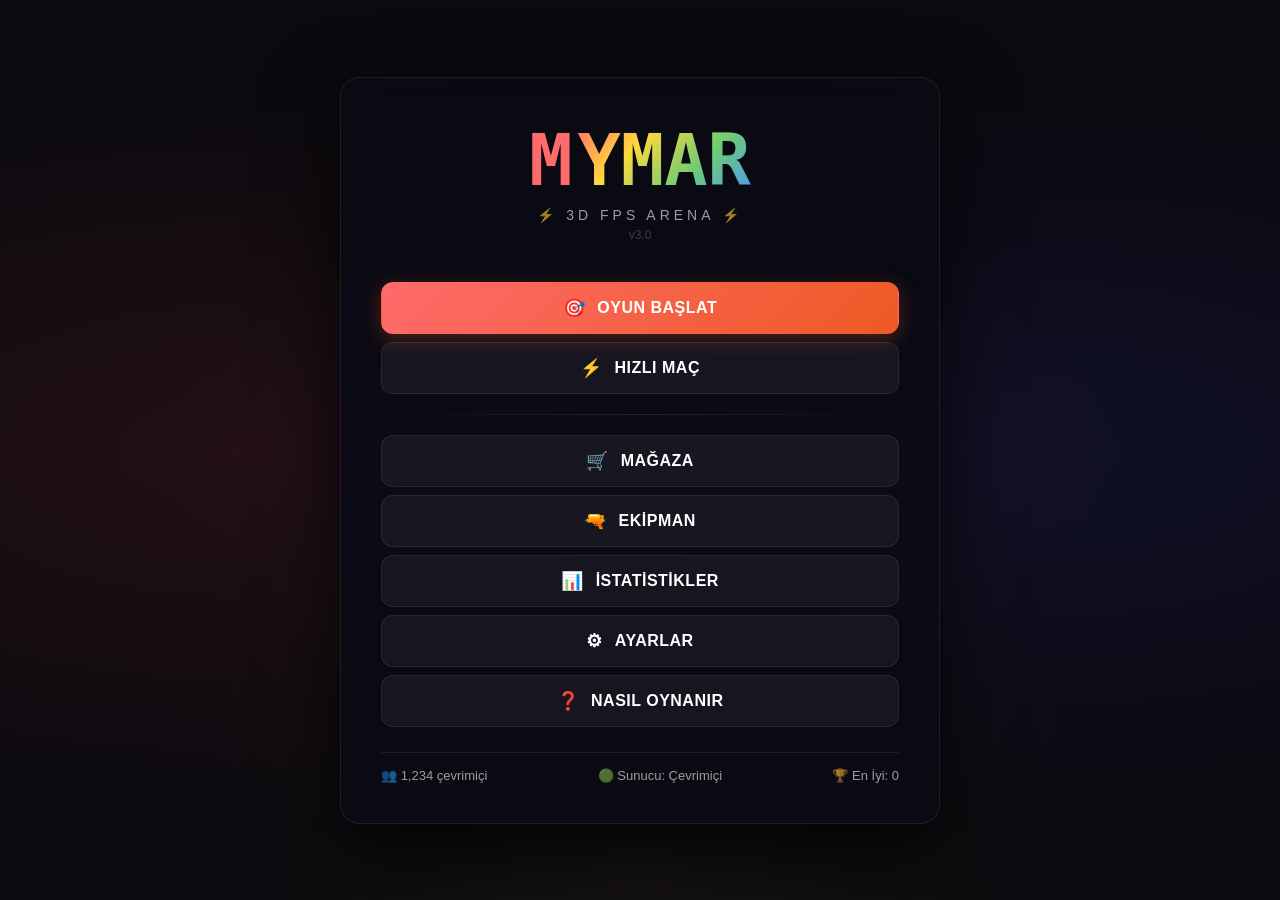
==== index.html @ e3c2e4b3 "Create index.html" ====
<!DOCTYPE html>
<html lang="tr">
<head>
    <meta charset="UTF-8">
    <meta name="viewport" content="width=device-width, initial-scale=1.0, maximum-scale=1.0, user-scalable=no">
    <title>MYMAR - 3D FPS</title>
    <style>
        /* ============================================================
           TÜM STILLER TEK BLOKTA
           ============================================================ */
        *{margin:0;padding:0;box-sizing:border-box;user-select:none}
        @import url('https://fonts.googleapis.com/css2?family=Orbitron:wght@400;700;900&family=Rajdhani:wght@400;600;700&display=swap');
        :root{--primary:#ff6b6b;--secondary:#4d96ff;--accent:#ffd93d;--bg-dark:#0a0a0f;--text-primary:#fff;--text-secondary:rgba(255,255,255,0.6)}
        body{font-family:'Rajdhani','Segoe UI',sans-serif;background:var(--bg-dark);overflow:hidden;height:100vh;width:100vw;cursor:none;color:var(--text-primary)}
        ::-webkit-scrollbar{width:4px}::-webkit-scrollbar-track{background:rgba(255,255,255,0.05)}::-webkit-scrollbar-thumb{background:var(--primary);border-radius:2px}
        
        /* MENÜLER */
        .menu-container{position:fixed;top:0;left:0;width:100%;height:100%;display:none;justify-content:center;align-items:center;z-index:1000;background:var(--bg-dark);overflow-y:auto;padding:20px}
        .menu-container.active{display:flex}
        .menu-bg-animation{position:absolute;top:0;left:0;width:100%;height:100%;background:radial-gradient(ellipse at 20% 50%,rgba(255,70,70,0.1) 0%,transparent 60%),radial-gradient(ellipse at 80% 50%,rgba(70,70,255,0.1) 0%,transparent 60%),radial-gradient(ellipse at 50% 100%,rgba(255,200,70,0.05) 0%,transparent 50%);animation:menuBgPulse 4s ease-in-out infinite}
        @keyframes menuBgPulse{0%,100%{opacity:0.5}50%{opacity:1}}
        .menu-content{position:relative;background:rgba(10,10,20,0.9);backdrop-filter:blur(20px);border:1px solid rgba(255,255,255,0.08);border-radius:20px;padding:40px;max-width:900px;width:100%;max-height:90vh;overflow-y:auto;box-shadow:0 30px 80px rgba(0,0,0,0.8);z-index:1}
        .menu-header{display:flex;align-items:center;gap:15px;margin-bottom:25px}
        .back-btn{background:rgba(255,255,255,0.05);border:1px solid rgba(255,255,255,0.08);color:#fff;padding:8px 16px;border-radius:10px;cursor:pointer;font-size:18px;transition:all 0.3s ease;font-family:'Rajdhani',sans-serif}
        .back-btn:hover{background:rgba(255,255,255,0.15);transform:scale(1.05)}
        .menu-title{font-size:28px;font-weight:700;color:#fff;flex:1;font-family:'Orbitron',monospace}
        
        /* ANA MENÜ */
        .main-menu-content{max-width:600px}
        .logo-section{text-align:center;margin-bottom:40px}
        .game-logo{display:flex;justify-content:center;align-items:center;gap:5px;font-size:72px;font-weight:900;font-family:'Orbitron',monospace}
        .logo-m{color:var(--primary);animation:logoPulse 2s ease-in-out infinite}
        .logo-text{background:linear-gradient(135deg,#ff6b6b,#ffd93d,#6bcb77,#4d96ff);-webkit-background-clip:text;-webkit-text-fill-color:transparent;animation:titleGlow 3s ease-in-out infinite}
        @keyframes logoPulse{0%,100%{transform:scale(1)}50%{transform:scale(1.1)}}
        @keyframes titleGlow{0%,100%{filter:drop-shadow(0 0 20px rgba(255,107,107,0.3))}50%{filter:drop-shadow(0 0 40px rgba(255,107,107,0.6))}}
        .game-tagline{font-size:14px;color:var(--text-secondary);letter-spacing:4px;margin-top:5px}
        .version-info{font-size:12px;color:rgba(255,255,255,0.2);margin-top:5px}
        .menu-sections{display:flex;flex-direction:column;gap:10px}
        .menu-section{display:flex;flex-direction:column;gap:8px}
        .menu-divider{height:1px;background:linear-gradient(90deg,transparent,rgba(255,255,255,0.1),transparent);margin:10px 0}
        .menu-footer{display:flex;justify-content:space-between;margin-top:25px;padding-top:15px;border-top:1px solid rgba(255,255,255,0.08);font-size:13px;color:var(--text-secondary)}
        
        /* BUTONLAR */
        .menu-btn{display:flex;align-items:center;justify-content:center;gap:12px;width:100%;padding:14px 24px;border:none;border-radius:12px;font-size:16px;font-weight:700;cursor:pointer;transition:all 0.3s cubic-bezier(0.4,0,0.2,1);color:#fff;background:rgba(255,255,255,0.05);border:1px solid rgba(255,255,255,0.08);font-family:'Rajdhani',sans-serif;text-transform:uppercase;letter-spacing:0.5px}
        .menu-btn .btn-icon{font-size:18px}
        .menu-btn:hover{transform:translateY(-2px) scale(1.02);background:rgba(255,255,255,0.12);box-shadow:0 10px 30px rgba(0,0,0,0.3)}
        .menu-btn:active{transform:translateY(0px) scale(0.98)}
        .menu-btn.primary{background:linear-gradient(135deg,#ff6b6b,#ee5a24);border-color:transparent;box-shadow:0 5px 20px rgba(238,90,36,0.3)}
        .menu-btn.primary:hover{background:linear-gradient(135deg,#ff8787,#ff6b6b);box-shadow:0 10px 40px rgba(238,90,36,0.5)}
        .menu-btn.secondary{background:rgba(255,255,255,0.03)}
        .menu-btn.secondary:hover{background:rgba(255,255,255,0.1)}
        
        /* AYARLAR */
        .settings-grid{display:grid;grid-template-columns:1fr 1fr;gap:25px;margin:20px 0}
        .settings-category{background:rgba(255,255,255,0.03);padding:20px;border-radius:12px;border:1px solid rgba(255,255,255,0.08)}
        .settings-category h3{font-size:14px;color:var(--text-secondary);margin-bottom:15px;letter-spacing:1px}
        .setting-item{display:flex;justify-content:space-between;align-items:center;padding:10px 0;border-bottom:1px solid rgba(255,255,255,0.05);gap:10px}
        .setting-item label{font-size:14px;font-weight:600;flex:1}
        .setting-item input[type="range"]{width:100px;height:4px;-webkit-appearance:none;appearance:none;background:rgba(255,255,255,0.2);border-radius:2px;outline:none}
        .setting-item input[type="range"]::-webkit-slider-thumb{-webkit-appearance:none;appearance:none;width:14px;height:14px;border-radius:50%;background:var(--primary);cursor:pointer}
        .toggle-switch{position:relative;width:44px;height:24px;flex-shrink:0}
        .toggle-switch input{opacity:0;width:0;height:0}
        .toggle-slider{position:absolute;cursor:pointer;top:0;left:0;right:0;bottom:0;background:rgba(255,255,255,0.15);border-radius:24px;transition:0.3s ease}
        .toggle-slider::before{content:"";position:absolute;height:18px;width:18px;left:3px;bottom:3px;background:#fff;border-radius:50%;transition:0.3s ease}
        .toggle-switch input:checked + .toggle-slider{background:var(--primary)}
        .toggle-switch input:checked + .toggle-slider::before{transform:translateX(20px)}
        .crosshair-selector{display:flex;gap:5px}
        .crosshair-option{width:32px;height:32px;border-radius:8px;border:2px solid rgba(255,255,255,0.1);background:transparent;color:#fff;font-size:18px;cursor:pointer;transition:all 0.3s ease;font-family:monospace}
        .crosshair-option:hover{border-color:rgba(255,255,255,0.3)}
        .crosshair-option.active{border-color:var(--primary);background:rgba(255,107,107,0.2)}
        .setting-item select{padding:6px 12px;border-radius:8px;background:rgba(255,255,255,0.05);color:#fff;border:1px solid rgba(255,255,255,0.08);font-family:'Rajdhani',sans-serif;font-size:14px;cursor:pointer}
        
        /* NASIL OYNANIR */
        .how-to-play-content{max-width:800px}
        .htp-grid{display:grid;grid-template-columns:1fr 1fr;gap:25px;margin:20px 0}
        .htp-section{background:rgba(255,255,255,0.03);padding:20px;border-radius:12px;border:1px solid rgba(255,255,255,0.08)}
        .htp-section h3{font-size:16px;margin-bottom:15px;color:var(--primary);letter-spacing:1px}
        .control-grid{display:grid;grid-template-columns:1fr 1fr;gap:8px}
        .control-item{display:flex;justify-content:space-between;align-items:center;padding:6px 10px;background:rgba(255,255,255,0.03);border-radius:6px;font-size:13px}
        .control-item .key{background:rgba(255,255,255,0.08);padding:2px 10px;border-radius:4px;font-family:'Orbitron',monospace;font-size:11px;color:var(--accent);border:1px solid rgba(255,255,255,0.05)}
        .mode-list{display:flex;flex-direction:column;gap:10px}
        .mode-item{display:flex;gap:12px;padding:10px;background:rgba(255,255,255,0.03);border-radius:8px}
        .mode-icon{font-size:24px}
        .mode-item strong{display:block;font-size:14px}
        .mode-item p{font-size:12px;color:var(--text-secondary);margin:0}
        .tip-list{list-style:none;padding:0}
        .tip-list li{padding:6px 0;font-size:13px;border-bottom:1px solid rgba(255,255,255,0.05)}
        
        /* MAĞAZA */
        .shop-content{max-width:800px}
        .currency-display{font-size:18px;font-weight:700;color:var(--accent);background:rgba(255,215,0,0.1);padding:6px 16px;border-radius:10px;border:1px solid rgba(255,215,0,0.2)}
        .shop-grid{display:grid;grid-template-columns:1fr 1fr;gap:25px;margin:20px 0}
        .shop-category{background:rgba(255,255,255,0.03);padding:20px;border-radius:12px;border:1px solid rgba(255,255,255,0.08)}
        .shop-category h3{font-size:16px;margin-bottom:15px;color:var(--text-secondary)}
        .shop-items{display:flex;flex-direction:column;gap:10px}
        .shop-item{display:flex;align-items:center;gap:12px;padding:12px;background:rgba(255,255,255,0.03);border-radius:10px;border:1px solid rgba(255,255,255,0.08);transition:all 0.3s ease}
        .shop-item:hover{border-color:rgba(255,255,255,0.15)}
        .shop-item.owned{border-color:rgba(107,203,119,0.3)}
        .item-preview{font-size:32px;width:50px;text-align:center}
        .item-info{flex:1}
        .item-info h4{font-size:14px;margin:0}
        .item-info p{font-size:12px;color:var(--text-secondary);margin:2px 0 0 0}
        .shop-btn{padding:6px 16px;border:none;border-radius:8px;font-size:12px;font-weight:700;cursor:pointer;transition:all 0.3s ease;font-family:'Rajdhani',sans-serif}
        .buy-btn{background:var(--primary);color:#fff}
        .buy-btn:hover{transform:scale(1.05);box-shadow:0 5px 20px rgba(255,107,107,0.3)}
        .owned-btn{background:rgba(107,203,119,0.2);color:#6bcb77}
        
        /* EKİPMAN */
        .loadout-content{max-width:700px}
        .loadout-grid{display:grid;grid-template-columns:1fr 1fr;gap:15px;margin:20px 0}
        .loadout-slot{background:rgba(255,255,255,0.03);padding:15px;border-radius:12px;border:1px solid rgba(255,255,255,0.08)}
        .loadout-slot h3{font-size:12px;color:var(--text-secondary);margin-bottom:10px;letter-spacing:1px}
        .weapon-slot{display:flex;flex-direction:column;align-items:center;padding:15px;background:rgba(255,255,255,0.03);border-radius:10px;cursor:pointer;transition:all 0.3s ease;border:2px solid transparent}
        .weapon-slot:hover{border-color:rgba(255,255,255,0.1)}
        .weapon-icon{font-size:36px}
        .weapon-name{font-size:14px;font-weight:700;margin:5px 0}
        .weapon-stats{font-size:11px;color:var(--text-secondary)}
        .loadout-presets{margin:20px 0}
        .loadout-presets h3{font-size:14px;color:var(--text-secondary);margin-bottom:10px}
        .preset-buttons{display:flex;gap:8px;flex-wrap:wrap}
        .preset-btn{padding:8px 16px;border:1px solid rgba(255,255,255,0.08);border-radius:8px;background:rgba(255,255,255,0.03);color:#fff;cursor:pointer;transition:all 0.3s ease;font-family:'Rajdhani',sans-serif;font-size:13px}
        .preset-btn:hover{border-color:rgba(255,255,255,0.2)}
        .preset-btn.active{border-color:var(--primary);background:rgba(255,107,107,0.1)}
        
        /* İSTATİSTİKLER */
        .stats-content{max-width:800px}
        .stats-grid{display:grid;grid-template-columns:repeat(3,1fr);gap:15px;margin:20px 0}
        .stat-card{background:rgba(255,255,255,0.03);padding:20px;border-radius:12px;border:1px solid rgba(255,255,255,0.08);text-align:center}
        .stat-icon{font-size:28px;margin-bottom:5px}
        .stat-value{font-size:28px;font-weight:900;font-family:'Orbitron',monospace;background:linear-gradient(135deg,#ff6b6b,#ffd93d);-webkit-background-clip:text;-webkit-text-fill-color:transparent}
        .stat-label{font-size:12px;color:var(--text-secondary);margin-top:5px}
        .stats-chart{background:rgba(255,255,255,0.03);padding:20px;border-radius:12px;border:1px solid rgba(255,255,255,0.08);margin-top:20px}
        .stats-chart h3{font-size:14px;color:var(--text-secondary);margin-bottom:15px}
        .chart-bars{display:flex;justify-content:space-around;align-items:flex-end;height:120px;gap:8px}
        .chart-bar{flex:1;max-width:30px;background:linear-gradient(180deg,var(--primary),var(--secondary));border-radius:4px 4px 0 0;min-height:10px;transition:height 0.5s ease}
        
        /* OYUN EKRANI */
        .game-container{position:fixed;top:0;left:0;width:100%;height:100%;display:none;background:var(--bg-dark)}
        .game-container.active{display:block}
        #gameCanvas{width:100%;height:100%;display:block}
        
        /* CROSSHAIR */
        .crosshair{position:fixed;pointer-events:none;z-index:50;color:rgba(255,255,255,0.9);font-size:30px;transform:translate(-50%,-50%);left:50%;top:50%;text-shadow:0 0 10px rgba(0,0,0,0.5),0 0 20px rgba(0,0,0,0.3);transition:all 0.1s ease;font-family:monospace}
        .crosshair.dot{font-size:12px}
        .crosshair.circle{font-size:24px}
        .crosshair.target{font-size:28px}
        
        /* HUD */
        .hud-container{position:fixed;top:0;left:0;right:0;padding:15px 20px;pointer-events:none;z-index:100}
        .hud-top{display:flex;justify-content:space-between;align-items:center}
        .hud-left,.hud-right{display:flex;gap:12px;align-items:center}
        .hud-center{position:absolute;left:50%;transform:translateX(-50%)}
        .hud-item{background:rgba(0,0,0,0.7);backdrop-filter:blur(10px);padding:6px 14px;border-radius:10px;color:#fff;font-size:14px;font-weight:700;border:1px solid rgba(255,255,255,0.06);display:flex;align-items:center;gap:8px;pointer-events:auto;font-family:'Rajdhani',sans-serif}
        .hud-icon{font-size:16px}
        .health-container{padding:4px 12px;gap:10px}
        .health-bar-bg{width:80px;height:6px;background:rgba(255,255,255,0.1);border-radius:3px;overflow:hidden}
        .health-bar-fill{height:100%;background:linear-gradient(90deg,#ff6b6b,#ffd93d);border-radius:3px;transition:width 0.3s ease}
        .ammo-container{font-family:'Orbitron',monospace;font-size:16px}
        .hud-bottom{position:fixed;bottom:20px;left:20px;right:20px;display:flex;justify-content:space-between;align-items:center;pointer-events:none}
        .weapon-info{font-size:14px;gap:12px}
        .weapon-damage{color:var(--primary)}
        .minimap-container{padding:5px;border-radius:12px;overflow:hidden}
        #minimap{display:block;border-radius:8px}
        .hud-btn{background:rgba(0,0,0,0.7);backdrop-filter:blur(10px);border:1px solid rgba(255,255,255,0.06);color:#fff;padding:6px 14px;border-radius:10px;cursor:pointer;font-size:16px;transition:all 0.3s ease;pointer-events:auto;font-family:'Rajdhani',sans-serif}
        .hud-btn:hover{background:rgba(255,255,255,0.15);transform:scale(1.05)}
        .notification-container{position:fixed;top:80px;left:50%;transform:translateX(-50%);z-index:150;pointer-events:none;display:flex;flex-direction:column;align-items:center;gap:8px}
        .notification{background:rgba(0,0,0,0.8);backdrop-filter:blur(10px);padding:10px 24px;border-radius:12px;border:1px solid rgba(255,255,255,0.1);color:#fff;font-size:16px;font-weight:700;animation:notificationSlide 0.3s ease;pointer-events:none}
        @keyframes notificationSlide{from{transform:translateY(-20px);opacity:0}to{transform:translateY(0);opacity:1}}
        
        /* OVERLAY */
        .overlay-container{position:fixed;top:0;left:0;width:100%;height:100%;background:rgba(0,0,0,0.85);backdrop-filter:blur(15px);display:none;justify-content:center;align-items:center;z-index:200}
        .overlay-container.active{display:flex}
        .overlay-content{background:rgba(10,10,20,0.9);backdrop-filter:blur(20px);border:1px solid rgba(255,255,255,0.08);border-radius:30px;padding:40px 50px;max-width:450px;width:90%;text-align:center;color:#fff;animation:slideUp 0.4s ease}
        @keyframes slideUp{from{transform:translateY(30px);opacity:0}to{transform:translateY(0);opacity:1}}
        .overlay-content h2{font-size:32px;margin-bottom:25px;font-family:'Orbitron',monospace}
        .overlay-buttons{display:flex;flex-direction:column;gap:10px;margin-top:20px}
        .game-stats{margin:20px 0;text-align:left}
        .stat-row{display:flex;justify-content:space-between;padding:8px 0;border-bottom:1px solid rgba(255,255,255,0.05);font-size:16px}
        .stat-row span:last-child{font-weight:700;color:var(--accent)}
        
        /* MOBİL KONTROLLER */
        #touchControls{position:fixed;bottom:20px;left:0;right:0;display:none;justify-content:space-between;padding:0 20px;z-index:150;pointer-events:none}
        #touchLeft{width:120px;height:120px;border-radius:50%;background:rgba(255,255,255,0.1);border:2px solid rgba(255,255,255,0.2);pointer-events:auto;touch-action:none;position:relative}
        #touchLeft .joystick-dot{position:absolute;top:50%;left:50%;transform:translate(-50%,-50%);width:40px;height:40px;border-radius:50%;background:rgba(255,255,255,0.2);pointer-events:none}
        #touchRight{display:flex;flex-direction:column;gap:10px;pointer-events:auto}
        #touchShoot{width:70px;height:70px;border-radius:50%;background:rgba(255,107,107,0.3);border:2px solid rgba(255,107,107,0.5);color:#fff;font-size:30px;pointer-events:auto;touch-action:none;cursor:pointer;display:flex;align-items:center;justify-content:center}
        #touchJump{width:60px;height:60px;border-radius:50%;background:rgba(77,150,255,0.3);border:2px solid rgba(77,150,255,0.5);color:#fff;font-size:24px;pointer-events:auto;touch-action:none;cursor:pointer;display:flex;align-items:center;justify-content:center}
        #touchShoot:active{background:rgba(255,107,107,0.6);transform:scale(0.95)}
        #touchJump:active{background:rgba(77,150,255,0.6);transform:scale(0.95)}
        .touch-aim{position:fixed;top:0;left:0;right:0;height:60%;pointer-events:auto;touch-action:none;z-index:50;display:none}
        
        /* RESPONSIVE */
        @media(max-width:768px){
            .menu-content{padding:25px;border-radius:15px}
            .game-logo{font-size:48px}
            .settings-grid,.htp-grid,.shop-grid,.loadout-grid,.stats-grid{grid-template-columns:1fr}
            .control-grid{grid-template-columns:1fr}
            .hud-container{padding:10px}
            .hud-item{font-size:12px;padding:4px 10px}
            .health-bar-bg{width:50px}
            .hud-center{display:none}
            .hud-bottom{bottom:10px;left:10px;right:10px;flex-direction:column;gap:10px;align-items:flex-start}
            .minimap-container{display:none}
            .overlay-content{padding:30px 20px}
            .overlay-content h2{font-size:24px}
            #touchControls{display:flex!important}
            .touch-aim{display:block!important}
        }
        @media(max-width:480px){
            .menu-content{padding:20px}
            .game-logo{font-size:36px}
            .menu-btn{font-size:14px;padding:12px 16px}
            .hud-left{gap:6px}
            .hud-right{gap:6px}
            .hud-item{font-size:10px;padding:3px 8px}
            .health-bar-bg{width:35px}
            .ammo-container{font-size:12px}
            #touchLeft{width:90px;height:90px}
            #touchShoot{width:60px;height:60px;font-size:24px}
            #touchJump{width:50px;height:50px;font-size:20px}
        }
    </style>
</head>
<body>

<!-- ============================================================
     ANA MENÜ
     ============================================================ -->
<div id="mainMenu" class="menu-container active">
    <div class="menu-bg-animation"></div>
    <div class="menu-content main-menu-content">
        <div class="logo-section">
            <div class="game-logo"><span class="logo-m">M</span><span class="logo-text">YMAR</span></div>
            <div class="game-tagline">⚡ 3D FPS ARENA ⚡</div>
            <div class="version-info">v3.0</div>
        </div>
        <div class="menu-sections">
            <div class="menu-section">
                <button id="playBtn" class="menu-btn primary"><span class="btn-icon">🎯</span> OYUN BAŞLAT</button>
                <button id="quickPlayBtn" class="menu-btn"><span class="btn-icon">⚡</span> HIZLI MAÇ</button>
            </div>
            <div class="menu-divider"></div>
            <div class="menu-section">
                <button id="shopBtn" class="menu-btn"><span class="btn-icon">🛒</span> MAĞAZA</button>
                <button id="loadoutBtn" class="menu-btn"><span class="btn-icon">🔫</span> EKİPMAN</button>
                <button id="statsBtn" class="menu-btn"><span class="btn-icon">📊</span> İSTATİSTİKLER</button>
                <button id="settingsMenuBtn" class="menu-btn"><span class="btn-icon">⚙</span> AYARLAR</button>
                <button id="howToPlayMenuBtn" class="menu-btn"><span class="btn-icon">❓</span> NASIL OYNANIR</button>
            </div>
        </div>
        <div class="menu-footer">
            <div>👥 <span id="onlineCount">1,234</span> çevrimiçi</div>
            <div>🟢 Sunucu: Çevrimiçi</div>
            <div>🏆 En İyi: <span id="highScoreDisplay">0</span></div>
        </div>
    </div>
</div>

<!-- ============================================================
     AYARLAR
     ============================================================ -->
<div id="settingsMenu" class="menu-container">
    <div class="menu-content">
        <div class="menu-header">
            <button class="back-btn" id="settingsBackBtn">←</button>
            <h2 class="menu-title">⚙ AYARLAR</h2>
        </div>
        <div class="settings-grid">
            <div class="settings-category">
                <h3>🎮 OYUN</h3>
                <div class="setting-item"><label>Hassasiyet</label><input type="range" id="sensitivitySlider" min="1" max="20" value="10"><span id="sensitivityValue">10</span></div>
                <div class="setting-item">
                    <label>Crosshair</label>
                    <div class="crosshair-selector">
                        <button class="crosshair-option active" data-type="cross">+</button>
                        <button class="crosshair-option" data-type="dot">●</button>
                        <button class="crosshair-option" data-type="circle">○</button>
                        <button class="crosshair-option" data-type="target">◎</button>
                    </div>
                </div>
                <div class="setting-item"><label>FOV</label><input type="range" id="fovSlider" min="60" max="120" value="90"><span id="fovValue">90</span></div>
            </div>
            <div class="settings-category">
                <h3>🔊 SES</h3>
                <div class="setting-item"><label>Ses Efektleri</label><div class="toggle-switch"><input type="checkbox" id="soundToggle" checked><span class="toggle-slider"></span></div></div>
                <div class="setting-item"><label>Müzik</label><div class="toggle-switch"><input type="checkbox" id="musicToggle" checked><span class="toggle-slider"></span></div></div>
                <div class="setting-item"><label>Master Ses</label><input type="range" id="masterVolume" min="0" max="100" value="80"><span id="masterVolumeValue">80</span></div>
            </div>
            <div class="settings-category">
                <h3>🎨 GÖRÜNÜM</h3>
                <div class="setting-item"><label>Renk Körü Modu</label><div class="toggle-switch"><input type="checkbox" id="colorBlindMode"><span class="toggle-slider"></span></div></div>
                <div class="setting-item"><label>UI Boyutu</label><select id="uiSize"><option value="small">Küçük</option><option value="medium" selected>Orta</option><option value="large">Büyük</option></select></div>
            </div>
        </div>
        <button id="settingsSaveBtn" class="menu-btn primary">💾 KAYDET</button>
    </div>
</div>

<!-- ============================================================
     NASIL OYNANIR
     ============================================================ -->
<div id="howToPlayMenu" class="menu-container">
    <div class="menu-content how-to-play-content">
        <div class="menu-header">
            <button class="back-btn" id="howToPlayBackBtn">←</button>
            <h2 class="menu-title">❓ NASIL OYNANIR</h2>
        </div>
        <div class="htp-grid">
            <div class="htp-section">
                <h3>🎮 KONTROLLER</h3>
                <div class="control-grid">
                    <div class="control-item"><span class="key">W A S D</span><span>Hareket</span></div>
                    <div class="control-item"><span class="key">Fare</span><span>Nişan Alma</span></div>
                    <div class="control-item"><span class="key">Sol Tık</span><span>Ateş Et</span></div>
                    <div class="control-item"><span class="key">Sağ Tık</span><span>Nişan Al</span></div>
                    <div class="control-item"><span class="key">R</span><span>Yeniden Doldur</span></div>
                    <div class="control-item"><span class="key">1,2,3</span><span>Silah Değiştir</span></div>
                    <div class="control-item"><span class="key">Shift</span><span>Koş</span></div>
                    <div class="control-item"><span class="key">Space</span><span>Zıpla</span></div>
                    <div class="control-item"><span class="key">ESC</span><span>Menü</span></div>
                </div>
            </div>
            <div class="htp-section">
                <h3>🎯 OYUN MODLARI</h3>
                <div class="mode-list">
                    <div class="mode-item"><span class="mode-icon">💀</span><div><strong>Ölüm Maçı</strong><p>En çok öldüren kazanır</p></div></div>
                    <div class="mode-item"><span class="mode-icon">🏆</span><div><strong>Takım Ölüm Maçı</strong><p>Takımınızla birlikte savaşın</p></div></div>
                    <div class="mode-item"><span class="mode-icon">🎯</span><div><strong>Hedef Avı</strong><p>Belirlenen hedefleri vurun</p></div></div>
                </div>
            </div>
            <div class="htp-section">
                <h3>💡 İPUÇLARI</h3>
                <ul class="tip-list">
                    <li>🎯 Düşmanları kafadan vurmak daha fazla hasar verir</li>
                    <li>🔫 Silahınızı sık sık yeniden doldurun</li>
                    <li>🏃 Koşarak düşmanlardan kaçın</li>
                    <li>📦 Patlayan kutulardan eşya toplayın</li>
                    <li>🔄 Farklı silahları deneyin</li>
                </ul>
            </div>
        </div>
    </div>
</div>

<!-- ============================================================
     MAĞAZA
     ============================================================ -->
<div id="shopMenu" class="menu-container">
    <div class="menu-content shop-content">
        <div class="menu-header">
            <button class="back-btn" id="shopBackBtn">←</button>
            <h2 class="menu-title">🛒 MAĞAZA</h2>
            <div class="currency-display">💰 <span id="currencyAmount">1,500</span></div>
        </div>
        <div class="shop-grid">
            <div class="shop-category">
                <h3>🔫 SİLAHLAR</h3>
                <div class="shop-items">
                    <div class="shop-item"><div class="item-preview">🔫</div><div class="item-info"><h4>Vahşi Tabanca</h4><p>Hasar:25 | Hız:Orta</p></div><button class="shop-btn buy-btn">💰 500</button></div>
                    <div class="shop-item owned"><div class="item-preview">🔫</div><div class="item-info"><h4>Fırtına Tüfeği</h4><p>Hasar:35 | Hız:Yüksek</p></div><button class="shop-btn owned-btn">✓ Sahip</button></div>
                    <div class="shop-item"><div class="item-preview">🔫</div><div class="item-info"><h4>Kasırga Pompalı</h4><p>Hasar:45 | Hız:Düşük</p></div><button class="shop-btn buy-btn">💰 750</button></div>
                </div>
            </div>
            <div class="shop-category">
                <h3>🎨 KARAKTERLER</h3>
                <div class="shop-items">
                    <div class="shop-item owned"><div class="item-preview">👤</div><div class="item-info"><h4>Varsayılan</h4><p>Standart görünüm</p></div><button class="shop-btn owned-btn">✓ Sahip</button></div>
                    <div class="shop-item"><div class="item-preview">🦸</div><div class="item-info"><h4>Ninja</h4><p>Hızlı ve sessiz</p></div><button class="shop-btn buy-btn">💰 1,000</button></div>
                    <div class="shop-item"><div class="item-preview">🤖</div><div class="item-info"><h4>Robot</h4><p>Gelişmiş görünüm</p></div><button class="shop-btn buy-btn">💰 1,500</button></div>
                </div>
            </div>
        </div>
    </div>
</div>

<!-- ============================================================
     EKİPMAN
     ============================================================ -->
<div id="loadoutMenu" class="menu-container">
    <div class="menu-content loadout-content">
        <div class="menu-header">
            <button class="back-btn" id="loadoutBackBtn">←</button>
            <h2 class="menu-title">🔫 EKİPMAN</h2>
        </div>
        <div class="loadout-grid">
            <div class="loadout-slot"><h3>BİRİNCİL SİLAH</h3><div class="weapon-slot"><div class="weapon-icon">🔫</div><div class="weapon-name">Fırtına Tüfeği</div><div class="weapon-stats">Hasar:35 | Menzil:Uzun</div></div></div>
            <div class="loadout-slot"><h3>İKİNCİL SİLAH</h3><div class="weapon-slot"><div class="weapon-icon">🔫</div><div class="weapon-name">Vahşi Tabanca</div><div class="weapon-stats">Hasar:25 | Menzil:Orta</div></div></div>
            <div class="loadout-slot"><h3>YAKIN DÖVÜŞ</h3><div class="weapon-slot"><div class="weapon-icon">🗡️</div><div class="weapon-name">Bıçak</div><div class="weapon-stats">Hasar:50 | Hız:Çok Yüksek</div></div></div>
            <div class="loadout-slot"><h3>ÖZEL EŞYA</h3><div class="weapon-slot"><div class="weapon-icon">💣</div><div class="weapon-name">El Bombası</div><div class="weapon-stats">Hasar:75 | Alan:Geniş</div></div></div>
        </div>
        <div class="loadout-presets">
            <h3>HAZIR EKİPMANLAR</h3>
            <div class="preset-buttons">
                <button class="preset-btn active">🔴 Varsayılan</button>
                <button class="preset-btn">🟢 Hızlı</button>
                <button class="preset-btn">🔵 Ağır</button>
                <button class="preset-btn">🟡 Denge</button>
            </div>
        </div>
        <button id="loadoutSaveBtn" class="menu-btn primary">💾 EKİPMANI KAYDET</button>
    </div>
</div>

<!-- ============================================================
     İSTATİSTİKLER
     ============================================================ -->
<div id="statsMenu" class="menu-container">
    <div class="menu-content stats-content">
        <div class="menu-header">
            <button class="back-btn" id="statsBackBtn">←</button>
            <h2 class="menu-title">📊 İSTATİSTİKLER</h2>
        </div>
        <div class="stats-grid">
            <div class="stat-card"><div class="stat-icon">🏆</div><div class="stat-value" id="totalKills">1,247</div><div class="stat-label">Toplam Öldürme</div></div>
            <div class="stat-card"><div class="stat-icon">💀</div><div class="stat-value" id="totalDeaths">856</div><div class="stat-label">Toplam Ölüm</div></div>
            <div class="stat-card"><div class="stat-icon">📈</div><div class="stat-value" id="kdRatio">1.46</div><div class="stat-label">K/D Oranı</div></div>
            <div class="stat-card"><div class="stat-icon">⭐</div><div class="stat-value" id="totalScore">12,480</div><div class="stat-label">Toplam Puan</div></div>
            <div class="stat-card"><div class="stat-icon">🏅</div><div class="stat-value" id="winStreak">5</div><div class="stat-label">Kazanma Serisi</div></div>
            <div class="stat-card"><div class="stat-icon">🎯</div><div class="stat-value" id="accuracy">32%</div><div class="stat-label">İsabet Oranı</div></div>
        </div>
        <div class="stats-chart">
            <h3>📈 SON 10 MAÇ</h3>
            <div class="chart-bars">
                <div class="chart-bar" style="height:60%"></div><div class="chart-bar" style="height:80%"></div>
                <div class="chart-bar" style="height:45%"></div><div class="chart-bar" style="height:90%"></div>
                <div class="chart-bar" style="height:70%"></div><div class="chart-bar" style="height:55%"></div>
                <div class="chart-bar" style="height:85%"></div><div class="chart-bar" style="height:65%"></div>
                <div class="chart-bar" style="height:95%"></div><div class="chart-bar" style="height:75%"></div>
            </div>
        </div>
    </div>
</div>

<!-- ============================================================
     OYUN EKRANI
     ============================================================ -->
<div id="gameScreen" class="game-container">
    <canvas id="gameCanvas"></canvas>
    <div id="crosshair" class="crosshair">+</div>
    
    <!-- HUD -->
    <div id="gameHUD" class="hud-container">
        <div class="hud-top">
            <div class="hud-left">
                <div class="hud-item health-container">
                    <span class="hud-icon">❤️</span>
                    <div class="health-bar-bg"><div id="healthFill" class="health-bar-fill" style="width:100%"></div></div>
                    <span id="healthDisplay">100</span>
                </div>
                <div class="hud-item"><span class="hud-icon">🛡️</span><span id="armorDisplay">0</span></div>
            </div>
            <div class="hud-center"><div class="hud-item score-display"><span>⭐ <span id="scoreDisplay">0</span></span></div></div>
            <div class="hud-right">
                <div class="hud-item ammo-container"><span id="ammoDisplay">30/30</span><span class="ammo-icon">🔫</span></div>
                <div class="hud-item kill-display"><span>💀 <span id="killDisplay">0</span></span></div>
                <button id="pauseBtn" class="hud-btn">⏸</button>
            </div>
        </div>
        <div class="hud-bottom">
            <div class="hud-item weapon-info"><span id="weaponNameDisplay">Fırtına Tüfeği</span><span class="weapon-damage">⚔️ 35</span></div>
            <div class="hud-item minimap-container"><canvas id="minimap" width="120" height="120"></canvas></div>
        </div>
        <div id="notificationContainer" class="notification-container"></div>
    </div>
    
    <!-- MOBİL KONTROLLER -->
    <div id="touchControls">
        <div id="touchLeft"><div class="joystick-dot"></div></div>
        <div id="touchRight">
            <button id="touchShoot">🔫</button>
            <button id="touchJump">⬆</button>
        </div>
    </div>
    <div id="touchAim" class="touch-aim"></div>
    
    <!-- DURAKLATMA -->
    <div id="pauseMenu" class="overlay-container">
        <div class="overlay-content">
            <h2>⏸ OYUN DURDURULDU</h2>
            <div class="overlay-buttons">
                <button id="resumeBtn" class="menu-btn primary">▶ DEVAM ET</button>
                <button id="pauseRestartBtn" class="menu-btn">🔄 YENİDEN BAŞLAT</button>
                <button id="pauseMainMenuBtn" class="menu-btn secondary">← ANA MENÜ</button>
            </div>
        </div>
    </div>
    
    <!-- OYUN BİTTİ -->
    <div id="gameOver" class="overlay-container">
        <div class="overlay-content">
            <h2>💀 OYUN BİTTİ</h2>
            <div class="game-stats">
                <div class="stat-row"><span>⭐ Puan</span><span id="gameOverScore">0</span></div>
                <div class="stat-row"><span>💀 Öldürme</span><span id="gameOverKills">0</span></div>
                <div class="stat-row"><span>🏆 Rütbe</span><span id="gameOverRank">Acemi</span></div>
            </div>
            <div class="overlay-buttons">
                <button id="gameOverRestartBtn" class="menu-btn primary">🔄 YENİDEN DENE</button>
                <button id="gameOverMenuBtn" class="menu-btn secondary">← ANA MENÜ</button>
            </div>
        </div>
    </div>
</div>

<!-- ============================================================
     TÜM JAVASCRIPT TEK BLOKTA
     ============================================================ -->
<script>
// ============================================================
// MYMAR - TAM 3D FPS (KRUNKER.IO TARZI)
// TEK DOSYADA HERŞEY
// ============================================================

class Game {
    constructor() {
        // Canvas
        this.canvas = document.getElementById('gameCanvas');
        this.ctx = this.canvas.getContext('2d');
        this.resizeCanvas();
        window.addEventListener('resize', () => this.resizeCanvas());
        
        // Oyun durumu
        this.state = 'menu';
        this.score = 0;
        this.kills = 0;
        this.deaths = 0;
        this.health = 100;
        this.maxHealth = 100;
        this.armor = 0;
        this.wave = 1;
        this.ammo = 30;
        this.maxAmmo = 30;
        this.isReloading = false;
        this.reloadTime = 0;
        this.shootCooldown = 0;
        this.isRunning = false;
        this.isAiming = false;
        
        // Oyuncu (3D)
        this.player = {
            x: 0, y: 0, z: 0,
            rotX: 0, rotY: 0,
            height: 1.7,
            speed: 0.06,
            runSpeed: 0.1,
            jumpVel: 0,
            onGround: true
        };
        
        // Silahlar
        this.weapons = {
            pistol: { name: 'Tabanca', damage: 25, ammo: 12, maxAmmo: 12, fireRate: 200, reloadTime: 1000, spread: 0.03, icon: '🔫' },
            rifle: { name: 'Fırtına Tüfeği', damage: 35, ammo: 30, maxAmmo: 30, fireRate: 100, reloadTime: 1500, spread: 0.05, icon: '🔫' },
            shotgun: { name: 'Kasırga Pompalı', damage: 15, ammo: 8, maxAmmo: 8, fireRate: 400, reloadTime: 2000, spread: 0.15, icon: '🔫' }
        };
        this.currentWeapon = 'rifle';
        this.weaponIndex = 0;
        this.weaponList = ['pistol', 'rifle', 'shotgun'];
        
        // Oyun nesneleri
        this.enemies = [];
        this.particles = [];
        this.bullets = [];
        this.pickups = [];
        this.walls = [];
        
        // Render
        this.fov = 90;
        this.near = 0.1;
        this.far = 100;
        
        // Giriş
        this.keys = {};
        this.mouse = { x: 0, y: 0, down: false, rightDown: false };
        this.isPointerLocked = false;
        this.touchControls = { left: false, right: false, jump: false, shoot: false };
        this.touchAim = { x: 0, y: 0, active: false };
        
        // Ayarlar
        this.soundEnabled = true;
        this.musicEnabled = true;
        this.sensitivity = 10;
        this.crosshairType = 'cross';
        this.highScore = parseInt(localStorage.getItem('mymar_highscore')) || 0;
        
        // Zaman
        this.lastTime = 0;
        this.deltaTime = 0;
        this.time = 0;
        this.enemySpawnTimer = 0;
        this.maxEnemies = 8;
        this.notifications = [];
        
        // Ses
        this.audioContext = null;
        
        // Harita (arena)
        this.generateMap();
        
        this.init();
    }
    
    resizeCanvas() {
        this.canvas.width = window.innerWidth;
        this.canvas.height = window.innerHeight;
    }
    
    // ============================================================
    // HARITA OLUŞTUR
    // ============================================================
    generateMap() {
        // Arena duvarları
        this.walls = [
            { x: -15, z: -15, w: 30, d: 0.5, h: 2.5, color: '#2a2a5a' },
            { x: -15, z: 15, w: 30, d: 0.5, h: 2.5, color: '#2a2a5a' },
            { x: -15, z: -15, w: 0.5, d: 30, h: 2.5, color: '#2a2a5a' },
            { x: 15, z: -15, w: 0.5, d: 30, h: 2.5, color: '#2a2a5a' },
        ];
        
        // İç duvarlar ve engeller
        const obstacles = [
            [-5, -4, 2, 1.5, 1.2], [3, -6, 1.5, 2, 1.5],
            [-3, 7, 2.5, 1.5, 0.8], [8, 2, 1.5, 1.5, 1.8],
            [-8, -2, 2, 2, 1.2], [2, 4, 1.5, 2, 1.5],
            [-6, 6, 2, 1.5, 0.9], [7, -5, 1.5, 2, 1.2],
            [0, 0, 2.5, 2.5, 2], [4, -2, 2, 1.5, 0.8],
            [-4, 2, 1.5, 2, 1.2], [6, -7, 2, 1.5, 1.5],
            [-7, -6, 1.5, 2, 1.8], [9, 5, 2, 1.5, 0.7],
            [-9, 4, 1.5, 2, 1.3], [5, 8, 2, 1.5, 1.1]
        ];
        
        for (const [x, z, w, d, h] of obstacles) {
            this.walls.push({
                x, z, w, d, h,
                color: `hsl(${Math.random() * 60 + 200}, 30%, ${20 + Math.random() * 25}%)`
            });
        }
        
        // Power-up'lar
        this.pickups = [
            { x: -4, z: 3, type: 'health', value: 25, icon: '❤️', collected: false },
            { x: 5, z: -3, type: 'armor', value: 30, icon: '🛡️', collected: false },
            { x: -2, z: -5, type: 'ammo', value: 15, icon: '🔫', collected: false },
            { x: 6, z: 4, type: 'health', value: 25, icon: '❤️', collected: false },
            { x: -6, z: -3, type: 'armor', value: 30, icon: '🛡️', collected: false },
            { x: 2, z: 7, type: 'ammo', value: 15, icon: '🔫', collected: false },
            { x: -7, z: 2, type: 'health', value: 25, icon: '❤️', collected: false },
            { x: 7, z: -2, type: 'armor', value: 30, icon: '🛡️', collected: false },
        ];
    }
    
    // ============================================================
    // BAŞLANGIÇ
    // ============================================================
    init() {
        this.setupKeyboard();
        this.setupMouse();
        this.setupTouch();
        this.setupUI();
        this.initAudio();
        this.updateHighScore();
        this.loadSettings();
        
        this.minimapCanvas = document.getElementById('minimap');
        this.minimapCtx = this.minimapCanvas.getContext('2d');
        
        this.gameLoop = this.gameLoop.bind(this);
        requestAnimationFrame(this.gameLoop);
        
        console.log('MYMAR FPS v3.0 başlatıldı!');
        this.showNotification('🎮 MYMAR\'a Hoş Geldiniz!');
    }
    
    // ============================================================
    // SES
    // ============================================================
    initAudio() {
        try {
            this.audioContext = new (window.AudioContext || window.webkitAudioContext)();
        } catch(e) { console.warn('Ses desteği yok'); }
    }
    
    playSound(type) {
        if (!this.soundEnabled || !this.audioContext) return;
        try {
            const osc = this.audioContext.createOscillator();
            const gain = this.audioContext.createGain();
            osc.connect(gain);
            gain.connect(this.audioContext.destination);
            const now = this.audioContext.currentTime;
            
            switch(type) {
                case 'shoot':
                    osc.frequency.setValueAtTime(800, now);
                    osc.frequency.exponentialRampToValueAtTime(200, now + 0.05);
                    gain.gain.setValueAtTime(0.08, now);
                    gain.gain.exponentialRampToValueAtTime(0.01, now + 0.05);
                    osc.start(now);
                    osc.stop(now + 0.05);
                    break;
                case 'reload':
                    osc.frequency.setValueAtTime(600, now);
                    osc.frequency.setValueAtTime(400, now + 0.1);
                    gain.gain.setValueAtTime(0.05, now);
                    osc.start(now);
                    osc.stop(now + 0.2);
                    break;
                case 'hit':
                    osc.frequency.setValueAtTime(1000, now);
                    gain.gain.setValueAtTime(0.06, now);
                    gain.gain.exponentialRampToValueAtTime(0.01, now + 0.1);
                    osc.start(now);
                    osc.stop(now + 0.1);
                    break;
                case 'kill':
                    osc.frequency.setValueAtTime(1200, now);
                    osc.frequency.setValueAtTime(800, now + 0.1);
                    gain.gain.setValueAtTime(0.08, now);
                    gain.gain.exponentialRampToValueAtTime(0.01, now + 0.15);
                    osc.start(now);
                    osc.stop(now + 0.15);
                    break;
                case 'damage':
                    osc.frequency.setValueAtTime(200, now);
                    osc.frequency.exponentialRampToValueAtTime(100, now + 0.1);
                    gain.gain.setValueAtTime(0.1, now);
                    gain.gain.exponentialRampToValueAtTime(0.01, now + 0.1);
                    osc.start(now);
                    osc.stop(now + 0.1);
                    break;
                case 'pickup':
                    osc.frequency.setValueAtTime(800, now);
                    osc.frequency.setValueAtTime(1200, now + 0.1);
                    gain.gain.setValueAtTime(0.06, now);
                    gain.gain.exponentialRampToValueAtTime(0.01, now + 0.15);
                    osc.start(now);
                    osc.stop(now + 0.15);
                    break;
                case 'jump':
                    osc.frequency.setValueAtTime(300, now);
                    osc.frequency.exponentialRampToValueAtTime(600, now + 0.08);
                    gain.gain.setValueAtTime(0.06, now);
                    gain.gain.exponentialRampToValueAtTime(0.01, now + 0.08);
                    osc.start(now);
                    osc.stop(now + 0.08);
                    break;
            }
        } catch(e) {}
    }
    
    // ============================================================
    // KLAVYE
    // ============================================================
    setupKeyboard() {
        document.addEventListener('keydown', (e) => {
            const key = e.key.toLowerCase();
            this.keys[key] = true;
            if (key === 'r' && this.state === 'playing') this.startReload();
            if (key >= '1' && key <= '3' && this.state === 'playing') {
                const idx = parseInt(key) - 1;
                if (idx < this.weaponList.length) this.switchWeapon(idx);
            }
            if (key === 'shift') this.isRunning = true;
            if (e.key === 'Escape') {
                if (this.state === 'playing') this.togglePause();
                else if (this.state === 'paused') this.togglePause();
            }
            if (key === ' ' || key === 'space') {
                if (this.state === 'playing' && this.player.onGround) {
                    this.player.jumpVel = 0.15;
                    this.player.onGround = false;
                    this.playSound('jump');
                }
                e.preventDefault();
            }
        });
        document.addEventListener('keyup', (e) => {
            const key = e.key.toLowerCase();
            this.keys[key] = false;
            if (key === 'shift') this.isRunning = false;
        });
    }
    
    // ============================================================
    // MOUSE
    // ============================================================
    setupMouse() {
        this.canvas.addEventListener('click', () => {
            if (this.state === 'playing' && !document.pointerLockElement) {
                this.canvas.requestPointerLock();
            }
        });
        document.addEventListener('pointerlockchange', () => {
            this.isPointerLocked = document.pointerLockElement === this.canvas;
        });
        document.addEventListener('mousemove', (e) => {
            if (!this.isPointerLocked || this.state !== 'playing') return;
            const sens = this.sensitivity / 50;
            this.player.rotX -= e.movementX * sens * 0.05;
            this.player.rotY -= e.movementY * sens * 0.05;
            this.player.rotY = Math.max(-1.2, Math.min(1.2, this.player.rotY));
        });
        this.canvas.addEventListener('mousedown', (e) => {
            if (e.button === 0) {
                this.mouse.down = true;
                if (this.state === 'playing' && !this.isReloading) this.shoot();
            }
            if (e.button === 2) this.isAiming = true;
        });
        this.canvas.addEventListener('mouseup', (e) => {
            if (e.button === 0) this.mouse.down = false;
            if (e.button === 2) this.isAiming = false;
        });
        this.canvas.addEventListener('contextmenu', (e) => e.preventDefault());
    }
    
    // ============================================================
    // MOBİL DOKUNMATİK
    // ============================================================
    setupTouch() {
        const touchLeft = document.getElementById('touchLeft');
        const touchShoot = document.getElementById('touchShoot');
        const touchJump = document.getElementById('touchJump');
        const touchAim = document.getElementById('touchAim');
        
        let touchX = 0, touchY = 0;
        
        // Joystick
        touchLeft.addEventListener('touchstart', (e) => {
            e.preventDefault();
            const touch = e.touches[0];
            const rect = touchLeft.getBoundingClientRect();
            touchX = touch.clientX - rect.left - rect.width/2;
            touchY = touch.clientY - rect.top - rect.height/2;
            this.touchControls.left = false;
            this.touchControls.right = false;
        });
        
        touchLeft.addEventListener('touchmove', (e) => {
            e.preventDefault();
            const touch = e.touches[0];
            const rect = touchLeft.getBoundingClientRect();
            const dx = touch.clientX - rect.left - rect.width/2;
            const dy = touch.clientY - rect.top - rect.height/2;
            const dist = Math.sqrt(dx*dx + dy*dy);
            const maxDist = rect.width/2;
            
            if (dist > 20) {
                const angle = Math.atan2(dy, dx);
                const moveX = Math.cos(angle) * Math.min(dist, maxDist) / maxDist;
                const moveY = Math.sin(angle) * Math.min(dist, maxDist) / maxDist;
                
                this.touchControls.left = moveX < -0.3;
                this.touchControls.right = moveX > 0.3;
                
                // Dikey hareket ile nişan alma
                if (Math.abs(moveY) > 0.3) {
                    this.player.rotY += moveY * 0.01;
                    this.player.rotY = Math.max(-1.2, Math.min(1.2, this.player.rotY));
                }
            }
        });
        
        touchLeft.addEventListener('touchend', (e) => {
            e.preventDefault();
            this.touchControls.left = false;
            this.touchControls.right = false;
        });
        
        // Ateş
        touchShoot.addEventListener('touchstart', (e) => {
            e.preventDefault();
            this.touchControls.shoot = true;
            if (this.state === 'playing' && !this.isReloading) this.shoot();
        });
        touchShoot.addEventListener('touchend', (e) => {
            e.preventDefault();
            this.touchControls.shoot = false;
        });
        
        // Zıpla
        touchJump.addEventListener('touchstart', (e) => {
            e.preventDefault();
            this.touchControls.jump = true;
            if (this.state === 'playing' && this.player.onGround) {
                this.player.jumpVel = 0.15;
                this.player.onGround = false;
                this.playSound('jump');
            }
        });
        touchJump.addEventListener('touchend', (e) => {
            e.preventDefault();
            this.touchControls.jump = false;
        });
        
        // Dokunmatik nişan (ekranın üst kısmı)
        touchAim.addEventListener('touchmove', (e) => {
            e.preventDefault();
            const touch = e.touches[0];
            const rect = this.canvas.getBoundingClientRect();
            const dx = (touch.clientX - rect.left) / rect.width - 0.5;
            const dy = (touch.clientY - rect.top) / rect.height - 0.5;
            
            if (Math.abs(dx) > 0.01) {
                this.player.rotX -= dx * 0.03;
            }
            if (Math.abs(dy) > 0.01) {
                this.player.rotY -= dy * 0.02;
                this.player.rotY = Math.max(-1.2, Math.min(1.2, this.player.rotY));
            }
        });
        
        // Mobil cihaz kontrolü
        const isMobile = /Android|iPhone|iPad|iPod/i.test(navigator.userAgent) || window.innerWidth < 768;
        if (isMobile) {
            document.getElementById('touchControls').style.display = 'flex';
            touchAim.style.display = 'block';
        }
    }
    
    // ============================================================
    // SİLAH SİSTEMİ
    // ============================================================
    switchWeapon(index) {
        if (index === this.weaponIndex || this.isReloading) return;
        this.weaponIndex = index;
        this.currentWeapon = this.weaponList[index];
        const weapon = this.weapons[this.currentWeapon];
        this.ammo = weapon.maxAmmo;
        this.updateHUD();
        this.showNotification(`🔫 ${weapon.name}`);
    }
    
    startReload() {
        if (this.isReloading) return;
        const weapon = this.weapons[this.currentWeapon];
        if (this.ammo >= weapon.maxAmmo) return;
        this.isReloading = true;
        this.reloadTime = weapon.reloadTime;
        this.playSound('reload');
        this.showNotification('🔄 Yeniden dolduruluyor...');
    }
    
    shoot() {
        if (this.isReloading) return;
        const weapon = this.weapons[this.currentWeapon];
        if (this.ammo <= 0) { this.startReload(); return; }
        if (this.shootCooldown > 0) return;
        
        this.ammo--;
        this.shootCooldown = weapon.fireRate;
        this.playSound('shoot');
        
        const spread = this.isAiming ? weapon.spread * 0.3 : weapon.spread;
        const count = this.currentWeapon === 'shotgun' ? 8 : 1;
        
        for (let i = 0; i < count; i++) {
            const angleX = (Math.random() - 0.5) * spread;
            const angleY = (Math.random() - 0.5) * spread;
            this.bullets.push({
                x: this.player.x,
                y: this.player.height - 0.2,
                z: this.player.z,
                dx: Math.sin(this.player.rotX + angleX) * Math.cos(this.player.rotY + angleY),
                dy: -Math.sin(this.player.rotY + angleY),
                dz: Math.cos(this.player.rotX + angleX) * Math.cos(this.player.rotY + angleY),
                life: 2,
                damage: weapon.damage,
                speed: 0.8
            });
        }
        
        this.spawnParticles(
            this.player.x + Math.sin(this.player.rotX) * 0.5,
            this.player.height - 0.2,
            this.player.z + Math.cos(this.player.rotX) * 0.5,
            '#ffd93d', 3
        );
        
        if (this.ammo <= 0) setTimeout(() => this.startReload(), 300);
        this.updateHUD();
    }
    
    // ============================================================
    // DÜŞMAN OLUŞTUR
    // ============================================================
    spawnEnemy() {
        if (this.enemies.length >= this.maxEnemies) return;
        const angle = Math.random() * Math.PI * 2;
        const dist = 6 + Math.random() * 10;
        const x = Math.cos(angle) * dist;
        const z = Math.sin(angle) * dist;
        if (Math.abs(x) < 3 && Math.abs(z) < 3) return;
        
        const health = 30 + this.wave * 5;
        const types = ['normal', 'fast', 'tank'];
        const type = types[Math.floor(Math.random() * types.length)];
        let speed = 0.02 + this.wave * 0.002;
        let size = 0.5;
        let damage = 10 + this.wave * 2;
        let color = `hsl(${Math.random() * 40 + 350}, 70%, 50%)`;
        
        if (type === 'fast') { speed *= 1.5; size = 0.4; damage *= 0.7; color = '#4d96ff'; }
        if (type === 'tank') { speed *= 0.6; size = 0.8; damage *= 1.5; color = '#ff6b6b'; }
        
        this.enemies.push({
            x, z, health, maxHealth: health, speed, size, damage,
            attackCooldown: 0, attackRange: 1.8, state: 'idle',
            stateTimer: 0, color, eyeAngle: 0, hitFlash: 0, type
        });
    }
    
    // ============================================================
    // OYUN DÖNGÜSÜ
    // ============================================================
    gameLoop(timestamp) {
        if (this.lastTime === 0) this.lastTime = timestamp;
        this.deltaTime = Math.min((timestamp - this.lastTime) / 16.667, 3);
        this.lastTime = timestamp;
        this.time += this.deltaTime * 0.001;
        
        if (this.state === 'playing') {
            this.update();
            this.render();
            this.renderMinimap();
        } else {
            this.render();
        }
        
        requestAnimationFrame(this.gameLoop);
    }
    
    // ============================================================
    // GÜNCELLEME
    // ============================================================
    update() {
        if (this.shootCooldown > 0) this.shootCooldown -= this.deltaTime;
        if (this.reloadTime > 0 && this.isReloading) {
            this.reloadTime -= this.deltaTime;
            if (this.reloadTime <= 0) {
                const weapon = this.weapons[this.currentWeapon];
                this.ammo = weapon.maxAmmo;
                this.isReloading = false;
                this.updateHUD();
                this.showNotification('✅ Yeniden dolduruldu!');
            }
        }
        
        this.updatePlayer();
        this.updateEnemies();
        this.updateBullets();
        this.updateParticles();
        this.updatePickups();
        this.updateNotifications();
        
        this.enemySpawnTimer += this.deltaTime;
        if (this.enemySpawnTimer > 2000 / (1 + this.wave * 0.1)) {
            this.enemySpawnTimer = 0;
            this.spawnEnemy();
        }
        
        this.updateHUD();
    }
    
    // ============================================================
    // OYUNCU HAREKETİ
    // ============================================================
    updatePlayer() {
        const p = this.player;
        const speed = (this.isRunning ? p.runSpeed : p.speed) * this.deltaTime;
        
        let dx = 0, dz = 0;
        
        if (this.keys['w'] || this.keys['arrowup']) { dx += Math.sin(p.rotX); dz += Math.cos(p.rotX); }
        if (this.keys['s'] || this.keys['arrowdown']) { dx -= Math.sin(p.rotX); dz -= Math.cos(p.rotX); }
        if (this.keys['a'] || this.keys['arrowleft']) { dx -= Math.cos(p.rotX); dz += Math.sin(p.rotX); }
        if (this.keys['d'] || this.keys['arrowright']) { dx += Math.cos(p.rotX); dz -= Math.sin(p.rotX); }
        
        if (this.touchControls.left) { dx -= Math.cos(p.rotX); dz += Math.sin(p.rotX); }
        if (this.touchControls.right) { dx += Math.cos(p.rotX); dz -= Math.sin(p.rotX); }
        
        const len = Math.sqrt(dx*dx + dz*dz);
        if (len > 0) { dx /= len; dz /= len; p.x += dx * speed; p.z += dz * speed; }
        
        p.jumpVel -= 0.006 * this.deltaTime;
        p.y += p.jumpVel * this.deltaTime;
        if (p.y <= 0) { p.y = 0; p.onGround = true; }
        
        p.x = Math.max(-13, Math.min(13, p.x));
        p.z = Math.max(-13, Math.min(13, p.z));
    }
    
    // ============================================================
    // DÜŞMAN GÜNCELLEME
    // ============================================================
    updateEnemies() {
        for (let i = this.enemies.length - 1; i >= 0; i--) {
            const enemy = this.enemies[i];
            if (enemy.hitFlash > 0) enemy.hitFlash -= this.deltaTime * 0.05;
            
            const dx = this.player.x - enemy.x;
            const dz = this.player.z - enemy.z;
            const dist = Math.sqrt(dx*dx + dz*dz);
            enemy.stateTimer += this.deltaTime;
            
            if (dist < enemy.attackRange) {
                enemy.state = 'attack';
                if (enemy.attackCooldown <= 0) {
                    this.takeDamage(enemy.damage);
                    enemy.attackCooldown = 1000;
                    this.playSound('damage');
                    this.spawnParticles(enemy.x, 0.5, enemy.z, '#ff6b6b', 10);
                }
            } else if (dist < 14) {
                enemy.state = 'chase';
                const angle = Math.atan2(dx, dz);
                const spd = enemy.speed * this.deltaTime;
                enemy.x += Math.sin(angle) * spd;
                enemy.z += Math.cos(angle) * spd;
                enemy.eyeAngle = angle;
            } else {
                enemy.state = 'idle';
                if (enemy.stateTimer > 2000) {
                    enemy.stateTimer = 0;
                    enemy.eyeAngle = Math.random() * Math.PI * 2;
                }
                const spd = enemy.speed * 0.3 * this.deltaTime;
                enemy.x += Math.sin(enemy.eyeAngle) * spd;
                enemy.z += Math.cos(enemy.eyeAngle) * spd;
            }
            
            if (enemy.attackCooldown > 0) enemy.attackCooldown -= this.deltaTime;
            enemy.x = Math.max(-14, Math.min(14, enemy.x));
            enemy.z = Math.max(-14, Math.min(14, enemy.z));
            
            if (enemy.health <= 0) {
                this.kills++;
                this.score += 10 + this.wave * 2;
                this.playSound('kill');
                this.spawnParticles(enemy.x, 0.5, enemy.z, enemy.color, 25);
                this.enemies.splice(i, 1);
                this.updateHUD();
                this.showNotification(`💀 Düşman öldürüldü! (+${10 + this.wave * 2} puan)`);
                
                if (this.kills % 5 === 0) {
                    this.wave++;
                    this.maxEnemies = Math.min(8 + this.wave, 20);
                    this.showNotification(`🌊 Dalga ${this.wave}!`);
                }
            }
        }
    }
    
    // ============================================================
    // MERMİLER
    // ============================================================
    updateBullets() {
        for (let i = this.bullets.length - 1; i >= 0; i--) {
            const b = this.bullets[i];
            b.x += b.dx * b.speed * this.deltaTime;
            b.y += b.dy * b.speed * this.deltaTime;
            b.z += b.dz * b.speed * this.deltaTime;
            b.life -= this.deltaTime * 0.01;
            
            let hit = false;
            for (const enemy of this.enemies) {
                const dx = b.x - enemy.x;
                const dz = b.z - enemy.z;
                const dist = Math.sqrt(dx*dx + dz*dz);
                if (dist < enemy.size + 0.2 && b.y < 1.5) {
                    enemy.health -= b.damage;
                    enemy.hitFlash = 1;
                    this.playSound('hit');
                    this.spawnParticles(b.x, b.y, b.z, '#ff6b6b', 8);
                    hit = true;
                    break;
                }
            }
            
            if (!hit) {
                for (const wall of this.walls) {
                    if (b.x > wall.x - wall.w/2 && b.x < wall.x + wall.w/2 &&
                        b.z > wall.z - wall.d/2 && b.z < wall.z + wall.d/2) {
                        hit = true;
                        this.spawnParticles(b.x, b.y, b.z, '#ffd93d', 5);
                        break;
                    }
                }
            }
            
            if (hit || b.life <= 0 || b.y < 0 || b.y > 5) {
                this.bullets.splice(i, 1);
            }
        }
    }
    
    // ============================================================
    // POWER-UP'LAR
    // ============================================================
    updatePickups() {
        const p = this.player;
        for (let i = this.pickups.length - 1; i >= 0; i--) {
            const pickup = this.pickups[i];
            if (pickup.collected) continue;
            const dx = p.x - pickup.x;
            const dz = p.z - pickup.z;
            const dist = Math.sqrt(dx*dx + dz*dz);
            
            if (dist < 1.2) {
                pickup.collected = true;
                this.playSound('pickup');
                switch(pickup.type) {
                    case 'health':
                        this.health = Math.min(this.maxHealth, this.health + pickup.value);
                        this.showNotification(`❤️ +${pickup.value} Can`);
                        break;
                    case 'armor':
                        this.armor = Math.min(100, this.armor + pickup.value);
                        this.showNotification(`🛡️ +${pickup.value} Zırh`);
                        break;
                    case 'ammo':
                        const weapon = this.weapons[this.currentWeapon];
                        this.ammo = Math.min(weapon.maxAmmo, this.ammo + pickup.value);
                        this.showNotification(`🔫 +${pickup.value} Mermi`);
                        break;
                }
                this.spawnParticles(pickup.x, 0.5, pickup.z, '#ffd93d', 15);
                this.updateHUD();
                
                // Yeniden spawn
                setTimeout(() => { pickup.collected = false; }, 10000);
            }
        }
    }
    
    // ============================================================
    // PARTİKÜLLER
    // ============================================================
    spawnParticles(x, y, z, color, count) {
        for (let i = 0; i < count; i++) {
            this.particles.push({
                x, y, z,
                vx: (Math.random() - 0.5) * 0.1,
                vy: Math.random() * 0.1,
                vz: (Math.random() - 0.5) * 0.1,
                life: 1,
                decay: 0.01 + Math.random() * 0.02,
                size: 0.05 + Math.random() * 0.1,
                color: color
            });
        }
    }
    
    updateParticles() {
        for (let i = this.particles.length - 1; i >= 0; i--) {
            const p = this.particles[i];
            p.x += p.vx * this.deltaTime;
            p.y += p.vy * this.deltaTime;
            p.z += p.vz * this.deltaTime;
            p.vy -= 0.002 * this.deltaTime;
            p.life -= p.decay * this.deltaTime;
            if (p.life <= 0 || p.y < 0) this.particles.splice(i, 1);
        }
    }
    
    // ============================================================
    // HASAR
    // ============================================================
    takeDamage(amount) {
        if (this.armor > 0) {
            const armorDmg = Math.min(this.armor, amount * 0.5);
            this.armor -= armorDmg;
            amount -= armorDmg;
        }
        this.health -= amount;
        this.playSound('damage');
        if (this.health <= 0) { this.health = 0; this.gameOver(); }
        this.updateHUD();
    }
    
    // ============================================================
    // BİLDİRİMLER
    // ============================================================
    showNotification(text) {
        this.notifications.push({ text, time: 3 });
        if (this.notifications.length > 5) this.notifications.shift();
        this.updateNotifications();
    }
    
    updateNotifications() {
        const container = document.getElementById('notificationContainer');
        if (!container) return;
        this.notifications = this.notifications.filter(n => n.time > 0);
        this.notifications.forEach(n => n.time -= this.deltaTime * 0.001);
        container.innerHTML = this.notifications.map(n => `<div class="notification">${n.text}</div>`).join('');
    }
    
    // ============================================================
    // RENDER (3D RASTERIZER)
    // ============================================================
    render() {
        const ctx = this.ctx;
        const w = this.canvas.width;
        const h = this.canvas.height;
        
        // Gökyüzü
        const skyGrad = ctx.createLinearGradient(0, 0, 0, h);
        skyGrad.addColorStop(0, '#0a0a2e');
        skyGrad.addColorStop(0.5, '#1a1a4e');
        skyGrad.addColorStop(1, '#0a0a0f');
        ctx.fillStyle = skyGrad;
        ctx.fillRect(0, 0, w, h);
        
        this.renderStars(ctx);
        this.renderGround(ctx);
        this.render3D(ctx);
        this.renderWeapon(ctx);
    }
    
    renderStars(ctx) {
        for (let i = 0; i < 150; i++) {
            const x = ((i * 137.508 + 50) % this.canvas.width);
            const y = ((i * 269.361 + 30) % (this.canvas.height * 0.7));
            const size = ((i * 73) % 3) + 1;
            const alpha = 0.3 + ((i * 43) % 7) / 10 * (0.5 + Math.sin(this.time + i) * 0.5);
            ctx.fillStyle = `rgba(255, 255, 255, ${alpha})`;
            ctx.beginPath();
            ctx.arc(x, y, size, 0, Math.PI * 2);
            ctx.fill();
        }
    }
    
    renderGround(ctx) {
        const w = this.canvas.width;
        const h = this.canvas.height;
        const cx = w / 2;
        const horizon = h * 0.5;
        
        ctx.fillStyle = 'rgba(20, 20, 40, 0.4)';
        ctx.fillRect(0, horizon, w, h - horizon);
        
        for (let i = 0; i < 40; i++) {
            const dist = i * 0.4;
            const scale = 1 / (1 + dist * 0.025);
            const y = horizon + (h - horizon) * (1 - scale);
            const width = w * scale;
            if (i % 2 === 0) {
                ctx.strokeStyle = `rgba(100, 100, 200, ${0.03 + scale * 0.08})`;
                ctx.lineWidth = 0.5;
                ctx.beginPath();
                ctx.moveTo(cx - width/2, y);
                ctx.lineTo(cx + width/2, y);
                ctx.stroke();
            }
        }
        for (let i = -12; i <= 12; i++) {
            const x = cx + i * 40;
            ctx.strokeStyle = `rgba(100, 100, 200, 0.03)`;
            ctx.lineWidth = 0.5;
            ctx.beginPath();
            ctx.moveTo(x, horizon);
            ctx.lineTo(x, h);
            ctx.stroke();
        }
    }
    
    render3D(ctx) {
        const w = this.canvas.width;
        const h = this.canvas.height;
        const p = this.player;
        const objects = [];
        
        for (const wall of this.walls) {
            objects.push({
                type: 'box', x: wall.x, z: wall.z,
                w: wall.w, d: wall.d, h: wall.h || 2,
                y: (wall.h || 2) / 2, color: wall.color || '#2a2a5a'
            });
        }
        
        for (const enemy of this.enemies) {
            objects.push({
                type: 'enemy', x: enemy.x, z: enemy.z,
                w: enemy.size * 1.2, d: enemy.size * 1.2,
                h: enemy.size * 2, y: enemy.size,
                color: enemy.hitFlash > 0 ? '#ffffff' : enemy.color,
                enemy: enemy
            });
        }
        
        for (const pickup of this.pickups) {
            if (pickup.collected) continue;
            const bobY = Math.sin(this.time * 2 + pickup.x) * 0.2;
            objects.push({
                type: 'pickup', x: pickup.x, z: pickup.z,
                w: 0.4, d: 0.4, h: 0.4, y: 0.6 + bobY,
                color: '#ffd93d', icon: pickup.icon, pickup: pickup
            });
        }
        
        for (const bullet of this.bullets) {
            objects.push({
                type: 'bullet', x: bullet.x, z: bullet.z,
                w: 0.1, d: 0.1, h: 0.1, y: bullet.y, color: '#ffd93d'
            });
        }
        
        for (const part of this.particles) {
            objects.push({
                type: 'particle', x: part.x, z: part.z,
                w: part.size, d: part.size, h: part.size, y: part.y,
                color: part.color, alpha: part.life
            });
        }
        
        objects.sort((a,b) => {
            const da = this.getDistance(a.x, a.z);
            const db = this.getDistance(b.x, b.z);
            return db - da;
        });
        
        const fov = this.fov * Math.PI / 180;
        const halfFov = fov / 2;
        const aspect = w / h;
        
        for (const obj of objects) {
            const dx = obj.x - p.x;
            const dz = obj.z - p.z;
            const cosX = Math.cos(p.rotX), sinX = Math.sin(p.rotX);
            const rx = dx * cosX - dz * sinX;
            const rz = dx * sinX + dz * cosX;
            const dy = obj.y - p.y - p.height;
            const cosY = Math.cos(p.rotY), sinY = Math.sin(p.rotY);
            const ry = dy * cosY - rz * sinY;
            const rz2 = dy * sinY + rz * cosY;
            
            if (rz2 < 0.1) continue;
            
            const scale = 1 / rz2;
            const sx = w / 2 + (rx * scale * w) / (2 * Math.tan(halfFov));
            const sy = h / 2 - (ry * scale * w) / (2 * Math.tan(halfFov) * aspect);
            const objScale = scale * w / (2 * Math.tan(halfFov));
            const sw = obj.w * objScale;
            const sh = obj.h * objScale;
            
            if (sx < -50 || sx > w + 50) continue;
            if (sy < -50 || sy > h + 50) continue;
            if (sw < 0.1) continue;
            
            ctx.save();
            
            if (obj.type === 'enemy') {
                const alpha = Math.min(1, 1 / (1 + rz2 * 0.02));
                ctx.fillStyle = `rgba(0,0,0,${0.2 * alpha})`;
                ctx.beginPath();
                ctx.ellipse(sx, sy + sh * 0.5, sw * 0.6, sw * 0.2, 0, 0, Math.PI * 2);
                ctx.fill();
                
                const grad = ctx.createRadialGradient(sx - sw * 0.2, sy - sh * 0.2, 0, sx, sy, sw);
                grad.addColorStop(0, this.lightenColor(obj.color, 30));
                grad.addColorStop(1, obj.color);
                ctx.fillStyle = grad;
                ctx.globalAlpha = alpha * (obj.enemy.hitFlash > 0 ? 0.8 : 1);
                ctx.beginPath();
                ctx.arc(sx, sy - sh * 0.1, sw * 0.6, 0, Math.PI * 2);
                ctx.fill();
                
                if (obj.enemy.state !== 'idle') {
                    ctx.fillStyle = `rgba(255,255,255,${0.9 * alpha})`;
                    const eyeAngle = Math.atan2(this.player.x - obj.x, this.player.z - obj.z) - this.player.rotX;
                    const eox = Math.sin(eyeAngle) * sw * 0.15;
                    const eoz = Math.cos(eyeAngle) * sw * 0.15;
                    ctx.beginPath();
                    ctx.arc(sx - sw * 0.15 + eox, sy - sh * 0.1 - eoz * 0.3, sw * 0.12, 0, Math.PI * 2);
                    ctx.fill();
                    ctx.beginPath();
                    ctx.arc(sx + sw * 0.15 + eox, sy - sh * 0.1 - eoz * 0.3, sw * 0.12, 0, Math.PI * 2);
                    ctx.fill();
                    ctx.fillStyle = `rgba(200,0,0,${0.9 * alpha})`;
                    ctx.beginPath();
                    ctx.arc(sx - sw * 0.1 + eox * 1.5, sy - sh * 0.1 - eoz * 0.3, sw * 0.05, 0, Math.PI * 2);
                    ctx.fill();
                    ctx.beginPath();
                    ctx.arc(sx + sw * 0.2 + eox * 1.5, sy - sh * 0.1 - eoz * 0.3, sw * 0.05, 0, Math.PI * 2);
                    ctx.fill();
                }
                
                const healthPercent = obj.enemy.health / obj.enemy.maxHealth;
                ctx.globalAlpha = alpha;
                ctx.fillStyle = 'rgba(0,0,0,0.5)';
                ctx.fillRect(sx - sw * 0.5, sy - sh * 0.7, sw, 3);
                ctx.fillStyle = healthPercent > 0.5 ? '#6bcb77' : '#ff6b6b';
                ctx.fillRect(sx - sw * 0.5, sy - sh * 0.7, sw * healthPercent, 3);
                
            } else if (obj.type === 'box') {
                const alpha = Math.min(1, 1 / (1 + rz2 * 0.02));
                ctx.fillStyle = `rgba(0,0,0,${0.15 * alpha})`;
                ctx.beginPath();
                ctx.ellipse(sx, sy + sh * 0.5, sw * 0.7, sw * 0.2, 0, 0, Math.PI * 2);
                ctx.fill();
                const topY = sy - sh * 0.4;
                ctx.fillStyle = this.lightenColor(obj.color, 40);
                ctx.globalAlpha = alpha;
                ctx.fillRect(sx - sw * 0.4, topY, sw * 0.8, sh * 0.3);
                ctx.fillStyle = obj.color;
                ctx.fillRect(sx - sw * 0.4, topY + sh * 0.3, sw * 0.8, sh * 0.5);
                ctx.strokeStyle = `rgba(255,255,255,${0.05 * alpha})`;
                ctx.lineWidth = 0.5;
                ctx.strokeRect(sx - sw * 0.4, topY, sw * 0.8, sh * 0.8);
                
            } else if (obj.type === 'pickup') {
                const alpha = Math.min(1, 1 / (1 + rz2 * 0.02));
                const glow = 0.5 + Math.sin(this.time * 3 + obj.x) * 0.5;
                ctx.globalAlpha = alpha;
                ctx.fillStyle = '#ffd93d';
                ctx.shadowColor = '#ffd93d';
                ctx.shadowBlur = 20 + glow * 10;
                ctx.font = `${sw * 3}px sans-serif`;
                ctx.textAlign = 'center';
                ctx.textBaseline = 'middle';
                ctx.fillText(obj.icon, sx, sy);
                ctx.shadowBlur = 0;
                
            } else if (obj.type === 'bullet') {
                ctx.globalAlpha = 1;
                ctx.fillStyle = '#ffd93d';
                ctx.shadowColor = '#ffd93d';
                ctx.shadowBlur = 15;
                ctx.beginPath();
                ctx.arc(sx, sy, sw * 2, 0, Math.PI * 2);
                ctx.fill();
                ctx.shadowBlur = 0;
                
            } else if (obj.type === 'particle') {
                ctx.globalAlpha = obj.alpha;
                ctx.fillStyle = obj.color;
                ctx.shadowColor = obj.color;
                ctx.shadowBlur = 5;
                ctx.beginPath();
                ctx.arc(sx, sy, Math.max(0.5, sw), 0, Math.PI * 2);
                ctx.fill();
                ctx.shadowBlur = 0;
            }
            
            ctx.restore();
        }
    }
    
    // ============================================================
    // SİLAH RENDER
    // ============================================================
    renderWeapon(ctx) {
        const w = this.canvas.width;
        const h = this.canvas.height;
        const weapon = this.weapons[this.currentWeapon];
        const gunX = w - 180;
        const gunY = h - 140;
        const aimOffset = this.isAiming ? 40 : 0;
        
        ctx.save();
        ctx.shadowColor = 'rgba(0,0,0,0.5)';
        ctx.shadowBlur = 20;
        
        // Silah gövdesi
        const grad = ctx.createLinearGradient(gunX, gunY - aimOffset, gunX + 60, gunY + 80 - aimOffset);
        grad.addColorStop(0, '#4a4a6a');
        grad.addColorStop(0.3, '#3a3a5a');
        grad.addColorStop(0.7, '#2a2a4a');
        grad.addColorStop(1, '#1a1a2a');
        ctx.fillStyle = grad;
        ctx.beginPath();
        ctx.roundRect(gunX, gunY - aimOffset, 100, 60, 8);
        ctx.fill();
        
        // Namlu
        const barrelGrad = ctx.createLinearGradient(gunX + 90, gunY - aimOffset + 10, gunX + 130, gunY - aimOffset + 40);
        barrelGrad.addColorStop(0, '#3a3a5a');
        barrelGrad.addColorStop(0.5, '#4a4a6a');
        barrelGrad.addColorStop(1, '#2a2a4a');
        ctx.fillStyle = barrelGrad;
        ctx.fillRect(gunX + 90, gunY - aimOffset + 10, 40, 12);
        ctx.fillRect(gunX + 90, gunY - aimOffset + 38, 40, 12);
        ctx.fillStyle = '#2a2a4a';
        ctx.fillRect(gunX + 120, gunY - aimOffset + 8, 15, 44);
        
        // Kabza
        const gripGrad = ctx.createLinearGradient(gunX + 10, gunY - aimOffset + 50, gunX + 35, gunY - aimOffset + 90);
        gripGrad.addColorStop(0, '#2a2a2a');
        gripGrad.addColorStop(1, '#1a1a1a');
        ctx.fillStyle = gripGrad;
        ctx.beginPath();
        ctx.roundRect(gunX + 10, gunY - aimOffset + 50, 25, 40, 4);
        ctx.fill();
        
        ctx.fillStyle = '#1a1a1a';
        ctx.fillRect(gunX + 30, gunY - aimOffset + 50, 5, 15);
        ctx.fillStyle = '#4a4a6a';
        ctx.fillRect(gunX + 80, gunY - aimOffset, 5, 8);
        ctx.fillRect(gunX + 80, gunY - aimOffset + 52, 5, 8);
        
        ctx.shadowBlur = 0;
        ctx.fillStyle = 'rgba(0,0,0,0.5)';
        ctx.fillRect(gunX + 20, gunY - aimOffset + 15, 50, 20);
        ctx.fillStyle = this.isReloading ? '#ff6b6b' : '#00ff88';
        ctx.font = '12px Orbitron, monospace';
        ctx.textAlign = 'left';
        ctx.fillText(this.isReloading ? '...' : `${this.ammo}`, gunX + 30, gunY - aimOffset + 31);
        
        if (this.isReloading) {
            ctx.fillStyle = '#ff6b6b';
            ctx.font = '9px Rajdhani, sans-serif';
            ctx.textAlign = 'center';
            ctx.fillText('YENİDEN DOLDUR', gunX + 50, gunY - aimOffset + 48);
        }
        
        ctx.restore();
        
        ctx.fillStyle = 'rgba(255,255,255,0.3)';
        ctx.font = '12px Orbitron, monospace';
        ctx.textAlign = 'right';
        ctx.fillText(weapon.name.toUpperCase(), w - 20, h - 60);
    }
    
    // ============================================================
    // MINIMAP
    // ============================================================
    renderMinimap() {
        const ctx = this.minimapCtx;
        const size = 120;
        ctx.fillStyle = 'rgba(0,0,0,0.7)';
        ctx.fillRect(0, 0, size, size);
        
        const scale = size / 30;
        const cx = size / 2;
        const cy = size / 2;
        
        ctx.fillStyle = 'rgba(255,255,255,0.1)';
        for (const wall of this.walls) {
            const x = cx + wall.x * scale;
            const y = cy + wall.z * scale;
            ctx.fillRect(x - wall.w/2 * scale, y - wall.d/2 * scale, wall.w * scale, wall.d * scale);
        }
        
        for (const enemy of this.enemies) {
            const x = cx + enemy.x * scale;
            const y = cy + enemy.z * scale;
            ctx.fillStyle = '#ff6b6b';
            ctx.beginPath();
            ctx.arc(x, y, 3, 0, Math.PI * 2);
            ctx.fill();
        }
        
        for (const pickup of this.pickups) {
            if (pickup.collected) continue;
            const x = cx + pickup.x * scale;
            const y = cy + pickup.z * scale;
            ctx.fillStyle = '#ffd93d';
            ctx.beginPath();
            ctx.arc(x, y, 2, 0, Math.PI * 2);
            ctx.fill();
        }
        
        const px = cx + this.player.x * scale;
        const py = cy + this.player.z * scale;
        ctx.fillStyle = '#6bcb77';
        ctx.beginPath();
        ctx.arc(px, py, 4, 0, Math.PI * 2);
        ctx.fill();
        
        ctx.strokeStyle = '#6bcb77';
        ctx.lineWidth = 2;
        ctx.beginPath();
        ctx.moveTo(px, py);
        ctx.lineTo(px + Math.sin(this.player.rotX) * 8, py + Math.cos(this.player.rotX) * 8);
        ctx.stroke();
        
        ctx.strokeStyle = 'rgba(255,255,255,0.1)';
        ctx.lineWidth = 1;
        ctx.strokeRect(0, 0, size, size);
    }
    
    // ============================================================
    // YARDIMCI
    // ============================================================
    getDistance(x, z) {
        const dx = x - this.player.x;
        const dz = z - this.player.z;
        return Math.sqrt(dx*dx + dz*dz);
    }
    
    lightenColor(color, amount) {
        if (color.startsWith('#')) {
            const r = parseInt(color.slice(1,3), 16);
            const g = parseInt(color.slice(3,5), 16);
            const b = parseInt(color.slice(5,7), 16);
            return `rgb(${Math.min(255, r + amount)}, ${Math.min(255, g + amount)}, ${Math.min(255, b + amount)})`;
        }
        return color;
    }
    
    // ============================================================
    // HUD
    // ============================================================
    updateHUD() {
        document.getElementById('healthDisplay').textContent = Math.round(this.health);
        document.getElementById('healthFill').style.width = `${(this.health / this.maxHealth) * 100}%`;
        document.getElementById('armorDisplay').textContent = Math.round(this.armor);
        document.getElementById('scoreDisplay').textContent = this.score;
        document.getElementById('killDisplay').textContent = this.kills;
        document.getElementById('ammoDisplay').textContent = `${this.ammo}/${this.weapons[this.currentWeapon].maxAmmo}`;
        document.getElementById('weaponNameDisplay').textContent = this.weapons[this.currentWeapon].name;
        document.querySelector('.weapon-damage').textContent = `⚔️ ${this.weapons[this.currentWeapon].damage}`;
    }
    
    updateHighScore() {
        document.getElementById('highScoreDisplay').textContent = this.highScore;
    }
    
    // ============================================================
    // AYARLAR
    // ============================================================
    loadSettings() {
        const saved = localStorage.getItem('mymar_settings');
        if (saved) {
            try {
                const settings = JSON.parse(saved);
                this.sensitivity = settings.sensitivity || 10;
                this.crosshairType = settings.crosshair || 'cross';
                this.fov = settings.fov || 90;
                this.soundEnabled = settings.sound !== false;
                this.musicEnabled = settings.music !== false;
                document.getElementById('sensitivitySlider').value = this.sensitivity;
                document.getElementById('sensitivityValue').textContent = this.sensitivity;
                document.getElementById('fovSlider').value = this.fov;
                document.getElementById('fovValue').textContent = this.fov;
                document.getElementById('soundToggle').checked = this.soundEnabled;
                document.getElementById('musicToggle').checked = this.musicEnabled;
                this.updateCrosshair();
            } catch(e) {}
        }
    }
    
    saveSettings() {
        const settings = {
            sensitivity: this.sensitivity,
            crosshair: this.crosshairType,
            fov: this.fov,
            sound: this.soundEnabled,
            music: this.musicEnabled
        };
        localStorage.setItem('mymar_settings', JSON.stringify(settings));
    }
    
    updateCrosshair() {
        const ch = document.getElementById('crosshair');
        ch.className = 'crosshair';
        if (this.crosshairType !== 'cross') ch.classList.add(this.crosshairType);
        ch.textContent = this.crosshairType === 'cross' ? '+' :
                        this.crosshairType === 'dot' ? '●' :
                        this.crosshairType === 'circle' ? '○' : '◎';
    }
    
    // ============================================================
    // UI OLAYLARI
    // ============================================================
    setupUI() {
        // Ana menü
        document.getElementById('playBtn').addEventListener('click', () => this.startGame());
        document.getElementById('quickPlayBtn').addEventListener('click', () => this.startGame());
        
        document.getElementById('settingsMenuBtn').addEventListener('click', () => {
            document.getElementById('mainMenu').classList.remove('active');
            document.getElementById('settingsMenu').classList.add('active');
        });
        document.getElementById('howToPlayMenuBtn').addEventListener('click', () => {
            document.getElementById('mainMenu').classList.remove('active');
            document.getElementById('howToPlayMenu').classList.add('active');
        });
        document.getElementById('shopBtn').addEventListener('click', () => {
            document.getElementById('mainMenu').classList.remove('active');
            document.getElementById('shopMenu').classList.add('active');
        });
        document.getElementById('loadoutBtn').addEventListener('click', () => {
            document.getElementById('mainMenu').classList.remove('active');
            document.getElementById('loadoutMenu').classList.add('active');
        });
        document.getElementById('statsBtn').addEventListener('click', () => {
            document.getElementById('mainMenu').classList.remove('active');
            document.getElementById('statsMenu').classList.add('active');
        });
        
        // Geri butonları
        document.getElementById('settingsBackBtn').addEventListener('click', () => {
            document.getElementById('settingsMenu').classList.remove('active');
            document.getElementById('mainMenu').classList.add('active');
        });
        document.getElementById('howToPlayBackBtn').addEventListener('click', () => {
            document.getElementById('howToPlayMenu').classList.remove('active');
            document.getElementById('mainMenu').classList.add('active');
        });
        document.getElementById('shopBackBtn').addEventListener('click', () => {
            document.getElementById('shopMenu').classList.remove('active');
            document.getElementById('mainMenu').classList.add('active');
        });
        document.getElementById('loadoutBackBtn').addEventListener('click', () => {
            document.getElementById('loadoutMenu').classList.remove('active');
            document.getElementById('mainMenu').classList.add('active');
        });
        document.getElementById('statsBackBtn').addEventListener('click', () => {
            document.getElementById('statsMenu').classList.remove('active');
            document.getElementById('mainMenu').classList.add('active');
        });
        
        // Ayarlar
        document.getElementById('settingsSaveBtn').addEventListener('click', () => {
            this.saveSettings();
            this.showNotification('✅ Ayarlar kaydedildi!');
            document.getElementById('settingsMenu').classList.remove('active');
            document.getElementById('mainMenu').classList.add('active');
        });
        
        document.getElementById('sensitivitySlider').addEventListener('input', (e) => {
            this.sensitivity = parseInt(e.target.value);
            document.getElementById('sensitivityValue').textContent = this.sensitivity;
        });
        document.getElementById('fovSlider').addEventListener('input', (e) => {
            this.fov = parseInt(e.target.value);
            document.getElementById('fovValue').textContent = this.fov;
        });
        document.getElementById('soundToggle').addEventListener('change', (e) => {
            this.soundEnabled = e.target.checked;
        });
        document.getElementById('musicToggle').addEventListener('change', (e) => {
            this.musicEnabled = e.target.checked;
        });
        
        document.querySelectorAll('.crosshair-option').forEach(btn => {
            btn.addEventListener('click', () => {
                document.querySelectorAll('.crosshair-option').forEach(b => b.classList.remove('active'));
                btn.classList.add('active');
                this.crosshairType = btn.dataset.type;
                this.updateCrosshair();
            });
        });
        
        // Duraklatma
        document.getElementById('pauseBtn').addEventListener('click', () => this.togglePause());
        document.getElementById('resumeBtn').addEventListener('click', () => this.togglePause());
        document.getElementById('pauseRestartBtn').addEventListener('click', () => {
            document.getElementById('pauseMenu').classList.remove('active');
            this.restartGame();
        });
        document.getElementById('pauseMainMenuBtn').addEventListener('click', () => {
            document.getElementById('pauseMenu').classList.remove('active');
            this.goToMenu();
        });
        
        // Oyun bitti
        document.getElementById('gameOverRestartBtn').addEventListener('click', () => {
            document.getElementById('gameOver').classList.remove('active');
            this.restartGame();
        });
        document.getElementById('gameOverMenuBtn').addEventListener('click', () => {
            document.getElementById('gameOver').classList.remove('active');
            this.goToMenu();
        });
        
        // Loadout presets
        document.querySelectorAll('.preset-btn').forEach(btn => {
            btn.addEventListener('click', () => {
                document.querySelectorAll('.preset-btn').forEach(b => b.classList.remove('active'));
                btn.classList.add('active');
                this.showNotification(`✅ ${btn.textContent.trim()} ekipmanı yüklendi!`);
            });
        });
        
        // Mağaza
        document.querySelectorAll('.buy-btn').forEach(btn => {
            btn.addEventListener('click', (e) => {
                e.stopPropagation();
                this.showNotification('🛒 Satın alındı!');
                btn.textContent = '✓ Satın Alındı';
                btn.className = 'shop-btn owned-btn';
            });
        });
    }
    
    // ============================================================
    // OYUN DURUMU
    // ============================================================
    startGame() {
        this.state = 'playing';
        this.score = 0;
        this.kills = 0;
        this.deaths = 0;
        this.health = this.maxHealth;
        this.armor = 0;
        this.wave = 1;
        this.ammo = this.weapons.rifle.maxAmmo;
        this.isReloading = false;
        this.enemies = [];
        this.particles = [];
        this.bullets = [];
        this.pickups.forEach(p => p.collected = false);
        this.enemySpawnTimer = 0;
        this.maxEnemies = 8;
        this.notifications = [];
        
        this.player.x = 0;
        this.player.z = 0;
        this.player.y = 0;
        this.player.rotX = 0;
        this.player.rotY = 0;
        
        document.querySelectorAll('.menu-container').forEach(m => m.classList.remove('active'));
        document.getElementById('gameScreen').classList.add('active');
        document.getElementById('gameOver').classList.remove('active');
        document.getElementById('pauseMenu').classList.remove('active');
        document.getElementById('crosshair').style.display = 'block';
        
        this.canvas.requestPointerLock();
        for (let i = 0; i < 4; i++) this.spawnEnemy();
        this.updateHUD();
        this.showNotification('🎯 Oyun başladı! Düşmanları avla!');
    }
    
    restartGame() { this.startGame(); }
    
    togglePause() {
        if (this.state === 'playing') {
            this.state = 'paused';
            document.getElementById('pauseMenu').classList.add('active');
            if (document.pointerLockElement) document.exitPointerLock();
        } else if (this.state === 'paused') {
            this.state = 'playing';
            document.getElementById('pauseMenu').classList.remove('active');
            this.canvas.requestPointerLock();
        }
    }
    
    gameOver() {
        this.state = 'gameOver';
        this.deaths++;
        if (this.score > this.highScore) {
            this.highScore = this.score;
            localStorage.setItem('mymar_highscore', this.highScore.toString());
            this.updateHighScore();
        }
        
        let rank = 'Acemi';
        if (this.score > 100) rank = 'Çaylak';
        if (this.score > 250) rank = 'Savaşçı';
        if (this.score > 500) rank = 'Uzman';
        if (this.score > 1000) rank = 'Efsane';
        if (this.score > 2000) rank = 'Efsanevi';
        
        document.getElementById('gameOverScore').textContent = this.score;
        document.getElementById('gameOverKills').textContent = this.kills;
        document.getElementById('gameOverRank').textContent = rank;
        document.getElementById('gameOver').classList.add('active');
        if (document.pointerLockElement) document.exitPointerLock();
    }
    
    goToMenu() {
        this.state = 'menu';
        document.getElementById('gameScreen').classList.remove('active');
        document.getElementById('mainMenu').classList.add('active');
        document.getElementById('crosshair').style.display = 'none';
        if (document.pointerLockElement) document.exitPointerLock();
    }
}

// ============================================================
// POLYFILL
// ============================================================
if (!CanvasRenderingContext2D.prototype.roundRect) {
    CanvasRenderingContext2D.prototype.roundRect = function(x, y, w, h, r) {
        if (r > w/2) r = w/2;
        if (r > h/2) r = h/2;
        this.moveTo(x + r, y);
        this.arcTo(x + w, y, x + w, y + h, r);
        this.arcTo(x + w, y + h, x, y + h, r);
        this.arcTo(x, y + h, x, y, r);
        this.arcTo(x, y, x + w, y, r);
        return this;
    };
}

// ============================================================
// OYUNU BAŞLAT
// ============================================================
const game = new Game();

window.addEventListener('error', (e) => {
    console.error('Oyun hatası:', e.message);
});
</script>
</body>
  </html>
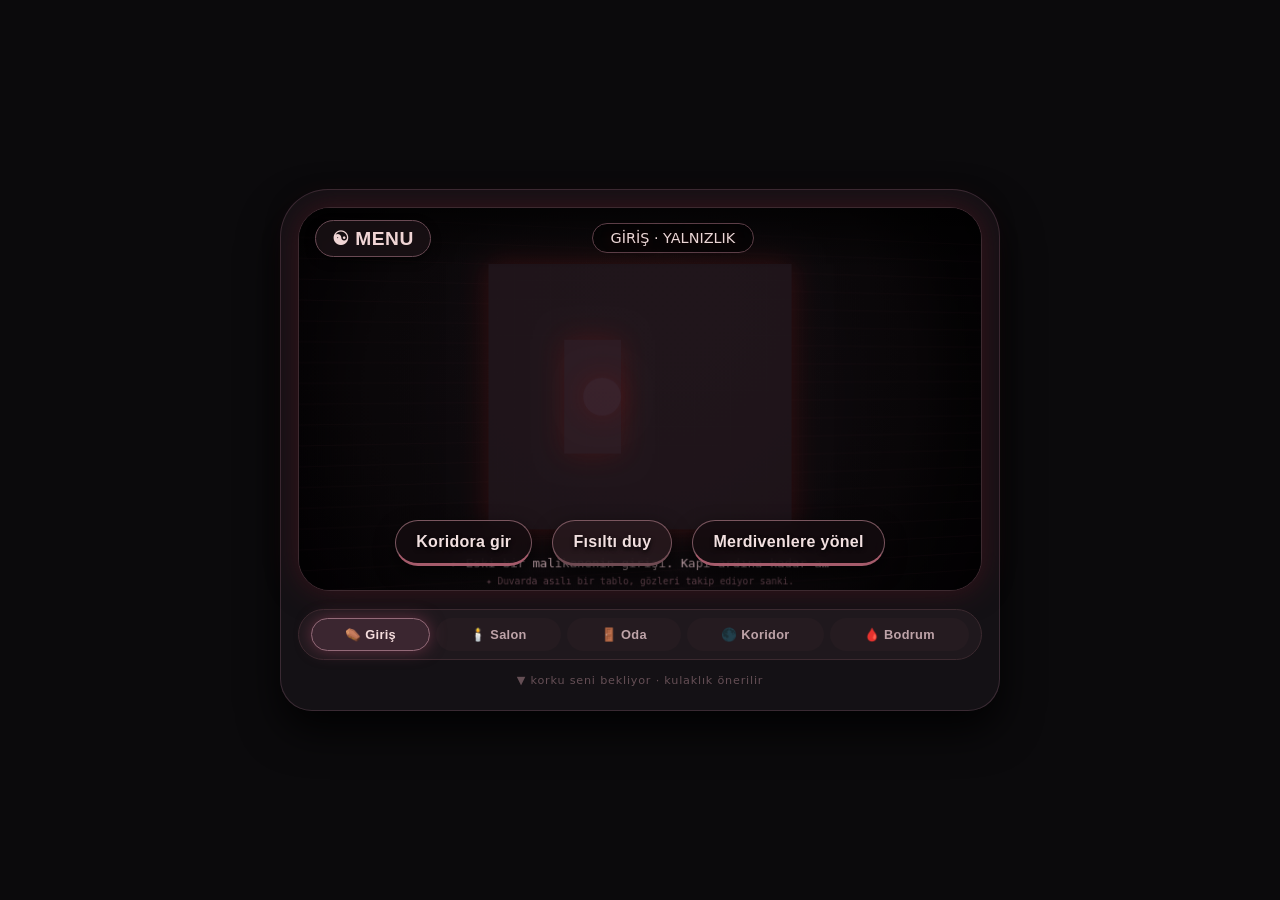
==== commit c224ba65: "Update index.html" ====
--- a/index.html
+++ b/index.html
@@ -2,1998 +2,529 @@
 <html lang="tr">
 <head>
     <meta charset="UTF-8">
-    <meta name="viewport" content="width=device-width, initial-scale=1.0, maximum-scale=1.0, user-scalable=no">
-    <title>MYMAR - 3D FPS</title>
+    <meta name="viewport" content="width=device-width, initial-scale=1.0, maximum-scale=1.0, user-scalable=no, viewport-fit=cover">
+    <title>Karanlık Koridor · Korku Oyunu</title>
     <style>
-        /* ============================================================
-           TÜM STILLER TEK BLOKTA
-           ============================================================ */
-        *{margin:0;padding:0;box-sizing:border-box;user-select:none}
-        @import url('https://fonts.googleapis.com/css2?family=Orbitron:wght@400;700;900&family=Rajdhani:wght@400;600;700&display=swap');
-        :root{--primary:#ff6b6b;--secondary:#4d96ff;--accent:#ffd93d;--bg-dark:#0a0a0f;--text-primary:#fff;--text-secondary:rgba(255,255,255,0.6)}
-        body{font-family:'Rajdhani','Segoe UI',sans-serif;background:var(--bg-dark);overflow:hidden;height:100vh;width:100vw;cursor:none;color:var(--text-primary)}
-        ::-webkit-scrollbar{width:4px}::-webkit-scrollbar-track{background:rgba(255,255,255,0.05)}::-webkit-scrollbar-thumb{background:var(--primary);border-radius:2px}
-        
-        /* MENÜLER */
-        .menu-container{position:fixed;top:0;left:0;width:100%;height:100%;display:none;justify-content:center;align-items:center;z-index:1000;background:var(--bg-dark);overflow-y:auto;padding:20px}
-        .menu-container.active{display:flex}
-        .menu-bg-animation{position:absolute;top:0;left:0;width:100%;height:100%;background:radial-gradient(ellipse at 20% 50%,rgba(255,70,70,0.1) 0%,transparent 60%),radial-gradient(ellipse at 80% 50%,rgba(70,70,255,0.1) 0%,transparent 60%),radial-gradient(ellipse at 50% 100%,rgba(255,200,70,0.05) 0%,transparent 50%);animation:menuBgPulse 4s ease-in-out infinite}
-        @keyframes menuBgPulse{0%,100%{opacity:0.5}50%{opacity:1}}
-        .menu-content{position:relative;background:rgba(10,10,20,0.9);backdrop-filter:blur(20px);border:1px solid rgba(255,255,255,0.08);border-radius:20px;padding:40px;max-width:900px;width:100%;max-height:90vh;overflow-y:auto;box-shadow:0 30px 80px rgba(0,0,0,0.8);z-index:1}
-        .menu-header{display:flex;align-items:center;gap:15px;margin-bottom:25px}
-        .back-btn{background:rgba(255,255,255,0.05);border:1px solid rgba(255,255,255,0.08);color:#fff;padding:8px 16px;border-radius:10px;cursor:pointer;font-size:18px;transition:all 0.3s ease;font-family:'Rajdhani',sans-serif}
-        .back-btn:hover{background:rgba(255,255,255,0.15);transform:scale(1.05)}
-        .menu-title{font-size:28px;font-weight:700;color:#fff;flex:1;font-family:'Orbitron',monospace}
-        
-        /* ANA MENÜ */
-        .main-menu-content{max-width:600px}
-        .logo-section{text-align:center;margin-bottom:40px}
-        .game-logo{display:flex;justify-content:center;align-items:center;gap:5px;font-size:72px;font-weight:900;font-family:'Orbitron',monospace}
-        .logo-m{color:var(--primary);animation:logoPulse 2s ease-in-out infinite}
-        .logo-text{background:linear-gradient(135deg,#ff6b6b,#ffd93d,#6bcb77,#4d96ff);-webkit-background-clip:text;-webkit-text-fill-color:transparent;animation:titleGlow 3s ease-in-out infinite}
-        @keyframes logoPulse{0%,100%{transform:scale(1)}50%{transform:scale(1.1)}}
-        @keyframes titleGlow{0%,100%{filter:drop-shadow(0 0 20px rgba(255,107,107,0.3))}50%{filter:drop-shadow(0 0 40px rgba(255,107,107,0.6))}}
-        .game-tagline{font-size:14px;color:var(--text-secondary);letter-spacing:4px;margin-top:5px}
-        .version-info{font-size:12px;color:rgba(255,255,255,0.2);margin-top:5px}
-        .menu-sections{display:flex;flex-direction:column;gap:10px}
-        .menu-section{display:flex;flex-direction:column;gap:8px}
-        .menu-divider{height:1px;background:linear-gradient(90deg,transparent,rgba(255,255,255,0.1),transparent);margin:10px 0}
-        .menu-footer{display:flex;justify-content:space-between;margin-top:25px;padding-top:15px;border-top:1px solid rgba(255,255,255,0.08);font-size:13px;color:var(--text-secondary)}
-        
-        /* BUTONLAR */
-        .menu-btn{display:flex;align-items:center;justify-content:center;gap:12px;width:100%;padding:14px 24px;border:none;border-radius:12px;font-size:16px;font-weight:700;cursor:pointer;transition:all 0.3s cubic-bezier(0.4,0,0.2,1);color:#fff;background:rgba(255,255,255,0.05);border:1px solid rgba(255,255,255,0.08);font-family:'Rajdhani',sans-serif;text-transform:uppercase;letter-spacing:0.5px}
-        .menu-btn .btn-icon{font-size:18px}
-        .menu-btn:hover{transform:translateY(-2px) scale(1.02);background:rgba(255,255,255,0.12);box-shadow:0 10px 30px rgba(0,0,0,0.3)}
-        .menu-btn:active{transform:translateY(0px) scale(0.98)}
-        .menu-btn.primary{background:linear-gradient(135deg,#ff6b6b,#ee5a24);border-color:transparent;box-shadow:0 5px 20px rgba(238,90,36,0.3)}
-        .menu-btn.primary:hover{background:linear-gradient(135deg,#ff8787,#ff6b6b);box-shadow:0 10px 40px rgba(238,90,36,0.5)}
-        .menu-btn.secondary{background:rgba(255,255,255,0.03)}
-        .menu-btn.secondary:hover{background:rgba(255,255,255,0.1)}
-        
-        /* AYARLAR */
-        .settings-grid{display:grid;grid-template-columns:1fr 1fr;gap:25px;margin:20px 0}
-        .settings-category{background:rgba(255,255,255,0.03);padding:20px;border-radius:12px;border:1px solid rgba(255,255,255,0.08)}
-        .settings-category h3{font-size:14px;color:var(--text-secondary);margin-bottom:15px;letter-spacing:1px}
-        .setting-item{display:flex;justify-content:space-between;align-items:center;padding:10px 0;border-bottom:1px solid rgba(255,255,255,0.05);gap:10px}
-        .setting-item label{font-size:14px;font-weight:600;flex:1}
-        .setting-item input[type="range"]{width:100px;height:4px;-webkit-appearance:none;appearance:none;background:rgba(255,255,255,0.2);border-radius:2px;outline:none}
-        .setting-item input[type="range"]::-webkit-slider-thumb{-webkit-appearance:none;appearance:none;width:14px;height:14px;border-radius:50%;background:var(--primary);cursor:pointer}
-        .toggle-switch{position:relative;width:44px;height:24px;flex-shrink:0}
-        .toggle-switch input{opacity:0;width:0;height:0}
-        .toggle-slider{position:absolute;cursor:pointer;top:0;left:0;right:0;bottom:0;background:rgba(255,255,255,0.15);border-radius:24px;transition:0.3s ease}
-        .toggle-slider::before{content:"";position:absolute;height:18px;width:18px;left:3px;bottom:3px;background:#fff;border-radius:50%;transition:0.3s ease}
-        .toggle-switch input:checked + .toggle-slider{background:var(--primary)}
-        .toggle-switch input:checked + .toggle-slider::before{transform:translateX(20px)}
-        .crosshair-selector{display:flex;gap:5px}
-        .crosshair-option{width:32px;height:32px;border-radius:8px;border:2px solid rgba(255,255,255,0.1);background:transparent;color:#fff;font-size:18px;cursor:pointer;transition:all 0.3s ease;font-family:monospace}
-        .crosshair-option:hover{border-color:rgba(255,255,255,0.3)}
-        .crosshair-option.active{border-color:var(--primary);background:rgba(255,107,107,0.2)}
-        .setting-item select{padding:6px 12px;border-radius:8px;background:rgba(255,255,255,0.05);color:#fff;border:1px solid rgba(255,255,255,0.08);font-family:'Rajdhani',sans-serif;font-size:14px;cursor:pointer}
-        
-        /* NASIL OYNANIR */
-        .how-to-play-content{max-width:800px}
-        .htp-grid{display:grid;grid-template-columns:1fr 1fr;gap:25px;margin:20px 0}
-        .htp-section{background:rgba(255,255,255,0.03);padding:20px;border-radius:12px;border:1px solid rgba(255,255,255,0.08)}
-        .htp-section h3{font-size:16px;margin-bottom:15px;color:var(--primary);letter-spacing:1px}
-        .control-grid{display:grid;grid-template-columns:1fr 1fr;gap:8px}
-        .control-item{display:flex;justify-content:space-between;align-items:center;padding:6px 10px;background:rgba(255,255,255,0.03);border-radius:6px;font-size:13px}
-        .control-item .key{background:rgba(255,255,255,0.08);padding:2px 10px;border-radius:4px;font-family:'Orbitron',monospace;font-size:11px;color:var(--accent);border:1px solid rgba(255,255,255,0.05)}
-        .mode-list{display:flex;flex-direction:column;gap:10px}
-        .mode-item{display:flex;gap:12px;padding:10px;background:rgba(255,255,255,0.03);border-radius:8px}
-        .mode-icon{font-size:24px}
-        .mode-item strong{display:block;font-size:14px}
-        .mode-item p{font-size:12px;color:var(--text-secondary);margin:0}
-        .tip-list{list-style:none;padding:0}
-        .tip-list li{padding:6px 0;font-size:13px;border-bottom:1px solid rgba(255,255,255,0.05)}
-        
-        /* MAĞAZA */
-        .shop-content{max-width:800px}
-        .currency-display{font-size:18px;font-weight:700;color:var(--accent);background:rgba(255,215,0,0.1);padding:6px 16px;border-radius:10px;border:1px solid rgba(255,215,0,0.2)}
-        .shop-grid{display:grid;grid-template-columns:1fr 1fr;gap:25px;margin:20px 0}
-        .shop-category{background:rgba(255,255,255,0.03);padding:20px;border-radius:12px;border:1px solid rgba(255,255,255,0.08)}
-        .shop-category h3{font-size:16px;margin-bottom:15px;color:var(--text-secondary)}
-        .shop-items{display:flex;flex-direction:column;gap:10px}
-        .shop-item{display:flex;align-items:center;gap:12px;padding:12px;background:rgba(255,255,255,0.03);border-radius:10px;border:1px solid rgba(255,255,255,0.08);transition:all 0.3s ease}
-        .shop-item:hover{border-color:rgba(255,255,255,0.15)}
-        .shop-item.owned{border-color:rgba(107,203,119,0.3)}
-        .item-preview{font-size:32px;width:50px;text-align:center}
-        .item-info{flex:1}
-        .item-info h4{font-size:14px;margin:0}
-        .item-info p{font-size:12px;color:var(--text-secondary);margin:2px 0 0 0}
-        .shop-btn{padding:6px 16px;border:none;border-radius:8px;font-size:12px;font-weight:700;cursor:pointer;transition:all 0.3s ease;font-family:'Rajdhani',sans-serif}
-        .buy-btn{background:var(--primary);color:#fff}
-        .buy-btn:hover{transform:scale(1.05);box-shadow:0 5px 20px rgba(255,107,107,0.3)}
-        .owned-btn{background:rgba(107,203,119,0.2);color:#6bcb77}
-        
-        /* EKİPMAN */
-        .loadout-content{max-width:700px}
-        .loadout-grid{display:grid;grid-template-columns:1fr 1fr;gap:15px;margin:20px 0}
-        .loadout-slot{background:rgba(255,255,255,0.03);padding:15px;border-radius:12px;border:1px solid rgba(255,255,255,0.08)}
-        .loadout-slot h3{font-size:12px;color:var(--text-secondary);margin-bottom:10px;letter-spacing:1px}
-        .weapon-slot{display:flex;flex-direction:column;align-items:center;padding:15px;background:rgba(255,255,255,0.03);border-radius:10px;cursor:pointer;transition:all 0.3s ease;border:2px solid transparent}
-        .weapon-slot:hover{border-color:rgba(255,255,255,0.1)}
-        .weapon-icon{font-size:36px}
-        .weapon-name{font-size:14px;font-weight:700;margin:5px 0}
-        .weapon-stats{font-size:11px;color:var(--text-secondary)}
-        .loadout-presets{margin:20px 0}
-        .loadout-presets h3{font-size:14px;color:var(--text-secondary);margin-bottom:10px}
-        .preset-buttons{display:flex;gap:8px;flex-wrap:wrap}
-        .preset-btn{padding:8px 16px;border:1px solid rgba(255,255,255,0.08);border-radius:8px;background:rgba(255,255,255,0.03);color:#fff;cursor:pointer;transition:all 0.3s ease;font-family:'Rajdhani',sans-serif;font-size:13px}
-        .preset-btn:hover{border-color:rgba(255,255,255,0.2)}
-        .preset-btn.active{border-color:var(--primary);background:rgba(255,107,107,0.1)}
-        
-        /* İSTATİSTİKLER */
-        .stats-content{max-width:800px}
-        .stats-grid{display:grid;grid-template-columns:repeat(3,1fr);gap:15px;margin:20px 0}
-        .stat-card{background:rgba(255,255,255,0.03);padding:20px;border-radius:12px;border:1px solid rgba(255,255,255,0.08);text-align:center}
-        .stat-icon{font-size:28px;margin-bottom:5px}
-        .stat-value{font-size:28px;font-weight:900;font-family:'Orbitron',monospace;background:linear-gradient(135deg,#ff6b6b,#ffd93d);-webkit-background-clip:text;-webkit-text-fill-color:transparent}
-        .stat-label{font-size:12px;color:var(--text-secondary);margin-top:5px}
-        .stats-chart{background:rgba(255,255,255,0.03);padding:20px;border-radius:12px;border:1px solid rgba(255,255,255,0.08);margin-top:20px}
-        .stats-chart h3{font-size:14px;color:var(--text-secondary);margin-bottom:15px}
-        .chart-bars{display:flex;justify-content:space-around;align-items:flex-end;height:120px;gap:8px}
-        .chart-bar{flex:1;max-width:30px;background:linear-gradient(180deg,var(--primary),var(--secondary));border-radius:4px 4px 0 0;min-height:10px;transition:height 0.5s ease}
-        
-        /* OYUN EKRANI */
-        .game-container{position:fixed;top:0;left:0;width:100%;height:100%;display:none;background:var(--bg-dark)}
-        .game-container.active{display:block}
-        #gameCanvas{width:100%;height:100%;display:block}
-        
-        /* CROSSHAIR */
-        .crosshair{position:fixed;pointer-events:none;z-index:50;color:rgba(255,255,255,0.9);font-size:30px;transform:translate(-50%,-50%);left:50%;top:50%;text-shadow:0 0 10px rgba(0,0,0,0.5),0 0 20px rgba(0,0,0,0.3);transition:all 0.1s ease;font-family:monospace}
-        .crosshair.dot{font-size:12px}
-        .crosshair.circle{font-size:24px}
-        .crosshair.target{font-size:28px}
-        
-        /* HUD */
-        .hud-container{position:fixed;top:0;left:0;right:0;padding:15px 20px;pointer-events:none;z-index:100}
-        .hud-top{display:flex;justify-content:space-between;align-items:center}
-        .hud-left,.hud-right{display:flex;gap:12px;align-items:center}
-        .hud-center{position:absolute;left:50%;transform:translateX(-50%)}
-        .hud-item{background:rgba(0,0,0,0.7);backdrop-filter:blur(10px);padding:6px 14px;border-radius:10px;color:#fff;font-size:14px;font-weight:700;border:1px solid rgba(255,255,255,0.06);display:flex;align-items:center;gap:8px;pointer-events:auto;font-family:'Rajdhani',sans-serif}
-        .hud-icon{font-size:16px}
-        .health-container{padding:4px 12px;gap:10px}
-        .health-bar-bg{width:80px;height:6px;background:rgba(255,255,255,0.1);border-radius:3px;overflow:hidden}
-        .health-bar-fill{height:100%;background:linear-gradient(90deg,#ff6b6b,#ffd93d);border-radius:3px;transition:width 0.3s ease}
-        .ammo-container{font-family:'Orbitron',monospace;font-size:16px}
-        .hud-bottom{position:fixed;bottom:20px;left:20px;right:20px;display:flex;justify-content:space-between;align-items:center;pointer-events:none}
-        .weapon-info{font-size:14px;gap:12px}
-        .weapon-damage{color:var(--primary)}
-        .minimap-container{padding:5px;border-radius:12px;overflow:hidden}
-        #minimap{display:block;border-radius:8px}
-        .hud-btn{background:rgba(0,0,0,0.7);backdrop-filter:blur(10px);border:1px solid rgba(255,255,255,0.06);color:#fff;padding:6px 14px;border-radius:10px;cursor:pointer;font-size:16px;transition:all 0.3s ease;pointer-events:auto;font-family:'Rajdhani',sans-serif}
-        .hud-btn:hover{background:rgba(255,255,255,0.15);transform:scale(1.05)}
-        .notification-container{position:fixed;top:80px;left:50%;transform:translateX(-50%);z-index:150;pointer-events:none;display:flex;flex-direction:column;align-items:center;gap:8px}
-        .notification{background:rgba(0,0,0,0.8);backdrop-filter:blur(10px);padding:10px 24px;border-radius:12px;border:1px solid rgba(255,255,255,0.1);color:#fff;font-size:16px;font-weight:700;animation:notificationSlide 0.3s ease;pointer-events:none}
-        @keyframes notificationSlide{from{transform:translateY(-20px);opacity:0}to{transform:translateY(0);opacity:1}}
-        
-        /* OVERLAY */
-        .overlay-container{position:fixed;top:0;left:0;width:100%;height:100%;background:rgba(0,0,0,0.85);backdrop-filter:blur(15px);display:none;justify-content:center;align-items:center;z-index:200}
-        .overlay-container.active{display:flex}
-        .overlay-content{background:rgba(10,10,20,0.9);backdrop-filter:blur(20px);border:1px solid rgba(255,255,255,0.08);border-radius:30px;padding:40px 50px;max-width:450px;width:90%;text-align:center;color:#fff;animation:slideUp 0.4s ease}
-        @keyframes slideUp{from{transform:translateY(30px);opacity:0}to{transform:translateY(0);opacity:1}}
-        .overlay-content h2{font-size:32px;margin-bottom:25px;font-family:'Orbitron',monospace}
-        .overlay-buttons{display:flex;flex-direction:column;gap:10px;margin-top:20px}
-        .game-stats{margin:20px 0;text-align:left}
-        .stat-row{display:flex;justify-content:space-between;padding:8px 0;border-bottom:1px solid rgba(255,255,255,0.05);font-size:16px}
-        .stat-row span:last-child{font-weight:700;color:var(--accent)}
-        
-        /* MOBİL KONTROLLER */
-        #touchControls{position:fixed;bottom:20px;left:0;right:0;display:none;justify-content:space-between;padding:0 20px;z-index:150;pointer-events:none}
-        #touchLeft{width:120px;height:120px;border-radius:50%;background:rgba(255,255,255,0.1);border:2px solid rgba(255,255,255,0.2);pointer-events:auto;touch-action:none;position:relative}
-        #touchLeft .joystick-dot{position:absolute;top:50%;left:50%;transform:translate(-50%,-50%);width:40px;height:40px;border-radius:50%;background:rgba(255,255,255,0.2);pointer-events:none}
-        #touchRight{display:flex;flex-direction:column;gap:10px;pointer-events:auto}
-        #touchShoot{width:70px;height:70px;border-radius:50%;background:rgba(255,107,107,0.3);border:2px solid rgba(255,107,107,0.5);color:#fff;font-size:30px;pointer-events:auto;touch-action:none;cursor:pointer;display:flex;align-items:center;justify-content:center}
-        #touchJump{width:60px;height:60px;border-radius:50%;background:rgba(77,150,255,0.3);border:2px solid rgba(77,150,255,0.5);color:#fff;font-size:24px;pointer-events:auto;touch-action:none;cursor:pointer;display:flex;align-items:center;justify-content:center}
-        #touchShoot:active{background:rgba(255,107,107,0.6);transform:scale(0.95)}
-        #touchJump:active{background:rgba(77,150,255,0.6);transform:scale(0.95)}
-        .touch-aim{position:fixed;top:0;left:0;right:0;height:60%;pointer-events:auto;touch-action:none;z-index:50;display:none}
-        
-        /* RESPONSIVE */
-        @media(max-width:768px){
-            .menu-content{padding:25px;border-radius:15px}
-            .game-logo{font-size:48px}
-            .settings-grid,.htp-grid,.shop-grid,.loadout-grid,.stats-grid{grid-template-columns:1fr}
-            .control-grid{grid-template-columns:1fr}
-            .hud-container{padding:10px}
-            .hud-item{font-size:12px;padding:4px 10px}
-            .health-bar-bg{width:50px}
-            .hud-center{display:none}
-            .hud-bottom{bottom:10px;left:10px;right:10px;flex-direction:column;gap:10px;align-items:flex-start}
-            .minimap-container{display:none}
-            .overlay-content{padding:30px 20px}
-            .overlay-content h2{font-size:24px}
-            #touchControls{display:flex!important}
-            .touch-aim{display:block!important}
-        }
-        @media(max-width:480px){
-            .menu-content{padding:20px}
-            .game-logo{font-size:36px}
-            .menu-btn{font-size:14px;padding:12px 16px}
-            .hud-left{gap:6px}
-            .hud-right{gap:6px}
-            .hud-item{font-size:10px;padding:3px 8px}
-            .health-bar-bg{width:35px}
-            .ammo-container{font-size:12px}
-            #touchLeft{width:90px;height:90px}
-            #touchShoot{width:60px;height:60px;font-size:24px}
-            #touchJump{width:50px;height:50px;font-size:20px}
+        * {
+            box-sizing: border-box;
+            margin: 0;
+            padding: 0;
+            user-select: none;
+            -webkit-tap-highlight-color: transparent;
+        }
+        body {
+            background: #0b0a0c;
+            min-height: 100vh;
+            display: flex;
+            align-items: center;
+            justify-content: center;
+            font-family: 'Segoe UI', system-ui, -apple-system, sans-serif;
+            margin: 0;
+            padding: 12px;
+            touch-action: manipulation;
+        }
+        #game-container {
+            max-width: 720px;
+            width: 100%;
+            background: #141115;
+            border-radius: 48px 48px 32px 32px;
+            box-shadow: 0 20px 40px rgba(0,0,0,0.8), 0 0 0 1px #3a2a33 inset;
+            padding: 18px 18px 24px;
+            transition: all 0.2s;
+        }
+        #display {
+            background: #1c161b;
+            border-radius: 32px;
+            overflow: hidden;
+            position: relative;
+            aspect-ratio: 16 / 9;
+            box-shadow: 0 0 30px rgba(80, 20, 30, 0.6);
+            border: 1px solid #3d2a30;
+            touch-action: none;
+        }
+        #scene-canvas {
+            display: block;
+            width: 100%;
+            height: 100%;
+            background: #0f0b0d;
+            object-fit: cover;
+            image-rendering: crisp-edges;
+        }
+        #ui-overlay {
+            position: absolute;
+            top: 0;
+            left: 0;
+            width: 100%;
+            height: 100%;
+            pointer-events: none;
+        }
+        #top-bar {
+            display: flex;
+            justify-content: space-between;
+            align-items: center;
+            padding: 12px 16px;
+            background: linear-gradient(180deg, rgba(0,0,0,0.7) 0%, transparent 100%);
+            pointer-events: auto;
+        }
+        #menu-btn {
+            background: rgba(30, 20, 25, 0.7);
+            backdrop-filter: blur(6px);
+            border: 1px solid #6a4a54;
+            color: #f0d5d5;
+            font-size: 1.2rem;
+            padding: 6px 16px;
+            border-radius: 40px;
+            font-weight: 600;
+            letter-spacing: 0.5px;
+            box-shadow: 0 4px 10px rgba(0,0,0,0.5);
+            transition: 0.2s;
+            pointer-events: auto;
+            cursor: pointer;
+        }
+        #menu-btn:active { transform: scale(0.94); background: #3d2630; }
+        #scene-title {
+            background: rgba(0,0,0,0.5);
+            backdrop-filter: blur(4px);
+            padding: 6px 18px;
+            border-radius: 60px;
+            color: #ebd6d6;
+            font-size: 0.9rem;
+            font-weight: 500;
+            border: 1px solid #5d3f48;
+            text-shadow: 0 0 12px #350000;
+            pointer-events: none;
+        }
+        #action-area {
+            position: absolute;
+            bottom: 24px;
+            left: 0;
+            width: 100%;
+            display: flex;
+            justify-content: center;
+            gap: 20px;
+            padding: 0 16px;
+            pointer-events: none;
+        }
+        .action-btn {
+            pointer-events: auto;
+            background: rgba(20, 12, 16, 0.8);
+            backdrop-filter: blur(8px);
+            border: 1px solid #7a565f;
+            color: #f2e0e0;
+            padding: 12px 20px;
+            border-radius: 60px;
+            font-weight: 600;
+            font-size: 1rem;
+            letter-spacing: 0.3px;
+            box-shadow: 0 8px 20px rgba(0,0,0,0.7);
+            transition: 0.15s;
+            min-width: 100px;
+            text-align: center;
+            border-bottom: 3px solid #a55b6b;
+            text-shadow: 0 2px 4px black;
+            touch-action: manipulation;
+            cursor: pointer;
+        }
+        .action-btn:active { transform: scale(0.92); background: #281d22; }
+        .action-btn.secondary {
+            background: rgba(40, 25, 30, 0.8);
+            border-bottom-color: #6f4a52;
+            min-width: 80px;
+        }
+        #bottom-menu {
+            display: flex;
+            justify-content: space-around;
+            margin-top: 18px;
+            padding: 8px 12px;
+            background: #1f181d;
+            border-radius: 80px;
+            border: 1px solid #3c2a30;
+            backdrop-filter: blur(4px);
+            gap: 6px;
+            flex-wrap: wrap;
+        }
+        .menu-item {
+            background: transparent;
+            border: none;
+            color: #bea3a8;
+            font-weight: 600;
+            font-size: 0.8rem;
+            padding: 8px 12px;
+            border-radius: 40px;
+            transition: 0.2s;
+            letter-spacing: 0.3px;
+            flex: 1 0 auto;
+            text-align: center;
+            background: rgba(60, 40, 48, 0.2);
+            border: 1px solid transparent;
+            touch-action: manipulation;
+            cursor: pointer;
+        }
+        .menu-item.active {
+            background: #3b2630;
+            color: #f5dddd;
+            border-color: #936a78;
+            box-shadow: 0 0 16px #5f2e3e;
+        }
+        .menu-item:active { transform: scale(0.92); background: #432f38; }
+        #info-text {
+            color: #7a5f66;
+            text-align: center;
+            font-size: 0.7rem;
+            margin-top: 14px;
+            letter-spacing: 0.8px;
+            opacity: 0.8;
+        }
+        @media (max-width: 500px) {
+            #game-container { padding: 10px; border-radius: 32px; }
+            .action-btn { padding: 10px 14px; font-size: 0.85rem; min-width: 70px; }
+            #scene-title { font-size: 0.7rem; padding: 4px 12px; }
+            #menu-btn { font-size: 1rem; padding: 4px 14px; }
+            .menu-item { font-size: 0.7rem; padding: 6px 8px; }
         }
     </style>
 </head>
 <body>
-
-<!-- ============================================================
-     ANA MENÜ
-     ============================================================ -->
-<div id="mainMenu" class="menu-container active">
-    <div class="menu-bg-animation"></div>
-    <div class="menu-content main-menu-content">
-        <div class="logo-section">
-            <div class="game-logo"><span class="logo-m">M</span><span class="logo-text">YMAR</span></div>
-            <div class="game-tagline">⚡ 3D FPS ARENA ⚡</div>
-            <div class="version-info">v3.0</div>
-        </div>
-        <div class="menu-sections">
-            <div class="menu-section">
-                <button id="playBtn" class="menu-btn primary"><span class="btn-icon">🎯</span> OYUN BAŞLAT</button>
-                <button id="quickPlayBtn" class="menu-btn"><span class="btn-icon">⚡</span> HIZLI MAÇ</button>
+<div id="game-container">
+    <div id="display">
+        <canvas id="scene-canvas" width="720" height="405"></canvas>
+        <div id="ui-overlay">
+            <div id="top-bar">
+                <button id="menu-btn">☯ MENU</button>
+                <span id="scene-title">KORİDOR</span>
+                <div style="width: 50px;"></div>
             </div>
-            <div class="menu-divider"></div>
-            <div class="menu-section">
-                <button id="shopBtn" class="menu-btn"><span class="btn-icon">🛒</span> MAĞAZA</button>
-                <button id="loadoutBtn" class="menu-btn"><span class="btn-icon">🔫</span> EKİPMAN</button>
-                <button id="statsBtn" class="menu-btn"><span class="btn-icon">📊</span> İSTATİSTİKLER</button>
-                <button id="settingsMenuBtn" class="menu-btn"><span class="btn-icon">⚙</span> AYARLAR</button>
-                <button id="howToPlayMenuBtn" class="menu-btn"><span class="btn-icon">❓</span> NASIL OYNANIR</button>
-            </div>
-        </div>
-        <div class="menu-footer">
-            <div>👥 <span id="onlineCount">1,234</span> çevrimiçi</div>
-            <div>🟢 Sunucu: Çevrimiçi</div>
-            <div>🏆 En İyi: <span id="highScoreDisplay">0</span></div>
-        </div>
-    </div>
-</div>
-
-<!-- ============================================================
-     AYARLAR
-     ============================================================ -->
-<div id="settingsMenu" class="menu-container">
-    <div class="menu-content">
-        <div class="menu-header">
-            <button class="back-btn" id="settingsBackBtn">←</button>
-            <h2 class="menu-title">⚙ AYARLAR</h2>
-        </div>
-        <div class="settings-grid">
-            <div class="settings-category">
-                <h3>🎮 OYUN</h3>
-                <div class="setting-item"><label>Hassasiyet</label><input type="range" id="sensitivitySlider" min="1" max="20" value="10"><span id="sensitivityValue">10</span></div>
-                <div class="setting-item">
-                    <label>Crosshair</label>
-                    <div class="crosshair-selector">
-                        <button class="crosshair-option active" data-type="cross">+</button>
-                        <button class="crosshair-option" data-type="dot">●</button>
-                        <button class="crosshair-option" data-type="circle">○</button>
-                        <button class="crosshair-option" data-type="target">◎</button>
-                    </div>
-                </div>
-                <div class="setting-item"><label>FOV</label><input type="range" id="fovSlider" min="60" max="120" value="90"><span id="fovValue">90</span></div>
-            </div>
-            <div class="settings-category">
-                <h3>🔊 SES</h3>
-                <div class="setting-item"><label>Ses Efektleri</label><div class="toggle-switch"><input type="checkbox" id="soundToggle" checked><span class="toggle-slider"></span></div></div>
-                <div class="setting-item"><label>Müzik</label><div class="toggle-switch"><input type="checkbox" id="musicToggle" checked><span class="toggle-slider"></span></div></div>
-                <div class="setting-item"><label>Master Ses</label><input type="range" id="masterVolume" min="0" max="100" value="80"><span id="masterVolumeValue">80</span></div>
-            </div>
-            <div class="settings-category">
-                <h3>🎨 GÖRÜNÜM</h3>
-                <div class="setting-item"><label>Renk Körü Modu</label><div class="toggle-switch"><input type="checkbox" id="colorBlindMode"><span class="toggle-slider"></span></div></div>
-                <div class="setting-item"><label>UI Boyutu</label><select id="uiSize"><option value="small">Küçük</option><option value="medium" selected>Orta</option><option value="large">Büyük</option></select></div>
-            </div>
-        </div>
-        <button id="settingsSaveBtn" class="menu-btn primary">💾 KAYDET</button>
-    </div>
-</div>
-
-<!-- ============================================================
-     NASIL OYNANIR
-     ============================================================ -->
-<div id="howToPlayMenu" class="menu-container">
-    <div class="menu-content how-to-play-content">
-        <div class="menu-header">
-            <button class="back-btn" id="howToPlayBackBtn">←</button>
-            <h2 class="menu-title">❓ NASIL OYNANIR</h2>
-        </div>
-        <div class="htp-grid">
-            <div class="htp-section">
-                <h3>🎮 KONTROLLER</h3>
-                <div class="control-grid">
-                    <div class="control-item"><span class="key">W A S D</span><span>Hareket</span></div>
-                    <div class="control-item"><span class="key">Fare</span><span>Nişan Alma</span></div>
-                    <div class="control-item"><span class="key">Sol Tık</span><span>Ateş Et</span></div>
-                    <div class="control-item"><span class="key">Sağ Tık</span><span>Nişan Al</span></div>
-                    <div class="control-item"><span class="key">R</span><span>Yeniden Doldur</span></div>
-                    <div class="control-item"><span class="key">1,2,3</span><span>Silah Değiştir</span></div>
-                    <div class="control-item"><span class="key">Shift</span><span>Koş</span></div>
-                    <div class="control-item"><span class="key">Space</span><span>Zıpla</span></div>
-                    <div class="control-item"><span class="key">ESC</span><span>Menü</span></div>
-                </div>
-            </div>
-            <div class="htp-section">
-                <h3>🎯 OYUN MODLARI</h3>
-                <div class="mode-list">
-                    <div class="mode-item"><span class="mode-icon">💀</span><div><strong>Ölüm Maçı</strong><p>En çok öldüren kazanır</p></div></div>
-                    <div class="mode-item"><span class="mode-icon">🏆</span><div><strong>Takım Ölüm Maçı</strong><p>Takımınızla birlikte savaşın</p></div></div>
-                    <div class="mode-item"><span class="mode-icon">🎯</span><div><strong>Hedef Avı</strong><p>Belirlenen hedefleri vurun</p></div></div>
-                </div>
-            </div>
-            <div class="htp-section">
-                <h3>💡 İPUÇLARI</h3>
-                <ul class="tip-list">
-                    <li>🎯 Düşmanları kafadan vurmak daha fazla hasar verir</li>
-                    <li>🔫 Silahınızı sık sık yeniden doldurun</li>
-                    <li>🏃 Koşarak düşmanlardan kaçın</li>
-                    <li>📦 Patlayan kutulardan eşya toplayın</li>
-                    <li>🔄 Farklı silahları deneyin</li>
-                </ul>
+            <div id="action-area">
+                <button class="action-btn" id="left-btn">◀ SOL</button>
+                <button class="action-btn secondary" id="action-btn">📖 İNCELE</button>
+                <button class="action-btn" id="right-btn">SAĞ ▶</button>
             </div>
         </div>
     </div>
+
+    <div id="bottom-menu">
+        <button class="menu-item active" data-scene="0">⚰️ Giriş</button>
+        <button class="menu-item" data-scene="1">🕯️ Salon</button>
+        <button class="menu-item" data-scene="2">🚪 Oda</button>
+        <button class="menu-item" data-scene="3">🌑 Koridor</button>
+        <button class="menu-item" data-scene="4">🩸 Bodrum</button>
+    </div>
+    <div id="info-text">▼ korku seni bekliyor · kulaklık önerilir</div>
 </div>
-
-<!-- ============================================================
-     MAĞAZA
-     ============================================================ -->
-<div id="shopMenu" class="menu-container">
-    <div class="menu-content shop-content">
-        <div class="menu-header">
-            <button class="back-btn" id="shopBackBtn">←</button>
-            <h2 class="menu-title">🛒 MAĞAZA</h2>
-            <div class="currency-display">💰 <span id="currencyAmount">1,500</span></div>
-        </div>
-        <div class="shop-grid">
-            <div class="shop-category">
-                <h3>🔫 SİLAHLAR</h3>
-                <div class="shop-items">
-                    <div class="shop-item"><div class="item-preview">🔫</div><div class="item-info"><h4>Vahşi Tabanca</h4><p>Hasar:25 | Hız:Orta</p></div><button class="shop-btn buy-btn">💰 500</button></div>
-                    <div class="shop-item owned"><div class="item-preview">🔫</div><div class="item-info"><h4>Fırtına Tüfeği</h4><p>Hasar:35 | Hız:Yüksek</p></div><button class="shop-btn owned-btn">✓ Sahip</button></div>
-                    <div class="shop-item"><div class="item-preview">🔫</div><div class="item-info"><h4>Kasırga Pompalı</h4><p>Hasar:45 | Hız:Düşük</p></div><button class="shop-btn buy-btn">💰 750</button></div>
-                </div>
-            </div>
-            <div class="shop-category">
-                <h3>🎨 KARAKTERLER</h3>
-                <div class="shop-items">
-                    <div class="shop-item owned"><div class="item-preview">👤</div><div class="item-info"><h4>Varsayılan</h4><p>Standart görünüm</p></div><button class="shop-btn owned-btn">✓ Sahip</button></div>
-                    <div class="shop-item"><div class="item-preview">🦸</div><div class="item-info"><h4>Ninja</h4><p>Hızlı ve sessiz</p></div><button class="shop-btn buy-btn">💰 1,000</button></div>
-                    <div class="shop-item"><div class="item-preview">🤖</div><div class="item-info"><h4>Robot</h4><p>Gelişmiş görünüm</p></div><button class="shop-btn buy-btn">💰 1,500</button></div>
-                </div>
-            </div>
-        </div>
-    </div>
-</div>
-
-<!-- ============================================================
-     EKİPMAN
-     ============================================================ -->
-<div id="loadoutMenu" class="menu-container">
-    <div class="menu-content loadout-content">
-        <div class="menu-header">
-            <button class="back-btn" id="loadoutBackBtn">←</button>
-            <h2 class="menu-title">🔫 EKİPMAN</h2>
-        </div>
-        <div class="loadout-grid">
-            <div class="loadout-slot"><h3>BİRİNCİL SİLAH</h3><div class="weapon-slot"><div class="weapon-icon">🔫</div><div class="weapon-name">Fırtına Tüfeği</div><div class="weapon-stats">Hasar:35 | Menzil:Uzun</div></div></div>
-            <div class="loadout-slot"><h3>İKİNCİL SİLAH</h3><div class="weapon-slot"><div class="weapon-icon">🔫</div><div class="weapon-name">Vahşi Tabanca</div><div class="weapon-stats">Hasar:25 | Menzil:Orta</div></div></div>
-            <div class="loadout-slot"><h3>YAKIN DÖVÜŞ</h3><div class="weapon-slot"><div class="weapon-icon">🗡️</div><div class="weapon-name">Bıçak</div><div class="weapon-stats">Hasar:50 | Hız:Çok Yüksek</div></div></div>
-            <div class="loadout-slot"><h3>ÖZEL EŞYA</h3><div class="weapon-slot"><div class="weapon-icon">💣</div><div class="weapon-name">El Bombası</div><div class="weapon-stats">Hasar:75 | Alan:Geniş</div></div></div>
-        </div>
-        <div class="loadout-presets">
-            <h3>HAZIR EKİPMANLAR</h3>
-            <div class="preset-buttons">
-                <button class="preset-btn active">🔴 Varsayılan</button>
-                <button class="preset-btn">🟢 Hızlı</button>
-                <button class="preset-btn">🔵 Ağır</button>
-                <button class="preset-btn">🟡 Denge</button>
-            </div>
-        </div>
-        <button id="loadoutSaveBtn" class="menu-btn primary">💾 EKİPMANI KAYDET</button>
-    </div>
-</div>
-
-<!-- ============================================================
-     İSTATİSTİKLER
-     ============================================================ -->
-<div id="statsMenu" class="menu-container">
-    <div class="menu-content stats-content">
-        <div class="menu-header">
-            <button class="back-btn" id="statsBackBtn">←</button>
-            <h2 class="menu-title">📊 İSTATİSTİKLER</h2>
-        </div>
-        <div class="stats-grid">
-            <div class="stat-card"><div class="stat-icon">🏆</div><div class="stat-value" id="totalKills">1,247</div><div class="stat-label">Toplam Öldürme</div></div>
-            <div class="stat-card"><div class="stat-icon">💀</div><div class="stat-value" id="totalDeaths">856</div><div class="stat-label">Toplam Ölüm</div></div>
-            <div class="stat-card"><div class="stat-icon">📈</div><div class="stat-value" id="kdRatio">1.46</div><div class="stat-label">K/D Oranı</div></div>
-            <div class="stat-card"><div class="stat-icon">⭐</div><div class="stat-value" id="totalScore">12,480</div><div class="stat-label">Toplam Puan</div></div>
-            <div class="stat-card"><div class="stat-icon">🏅</div><div class="stat-value" id="winStreak">5</div><div class="stat-label">Kazanma Serisi</div></div>
-            <div class="stat-card"><div class="stat-icon">🎯</div><div class="stat-value" id="accuracy">32%</div><div class="stat-label">İsabet Oranı</div></div>
-        </div>
-        <div class="stats-chart">
-            <h3>📈 SON 10 MAÇ</h3>
-            <div class="chart-bars">
-                <div class="chart-bar" style="height:60%"></div><div class="chart-bar" style="height:80%"></div>
-                <div class="chart-bar" style="height:45%"></div><div class="chart-bar" style="height:90%"></div>
-                <div class="chart-bar" style="height:70%"></div><div class="chart-bar" style="height:55%"></div>
-                <div class="chart-bar" style="height:85%"></div><div class="chart-bar" style="height:65%"></div>
-                <div class="chart-bar" style="height:95%"></div><div class="chart-bar" style="height:75%"></div>
-            </div>
-        </div>
-    </div>
-</div>
-
-<!-- ============================================================
-     OYUN EKRANI
-     ============================================================ -->
-<div id="gameScreen" class="game-container">
-    <canvas id="gameCanvas"></canvas>
-    <div id="crosshair" class="crosshair">+</div>
-    
-    <!-- HUD -->
-    <div id="gameHUD" class="hud-container">
-        <div class="hud-top">
-            <div class="hud-left">
-                <div class="hud-item health-container">
-                    <span class="hud-icon">❤️</span>
-                    <div class="health-bar-bg"><div id="healthFill" class="health-bar-fill" style="width:100%"></div></div>
-                    <span id="healthDisplay">100</span>
-                </div>
-                <div class="hud-item"><span class="hud-icon">🛡️</span><span id="armorDisplay">0</span></div>
-            </div>
-            <div class="hud-center"><div class="hud-item score-display"><span>⭐ <span id="scoreDisplay">0</span></span></div></div>
-            <div class="hud-right">
-                <div class="hud-item ammo-container"><span id="ammoDisplay">30/30</span><span class="ammo-icon">🔫</span></div>
-                <div class="hud-item kill-display"><span>💀 <span id="killDisplay">0</span></span></div>
-                <button id="pauseBtn" class="hud-btn">⏸</button>
-            </div>
-        </div>
-        <div class="hud-bottom">
-            <div class="hud-item weapon-info"><span id="weaponNameDisplay">Fırtına Tüfeği</span><span class="weapon-damage">⚔️ 35</span></div>
-            <div class="hud-item minimap-container"><canvas id="minimap" width="120" height="120"></canvas></div>
-        </div>
-        <div id="notificationContainer" class="notification-container"></div>
-    </div>
-    
-    <!-- MOBİL KONTROLLER -->
-    <div id="touchControls">
-        <div id="touchLeft"><div class="joystick-dot"></div></div>
-        <div id="touchRight">
-            <button id="touchShoot">🔫</button>
-            <button id="touchJump">⬆</button>
-        </div>
-    </div>
-    <div id="touchAim" class="touch-aim"></div>
-    
-    <!-- DURAKLATMA -->
-    <div id="pauseMenu" class="overlay-container">
-        <div class="overlay-content">
-            <h2>⏸ OYUN DURDURULDU</h2>
-            <div class="overlay-buttons">
-                <button id="resumeBtn" class="menu-btn primary">▶ DEVAM ET</button>
-                <button id="pauseRestartBtn" class="menu-btn">🔄 YENİDEN BAŞLAT</button>
-                <button id="pauseMainMenuBtn" class="menu-btn secondary">← ANA MENÜ</button>
-            </div>
-        </div>
-    </div>
-    
-    <!-- OYUN BİTTİ -->
-    <div id="gameOver" class="overlay-container">
-        <div class="overlay-content">
-            <h2>💀 OYUN BİTTİ</h2>
-            <div class="game-stats">
-                <div class="stat-row"><span>⭐ Puan</span><span id="gameOverScore">0</span></div>
-                <div class="stat-row"><span>💀 Öldürme</span><span id="gameOverKills">0</span></div>
-                <div class="stat-row"><span>🏆 Rütbe</span><span id="gameOverRank">Acemi</span></div>
-            </div>
-            <div class="overlay-buttons">
-                <button id="gameOverRestartBtn" class="menu-btn primary">🔄 YENİDEN DENE</button>
-                <button id="gameOverMenuBtn" class="menu-btn secondary">← ANA MENÜ</button>
-            </div>
-        </div>
-    </div>
-</div>
-
-<!-- ============================================================
-     TÜM JAVASCRIPT TEK BLOKTA
-     ============================================================ -->
 <script>
-// ============================================================
-// MYMAR - TAM 3D FPS (KRUNKER.IO TARZI)
-// TEK DOSYADA HERŞEY
-// ============================================================
-
-class Game {
-    constructor() {
-        // Canvas
-        this.canvas = document.getElementById('gameCanvas');
-        this.ctx = this.canvas.getContext('2d');
-        this.resizeCanvas();
-        window.addEventListener('resize', () => this.resizeCanvas());
-        
-        // Oyun durumu
-        this.state = 'menu';
-        this.score = 0;
-        this.kills = 0;
-        this.deaths = 0;
-        this.health = 100;
-        this.maxHealth = 100;
-        this.armor = 0;
-        this.wave = 1;
-        this.ammo = 30;
-        this.maxAmmo = 30;
-        this.isReloading = false;
-        this.reloadTime = 0;
-        this.shootCooldown = 0;
-        this.isRunning = false;
-        this.isAiming = false;
-        
-        // Oyuncu (3D)
-        this.player = {
-            x: 0, y: 0, z: 0,
-            rotX: 0, rotY: 0,
-            height: 1.7,
-            speed: 0.06,
-            runSpeed: 0.1,
-            jumpVel: 0,
-            onGround: true
-        };
-        
-        // Silahlar
-        this.weapons = {
-            pistol: { name: 'Tabanca', damage: 25, ammo: 12, maxAmmo: 12, fireRate: 200, reloadTime: 1000, spread: 0.03, icon: '🔫' },
-            rifle: { name: 'Fırtına Tüfeği', damage: 35, ammo: 30, maxAmmo: 30, fireRate: 100, reloadTime: 1500, spread: 0.05, icon: '🔫' },
-            shotgun: { name: 'Kasırga Pompalı', damage: 15, ammo: 8, maxAmmo: 8, fireRate: 400, reloadTime: 2000, spread: 0.15, icon: '🔫' }
-        };
-        this.currentWeapon = 'rifle';
-        this.weaponIndex = 0;
-        this.weaponList = ['pistol', 'rifle', 'shotgun'];
-        
-        // Oyun nesneleri
-        this.enemies = [];
-        this.particles = [];
-        this.bullets = [];
-        this.pickups = [];
-        this.walls = [];
-        
-        // Render
-        this.fov = 90;
-        this.near = 0.1;
-        this.far = 100;
-        
-        // Giriş
-        this.keys = {};
-        this.mouse = { x: 0, y: 0, down: false, rightDown: false };
-        this.isPointerLocked = false;
-        this.touchControls = { left: false, right: false, jump: false, shoot: false };
-        this.touchAim = { x: 0, y: 0, active: false };
-        
-        // Ayarlar
-        this.soundEnabled = true;
-        this.musicEnabled = true;
-        this.sensitivity = 10;
-        this.crosshairType = 'cross';
-        this.highScore = parseInt(localStorage.getItem('mymar_highscore')) || 0;
-        
-        // Zaman
-        this.lastTime = 0;
-        this.deltaTime = 0;
-        this.time = 0;
-        this.enemySpawnTimer = 0;
-        this.maxEnemies = 8;
-        this.notifications = [];
-        
-        // Ses
-        this.audioContext = null;
-        
-        // Harita (arena)
-        this.generateMap();
-        
-        this.init();
-    }
-    
-    resizeCanvas() {
-        this.canvas.width = window.innerWidth;
-        this.canvas.height = window.innerHeight;
-    }
-    
-    // ============================================================
-    // HARITA OLUŞTUR
-    // ============================================================
-    generateMap() {
-        // Arena duvarları
-        this.walls = [
-            { x: -15, z: -15, w: 30, d: 0.5, h: 2.5, color: '#2a2a5a' },
-            { x: -15, z: 15, w: 30, d: 0.5, h: 2.5, color: '#2a2a5a' },
-            { x: -15, z: -15, w: 0.5, d: 30, h: 2.5, color: '#2a2a5a' },
-            { x: 15, z: -15, w: 0.5, d: 30, h: 2.5, color: '#2a2a5a' },
+    (function(){
+        // ------- SAHNELER (5 farklı korku sahnesi) -------
+        const SCENES = [
+            { 
+                id: 0, 
+                title: 'GİRİŞ · YALNIZLIK', 
+                desc: 'Eski bir malikanenin girişi. Kapı ardına kadar açık. İçeriden soğuk bir rüzgar esiyor.',
+                bg: '#0f0b0e',
+                details: 'Duvarda asılı bir tablo, gözleri takip ediyor sanki.',
+                actionText: 'Fısıltı duy',
+                actionEffect: 'Kulaklarında bir fısıltı… "Gel…"',
+                leftAction: 'Koridora gir',
+                rightAction: 'Merdivenlere yönel'
+            },
+            { 
+                id: 1, 
+                title: 'SALON · KAN LEKELERİ', 
+                desc: 'Büyük salon, avizeden sarkan gölgeler. Yerde eski kan lekeleri var.',
+                bg: '#161011',
+                details: 'Piyano kendi kendine bir nota çalıyor…',
+                actionText: 'Piyanoyu incele',
+                actionEffect: 'Bir nota daha… "Si bemol"… tüyler ürpertici.',
+                leftAction: 'Mutfak geçidi',
+                rightAction: 'Kütüphaneye'
+            },
+            { 
+                id: 2, 
+                title: 'ODA · AYNA', 
+                desc: 'Tozlu bir yatak odası. Devasa bir ayna, yansımanı bozuk gösteriyor.',
+                bg: '#130e12',
+                details: 'Aynada arkanda bir silüet beliriyor… kimse yok.',
+                actionText: 'Aynaya dokun',
+                actionEffect: 'Parmak izin camda kalıyor… sanki içeriden biri dokundu.',
+                leftAction: 'Hol',
+                rightAction: 'Tuvalet'
+            },
+            { 
+                id: 3, 
+                title: 'KORİDOR · SONSUZLUK', 
+                desc: 'Uzun, karanlık koridor. Duvarlarda eski fotoğraflar, gözleri kırmızı.',
+                bg: '#0c090b',
+                details: 'Adımların yankılanıyor… ama sanki iki kişi yürüyor.',
+                actionText: 'Feneri yak',
+                actionEffect: 'Işık bir an için bir çift göz aydınlatıyor… kayboluyor.',
+                leftAction: 'Kuzey kanadı',
+                rightAction: 'Güney kanadı'
+            },
+            { 
+                id: 4, 
+                title: 'BODRUM · NEM KOKUSU', 
+                desc: 'Nemli bodrum. Duvarlarda tuhaf semboller. Zemin çamur gibi.',
+                bg: '#0a0709',
+                details: 'Bir kazı sesi… sanki biri kazıyor.',
+                actionText: 'Sesi takip et',
+                actionEffect: 'Ses aniden kesildi… ama nefesini duyuyorsun.',
+                leftAction: 'Tünele gir',
+                rightAction: 'Merdivenlerden kaç'
+            }
         ];
-        
-        // İç duvarlar ve engeller
-        const obstacles = [
-            [-5, -4, 2, 1.5, 1.2], [3, -6, 1.5, 2, 1.5],
-            [-3, 7, 2.5, 1.5, 0.8], [8, 2, 1.5, 1.5, 1.8],
-            [-8, -2, 2, 2, 1.2], [2, 4, 1.5, 2, 1.5],
-            [-6, 6, 2, 1.5, 0.9], [7, -5, 1.5, 2, 1.2],
-            [0, 0, 2.5, 2.5, 2], [4, -2, 2, 1.5, 0.8],
-            [-4, 2, 1.5, 2, 1.2], [6, -7, 2, 1.5, 1.5],
-            [-7, -6, 1.5, 2, 1.8], [9, 5, 2, 1.5, 0.7],
-            [-9, 4, 1.5, 2, 1.3], [5, 8, 2, 1.5, 1.1]
-        ];
-        
-        for (const [x, z, w, d, h] of obstacles) {
-            this.walls.push({
-                x, z, w, d, h,
-                color: `hsl(${Math.random() * 60 + 200}, 30%, ${20 + Math.random() * 25}%)`
-            });
-        }
-        
-        // Power-up'lar
-        this.pickups = [
-            { x: -4, z: 3, type: 'health', value: 25, icon: '❤️', collected: false },
-            { x: 5, z: -3, type: 'armor', value: 30, icon: '🛡️', collected: false },
-            { x: -2, z: -5, type: 'ammo', value: 15, icon: '🔫', collected: false },
-            { x: 6, z: 4, type: 'health', value: 25, icon: '❤️', collected: false },
-            { x: -6, z: -3, type: 'armor', value: 30, icon: '🛡️', collected: false },
-            { x: 2, z: 7, type: 'ammo', value: 15, icon: '🔫', collected: false },
-            { x: -7, z: 2, type: 'health', value: 25, icon: '❤️', collected: false },
-            { x: 7, z: -2, type: 'armor', value: 30, icon: '🛡️', collected: false },
-        ];
-    }
-    
-    // ============================================================
-    // BAŞLANGIÇ
-    // ============================================================
-    init() {
-        this.setupKeyboard();
-        this.setupMouse();
-        this.setupTouch();
-        this.setupUI();
-        this.initAudio();
-        this.updateHighScore();
-        this.loadSettings();
-        
-        this.minimapCanvas = document.getElementById('minimap');
-        this.minimapCtx = this.minimapCanvas.getContext('2d');
-        
-        this.gameLoop = this.gameLoop.bind(this);
-        requestAnimationFrame(this.gameLoop);
-        
-        console.log('MYMAR FPS v3.0 başlatıldı!');
-        this.showNotification('🎮 MYMAR\'a Hoş Geldiniz!');
-    }
-    
-    // ============================================================
-    // SES
-    // ============================================================
-    initAudio() {
-        try {
-            this.audioContext = new (window.AudioContext || window.webkitAudioContext)();
-        } catch(e) { console.warn('Ses desteği yok'); }
-    }
-    
-    playSound(type) {
-        if (!this.soundEnabled || !this.audioContext) return;
-        try {
-            const osc = this.audioContext.createOscillator();
-            const gain = this.audioContext.createGain();
-            osc.connect(gain);
-            gain.connect(this.audioContext.destination);
-            const now = this.audioContext.currentTime;
+
+        // ----- OYUN DURUMU -----
+        let currentSceneIndex = 0;
+        let currentScene = SCENES[0];
+        let messageTimeout = null;
+
+        // DOM referansları
+        const canvas = document.getElementById('scene-canvas');
+        const ctx = canvas.getContext('2d');
+        const sceneTitle = document.getElementById('scene-title');
+        const leftBtn = document.getElementById('left-btn');
+        const rightBtn = document.getElementById('right-btn');
+        const actionBtn = document.getElementById('action-btn');
+        const menuBtns = document.querySelectorAll('.menu-item');
+        const menuBtn = document.getElementById('menu-btn');
+
+        // ----- ÇİZİM (profesyonel atmosfer) -----
+        function drawScene(scene) {
+            ctx.clearRect(0, 0, canvas.width, canvas.height);
             
-            switch(type) {
-                case 'shoot':
-                    osc.frequency.setValueAtTime(800, now);
-                    osc.frequency.exponentialRampToValueAtTime(200, now + 0.05);
-                    gain.gain.setValueAtTime(0.08, now);
-                    gain.gain.exponentialRampToValueAtTime(0.01, now + 0.05);
-                    osc.start(now);
-                    osc.stop(now + 0.05);
-                    break;
-                case 'reload':
-                    osc.frequency.setValueAtTime(600, now);
-                    osc.frequency.setValueAtTime(400, now + 0.1);
-                    gain.gain.setValueAtTime(0.05, now);
-                    osc.start(now);
-                    osc.stop(now + 0.2);
-                    break;
-                case 'hit':
-                    osc.frequency.setValueAtTime(1000, now);
-                    gain.gain.setValueAtTime(0.06, now);
-                    gain.gain.exponentialRampToValueAtTime(0.01, now + 0.1);
-                    osc.start(now);
-                    osc.stop(now + 0.1);
-                    break;
-                case 'kill':
-                    osc.frequency.setValueAtTime(1200, now);
-                    osc.frequency.setValueAtTime(800, now + 0.1);
-                    gain.gain.setValueAtTime(0.08, now);
-                    gain.gain.exponentialRampToValueAtTime(0.01, now + 0.15);
-                    osc.start(now);
-                    osc.stop(now + 0.15);
-                    break;
-                case 'damage':
-                    osc.frequency.setValueAtTime(200, now);
-                    osc.frequency.exponentialRampToValueAtTime(100, now + 0.1);
-                    gain.gain.setValueAtTime(0.1, now);
-                    gain.gain.exponentialRampToValueAtTime(0.01, now + 0.1);
-                    osc.start(now);
-                    osc.stop(now + 0.1);
-                    break;
-                case 'pickup':
-                    osc.frequency.setValueAtTime(800, now);
-                    osc.frequency.setValueAtTime(1200, now + 0.1);
-                    gain.gain.setValueAtTime(0.06, now);
-                    gain.gain.exponentialRampToValueAtTime(0.01, now + 0.15);
-                    osc.start(now);
-                    osc.stop(now + 0.15);
-                    break;
-                case 'jump':
-                    osc.frequency.setValueAtTime(300, now);
-                    osc.frequency.exponentialRampToValueAtTime(600, now + 0.08);
-                    gain.gain.setValueAtTime(0.06, now);
-                    gain.gain.exponentialRampToValueAtTime(0.01, now + 0.08);
-                    osc.start(now);
-                    osc.stop(now + 0.08);
-                    break;
+            // Arka plan
+            const grad = ctx.createRadialGradient(360, 200, 40, 360, 200, 400);
+            grad.addColorStop(0, scene.bg || '#1a1116');
+            grad.addColorStop(0.7, '#0b070a');
+            grad.addColorStop(1, '#030103');
+            ctx.fillStyle = grad;
+            ctx.fillRect(0, 0, canvas.width, canvas.height);
+
+            // Vinyet efekti
+            const vignette = ctx.createRadialGradient(360, 200, 100, 360, 200, 450);
+            vignette.addColorStop(0, 'rgba(0,0,0,0)');
+            vignette.addColorStop(0.8, 'rgba(0,0,0,0.3)');
+            vignette.addColorStop(1, 'rgba(0,0,0,0.7)');
+            ctx.fillStyle = vignette;
+            ctx.fillRect(0, 0, canvas.width, canvas.height);
+
+            // Doku efekti (ince çizgiler)
+            ctx.strokeStyle = 'rgba(80, 40, 50, 0.1)';
+            ctx.lineWidth = 1;
+            for (let i = 0; i < 20; i++) {
+                ctx.beginPath();
+                ctx.moveTo(0, i * 22 + 10);
+                ctx.lineTo(canvas.width, i * 18 + 40);
+                ctx.stroke();
             }
-        } catch(e) {}
-    }
-    
-    // ============================================================
-    // KLAVYE
-    // ============================================================
-    setupKeyboard() {
-        document.addEventListener('keydown', (e) => {
-            const key = e.key.toLowerCase();
-            this.keys[key] = true;
-            if (key === 'r' && this.state === 'playing') this.startReload();
-            if (key >= '1' && key <= '3' && this.state === 'playing') {
-                const idx = parseInt(key) - 1;
-                if (idx < this.weaponList.length) this.switchWeapon(idx);
-            }
-            if (key === 'shift') this.isRunning = true;
-            if (e.key === 'Escape') {
-                if (this.state === 'playing') this.togglePause();
-                else if (this.state === 'paused') this.togglePause();
-            }
-            if (key === ' ' || key === 'space') {
-                if (this.state === 'playing' && this.player.onGround) {
-                    this.player.jumpVel = 0.15;
-                    this.player.onGround = false;
-                    this.playSound('jump');
+
+            // Sahne özel sembolleri / korku ögeleri
+            ctx.shadowColor = 'rgba(100, 20, 20, 0.5)';
+            ctx.shadowBlur = 20;
+            
+            // her sahne için farklı görsel ipucu
+            if (scene.id === 0) {
+                // kapı silüeti
+                ctx.fillStyle = '#1f141a';
+                ctx.shadowBlur = 30;
+                ctx.fillRect(200, 60, 320, 280);
+                ctx.fillStyle = '#2d1b23';
+                ctx.fillRect(280, 140, 60, 120);
+                ctx.fillStyle = '#3a222c';
+                ctx.beginPath();
+                ctx.arc(320, 200, 20, 0, Math.PI*2);
+                ctx.fill();
+            } else if (scene.id === 1) {
+                // piyano
+                ctx.fillStyle = '#1f171b';
+                ctx.fillRect(100, 200, 200, 70);
+                ctx.fillStyle = '#2d1f24';
+                for (let i=0; i<12; i++) {
+                    ctx.fillRect(120 + i*15, 170, 8, 40);
                 }
-                e.preventDefault();
-            }
-        });
-        document.addEventListener('keyup', (e) => {
-            const key = e.key.toLowerCase();
-            this.keys[key] = false;
-            if (key === 'shift') this.isRunning = false;
-        });
-    }
-    
-    // ============================================================
-    // MOUSE
-    // ============================================================
-    setupMouse() {
-        this.canvas.addEventListener('click', () => {
-            if (this.state === 'playing' && !document.pointerLockElement) {
-                this.canvas.requestPointerLock();
-            }
-        });
-        document.addEventListener('pointerlockchange', () => {
-            this.isPointerLocked = document.pointerLockElement === this.canvas;
-        });
-        document.addEventListener('mousemove', (e) => {
-            if (!this.isPointerLocked || this.state !== 'playing') return;
-            const sens = this.sensitivity / 50;
-            this.player.rotX -= e.movementX * sens * 0.05;
-            this.player.rotY -= e.movementY * sens * 0.05;
-            this.player.rotY = Math.max(-1.2, Math.min(1.2, this.player.rotY));
-        });
-        this.canvas.addEventListener('mousedown', (e) => {
-            if (e.button === 0) {
-                this.mouse.down = true;
-                if (this.state === 'playing' && !this.isReloading) this.shoot();
-            }
-            if (e.button === 2) this.isAiming = true;
-        });
-        this.canvas.addEventListener('mouseup', (e) => {
-            if (e.button === 0) this.mouse.down = false;
-            if (e.button === 2) this.isAiming = false;
-        });
-        this.canvas.addEventListener('contextmenu', (e) => e.preventDefault());
-    }
-    
-    // ============================================================
-    // MOBİL DOKUNMATİK
-    // ============================================================
-    setupTouch() {
-        const touchLeft = document.getElementById('touchLeft');
-        const touchShoot = document.getElementById('touchShoot');
-        const touchJump = document.getElementById('touchJump');
-        const touchAim = document.getElementById('touchAim');
-        
-        let touchX = 0, touchY = 0;
-        
-        // Joystick
-        touchLeft.addEventListener('touchstart', (e) => {
-            e.preventDefault();
-            const touch = e.touches[0];
-            const rect = touchLeft.getBoundingClientRect();
-            touchX = touch.clientX - rect.left - rect.width/2;
-            touchY = touch.clientY - rect.top - rect.height/2;
-            this.touchControls.left = false;
-            this.touchControls.right = false;
-        });
-        
-        touchLeft.addEventListener('touchmove', (e) => {
-            e.preventDefault();
-            const touch = e.touches[0];
-            const rect = touchLeft.getBoundingClientRect();
-            const dx = touch.clientX - rect.left - rect.width/2;
-            const dy = touch.clientY - rect.top - rect.height/2;
-            const dist = Math.sqrt(dx*dx + dy*dy);
-            const maxDist = rect.width/2;
-            
-            if (dist > 20) {
-                const angle = Math.atan2(dy, dx);
-                const moveX = Math.cos(angle) * Math.min(dist, maxDist) / maxDist;
-                const moveY = Math.sin(angle) * Math.min(dist, maxDist) / maxDist;
-                
-                this.touchControls.left = moveX < -0.3;
-                this.touchControls.right = moveX > 0.3;
-                
-                // Dikey hareket ile nişan alma
-                if (Math.abs(moveY) > 0.3) {
-                    this.player.rotY += moveY * 0.01;
-                    this.player.rotY = Math.max(-1.2, Math.min(1.2, this.player.rotY));
+            } else if (scene.id === 2) {
+                // ayna
+                ctx.strokeStyle = '#5a3f47';
+                ctx.lineWidth = 6;
+                ctx.strokeRect(240, 60, 200, 260);
+                ctx.fillStyle = 'rgba(50, 30, 35, 0.3)';
+                ctx.fillRect(250, 70, 180, 240);
+                // silüet
+                ctx.fillStyle = 'rgba(20, 10, 12, 0.5)';
+                ctx.beginPath();
+                ctx.arc(340, 190, 30, 0, Math.PI*2);
+                ctx.fill();
+            } else if (scene.id === 3) {
+                // fotoğraf çerçeveleri
+                for (let i=0; i<3; i++) {
+                    ctx.strokeStyle = '#3d2a30';
+                    ctx.lineWidth = 4;
+                    ctx.strokeRect(100 + i*160, 80, 70, 90);
+                    ctx.fillStyle = 'rgba(40, 20, 25, 0.2)';
+                    ctx.fillRect(108 + i*160, 88, 54, 74);
+                }
+            } else if (scene.id === 4) {
+                // semboller
+                ctx.strokeStyle = '#5a2e38';
+                ctx.lineWidth = 3;
+                for (let i=0; i<5; i++) {
+                    ctx.beginPath();
+                    ctx.arc(140 + i*100, 300, 20, 0, Math.PI*2);
+                    ctx.stroke();
                 }
             }
-        });
-        
-        touchLeft.addEventListener('touchend', (e) => {
-            e.preventDefault();
-            this.touchControls.left = false;
-            this.touchControls.right = false;
-        });
-        
-        // Ateş
-        touchShoot.addEventListener('touchstart', (e) => {
-            e.preventDefault();
-            this.touchControls.shoot = true;
-            if (this.state === 'playing' && !this.isReloading) this.shoot();
-        });
-        touchShoot.addEventListener('touchend', (e) => {
-            e.preventDefault();
-            this.touchControls.shoot = false;
-        });
-        
-        // Zıpla
-        touchJump.addEventListener('touchstart', (e) => {
-            e.preventDefault();
-            this.touchControls.jump = true;
-            if (this.state === 'playing' && this.player.onGround) {
-                this.player.jumpVel = 0.15;
-                this.player.onGround = false;
-                this.playSound('jump');
+
+            // sis efekti
+            ctx.shadowBlur = 0;
+            const fog = ctx.createRadialGradient(400, 100, 50, 300, 150, 400);
+            fog.addColorStop(0, 'rgba(50, 40, 45, 0.05)');
+            fog.addColorStop(1, 'rgba(0,0,0,0.15)');
+            ctx.fillStyle = fog;
+            ctx.fillRect(0, 0, canvas.width, canvas.height);
+
+            // alt yazı (sahne detayı)
+            ctx.shadowBlur = 12;
+            ctx.shadowColor = 'black';
+            ctx.fillStyle = '#c6a7ae';
+            ctx.font = '13px "Segoe UI", monospace';
+            ctx.textAlign = 'center';
+            ctx.fillText('▸ ' + scene.desc.substring(0, 48) + '…', 360, 380);
+            
+            // küçük detay
+            ctx.font = '10px monospace';
+            ctx.fillStyle = '#5e414a';
+            ctx.fillText('✦ ' + scene.details, 360, 398);
+        }
+
+        // ----- OYUN GÜNCELLEME -----
+        function updateUI(scene) {
+            currentScene = scene;
+            sceneTitle.textContent = scene.title.toUpperCase();
+            actionBtn.textContent = scene.actionText || 'İNCELE';
+            leftBtn.textContent = scene.leftAction || '◀ SOL';
+            rightBtn.textContent = scene.rightAction || 'SAĞ ▶';
+            drawScene(scene);
+
+            // menü aktif
+            menuBtns.forEach((btn, idx) => {
+                btn.classList.toggle('active', parseInt(btn.dataset.scene) === scene.id);
+            });
+        }
+
+        // ----- SAHNE DEĞİŞTİR (geçiş efekti) -----
+        function goToScene(index) {
+            if (index < 0 || index >= SCENES.length) return;
+            currentSceneIndex = index;
+            const newScene = SCENES[index];
+            updateUI(newScene);
+            // kısa mesaj
+            showFloatingMessage(newScene.details, 1800);
+        }
+
+        // geçici mesaj
+        function showFloatingMessage(msg, duration = 2000) {
+            const titleEl = document.getElementById('scene-title');
+            const original = titleEl.textContent;
+            titleEl.textContent = '⚠️ ' + msg.substring(0, 40);
+            titleEl.style.color = '#eac2c2';
+            if (messageTimeout) clearTimeout(messageTimeout);
+            messageTimeout = setTimeout(() => {
+                titleEl.textContent = original;
+                titleEl.style.color = '';
+                messageTimeout = null;
+            }, duration);
+        }
+
+        // ----- AKSİYON BUTONLARI -----
+        function handleAction() {
+            const scene = currentScene;
+            const effect = scene.actionEffect || 'Bir şey hissettin...';
+            showFloatingMessage(effect, 2200);
+            // görsel tepki
+            ctx.shadowBlur = 60;
+            ctx.fillStyle = 'rgba(70, 20, 20, 0.2)';
+            ctx.fillRect(0, 0, canvas.width, canvas.height);
+            setTimeout(() => drawScene(scene), 300);
+        }
+
+        function handleLeft() {
+            let newIdx = (currentSceneIndex - 1 + SCENES.length) % SCENES.length;
+            goToScene(newIdx);
+            showFloatingMessage('⏎ ' + SCENES[newIdx].title, 1000);
+        }
+
+        function handleRight() {
+            let newIdx = (currentSceneIndex + 1) % SCENES.length;
+            goToScene(newIdx);
+            showFloatingMessage('⏎ ' + SCENES[newIdx].title, 1000);
+        }
+
+        // ----- MENÜ (hızlı geçiş) -----
+        function setupMenu() {
+            menuBtns.forEach(btn => {
+                btn.addEventListener('click', (e) => {
+                    const idx = parseInt(btn.dataset.scene);
+                    if (!isNaN(idx) && idx !== currentSceneIndex) {
+                        goToScene(idx);
+                        showFloatingMessage('⟳ ' + SCENES[idx].title, 900);
+                    }
+                });
+                btn.addEventListener('touchstart', (e) => {
+                    // mobil dokunma
+                }, {passive: true});
+            });
+        }
+
+        // ----- MENU BUTONU (oyun içi) -----
+        function toggleMenu() {
+            const bottom = document.getElementById('bottom-menu');
+            const isHidden = bottom.style.display === 'none';
+            bottom.style.display = isHidden ? 'flex' : 'none';
+            showFloatingMessage(isHidden ? 'MENU AÇIK' : 'MENU KAPALI', 800);
+        }
+
+        // ----- BAŞLAT -----
+        function init() {
+            // canvas boyutlandırma
+            const rect = canvas.getBoundingClientRect();
+            if (rect.width > 0) {
+                canvas.width = 720;
+                canvas.height = 405;
             }
-        });
-        touchJump.addEventListener('touchend', (e) => {
-            e.preventDefault();
-            this.touchControls.jump = false;
-        });
-        
-        // Dokunmatik nişan (ekranın üst kısmı)
-        touchAim.addEventListener('touchmove', (e) => {
-            e.preventDefault();
-            const touch = e.touches[0];
-            const rect = this.canvas.getBoundingClientRect();
-            const dx = (touch.clientX - rect.left) / rect.width - 0.5;
-            const dy = (touch.clientY - rect.top) / rect.height - 0.5;
-            
-            if (Math.abs(dx) > 0.01) {
-                this.player.rotX -= dx * 0.03;
-            }
-            if (Math.abs(dy) > 0.01) {
-                this.player.rotY -= dy * 0.02;
-                this.player.rotY = Math.max(-1.2, Math.min(1.2, this.player.rotY));
-            }
-        });
-        
-        // Mobil cihaz kontrolü
-        const isMobile = /Android|iPhone|iPad|iPod/i.test(navigator.userAgent) || window.innerWidth < 768;
-        if (isMobile) {
-            document.getElementById('touchControls').style.display = 'flex';
-            touchAim.style.display = 'block';
-        }
-    }
-    
-    // ============================================================
-    // SİLAH SİSTEMİ
-    // ============================================================
-    switchWeapon(index) {
-        if (index === this.weaponIndex || this.isReloading) return;
-        this.weaponIndex = index;
-        this.currentWeapon = this.weaponList[index];
-        const weapon = this.weapons[this.currentWeapon];
-        this.ammo = weapon.maxAmmo;
-        this.updateHUD();
-        this.showNotification(`🔫 ${weapon.name}`);
-    }
-    
-    startReload() {
-        if (this.isReloading) return;
-        const weapon = this.weapons[this.currentWeapon];
-        if (this.ammo >= weapon.maxAmmo) return;
-        this.isReloading = true;
-        this.reloadTime = weapon.reloadTime;
-        this.playSound('reload');
-        this.showNotification('🔄 Yeniden dolduruluyor...');
-    }
-    
-    shoot() {
-        if (this.isReloading) return;
-        const weapon = this.weapons[this.currentWeapon];
-        if (this.ammo <= 0) { this.startReload(); return; }
-        if (this.shootCooldown > 0) return;
-        
-        this.ammo--;
-        this.shootCooldown = weapon.fireRate;
-        this.playSound('shoot');
-        
-        const spread = this.isAiming ? weapon.spread * 0.3 : weapon.spread;
-        const count = this.currentWeapon === 'shotgun' ? 8 : 1;
-        
-        for (let i = 0; i < count; i++) {
-            const angleX = (Math.random() - 0.5) * spread;
-            const angleY = (Math.random() - 0.5) * spread;
-            this.bullets.push({
-                x: this.player.x,
-                y: this.player.height - 0.2,
-                z: this.player.z,
-                dx: Math.sin(this.player.rotX + angleX) * Math.cos(this.player.rotY + angleY),
-                dy: -Math.sin(this.player.rotY + angleY),
-                dz: Math.cos(this.player.rotX + angleX) * Math.cos(this.player.rotY + angleY),
-                life: 2,
-                damage: weapon.damage,
-                speed: 0.8
+            // ilk sahne
+            currentSceneIndex = 0;
+            updateUI(SCENES[0]);
+            // eventler
+            actionBtn.addEventListener('click', handleAction);
+            leftBtn.addEventListener('click', handleLeft);
+            rightBtn.addEventListener('click', handleRight);
+            menuBtn.addEventListener('click', toggleMenu);
+            // mobil dokunma desteği
+            [actionBtn, leftBtn, rightBtn, menuBtn].forEach(el => {
+                el.addEventListener('touchstart', (e) => {
+                    e.preventDefault(); // tıklama çakışması
+                }, {passive: false});
             });
-        }
-        
-        this.spawnParticles(
-            this.player.x + Math.sin(this.player.rotX) * 0.5,
-            this.player.height - 0.2,
-            this.player.z + Math.cos(this.player.rotX) * 0.5,
-            '#ffd93d', 3
-        );
-        
-        if (this.ammo <= 0) setTimeout(() => this.startReload(), 300);
-        this.updateHUD();
-    }
-    
-    // ============================================================
-    // DÜŞMAN OLUŞTUR
-    // ============================================================
-    spawnEnemy() {
-        if (this.enemies.length >= this.maxEnemies) return;
-        const angle = Math.random() * Math.PI * 2;
-        const dist = 6 + Math.random() * 10;
-        const x = Math.cos(angle) * dist;
-        const z = Math.sin(angle) * dist;
-        if (Math.abs(x) < 3 && Math.abs(z) < 3) return;
-        
-        const health = 30 + this.wave * 5;
-        const types = ['normal', 'fast', 'tank'];
-        const type = types[Math.floor(Math.random() * types.length)];
-        let speed = 0.02 + this.wave * 0.002;
-        let size = 0.5;
-        let damage = 10 + this.wave * 2;
-        let color = `hsl(${Math.random() * 40 + 350}, 70%, 50%)`;
-        
-        if (type === 'fast') { speed *= 1.5; size = 0.4; damage *= 0.7; color = '#4d96ff'; }
-        if (type === 'tank') { speed *= 0.6; size = 0.8; damage *= 1.5; color = '#ff6b6b'; }
-        
-        this.enemies.push({
-            x, z, health, maxHealth: health, speed, size, damage,
-            attackCooldown: 0, attackRange: 1.8, state: 'idle',
-            stateTimer: 0, color, eyeAngle: 0, hitFlash: 0, type
-        });
-    }
-    
-    // ============================================================
-    // OYUN DÖNGÜSÜ
-    // ============================================================
-    gameLoop(timestamp) {
-        if (this.lastTime === 0) this.lastTime = timestamp;
-        this.deltaTime = Math.min((timestamp - this.lastTime) / 16.667, 3);
-        this.lastTime = timestamp;
-        this.time += this.deltaTime * 0.001;
-        
-        if (this.state === 'playing') {
-            this.update();
-            this.render();
-            this.renderMinimap();
+            setupMenu();
+            // alt menü başlangıçta açık
+            document.getElementById('bottom-menu').style.display = 'flex';
+            // canvas yeniden çizim
+            window.addEventListener('resize', () => { drawScene(currentScene); });
+            // ekstra korku: zamanlayıcı ile fısıltı
+            setInterval(() => {
+                if (Math.random() < 0.15) {
+                    const whispers = ['… neden geldin?', '… arkana bak.', '… yalnız değilsin.', '… kaç!'];
+                    showFloatingMessage('✦ ' + whispers[Math.floor(Math.random()*whispers.length)], 1400);
+                }
+            }, 8000);
+        }
+
+        // DOM hazır
+        if (document.readyState === 'loading') {
+            document.addEventListener('DOMContentLoaded', init);
         } else {
-            this.render();
-        }
-        
-        requestAnimationFrame(this.gameLoop);
-    }
-    
-    // ============================================================
-    // GÜNCELLEME
-    // ============================================================
-    update() {
-        if (this.shootCooldown > 0) this.shootCooldown -= this.deltaTime;
-        if (this.reloadTime > 0 && this.isReloading) {
-            this.reloadTime -= this.deltaTime;
-            if (this.reloadTime <= 0) {
-                const weapon = this.weapons[this.currentWeapon];
-                this.ammo = weapon.maxAmmo;
-                this.isReloading = false;
-                this.updateHUD();
-                this.showNotification('✅ Yeniden dolduruldu!');
-            }
-        }
-        
-        this.updatePlayer();
-        this.updateEnemies();
-        this.updateBullets();
-        this.updateParticles();
-        this.updatePickups();
-        this.updateNotifications();
-        
-        this.enemySpawnTimer += this.deltaTime;
-        if (this.enemySpawnTimer > 2000 / (1 + this.wave * 0.1)) {
-            this.enemySpawnTimer = 0;
-            this.spawnEnemy();
-        }
-        
-        this.updateHUD();
-    }
-    
-    // ============================================================
-    // OYUNCU HAREKETİ
-    // ============================================================
-    updatePlayer() {
-        const p = this.player;
-        const speed = (this.isRunning ? p.runSpeed : p.speed) * this.deltaTime;
-        
-        let dx = 0, dz = 0;
-        
-        if (this.keys['w'] || this.keys['arrowup']) { dx += Math.sin(p.rotX); dz += Math.cos(p.rotX); }
-        if (this.keys['s'] || this.keys['arrowdown']) { dx -= Math.sin(p.rotX); dz -= Math.cos(p.rotX); }
-        if (this.keys['a'] || this.keys['arrowleft']) { dx -= Math.cos(p.rotX); dz += Math.sin(p.rotX); }
-        if (this.keys['d'] || this.keys['arrowright']) { dx += Math.cos(p.rotX); dz -= Math.sin(p.rotX); }
-        
-        if (this.touchControls.left) { dx -= Math.cos(p.rotX); dz += Math.sin(p.rotX); }
-        if (this.touchControls.right) { dx += Math.cos(p.rotX); dz -= Math.sin(p.rotX); }
-        
-        const len = Math.sqrt(dx*dx + dz*dz);
-        if (len > 0) { dx /= len; dz /= len; p.x += dx * speed; p.z += dz * speed; }
-        
-        p.jumpVel -= 0.006 * this.deltaTime;
-        p.y += p.jumpVel * this.deltaTime;
-        if (p.y <= 0) { p.y = 0; p.onGround = true; }
-        
-        p.x = Math.max(-13, Math.min(13, p.x));
-        p.z = Math.max(-13, Math.min(13, p.z));
-    }
-    
-    // ============================================================
-    // DÜŞMAN GÜNCELLEME
-    // ============================================================
-    updateEnemies() {
-        for (let i = this.enemies.length - 1; i >= 0; i--) {
-            const enemy = this.enemies[i];
-            if (enemy.hitFlash > 0) enemy.hitFlash -= this.deltaTime * 0.05;
-            
-            const dx = this.player.x - enemy.x;
-            const dz = this.player.z - enemy.z;
-            const dist = Math.sqrt(dx*dx + dz*dz);
-            enemy.stateTimer += this.deltaTime;
-            
-            if (dist < enemy.attackRange) {
-                enemy.state = 'attack';
-                if (enemy.attackCooldown <= 0) {
-                    this.takeDamage(enemy.damage);
-                    enemy.attackCooldown = 1000;
-                    this.playSound('damage');
-                    this.spawnParticles(enemy.x, 0.5, enemy.z, '#ff6b6b', 10);
-                }
-            } else if (dist < 14) {
-                enemy.state = 'chase';
-                const angle = Math.atan2(dx, dz);
-                const spd = enemy.speed * this.deltaTime;
-                enemy.x += Math.sin(angle) * spd;
-                enemy.z += Math.cos(angle) * spd;
-                enemy.eyeAngle = angle;
-            } else {
-                enemy.state = 'idle';
-                if (enemy.stateTimer > 2000) {
-                    enemy.stateTimer = 0;
-                    enemy.eyeAngle = Math.random() * Math.PI * 2;
-                }
-                const spd = enemy.speed * 0.3 * this.deltaTime;
-                enemy.x += Math.sin(enemy.eyeAngle) * spd;
-                enemy.z += Math.cos(enemy.eyeAngle) * spd;
-            }
-            
-            if (enemy.attackCooldown > 0) enemy.attackCooldown -= this.deltaTime;
-            enemy.x = Math.max(-14, Math.min(14, enemy.x));
-            enemy.z = Math.max(-14, Math.min(14, enemy.z));
-            
-            if (enemy.health <= 0) {
-                this.kills++;
-                this.score += 10 + this.wave * 2;
-                this.playSound('kill');
-                this.spawnParticles(enemy.x, 0.5, enemy.z, enemy.color, 25);
-                this.enemies.splice(i, 1);
-                this.updateHUD();
-                this.showNotification(`💀 Düşman öldürüldü! (+${10 + this.wave * 2} puan)`);
-                
-                if (this.kills % 5 === 0) {
-                    this.wave++;
-                    this.maxEnemies = Math.min(8 + this.wave, 20);
-                    this.showNotification(`🌊 Dalga ${this.wave}!`);
-                }
-            }
-        }
-    }
-    
-    // ============================================================
-    // MERMİLER
-    // ============================================================
-    updateBullets() {
-        for (let i = this.bullets.length - 1; i >= 0; i--) {
-            const b = this.bullets[i];
-            b.x += b.dx * b.speed * this.deltaTime;
-            b.y += b.dy * b.speed * this.deltaTime;
-            b.z += b.dz * b.speed * this.deltaTime;
-            b.life -= this.deltaTime * 0.01;
-            
-            let hit = false;
-            for (const enemy of this.enemies) {
-                const dx = b.x - enemy.x;
-                const dz = b.z - enemy.z;
-                const dist = Math.sqrt(dx*dx + dz*dz);
-                if (dist < enemy.size + 0.2 && b.y < 1.5) {
-                    enemy.health -= b.damage;
-                    enemy.hitFlash = 1;
-                    this.playSound('hit');
-                    this.spawnParticles(b.x, b.y, b.z, '#ff6b6b', 8);
-                    hit = true;
-                    break;
-                }
-            }
-            
-            if (!hit) {
-                for (const wall of this.walls) {
-                    if (b.x > wall.x - wall.w/2 && b.x < wall.x + wall.w/2 &&
-                        b.z > wall.z - wall.d/2 && b.z < wall.z + wall.d/2) {
-                        hit = true;
-                        this.spawnParticles(b.x, b.y, b.z, '#ffd93d', 5);
-                        break;
-                    }
-                }
-            }
-            
-            if (hit || b.life <= 0 || b.y < 0 || b.y > 5) {
-                this.bullets.splice(i, 1);
-            }
-        }
-    }
-    
-    // ============================================================
-    // POWER-UP'LAR
-    // ============================================================
-    updatePickups() {
-        const p = this.player;
-        for (let i = this.pickups.length - 1; i >= 0; i--) {
-            const pickup = this.pickups[i];
-            if (pickup.collected) continue;
-            const dx = p.x - pickup.x;
-            const dz = p.z - pickup.z;
-            const dist = Math.sqrt(dx*dx + dz*dz);
-            
-            if (dist < 1.2) {
-                pickup.collected = true;
-                this.playSound('pickup');
-                switch(pickup.type) {
-                    case 'health':
-                        this.health = Math.min(this.maxHealth, this.health + pickup.value);
-                        this.showNotification(`❤️ +${pickup.value} Can`);
-                        break;
-                    case 'armor':
-                        this.armor = Math.min(100, this.armor + pickup.value);
-                        this.showNotification(`🛡️ +${pickup.value} Zırh`);
-                        break;
-                    case 'ammo':
-                        const weapon = this.weapons[this.currentWeapon];
-                        this.ammo = Math.min(weapon.maxAmmo, this.ammo + pickup.value);
-                        this.showNotification(`🔫 +${pickup.value} Mermi`);
-                        break;
-                }
-                this.spawnParticles(pickup.x, 0.5, pickup.z, '#ffd93d', 15);
-                this.updateHUD();
-                
-                // Yeniden spawn
-                setTimeout(() => { pickup.collected = false; }, 10000);
-            }
-        }
-    }
-    
-    // ============================================================
-    // PARTİKÜLLER
-    // ============================================================
-    spawnParticles(x, y, z, color, count) {
-        for (let i = 0; i < count; i++) {
-            this.particles.push({
-                x, y, z,
-                vx: (Math.random() - 0.5) * 0.1,
-                vy: Math.random() * 0.1,
-                vz: (Math.random() - 0.5) * 0.1,
-                life: 1,
-                decay: 0.01 + Math.random() * 0.02,
-                size: 0.05 + Math.random() * 0.1,
-                color: color
-            });
-        }
-    }
-    
-    updateParticles() {
-        for (let i = this.particles.length - 1; i >= 0; i--) {
-            const p = this.particles[i];
-            p.x += p.vx * this.deltaTime;
-            p.y += p.vy * this.deltaTime;
-            p.z += p.vz * this.deltaTime;
-            p.vy -= 0.002 * this.deltaTime;
-            p.life -= p.decay * this.deltaTime;
-            if (p.life <= 0 || p.y < 0) this.particles.splice(i, 1);
-        }
-    }
-    
-    // ============================================================
-    // HASAR
-    // ============================================================
-    takeDamage(amount) {
-        if (this.armor > 0) {
-            const armorDmg = Math.min(this.armor, amount * 0.5);
-            this.armor -= armorDmg;
-            amount -= armorDmg;
-        }
-        this.health -= amount;
-        this.playSound('damage');
-        if (this.health <= 0) { this.health = 0; this.gameOver(); }
-        this.updateHUD();
-    }
-    
-    // ============================================================
-    // BİLDİRİMLER
-    // ============================================================
-    showNotification(text) {
-        this.notifications.push({ text, time: 3 });
-        if (this.notifications.length > 5) this.notifications.shift();
-        this.updateNotifications();
-    }
-    
-    updateNotifications() {
-        const container = document.getElementById('notificationContainer');
-        if (!container) return;
-        this.notifications = this.notifications.filter(n => n.time > 0);
-        this.notifications.forEach(n => n.time -= this.deltaTime * 0.001);
-        container.innerHTML = this.notifications.map(n => `<div class="notification">${n.text}</div>`).join('');
-    }
-    
-    // ============================================================
-    // RENDER (3D RASTERIZER)
-    // ============================================================
-    render() {
-        const ctx = this.ctx;
-        const w = this.canvas.width;
-        const h = this.canvas.height;
-        
-        // Gökyüzü
-        const skyGrad = ctx.createLinearGradient(0, 0, 0, h);
-        skyGrad.addColorStop(0, '#0a0a2e');
-        skyGrad.addColorStop(0.5, '#1a1a4e');
-        skyGrad.addColorStop(1, '#0a0a0f');
-        ctx.fillStyle = skyGrad;
-        ctx.fillRect(0, 0, w, h);
-        
-        this.renderStars(ctx);
-        this.renderGround(ctx);
-        this.render3D(ctx);
-        this.renderWeapon(ctx);
-    }
-    
-    renderStars(ctx) {
-        for (let i = 0; i < 150; i++) {
-            const x = ((i * 137.508 + 50) % this.canvas.width);
-            const y = ((i * 269.361 + 30) % (this.canvas.height * 0.7));
-            const size = ((i * 73) % 3) + 1;
-            const alpha = 0.3 + ((i * 43) % 7) / 10 * (0.5 + Math.sin(this.time + i) * 0.5);
-            ctx.fillStyle = `rgba(255, 255, 255, ${alpha})`;
-            ctx.beginPath();
-            ctx.arc(x, y, size, 0, Math.PI * 2);
-            ctx.fill();
-        }
-    }
-    
-    renderGround(ctx) {
-        const w = this.canvas.width;
-        const h = this.canvas.height;
-        const cx = w / 2;
-        const horizon = h * 0.5;
-        
-        ctx.fillStyle = 'rgba(20, 20, 40, 0.4)';
-        ctx.fillRect(0, horizon, w, h - horizon);
-        
-        for (let i = 0; i < 40; i++) {
-            const dist = i * 0.4;
-            const scale = 1 / (1 + dist * 0.025);
-            const y = horizon + (h - horizon) * (1 - scale);
-            const width = w * scale;
-            if (i % 2 === 0) {
-                ctx.strokeStyle = `rgba(100, 100, 200, ${0.03 + scale * 0.08})`;
-                ctx.lineWidth = 0.5;
-                ctx.beginPath();
-                ctx.moveTo(cx - width/2, y);
-                ctx.lineTo(cx + width/2, y);
-                ctx.stroke();
-            }
-        }
-        for (let i = -12; i <= 12; i++) {
-            const x = cx + i * 40;
-            ctx.strokeStyle = `rgba(100, 100, 200, 0.03)`;
-            ctx.lineWidth = 0.5;
-            ctx.beginPath();
-            ctx.moveTo(x, horizon);
-            ctx.lineTo(x, h);
-            ctx.stroke();
-        }
-    }
-    
-    render3D(ctx) {
-        const w = this.canvas.width;
-        const h = this.canvas.height;
-        const p = this.player;
-        const objects = [];
-        
-        for (const wall of this.walls) {
-            objects.push({
-                type: 'box', x: wall.x, z: wall.z,
-                w: wall.w, d: wall.d, h: wall.h || 2,
-                y: (wall.h || 2) / 2, color: wall.color || '#2a2a5a'
-            });
-        }
-        
-        for (const enemy of this.enemies) {
-            objects.push({
-                type: 'enemy', x: enemy.x, z: enemy.z,
-                w: enemy.size * 1.2, d: enemy.size * 1.2,
-                h: enemy.size * 2, y: enemy.size,
-                color: enemy.hitFlash > 0 ? '#ffffff' : enemy.color,
-                enemy: enemy
-            });
-        }
-        
-        for (const pickup of this.pickups) {
-            if (pickup.collected) continue;
-            const bobY = Math.sin(this.time * 2 + pickup.x) * 0.2;
-            objects.push({
-                type: 'pickup', x: pickup.x, z: pickup.z,
-                w: 0.4, d: 0.4, h: 0.4, y: 0.6 + bobY,
-                color: '#ffd93d', icon: pickup.icon, pickup: pickup
-            });
-        }
-        
-        for (const bullet of this.bullets) {
-            objects.push({
-                type: 'bullet', x: bullet.x, z: bullet.z,
-                w: 0.1, d: 0.1, h: 0.1, y: bullet.y, color: '#ffd93d'
-            });
-        }
-        
-        for (const part of this.particles) {
-            objects.push({
-                type: 'particle', x: part.x, z: part.z,
-                w: part.size, d: part.size, h: part.size, y: part.y,
-                color: part.color, alpha: part.life
-            });
-        }
-        
-        objects.sort((a,b) => {
-            const da = this.getDistance(a.x, a.z);
-            const db = this.getDistance(b.x, b.z);
-            return db - da;
-        });
-        
-        const fov = this.fov * Math.PI / 180;
-        const halfFov = fov / 2;
-        const aspect = w / h;
-        
-        for (const obj of objects) {
-            const dx = obj.x - p.x;
-            const dz = obj.z - p.z;
-            const cosX = Math.cos(p.rotX), sinX = Math.sin(p.rotX);
-            const rx = dx * cosX - dz * sinX;
-            const rz = dx * sinX + dz * cosX;
-            const dy = obj.y - p.y - p.height;
-            const cosY = Math.cos(p.rotY), sinY = Math.sin(p.rotY);
-            const ry = dy * cosY - rz * sinY;
-            const rz2 = dy * sinY + rz * cosY;
-            
-            if (rz2 < 0.1) continue;
-            
-            const scale = 1 / rz2;
-            const sx = w / 2 + (rx * scale * w) / (2 * Math.tan(halfFov));
-            const sy = h / 2 - (ry * scale * w) / (2 * Math.tan(halfFov) * aspect);
-            const objScale = scale * w / (2 * Math.tan(halfFov));
-            const sw = obj.w * objScale;
-            const sh = obj.h * objScale;
-            
-            if (sx < -50 || sx > w + 50) continue;
-            if (sy < -50 || sy > h + 50) continue;
-            if (sw < 0.1) continue;
-            
-            ctx.save();
-            
-            if (obj.type === 'enemy') {
-                const alpha = Math.min(1, 1 / (1 + rz2 * 0.02));
-                ctx.fillStyle = `rgba(0,0,0,${0.2 * alpha})`;
-                ctx.beginPath();
-                ctx.ellipse(sx, sy + sh * 0.5, sw * 0.6, sw * 0.2, 0, 0, Math.PI * 2);
-                ctx.fill();
-                
-                const grad = ctx.createRadialGradient(sx - sw * 0.2, sy - sh * 0.2, 0, sx, sy, sw);
-                grad.addColorStop(0, this.lightenColor(obj.color, 30));
-                grad.addColorStop(1, obj.color);
-                ctx.fillStyle = grad;
-                ctx.globalAlpha = alpha * (obj.enemy.hitFlash > 0 ? 0.8 : 1);
-                ctx.beginPath();
-                ctx.arc(sx, sy - sh * 0.1, sw * 0.6, 0, Math.PI * 2);
-                ctx.fill();
-                
-                if (obj.enemy.state !== 'idle') {
-                    ctx.fillStyle = `rgba(255,255,255,${0.9 * alpha})`;
-                    const eyeAngle = Math.atan2(this.player.x - obj.x, this.player.z - obj.z) - this.player.rotX;
-                    const eox = Math.sin(eyeAngle) * sw * 0.15;
-                    const eoz = Math.cos(eyeAngle) * sw * 0.15;
-                    ctx.beginPath();
-                    ctx.arc(sx - sw * 0.15 + eox, sy - sh * 0.1 - eoz * 0.3, sw * 0.12, 0, Math.PI * 2);
-                    ctx.fill();
-                    ctx.beginPath();
-                    ctx.arc(sx + sw * 0.15 + eox, sy - sh * 0.1 - eoz * 0.3, sw * 0.12, 0, Math.PI * 2);
-                    ctx.fill();
-                    ctx.fillStyle = `rgba(200,0,0,${0.9 * alpha})`;
-                    ctx.beginPath();
-                    ctx.arc(sx - sw * 0.1 + eox * 1.5, sy - sh * 0.1 - eoz * 0.3, sw * 0.05, 0, Math.PI * 2);
-                    ctx.fill();
-                    ctx.beginPath();
-                    ctx.arc(sx + sw * 0.2 + eox * 1.5, sy - sh * 0.1 - eoz * 0.3, sw * 0.05, 0, Math.PI * 2);
-                    ctx.fill();
-                }
-                
-                const healthPercent = obj.enemy.health / obj.enemy.maxHealth;
-                ctx.globalAlpha = alpha;
-                ctx.fillStyle = 'rgba(0,0,0,0.5)';
-                ctx.fillRect(sx - sw * 0.5, sy - sh * 0.7, sw, 3);
-                ctx.fillStyle = healthPercent > 0.5 ? '#6bcb77' : '#ff6b6b';
-                ctx.fillRect(sx - sw * 0.5, sy - sh * 0.7, sw * healthPercent, 3);
-                
-            } else if (obj.type === 'box') {
-                const alpha = Math.min(1, 1 / (1 + rz2 * 0.02));
-                ctx.fillStyle = `rgba(0,0,0,${0.15 * alpha})`;
-                ctx.beginPath();
-                ctx.ellipse(sx, sy + sh * 0.5, sw * 0.7, sw * 0.2, 0, 0, Math.PI * 2);
-                ctx.fill();
-                const topY = sy - sh * 0.4;
-                ctx.fillStyle = this.lightenColor(obj.color, 40);
-                ctx.globalAlpha = alpha;
-                ctx.fillRect(sx - sw * 0.4, topY, sw * 0.8, sh * 0.3);
-                ctx.fillStyle = obj.color;
-                ctx.fillRect(sx - sw * 0.4, topY + sh * 0.3, sw * 0.8, sh * 0.5);
-                ctx.strokeStyle = `rgba(255,255,255,${0.05 * alpha})`;
-                ctx.lineWidth = 0.5;
-                ctx.strokeRect(sx - sw * 0.4, topY, sw * 0.8, sh * 0.8);
-                
-            } else if (obj.type === 'pickup') {
-                const alpha = Math.min(1, 1 / (1 + rz2 * 0.02));
-                const glow = 0.5 + Math.sin(this.time * 3 + obj.x) * 0.5;
-                ctx.globalAlpha = alpha;
-                ctx.fillStyle = '#ffd93d';
-                ctx.shadowColor = '#ffd93d';
-                ctx.shadowBlur = 20 + glow * 10;
-                ctx.font = `${sw * 3}px sans-serif`;
-                ctx.textAlign = 'center';
-                ctx.textBaseline = 'middle';
-                ctx.fillText(obj.icon, sx, sy);
-                ctx.shadowBlur = 0;
-                
-            } else if (obj.type === 'bullet') {
-                ctx.globalAlpha = 1;
-                ctx.fillStyle = '#ffd93d';
-                ctx.shadowColor = '#ffd93d';
-                ctx.shadowBlur = 15;
-                ctx.beginPath();
-                ctx.arc(sx, sy, sw * 2, 0, Math.PI * 2);
-                ctx.fill();
-                ctx.shadowBlur = 0;
-                
-            } else if (obj.type === 'particle') {
-                ctx.globalAlpha = obj.alpha;
-                ctx.fillStyle = obj.color;
-                ctx.shadowColor = obj.color;
-                ctx.shadowBlur = 5;
-                ctx.beginPath();
-                ctx.arc(sx, sy, Math.max(0.5, sw), 0, Math.PI * 2);
-                ctx.fill();
-                ctx.shadowBlur = 0;
-            }
-            
-            ctx.restore();
-        }
-    }
-    
-    // ============================================================
-    // SİLAH RENDER
-    // ============================================================
-    renderWeapon(ctx) {
-        const w = this.canvas.width;
-        const h = this.canvas.height;
-        const weapon = this.weapons[this.currentWeapon];
-        const gunX = w - 180;
-        const gunY = h - 140;
-        const aimOffset = this.isAiming ? 40 : 0;
-        
-        ctx.save();
-        ctx.shadowColor = 'rgba(0,0,0,0.5)';
-        ctx.shadowBlur = 20;
-        
-        // Silah gövdesi
-        const grad = ctx.createLinearGradient(gunX, gunY - aimOffset, gunX + 60, gunY + 80 - aimOffset);
-        grad.addColorStop(0, '#4a4a6a');
-        grad.addColorStop(0.3, '#3a3a5a');
-        grad.addColorStop(0.7, '#2a2a4a');
-        grad.addColorStop(1, '#1a1a2a');
-        ctx.fillStyle = grad;
-        ctx.beginPath();
-        ctx.roundRect(gunX, gunY - aimOffset, 100, 60, 8);
-        ctx.fill();
-        
-        // Namlu
-        const barrelGrad = ctx.createLinearGradient(gunX + 90, gunY - aimOffset + 10, gunX + 130, gunY - aimOffset + 40);
-        barrelGrad.addColorStop(0, '#3a3a5a');
-        barrelGrad.addColorStop(0.5, '#4a4a6a');
-        barrelGrad.addColorStop(1, '#2a2a4a');
-        ctx.fillStyle = barrelGrad;
-        ctx.fillRect(gunX + 90, gunY - aimOffset + 10, 40, 12);
-        ctx.fillRect(gunX + 90, gunY - aimOffset + 38, 40, 12);
-        ctx.fillStyle = '#2a2a4a';
-        ctx.fillRect(gunX + 120, gunY - aimOffset + 8, 15, 44);
-        
-        // Kabza
-        const gripGrad = ctx.createLinearGradient(gunX + 10, gunY - aimOffset + 50, gunX + 35, gunY - aimOffset + 90);
-        gripGrad.addColorStop(0, '#2a2a2a');
-        gripGrad.addColorStop(1, '#1a1a1a');
-        ctx.fillStyle = gripGrad;
-        ctx.beginPath();
-        ctx.roundRect(gunX + 10, gunY - aimOffset + 50, 25, 40, 4);
-        ctx.fill();
-        
-        ctx.fillStyle = '#1a1a1a';
-        ctx.fillRect(gunX + 30, gunY - aimOffset + 50, 5, 15);
-        ctx.fillStyle = '#4a4a6a';
-        ctx.fillRect(gunX + 80, gunY - aimOffset, 5, 8);
-        ctx.fillRect(gunX + 80, gunY - aimOffset + 52, 5, 8);
-        
-        ctx.shadowBlur = 0;
-        ctx.fillStyle = 'rgba(0,0,0,0.5)';
-        ctx.fillRect(gunX + 20, gunY - aimOffset + 15, 50, 20);
-        ctx.fillStyle = this.isReloading ? '#ff6b6b' : '#00ff88';
-        ctx.font = '12px Orbitron, monospace';
-        ctx.textAlign = 'left';
-        ctx.fillText(this.isReloading ? '...' : `${this.ammo}`, gunX + 30, gunY - aimOffset + 31);
-        
-        if (this.isReloading) {
-            ctx.fillStyle = '#ff6b6b';
-            ctx.font = '9px Rajdhani, sans-serif';
-            ctx.textAlign = 'center';
-            ctx.fillText('YENİDEN DOLDUR', gunX + 50, gunY - aimOffset + 48);
-        }
-        
-        ctx.restore();
-        
-        ctx.fillStyle = 'rgba(255,255,255,0.3)';
-        ctx.font = '12px Orbitron, monospace';
-        ctx.textAlign = 'right';
-        ctx.fillText(weapon.name.toUpperCase(), w - 20, h - 60);
-    }
-    
-    // ============================================================
-    // MINIMAP
-    // ============================================================
-    renderMinimap() {
-        const ctx = this.minimapCtx;
-        const size = 120;
-        ctx.fillStyle = 'rgba(0,0,0,0.7)';
-        ctx.fillRect(0, 0, size, size);
-        
-        const scale = size / 30;
-        const cx = size / 2;
-        const cy = size / 2;
-        
-        ctx.fillStyle = 'rgba(255,255,255,0.1)';
-        for (const wall of this.walls) {
-            const x = cx + wall.x * scale;
-            const y = cy + wall.z * scale;
-            ctx.fillRect(x - wall.w/2 * scale, y - wall.d/2 * scale, wall.w * scale, wall.d * scale);
-        }
-        
-        for (const enemy of this.enemies) {
-            const x = cx + enemy.x * scale;
-            const y = cy + enemy.z * scale;
-            ctx.fillStyle = '#ff6b6b';
-            ctx.beginPath();
-            ctx.arc(x, y, 3, 0, Math.PI * 2);
-            ctx.fill();
-        }
-        
-        for (const pickup of this.pickups) {
-            if (pickup.collected) continue;
-            const x = cx + pickup.x * scale;
-            const y = cy + pickup.z * scale;
-            ctx.fillStyle = '#ffd93d';
-            ctx.beginPath();
-            ctx.arc(x, y, 2, 0, Math.PI * 2);
-            ctx.fill();
-        }
-        
-        const px = cx + this.player.x * scale;
-        const py = cy + this.player.z * scale;
-        ctx.fillStyle = '#6bcb77';
-        ctx.beginPath();
-        ctx.arc(px, py, 4, 0, Math.PI * 2);
-        ctx.fill();
-        
-        ctx.strokeStyle = '#6bcb77';
-        ctx.lineWidth = 2;
-        ctx.beginPath();
-        ctx.moveTo(px, py);
-        ctx.lineTo(px + Math.sin(this.player.rotX) * 8, py + Math.cos(this.player.rotX) * 8);
-        ctx.stroke();
-        
-        ctx.strokeStyle = 'rgba(255,255,255,0.1)';
-        ctx.lineWidth = 1;
-        ctx.strokeRect(0, 0, size, size);
-    }
-    
-    // ============================================================
-    // YARDIMCI
-    // ============================================================
-    getDistance(x, z) {
-        const dx = x - this.player.x;
-        const dz = z - this.player.z;
-        return Math.sqrt(dx*dx + dz*dz);
-    }
-    
-    lightenColor(color, amount) {
-        if (color.startsWith('#')) {
-            const r = parseInt(color.slice(1,3), 16);
-            const g = parseInt(color.slice(3,5), 16);
-            const b = parseInt(color.slice(5,7), 16);
-            return `rgb(${Math.min(255, r + amount)}, ${Math.min(255, g + amount)}, ${Math.min(255, b + amount)})`;
-        }
-        return color;
-    }
-    
-    // ============================================================
-    // HUD
-    // ============================================================
-    updateHUD() {
-        document.getElementById('healthDisplay').textContent = Math.round(this.health);
-        document.getElementById('healthFill').style.width = `${(this.health / this.maxHealth) * 100}%`;
-        document.getElementById('armorDisplay').textContent = Math.round(this.armor);
-        document.getElementById('scoreDisplay').textContent = this.score;
-        document.getElementById('killDisplay').textContent = this.kills;
-        document.getElementById('ammoDisplay').textContent = `${this.ammo}/${this.weapons[this.currentWeapon].maxAmmo}`;
-        document.getElementById('weaponNameDisplay').textContent = this.weapons[this.currentWeapon].name;
-        document.querySelector('.weapon-damage').textContent = `⚔️ ${this.weapons[this.currentWeapon].damage}`;
-    }
-    
-    updateHighScore() {
-        document.getElementById('highScoreDisplay').textContent = this.highScore;
-    }
-    
-    // ============================================================
-    // AYARLAR
-    // ============================================================
-    loadSettings() {
-        const saved = localStorage.getItem('mymar_settings');
-        if (saved) {
-            try {
-                const settings = JSON.parse(saved);
-                this.sensitivity = settings.sensitivity || 10;
-                this.crosshairType = settings.crosshair || 'cross';
-                this.fov = settings.fov || 90;
-                this.soundEnabled = settings.sound !== false;
-                this.musicEnabled = settings.music !== false;
-                document.getElementById('sensitivitySlider').value = this.sensitivity;
-                document.getElementById('sensitivityValue').textContent = this.sensitivity;
-                document.getElementById('fovSlider').value = this.fov;
-                document.getElementById('fovValue').textContent = this.fov;
-                document.getElementById('soundToggle').checked = this.soundEnabled;
-                document.getElementById('musicToggle').checked = this.musicEnabled;
-                this.updateCrosshair();
-            } catch(e) {}
-        }
-    }
-    
-    saveSettings() {
-        const settings = {
-            sensitivity: this.sensitivity,
-            crosshair: this.crosshairType,
-            fov: this.fov,
-            sound: this.soundEnabled,
-            music: this.musicEnabled
-        };
-        localStorage.setItem('mymar_settings', JSON.stringify(settings));
-    }
-    
-    updateCrosshair() {
-        const ch = document.getElementById('crosshair');
-        ch.className = 'crosshair';
-        if (this.crosshairType !== 'cross') ch.classList.add(this.crosshairType);
-        ch.textContent = this.crosshairType === 'cross' ? '+' :
-                        this.crosshairType === 'dot' ? '●' :
-                        this.crosshairType === 'circle' ? '○' : '◎';
-    }
-    
-    // ============================================================
-    // UI OLAYLARI
-    // ============================================================
-    setupUI() {
-        // Ana menü
-        document.getElementById('playBtn').addEventListener('click', () => this.startGame());
-        document.getElementById('quickPlayBtn').addEventListener('click', () => this.startGame());
-        
-        document.getElementById('settingsMenuBtn').addEventListener('click', () => {
-            document.getElementById('mainMenu').classList.remove('active');
-            document.getElementById('settingsMenu').classList.add('active');
-        });
-        document.getElementById('howToPlayMenuBtn').addEventListener('click', () => {
-            document.getElementById('mainMenu').classList.remove('active');
-            document.getElementById('howToPlayMenu').classList.add('active');
-        });
-        document.getElementById('shopBtn').addEventListener('click', () => {
-            document.getElementById('mainMenu').classList.remove('active');
-            document.getElementById('shopMenu').classList.add('active');
-        });
-        document.getElementById('loadoutBtn').addEventListener('click', () => {
-            document.getElementById('mainMenu').classList.remove('active');
-            document.getElementById('loadoutMenu').classList.add('active');
-        });
-        document.getElementById('statsBtn').addEventListener('click', () => {
-            document.getElementById('mainMenu').classList.remove('active');
-            document.getElementById('statsMenu').classList.add('active');
-        });
-        
-        // Geri butonları
-        document.getElementById('settingsBackBtn').addEventListener('click', () => {
-            document.getElementById('settingsMenu').classList.remove('active');
-            document.getElementById('mainMenu').classList.add('active');
-        });
-        document.getElementById('howToPlayBackBtn').addEventListener('click', () => {
-            document.getElementById('howToPlayMenu').classList.remove('active');
-            document.getElementById('mainMenu').classList.add('active');
-        });
-        document.getElementById('shopBackBtn').addEventListener('click', () => {
-            document.getElementById('shopMenu').classList.remove('active');
-            document.getElementById('mainMenu').classList.add('active');
-        });
-        document.getElementById('loadoutBackBtn').addEventListener('click', () => {
-            document.getElementById('loadoutMenu').classList.remove('active');
-            document.getElementById('mainMenu').classList.add('active');
-        });
-        document.getElementById('statsBackBtn').addEventListener('click', () => {
-            document.getElementById('statsMenu').classList.remove('active');
-            document.getElementById('mainMenu').classList.add('active');
-        });
-        
-        // Ayarlar
-        document.getElementById('settingsSaveBtn').addEventListener('click', () => {
-            this.saveSettings();
-            this.showNotification('✅ Ayarlar kaydedildi!');
-            document.getElementById('settingsMenu').classList.remove('active');
-            document.getElementById('mainMenu').classList.add('active');
-        });
-        
-        document.getElementById('sensitivitySlider').addEventListener('input', (e) => {
-            this.sensitivity = parseInt(e.target.value);
-            document.getElementById('sensitivityValue').textContent = this.sensitivity;
-        });
-        document.getElementById('fovSlider').addEventListener('input', (e) => {
-            this.fov = parseInt(e.target.value);
-            document.getElementById('fovValue').textContent = this.fov;
-        });
-        document.getElementById('soundToggle').addEventListener('change', (e) => {
-            this.soundEnabled = e.target.checked;
-        });
-        document.getElementById('musicToggle').addEventListener('change', (e) => {
-            this.musicEnabled = e.target.checked;
-        });
-        
-        document.querySelectorAll('.crosshair-option').forEach(btn => {
-            btn.addEventListener('click', () => {
-                document.querySelectorAll('.crosshair-option').forEach(b => b.classList.remove('active'));
-                btn.classList.add('active');
-                this.crosshairType = btn.dataset.type;
-                this.updateCrosshair();
-            });
-        });
-        
-        // Duraklatma
-        document.getElementById('pauseBtn').addEventListener('click', () => this.togglePause());
-        document.getElementById('resumeBtn').addEventListener('click', () => this.togglePause());
-        document.getElementById('pauseRestartBtn').addEventListener('click', () => {
-            document.getElementById('pauseMenu').classList.remove('active');
-            this.restartGame();
-        });
-        document.getElementById('pauseMainMenuBtn').addEventListener('click', () => {
-            document.getElementById('pauseMenu').classList.remove('active');
-            this.goToMenu();
-        });
-        
-        // Oyun bitti
-        document.getElementById('gameOverRestartBtn').addEventListener('click', () => {
-            document.getElementById('gameOver').classList.remove('active');
-            this.restartGame();
-        });
-        document.getElementById('gameOverMenuBtn').addEventListener('click', () => {
-            document.getElementById('gameOver').classList.remove('active');
-            this.goToMenu();
-        });
-        
-        // Loadout presets
-        document.querySelectorAll('.preset-btn').forEach(btn => {
-            btn.addEventListener('click', () => {
-                document.querySelectorAll('.preset-btn').forEach(b => b.classList.remove('active'));
-                btn.classList.add('active');
-                this.showNotification(`✅ ${btn.textContent.trim()} ekipmanı yüklendi!`);
-            });
-        });
-        
-        // Mağaza
-        document.querySelectorAll('.buy-btn').forEach(btn => {
-            btn.addEventListener('click', (e) => {
-                e.stopPropagation();
-                this.showNotification('🛒 Satın alındı!');
-                btn.textContent = '✓ Satın Alındı';
-                btn.className = 'shop-btn owned-btn';
-            });
-        });
-    }
-    
-    // ============================================================
-    // OYUN DURUMU
-    // ============================================================
-    startGame() {
-        this.state = 'playing';
-        this.score = 0;
-        this.kills = 0;
-        this.deaths = 0;
-        this.health = this.maxHealth;
-        this.armor = 0;
-        this.wave = 1;
-        this.ammo = this.weapons.rifle.maxAmmo;
-        this.isReloading = false;
-        this.enemies = [];
-        this.particles = [];
-        this.bullets = [];
-        this.pickups.forEach(p => p.collected = false);
-        this.enemySpawnTimer = 0;
-        this.maxEnemies = 8;
-        this.notifications = [];
-        
-        this.player.x = 0;
-        this.player.z = 0;
-        this.player.y = 0;
-        this.player.rotX = 0;
-        this.player.rotY = 0;
-        
-        document.querySelectorAll('.menu-container').forEach(m => m.classList.remove('active'));
-        document.getElementById('gameScreen').classList.add('active');
-        document.getElementById('gameOver').classList.remove('active');
-        document.getElementById('pauseMenu').classList.remove('active');
-        document.getElementById('crosshair').style.display = 'block';
-        
-        this.canvas.requestPointerLock();
-        for (let i = 0; i < 4; i++) this.spawnEnemy();
-        this.updateHUD();
-        this.showNotification('🎯 Oyun başladı! Düşmanları avla!');
-    }
-    
-    restartGame() { this.startGame(); }
-    
-    togglePause() {
-        if (this.state === 'playing') {
-            this.state = 'paused';
-            document.getElementById('pauseMenu').classList.add('active');
-            if (document.pointerLockElement) document.exitPointerLock();
-        } else if (this.state === 'paused') {
-            this.state = 'playing';
-            document.getElementById('pauseMenu').classList.remove('active');
-            this.canvas.requestPointerLock();
-        }
-    }
-    
-    gameOver() {
-        this.state = 'gameOver';
-        this.deaths++;
-        if (this.score > this.highScore) {
-            this.highScore = this.score;
-            localStorage.setItem('mymar_highscore', this.highScore.toString());
-            this.updateHighScore();
-        }
-        
-        let rank = 'Acemi';
-        if (this.score > 100) rank = 'Çaylak';
-        if (this.score > 250) rank = 'Savaşçı';
-        if (this.score > 500) rank = 'Uzman';
-        if (this.score > 1000) rank = 'Efsane';
-        if (this.score > 2000) rank = 'Efsanevi';
-        
-        document.getElementById('gameOverScore').textContent = this.score;
-        document.getElementById('gameOverKills').textContent = this.kills;
-        document.getElementById('gameOverRank').textContent = rank;
-        document.getElementById('gameOver').classList.add('active');
-        if (document.pointerLockElement) document.exitPointerLock();
-    }
-    
-    goToMenu() {
-        this.state = 'menu';
-        document.getElementById('gameScreen').classList.remove('active');
-        document.getElementById('mainMenu').classList.add('active');
-        document.getElementById('crosshair').style.display = 'none';
-        if (document.pointerLockElement) document.exitPointerLock();
-    }
-}
-
-// ============================================================
-// POLYFILL
-// ============================================================
-if (!CanvasRenderingContext2D.prototype.roundRect) {
-    CanvasRenderingContext2D.prototype.roundRect = function(x, y, w, h, r) {
-        if (r > w/2) r = w/2;
-        if (r > h/2) r = h/2;
-        this.moveTo(x + r, y);
-        this.arcTo(x + w, y, x + w, y + h, r);
-        this.arcTo(x + w, y + h, x, y + h, r);
-        this.arcTo(x, y + h, x, y, r);
-        this.arcTo(x, y, x + w, y, r);
-        return this;
-    };
-}
-
-// ============================================================
-// OYUNU BAŞLAT
-// ============================================================
-const game = new Game();
-
-window.addEventListener('error', (e) => {
-    console.error('Oyun hatası:', e.message);
-});
+            init();
+        }
+    })();
 </script>
 </body>
-  </html>
+            </html>
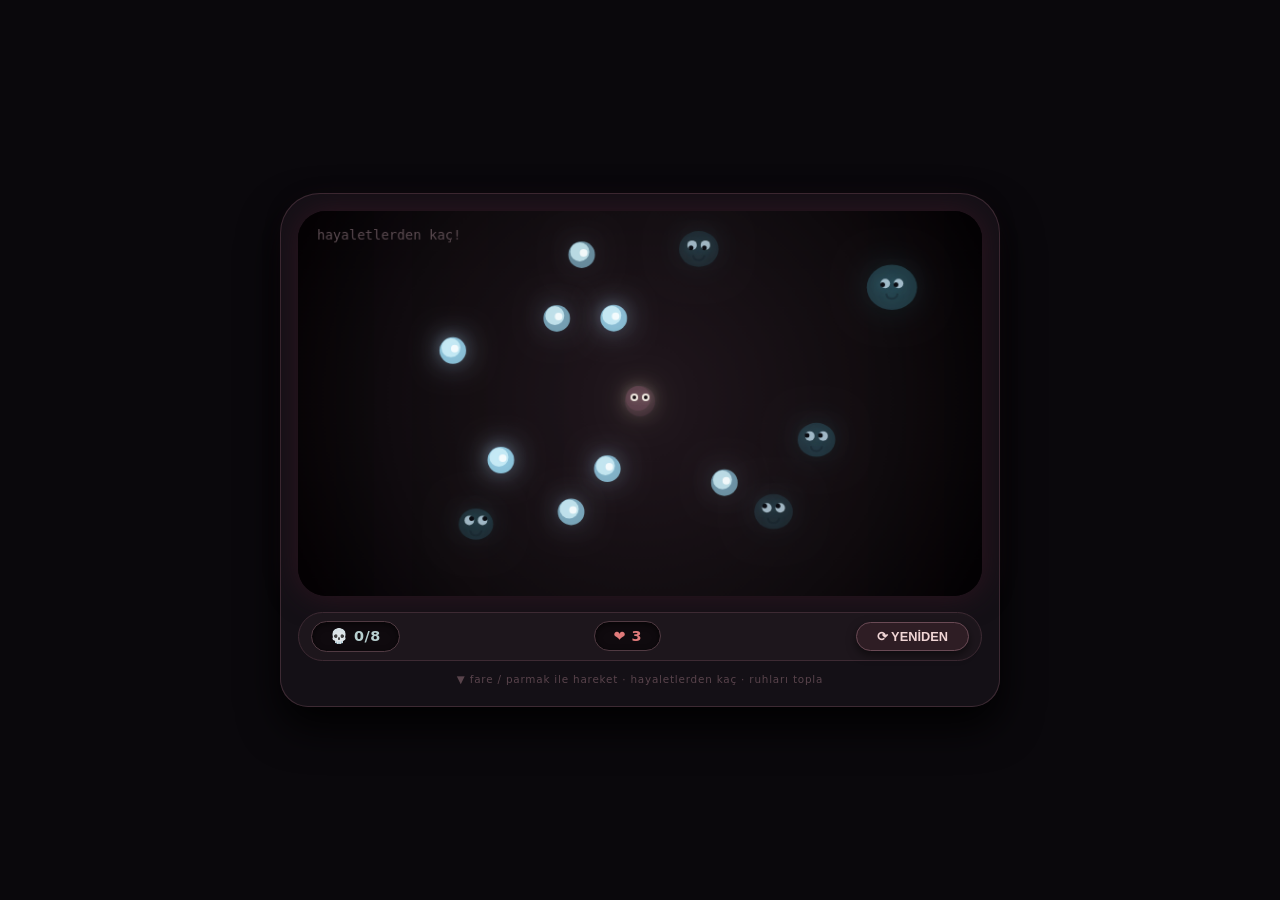
==== commit 5f64b933: "Update index.html" ====
--- a/index.html
+++ b/index.html
@@ -2,523 +2,549 @@
 <html lang="tr">
 <head>
     <meta charset="UTF-8">
-    <meta name="viewport" content="width=device-width, initial-scale=1.0, maximum-scale=1.0, user-scalable=no, viewport-fit=cover">
-    <title>Karanlık Koridor · Korku Oyunu</title>
+    <meta name="viewport" content="width=device-width, initial-scale=1.0, maximum-scale=1.0, user-scalable=no">
+    <title>Hayalet Avcısı · 2D Korku Oyunu</title>
     <style>
         * {
-            box-sizing: border-box;
             margin: 0;
             padding: 0;
+            box-sizing: border-box;
             user-select: none;
             -webkit-tap-highlight-color: transparent;
         }
         body {
-            background: #0b0a0c;
+            background: #0a080c;
             min-height: 100vh;
             display: flex;
+            justify-content: center;
             align-items: center;
-            justify-content: center;
             font-family: 'Segoe UI', system-ui, -apple-system, sans-serif;
-            margin: 0;
+            touch-action: none;
             padding: 12px;
-            touch-action: manipulation;
-        }
-        #game-container {
+        }
+        #game-wrapper {
+            background: #141016;
+            border-radius: 40px 40px 28px 28px;
+            padding: 18px 18px 22px;
+            box-shadow: 0 20px 40px rgba(0,0,0,0.9), inset 0 0 0 1px #3d2a33;
             max-width: 720px;
             width: 100%;
-            background: #141115;
-            border-radius: 48px 48px 32px 32px;
-            box-shadow: 0 20px 40px rgba(0,0,0,0.8), 0 0 0 1px #3a2a33 inset;
-            padding: 18px 18px 24px;
-            transition: all 0.2s;
-        }
-        #display {
-            background: #1c161b;
-            border-radius: 32px;
-            overflow: hidden;
-            position: relative;
-            aspect-ratio: 16 / 9;
-            box-shadow: 0 0 30px rgba(80, 20, 30, 0.6);
-            border: 1px solid #3d2a30;
-            touch-action: none;
-        }
-        #scene-canvas {
+        }
+        canvas {
             display: block;
             width: 100%;
-            height: 100%;
-            background: #0f0b0d;
-            object-fit: cover;
-            image-rendering: crisp-edges;
-        }
-        #ui-overlay {
-            position: absolute;
-            top: 0;
-            left: 0;
-            width: 100%;
-            height: 100%;
-            pointer-events: none;
-        }
-        #top-bar {
+            aspect-ratio: 16 / 9;
+            background: #0f0b0e;
+            border-radius: 28px;
+            box-shadow: inset 0 0 40px rgba(0,0,0,0.8), 0 0 30px #2f1520;
+            touch-action: none;
+            cursor: none;
+        }
+        #ui-panel {
             display: flex;
             justify-content: space-between;
             align-items: center;
-            padding: 12px 16px;
-            background: linear-gradient(180deg, rgba(0,0,0,0.7) 0%, transparent 100%);
-            pointer-events: auto;
-        }
-        #menu-btn {
-            background: rgba(30, 20, 25, 0.7);
-            backdrop-filter: blur(6px);
-            border: 1px solid #6a4a54;
+            margin-top: 16px;
+            padding: 8px 12px;
+            background: #1d161c;
+            border-radius: 60px;
+            border: 1px solid #3d2a33;
+            color: #dac2c8;
+            font-weight: 600;
+            flex-wrap: wrap;
+            gap: 8px;
+        }
+        #score, #health {
+            background: #0f0a0e;
+            padding: 6px 18px;
+            border-radius: 40px;
+            font-size: 0.9rem;
+            letter-spacing: 0.5px;
+            border: 1px solid #503a42;
+            box-shadow: inset 0 2px 6px rgba(0,0,0,0.6);
+        }
+        #health { color: #e07a7a; }
+        #score { color: #b8d0d0; }
+        #restart-btn {
+            background: #2e1d24;
+            border: 1px solid #6a4a55;
             color: #f0d5d5;
-            font-size: 1.2rem;
-            padding: 6px 16px;
+            padding: 6px 20px;
             border-radius: 40px;
-            font-weight: 600;
-            letter-spacing: 0.5px;
-            box-shadow: 0 4px 10px rgba(0,0,0,0.5);
-            transition: 0.2s;
-            pointer-events: auto;
-            cursor: pointer;
-        }
-        #menu-btn:active { transform: scale(0.94); background: #3d2630; }
-        #scene-title {
-            background: rgba(0,0,0,0.5);
-            backdrop-filter: blur(4px);
-            padding: 6px 18px;
-            border-radius: 60px;
-            color: #ebd6d6;
-            font-size: 0.9rem;
-            font-weight: 500;
-            border: 1px solid #5d3f48;
-            text-shadow: 0 0 12px #350000;
-            pointer-events: none;
-        }
-        #action-area {
-            position: absolute;
-            bottom: 24px;
-            left: 0;
-            width: 100%;
-            display: flex;
-            justify-content: center;
-            gap: 20px;
-            padding: 0 16px;
-            pointer-events: none;
-        }
-        .action-btn {
-            pointer-events: auto;
-            background: rgba(20, 12, 16, 0.8);
-            backdrop-filter: blur(8px);
-            border: 1px solid #7a565f;
-            color: #f2e0e0;
-            padding: 12px 20px;
-            border-radius: 60px;
-            font-weight: 600;
-            font-size: 1rem;
-            letter-spacing: 0.3px;
-            box-shadow: 0 8px 20px rgba(0,0,0,0.7);
+            font-weight: 700;
+            font-size: 0.8rem;
             transition: 0.15s;
-            min-width: 100px;
-            text-align: center;
-            border-bottom: 3px solid #a55b6b;
-            text-shadow: 0 2px 4px black;
             touch-action: manipulation;
             cursor: pointer;
-        }
-        .action-btn:active { transform: scale(0.92); background: #281d22; }
-        .action-btn.secondary {
-            background: rgba(40, 25, 30, 0.8);
-            border-bottom-color: #6f4a52;
-            min-width: 80px;
-        }
-        #bottom-menu {
-            display: flex;
-            justify-content: space-around;
-            margin-top: 18px;
-            padding: 8px 12px;
-            background: #1f181d;
-            border-radius: 80px;
-            border: 1px solid #3c2a30;
-            backdrop-filter: blur(4px);
-            gap: 6px;
-            flex-wrap: wrap;
-        }
-        .menu-item {
-            background: transparent;
-            border: none;
-            color: #bea3a8;
-            font-weight: 600;
-            font-size: 0.8rem;
-            padding: 8px 12px;
-            border-radius: 40px;
-            transition: 0.2s;
-            letter-spacing: 0.3px;
-            flex: 1 0 auto;
+            box-shadow: 0 4px 10px rgba(0,0,0,0.5);
+        }
+        #restart-btn:active { transform: scale(0.92); background: #402a32; }
+        #info-text {
+            color: #6b515a;
             text-align: center;
-            background: rgba(60, 40, 48, 0.2);
-            border: 1px solid transparent;
-            touch-action: manipulation;
-            cursor: pointer;
-        }
-        .menu-item.active {
-            background: #3b2630;
-            color: #f5dddd;
-            border-color: #936a78;
-            box-shadow: 0 0 16px #5f2e3e;
-        }
-        .menu-item:active { transform: scale(0.92); background: #432f38; }
-        #info-text {
-            color: #7a5f66;
-            text-align: center;
-            font-size: 0.7rem;
-            margin-top: 14px;
+            font-size: 0.65rem;
+            margin-top: 12px;
             letter-spacing: 0.8px;
             opacity: 0.8;
         }
         @media (max-width: 500px) {
-            #game-container { padding: 10px; border-radius: 32px; }
-            .action-btn { padding: 10px 14px; font-size: 0.85rem; min-width: 70px; }
-            #scene-title { font-size: 0.7rem; padding: 4px 12px; }
-            #menu-btn { font-size: 1rem; padding: 4px 14px; }
-            .menu-item { font-size: 0.7rem; padding: 6px 8px; }
+            #game-wrapper { padding: 10px; border-radius: 28px; }
+            #score, #health { font-size: 0.7rem; padding: 4px 12px; }
+            #restart-btn { font-size: 0.7rem; padding: 4px 14px; }
         }
     </style>
 </head>
 <body>
-<div id="game-container">
-    <div id="display">
-        <canvas id="scene-canvas" width="720" height="405"></canvas>
-        <div id="ui-overlay">
-            <div id="top-bar">
-                <button id="menu-btn">☯ MENU</button>
-                <span id="scene-title">KORİDOR</span>
-                <div style="width: 50px;"></div>
-            </div>
-            <div id="action-area">
-                <button class="action-btn" id="left-btn">◀ SOL</button>
-                <button class="action-btn secondary" id="action-btn">📖 İNCELE</button>
-                <button class="action-btn" id="right-btn">SAĞ ▶</button>
-            </div>
-        </div>
+<div id="game-wrapper">
+    <canvas id="gameCanvas" width="720" height="405"></canvas>
+    <div id="ui-panel">
+        <span id="score">💀 0</span>
+        <span id="health">❤️ 3</span>
+        <button id="restart-btn">⟳ YENİDEN</button>
     </div>
-
-    <div id="bottom-menu">
-        <button class="menu-item active" data-scene="0">⚰️ Giriş</button>
-        <button class="menu-item" data-scene="1">🕯️ Salon</button>
-        <button class="menu-item" data-scene="2">🚪 Oda</button>
-        <button class="menu-item" data-scene="3">🌑 Koridor</button>
-        <button class="menu-item" data-scene="4">🩸 Bodrum</button>
-    </div>
-    <div id="info-text">▼ korku seni bekliyor · kulaklık önerilir</div>
+    <div id="info-text">▼ fare / parmak ile hareket · hayaletlerden kaç · ruhları topla</div>
 </div>
 <script>
     (function(){
-        // ------- SAHNELER (5 farklı korku sahnesi) -------
-        const SCENES = [
-            { 
-                id: 0, 
-                title: 'GİRİŞ · YALNIZLIK', 
-                desc: 'Eski bir malikanenin girişi. Kapı ardına kadar açık. İçeriden soğuk bir rüzgar esiyor.',
-                bg: '#0f0b0e',
-                details: 'Duvarda asılı bir tablo, gözleri takip ediyor sanki.',
-                actionText: 'Fısıltı duy',
-                actionEffect: 'Kulaklarında bir fısıltı… "Gel…"',
-                leftAction: 'Koridora gir',
-                rightAction: 'Merdivenlere yönel'
-            },
-            { 
-                id: 1, 
-                title: 'SALON · KAN LEKELERİ', 
-                desc: 'Büyük salon, avizeden sarkan gölgeler. Yerde eski kan lekeleri var.',
-                bg: '#161011',
-                details: 'Piyano kendi kendine bir nota çalıyor…',
-                actionText: 'Piyanoyu incele',
-                actionEffect: 'Bir nota daha… "Si bemol"… tüyler ürpertici.',
-                leftAction: 'Mutfak geçidi',
-                rightAction: 'Kütüphaneye'
-            },
-            { 
-                id: 2, 
-                title: 'ODA · AYNA', 
-                desc: 'Tozlu bir yatak odası. Devasa bir ayna, yansımanı bozuk gösteriyor.',
-                bg: '#130e12',
-                details: 'Aynada arkanda bir silüet beliriyor… kimse yok.',
-                actionText: 'Aynaya dokun',
-                actionEffect: 'Parmak izin camda kalıyor… sanki içeriden biri dokundu.',
-                leftAction: 'Hol',
-                rightAction: 'Tuvalet'
-            },
-            { 
-                id: 3, 
-                title: 'KORİDOR · SONSUZLUK', 
-                desc: 'Uzun, karanlık koridor. Duvarlarda eski fotoğraflar, gözleri kırmızı.',
-                bg: '#0c090b',
-                details: 'Adımların yankılanıyor… ama sanki iki kişi yürüyor.',
-                actionText: 'Feneri yak',
-                actionEffect: 'Işık bir an için bir çift göz aydınlatıyor… kayboluyor.',
-                leftAction: 'Kuzey kanadı',
-                rightAction: 'Güney kanadı'
-            },
-            { 
-                id: 4, 
-                title: 'BODRUM · NEM KOKUSU', 
-                desc: 'Nemli bodrum. Duvarlarda tuhaf semboller. Zemin çamur gibi.',
-                bg: '#0a0709',
-                details: 'Bir kazı sesi… sanki biri kazıyor.',
-                actionText: 'Sesi takip et',
-                actionEffect: 'Ses aniden kesildi… ama nefesini duyuyorsun.',
-                leftAction: 'Tünele gir',
-                rightAction: 'Merdivenlerden kaç'
-            }
-        ];
-
-        // ----- OYUN DURUMU -----
-        let currentSceneIndex = 0;
-        let currentScene = SCENES[0];
-        let messageTimeout = null;
-
-        // DOM referansları
-        const canvas = document.getElementById('scene-canvas');
+        // ---- SES EFECKTLERİ (Web Audio ile sentetik) ----
+        const AudioCtx = window.AudioContext || window.webkitAudioContext;
+        let audioCtx = null;
+
+        function initAudio() {
+            if (!audioCtx) {
+                audioCtx = new AudioCtx();
+            }
+        }
+
+        // Kısa ses efektleri
+        function playTone(freq, duration, type = 'sine', volume = 0.15) {
+            try {
+                initAudio();
+                const osc = audioCtx.createOscillator();
+                const gain = audioCtx.createGain();
+                osc.type = type;
+                osc.frequency.value = freq;
+                gain.gain.value = volume;
+                gain.gain.exponentialRampToValueAtTime(0.001, audioCtx.currentTime + duration);
+                osc.connect(gain);
+                gain.connect(audioCtx.destination);
+                osc.start();
+                osc.stop(audioCtx.currentTime + duration);
+            } catch(e) { /* sessiz hata */ }
+        }
+
+        function soundCollect() { playTone(880, 0.12, 'sine', 0.12); setTimeout(() => playTone(1100, 0.1, 'sine', 0.08), 80); }
+        function soundHit() { playTone(200, 0.25, 'sawtooth', 0.18); playTone(120, 0.3, 'square', 0.10); }
+        function soundGameOver() { playTone(300, 0.3, 'sawtooth', 0.15); setTimeout(() => playTone(200, 0.3, 'sawtooth', 0.15), 250); }
+        function soundStep() { playTone(120, 0.05, 'sine', 0.04); }
+
+        // ---- OYUN DEĞİŞKENLERİ ----
+        const canvas = document.getElementById('gameCanvas');
         const ctx = canvas.getContext('2d');
-        const sceneTitle = document.getElementById('scene-title');
-        const leftBtn = document.getElementById('left-btn');
-        const rightBtn = document.getElementById('right-btn');
-        const actionBtn = document.getElementById('action-btn');
-        const menuBtns = document.querySelectorAll('.menu-item');
-        const menuBtn = document.getElementById('menu-btn');
-
-        // ----- ÇİZİM (profesyonel atmosfer) -----
-        function drawScene(scene) {
-            ctx.clearRect(0, 0, canvas.width, canvas.height);
-            
-            // Arka plan
-            const grad = ctx.createRadialGradient(360, 200, 40, 360, 200, 400);
-            grad.addColorStop(0, scene.bg || '#1a1116');
-            grad.addColorStop(0.7, '#0b070a');
+        const scoreSpan = document.getElementById('score');
+        const healthSpan = document.getElementById('health');
+
+        // Oyun durumu
+        let game = {
+            score: 0,
+            health: 3,
+            isOver: false,
+            win: false
+        };
+
+        // Oyuncu (fare/parmak ile hareket eder)
+        const player = {
+            x: 360, y: 200,
+            radius: 16,
+            targetX: 360, targetY: 200
+        };
+
+        // Düşmanlar (hayaletler)
+        let enemies = [];
+        const ENEMY_COUNT = 5;
+        // Toplanabilir nesneler (ruhlar)
+        let collectibles = [];
+        const COLLECT_COUNT = 8;
+
+        // Animasyon çerçevesi
+        let frame = 0;
+        let animId = null;
+
+        // ---- OYUN BAŞLAT / SIFIRLA ----
+        function resetGame() {
+            game.score = 0;
+            game.health = 3;
+            game.isOver = false;
+            game.win = false;
+            player.x = 360; player.y = 200;
+            player.targetX = 360; player.targetY = 200;
+            enemies = [];
+            collectibles = [];
+            spawnEnemies();
+            spawnCollectibles();
+            updateUI();
+            if (animId === null) {
+                gameLoop();
+            }
+        }
+
+        // ---- DÜŞMAN VE RUHLAR ----
+        function spawnEnemies() {
+            enemies = [];
+            for (let i=0; i<ENEMY_COUNT; i++) {
+                let x, y, overlap;
+                let attempts = 0;
+                do {
+                    x = 50 + Math.random() * 620;
+                    y = 40 + Math.random() * 320;
+                    overlap = false;
+                    for (let e of enemies) {
+                        if (Math.hypot(x - e.x, y - e.y) < 70) { overlap = true; break; }
+                    }
+                    if (Math.hypot(x - player.x, y - player.y) < 80) overlap = true;
+                    attempts++;
+                } while (overlap && attempts < 30);
+                enemies.push({
+                    x, y,
+                    radius: 18 + Math.random() * 8,
+                    speedX: (Math.random() - 0.5) * 1.6,
+                    speedY: (Math.random() - 0.5) * 1.6,
+                    phase: Math.random() * 100,
+                    wobble: 0.02 + Math.random() * 0.03
+                });
+            }
+        }
+
+        function spawnCollectibles() {
+            collectibles = [];
+            for (let i=0; i<COLLECT_COUNT; i++) {
+                let x, y, overlap;
+                let attempts = 0;
+                do {
+                    x = 40 + Math.random() * 640;
+                    y = 30 + Math.random() * 340;
+                    overlap = false;
+                    for (let c of collectibles) {
+                        if (Math.hypot(x - c.x, y - c.y) < 50) { overlap = true; break; }
+                    }
+                    for (let e of enemies) {
+                        if (Math.hypot(x - e.x, y - e.y) < 60) { overlap = true; break; }
+                    }
+                    if (Math.hypot(x - player.x, y - player.y) < 70) overlap = true;
+                    attempts++;
+                } while (overlap && attempts < 25);
+                collectibles.push({
+                    x, y,
+                    radius: 12,
+                    glow: 0,
+                    collected: false
+                });
+            }
+        }
+
+        // ---- OYUN GÜNCELLEME ----
+        function update() {
+            if (game.isOver) return;
+
+            // Oyuncu yumuşak takip (dokunma / fare)
+            player.x += (player.targetX - player.x) * 0.18;
+            player.y += (player.targetY - player.y) * 0.18;
+            // Sınırlar
+            player.x = Math.max(20, Math.min(700, player.x));
+            player.y = Math.max(20, Math.min(385, player.y));
+
+            // Hayalet hareketi (düşman)
+            for (let e of enemies) {
+                // yön değişimi
+                e.x += e.speedX;
+                e.y += e.speedY;
+                if (e.x < 20 || e.x > 700) e.speedX *= -1;
+                if (e.y < 20 || e.y > 385) e.speedY *= -1;
+                // hafif dalgalanma
+                e.x += Math.sin(frame * e.wobble + e.phase) * 0.25;
+                e.y += Math.cos(frame * e.wobble * 0.7 + e.phase) * 0.25;
+                // sınırlama
+                e.x = Math.max(18, Math.min(702, e.x));
+                e.y = Math.max(18, Math.min(387, e.y));
+            }
+
+            // Çarpışma: oyuncu - hayalet
+            for (let e of enemies) {
+                const dist = Math.hypot(player.x - e.x, player.y - e.y);
+                if (dist < player.radius + e.radius - 4) {
+                    // hasar
+                    if (game.health > 0) {
+                        game.health--;
+                        soundHit();
+                        updateUI();
+                        // hayaleti geri it
+                        const angle = Math.atan2(e.y - player.y, e.x - player.x);
+                        e.x += Math.cos(angle) * 30;
+                        e.y += Math.sin(angle) * 30;
+                        // kısa süreli koruma (titreme)
+                        if (game.health <= 0) {
+                            gameOver();
+                            return;
+                        }
+                    }
+                }
+            }
+
+            // Ruh toplama
+            for (let c of collectibles) {
+                if (c.collected) continue;
+                const dist = Math.hypot(player.x - c.x, player.y - c.y);
+                if (dist < player.radius + c.radius + 4) {
+                    c.collected = true;
+                    game.score++;
+                    soundCollect();
+                    updateUI();
+                    // tüm ruhlar toplandı mı?
+                    if (game.score >= COLLECT_COUNT) {
+                        game.win = true;
+                        game.isOver = true;
+                        soundGameOver();
+                        updateUI();
+                        // kazanma mesajı
+                        setTimeout(() => {
+                            alert('🎉 Tüm ruhları topladın! Hayaletleri yendin! 🎉');
+                        }, 200);
+                    }
+                }
+            }
+
+            // Hayaletler ruhları yok etmesin (korku oyunu olsun)
+            // ama ruhlar hayaletlere çarparsa küçük efekt
+            for (let e of enemies) {
+                for (let c of collectibles) {
+                    if (c.collected) continue;
+                    const d = Math.hypot(e.x - c.x, e.y - c.y);
+                    if (d < e.radius + c.radius + 4) {
+                        // ruhu hafif it
+                        const ang = Math.atan2(c.y - e.y, c.x - e.x);
+                        c.x += Math.cos(ang) * 2;
+                        c.y += Math.sin(ang) * 2;
+                    }
+                }
+            }
+
+            // Rastgele adım sesi (atmosfer)
+            if (Math.random() < 0.008) soundStep();
+
+            frame++;
+        }
+
+        // ---- ÇİZİM (gelişmiş animasyonlu) ----
+        function draw() {
+            ctx.clearRect(0, 0, 720, 405);
+
+            // Arkaplan (karanlık)
+            const grad = ctx.createRadialGradient(360, 200, 60, 360, 200, 400);
+            grad.addColorStop(0, '#1d141a');
+            grad.addColorStop(0.6, '#0f0b0e');
             grad.addColorStop(1, '#030103');
             ctx.fillStyle = grad;
-            ctx.fillRect(0, 0, canvas.width, canvas.height);
-
-            // Vinyet efekti
-            const vignette = ctx.createRadialGradient(360, 200, 100, 360, 200, 450);
-            vignette.addColorStop(0, 'rgba(0,0,0,0)');
-            vignette.addColorStop(0.8, 'rgba(0,0,0,0.3)');
-            vignette.addColorStop(1, 'rgba(0,0,0,0.7)');
-            ctx.fillStyle = vignette;
-            ctx.fillRect(0, 0, canvas.width, canvas.height);
-
-            // Doku efekti (ince çizgiler)
-            ctx.strokeStyle = 'rgba(80, 40, 50, 0.1)';
-            ctx.lineWidth = 1;
-            for (let i = 0; i < 20; i++) {
-                ctx.beginPath();
-                ctx.moveTo(0, i * 22 + 10);
-                ctx.lineTo(canvas.width, i * 18 + 40);
+            ctx.fillRect(0, 0, 720, 405);
+
+            // Duvarlar / sis
+            for (let i=0; i<10; i++) {
+                ctx.fillStyle = `rgba(40, 20, 30, ${0.02 + Math.sin(frame*0.01 + i)*0.01})`;
+                ctx.fillRect(i*80, 0, 40, 405);
+            }
+
+            // ---- Ruhlar (toplanabilir) ----
+            for (let c of collectibles) {
+                if (c.collected) continue;
+                const glow = 0.6 + 0.4 * Math.sin(frame * 0.06 + c.x);
+                ctx.shadowColor = `rgba(180, 220, 255, ${glow * 0.6})`;
+                ctx.shadowBlur = 30;
+                ctx.beginPath();
+                ctx.arc(c.x, c.y, c.radius + 2, 0, Math.PI * 2);
+                ctx.fillStyle = `rgba(160, 230, 255, ${0.5 + glow * 0.3})`;
+                ctx.fill();
+                ctx.shadowBlur = 15;
+                ctx.beginPath();
+                ctx.arc(c.x-2, c.y-3, c.radius-2, 0, Math.PI*2);
+                ctx.fillStyle = `rgba(220, 250, 255, 0.7)`;
+                ctx.fill();
+                // parlak çekirdek
+                ctx.shadowBlur = 30;
+                ctx.beginPath();
+                ctx.arc(c.x+2, c.y-2, 4, 0, Math.PI*2);
+                ctx.fillStyle = `rgba(255, 255, 255, 0.8)`;
+                ctx.fill();
+            }
+
+            // ---- Hayaletler (düşman) ----
+            for (let e of enemies) {
+                const pulse = 1 + 0.08 * Math.sin(frame * 0.05 + e.phase);
+                ctx.shadowColor = 'rgba(80, 180, 200, 0.4)';
+                ctx.shadowBlur = 35;
+                // gövde
+                ctx.beginPath();
+                ctx.ellipse(e.x, e.y, e.radius * pulse, e.radius * pulse * 0.9, 0, 0, Math.PI * 2);
+                ctx.fillStyle = `rgba(60, 130, 150, ${0.25 + 0.1 * Math.sin(frame*0.04 + e.phase)})`;
+                ctx.fill();
+                ctx.shadowBlur = 20;
+                // gözler
+                ctx.fillStyle = 'rgba(220, 240, 255, 0.7)';
+                ctx.shadowBlur = 20;
+                ctx.beginPath();
+                ctx.arc(e.x - 7, e.y - 4, 5, 0, Math.PI*2);
+                ctx.fill();
+                ctx.beginPath();
+                ctx.arc(e.x + 7, e.y - 4, 5, 0, Math.PI*2);
+                ctx.fill();
+                // göz bebekleri (takip)
+                const dx = player.x - e.x;
+                const dy = player.y - e.y;
+                const ang = Math.atan2(dy, dx);
+                ctx.fillStyle = '#0a0c12';
+                ctx.shadowBlur = 8;
+                ctx.beginPath();
+                ctx.arc(e.x - 7 + Math.cos(ang)*3, e.y - 4 + Math.sin(ang)*3, 2.5, 0, Math.PI*2);
+                ctx.fill();
+                ctx.beginPath();
+                ctx.arc(e.x + 7 + Math.cos(ang)*3, e.y - 4 + Math.sin(ang)*3, 2.5, 0, Math.PI*2);
+                ctx.fill();
+                // ağız (korku)
+                ctx.strokeStyle = 'rgba(20, 30, 40, 0.4)';
+                ctx.lineWidth = 2;
+                ctx.beginPath();
+                ctx.arc(e.x, e.y + 6, 6, 0.1, Math.PI - 0.1);
                 ctx.stroke();
             }
 
-            // Sahne özel sembolleri / korku ögeleri
-            ctx.shadowColor = 'rgba(100, 20, 20, 0.5)';
-            ctx.shadowBlur = 20;
-            
-            // her sahne için farklı görsel ipucu
-            if (scene.id === 0) {
-                // kapı silüeti
-                ctx.fillStyle = '#1f141a';
-                ctx.shadowBlur = 30;
-                ctx.fillRect(200, 60, 320, 280);
-                ctx.fillStyle = '#2d1b23';
-                ctx.fillRect(280, 140, 60, 120);
-                ctx.fillStyle = '#3a222c';
-                ctx.beginPath();
-                ctx.arc(320, 200, 20, 0, Math.PI*2);
-                ctx.fill();
-            } else if (scene.id === 1) {
-                // piyano
-                ctx.fillStyle = '#1f171b';
-                ctx.fillRect(100, 200, 200, 70);
-                ctx.fillStyle = '#2d1f24';
-                for (let i=0; i<12; i++) {
-                    ctx.fillRect(120 + i*15, 170, 8, 40);
-                }
-            } else if (scene.id === 2) {
-                // ayna
-                ctx.strokeStyle = '#5a3f47';
-                ctx.lineWidth = 6;
-                ctx.strokeRect(240, 60, 200, 260);
-                ctx.fillStyle = 'rgba(50, 30, 35, 0.3)';
-                ctx.fillRect(250, 70, 180, 240);
-                // silüet
-                ctx.fillStyle = 'rgba(20, 10, 12, 0.5)';
-                ctx.beginPath();
-                ctx.arc(340, 190, 30, 0, Math.PI*2);
-                ctx.fill();
-            } else if (scene.id === 3) {
-                // fotoğraf çerçeveleri
-                for (let i=0; i<3; i++) {
-                    ctx.strokeStyle = '#3d2a30';
-                    ctx.lineWidth = 4;
-                    ctx.strokeRect(100 + i*160, 80, 70, 90);
-                    ctx.fillStyle = 'rgba(40, 20, 25, 0.2)';
-                    ctx.fillRect(108 + i*160, 88, 54, 74);
-                }
-            } else if (scene.id === 4) {
-                // semboller
-                ctx.strokeStyle = '#5a2e38';
-                ctx.lineWidth = 3;
-                for (let i=0; i<5; i++) {
-                    ctx.beginPath();
-                    ctx.arc(140 + i*100, 300, 20, 0, Math.PI*2);
-                    ctx.stroke();
-                }
-            }
-
-            // sis efekti
+            // ---- Oyuncu (karakter) ----
+            ctx.shadowBlur = 30;
+            ctx.shadowColor = 'rgba(200, 180, 160, 0.3)';
+            // gövde
+            ctx.beginPath();
+            ctx.arc(player.x, player.y, player.radius, 0, Math.PI*2);
+            ctx.fillStyle = '#3d2a33';
+            ctx.fill();
+            ctx.shadowBlur = 15;
+            ctx.beginPath();
+            ctx.arc(player.x-2, player.y-3, player.radius-3, 0, Math.PI*2);
+            ctx.fillStyle = '#5c404b';
+            ctx.fill();
+            // gözler (beyaz)
+            ctx.fillStyle = '#f0e8e0';
+            ctx.shadowBlur = 10;
+            ctx.beginPath();
+            ctx.arc(player.x-6, player.y-4, 4, 0, Math.PI*2);
+            ctx.fill();
+            ctx.beginPath();
+            ctx.arc(player.x+6, player.y-4, 4, 0, Math.PI*2);
+            ctx.fill();
+            // göz bebekleri (hareketli)
+            ctx.fillStyle = '#1a1215';
+            ctx.beginPath();
+            ctx.arc(player.x-6 + (player.targetX - player.x)*0.04, player.y-4 + (player.targetY - player.y)*0.04, 2, 0, Math.PI*2);
+            ctx.fill();
+            ctx.beginPath();
+            ctx.arc(player.x+6 + (player.targetX - player.x)*0.04, player.y-4 + (player.targetY - player.y)*0.04, 2, 0, Math.PI*2);
+            ctx.fill();
+
+            // ---- Oyun bitti / kazandı mesajı ----
+            if (game.isOver) {
+                ctx.shadowBlur = 50;
+                ctx.shadowColor = 'black';
+                ctx.font = 'bold 32px "Segoe UI", sans-serif';
+                ctx.textAlign = 'center';
+                ctx.fillStyle = game.win ? '#b8e0b0' : '#e07070';
+                ctx.fillText(game.win ? '✧ KAZANDIN ✧' : '☠ ÖLDÜN ☠', 360, 160);
+                ctx.font = '18px sans-serif';
+                ctx.fillStyle = '#d0b0b0';
+                ctx.fillText('yeniden başlatmak için butona tıkla', 360, 220);
+            }
+
+            // UI bilgileri
             ctx.shadowBlur = 0;
-            const fog = ctx.createRadialGradient(400, 100, 50, 300, 150, 400);
-            fog.addColorStop(0, 'rgba(50, 40, 45, 0.05)');
-            fog.addColorStop(1, 'rgba(0,0,0,0.15)');
-            ctx.fillStyle = fog;
-            ctx.fillRect(0, 0, canvas.width, canvas.height);
-
-            // alt yazı (sahne detayı)
-            ctx.shadowBlur = 12;
-            ctx.shadowColor = 'black';
-            ctx.fillStyle = '#c6a7ae';
-            ctx.font = '13px "Segoe UI", monospace';
-            ctx.textAlign = 'center';
-            ctx.fillText('▸ ' + scene.desc.substring(0, 48) + '…', 360, 380);
-            
-            // küçük detay
-            ctx.font = '10px monospace';
-            ctx.fillStyle = '#5e414a';
-            ctx.fillText('✦ ' + scene.details, 360, 398);
-        }
-
-        // ----- OYUN GÜNCELLEME -----
-        function updateUI(scene) {
-            currentScene = scene;
-            sceneTitle.textContent = scene.title.toUpperCase();
-            actionBtn.textContent = scene.actionText || 'İNCELE';
-            leftBtn.textContent = scene.leftAction || '◀ SOL';
-            rightBtn.textContent = scene.rightAction || 'SAĞ ▶';
-            drawScene(scene);
-
-            // menü aktif
-            menuBtns.forEach((btn, idx) => {
-                btn.classList.toggle('active', parseInt(btn.dataset.scene) === scene.id);
-            });
-        }
-
-        // ----- SAHNE DEĞİŞTİR (geçiş efekti) -----
-        function goToScene(index) {
-            if (index < 0 || index >= SCENES.length) return;
-            currentSceneIndex = index;
-            const newScene = SCENES[index];
-            updateUI(newScene);
-            // kısa mesaj
-            showFloatingMessage(newScene.details, 1800);
-        }
-
-        // geçici mesaj
-        function showFloatingMessage(msg, duration = 2000) {
-            const titleEl = document.getElementById('scene-title');
-            const original = titleEl.textContent;
-            titleEl.textContent = '⚠️ ' + msg.substring(0, 40);
-            titleEl.style.color = '#eac2c2';
-            if (messageTimeout) clearTimeout(messageTimeout);
-            messageTimeout = setTimeout(() => {
-                titleEl.textContent = original;
-                titleEl.style.color = '';
-                messageTimeout = null;
-            }, duration);
-        }
-
-        // ----- AKSİYON BUTONLARI -----
-        function handleAction() {
-            const scene = currentScene;
-            const effect = scene.actionEffect || 'Bir şey hissettin...';
-            showFloatingMessage(effect, 2200);
-            // görsel tepki
-            ctx.shadowBlur = 60;
-            ctx.fillStyle = 'rgba(70, 20, 20, 0.2)';
-            ctx.fillRect(0, 0, canvas.width, canvas.height);
-            setTimeout(() => drawScene(scene), 300);
-        }
-
-        function handleLeft() {
-            let newIdx = (currentSceneIndex - 1 + SCENES.length) % SCENES.length;
-            goToScene(newIdx);
-            showFloatingMessage('⏎ ' + SCENES[newIdx].title, 1000);
-        }
-
-        function handleRight() {
-            let newIdx = (currentSceneIndex + 1) % SCENES.length;
-            goToScene(newIdx);
-            showFloatingMessage('⏎ ' + SCENES[newIdx].title, 1000);
-        }
-
-        // ----- MENÜ (hızlı geçiş) -----
-        function setupMenu() {
-            menuBtns.forEach(btn => {
-                btn.addEventListener('click', (e) => {
-                    const idx = parseInt(btn.dataset.scene);
-                    if (!isNaN(idx) && idx !== currentSceneIndex) {
-                        goToScene(idx);
-                        showFloatingMessage('⟳ ' + SCENES[idx].title, 900);
-                    }
-                });
-                btn.addEventListener('touchstart', (e) => {
-                    // mobil dokunma
-                }, {passive: true});
-            });
-        }
-
-        // ----- MENU BUTONU (oyun içi) -----
-        function toggleMenu() {
-            const bottom = document.getElementById('bottom-menu');
-            const isHidden = bottom.style.display === 'none';
-            bottom.style.display = isHidden ? 'flex' : 'none';
-            showFloatingMessage(isHidden ? 'MENU AÇIK' : 'MENU KAPALI', 800);
-        }
-
-        // ----- BAŞLAT -----
+            ctx.font = '14px monospace';
+            ctx.fillStyle = '#5a4a50';
+            ctx.fillText('hayaletlerden kaç!', 20, 30);
+        }
+
+        // ---- OYUN DÖNGÜSÜ ----
+        function gameLoop() {
+            if (!game.isOver) {
+                update();
+            }
+            draw();
+            animId = requestAnimationFrame(gameLoop);
+        }
+
+        // ---- UI GÜNCELLEME ----
+        function updateUI() {
+            scoreSpan.textContent = '💀 ' + game.score + '/' + COLLECT_COUNT;
+            healthSpan.textContent = '❤️ ' + game.health;
+            if (game.health <= 0) healthSpan.style.color = '#ff5555';
+            else healthSpan.style.color = '#e07a7a';
+        }
+
+        // ---- OYUN BİTTİ ----
+        function gameOver() {
+            game.isOver = true;
+            soundGameOver();
+            updateUI();
+            setTimeout(() => {
+                alert('💀 Hayaletler seni yakaladı! Tekrar dene.');
+            }, 200);
+        }
+
+        // ---- OLAY DİNLEYİCİLER (fare / dokunma) ----
+        function handleMove(e) {
+            if (game.isOver) return;
+            const rect = canvas.getBoundingClientRect();
+            const scaleX = canvas.width / rect.width;
+            const scaleY = canvas.height / rect.height;
+            let clientX, clientY;
+            if (e.touches) {
+                clientX = e.touches[0].clientX;
+                clientY = e.touches[0].clientY;
+                e.preventDefault();
+            } else {
+                clientX = e.clientX;
+                clientY = e.clientY;
+            }
+            let canvasX = (clientX - rect.left) * scaleX;
+            let canvasY = (clientY - rect.top) * scaleY;
+            canvasX = Math.max(0, Math.min(720, canvasX));
+            canvasY = Math.max(0, Math.min(405, canvasY));
+            player.targetX = canvasX;
+            player.targetY = canvasY;
+        }
+
+        function attachEvents() {
+            canvas.addEventListener('mousemove', handleMove);
+            canvas.addEventListener('touchmove', handleMove, { passive: false });
+            canvas.addEventListener('touchstart', (e) => {
+                e.preventDefault();
+                handleMove(e);
+            }, { passive: false });
+            // dokunmatik cihazlarda kaydırmayı engelle
+            canvas.addEventListener('touchcancel', (e) => e.preventDefault(), { passive: false });
+        }
+
+        // ---- YENİDEN BAŞLAT ----
+        document.getElementById('restart-btn').addEventListener('click', () => {
+            resetGame();
+        });
+        document.getElementById('restart-btn').addEventListener('touchstart', (e) => {
+            e.preventDefault();
+            resetGame();
+        }, { passive: false });
+
+        // ---- BAŞLAT ----
         function init() {
-            // canvas boyutlandırma
-            const rect = canvas.getBoundingClientRect();
-            if (rect.width > 0) {
-                canvas.width = 720;
-                canvas.height = 405;
-            }
-            // ilk sahne
-            currentSceneIndex = 0;
-            updateUI(SCENES[0]);
-            // eventler
-            actionBtn.addEventListener('click', handleAction);
-            leftBtn.addEventListener('click', handleLeft);
-            rightBtn.addEventListener('click', handleRight);
-            menuBtn.addEventListener('click', toggleMenu);
-            // mobil dokunma desteği
-            [actionBtn, leftBtn, rightBtn, menuBtn].forEach(el => {
-                el.addEventListener('touchstart', (e) => {
-                    e.preventDefault(); // tıklama çakışması
-                }, {passive: false});
-            });
-            setupMenu();
-            // alt menü başlangıçta açık
-            document.getElementById('bottom-menu').style.display = 'flex';
-            // canvas yeniden çizim
-            window.addEventListener('resize', () => { drawScene(currentScene); });
-            // ekstra korku: zamanlayıcı ile fısıltı
-            setInterval(() => {
-                if (Math.random() < 0.15) {
-                    const whispers = ['… neden geldin?', '… arkana bak.', '… yalnız değilsin.', '… kaç!'];
-                    showFloatingMessage('✦ ' + whispers[Math.floor(Math.random()*whispers.length)], 1400);
-                }
-            }, 8000);
-        }
-
-        // DOM hazır
+            resetGame();
+            attachEvents();
+            // ses context'i ilk tıklamada aktive et
+            document.addEventListener('click', () => initAudio(), { once: true });
+            document.addEventListener('touchstart', () => initAudio(), { once: true });
+        }
+
         if (document.readyState === 'loading') {
             document.addEventListener('DOMContentLoaded', init);
         } else {
@@ -527,4 +553,4 @@
     })();
 </script>
 </body>
-            </html>
+    </html>
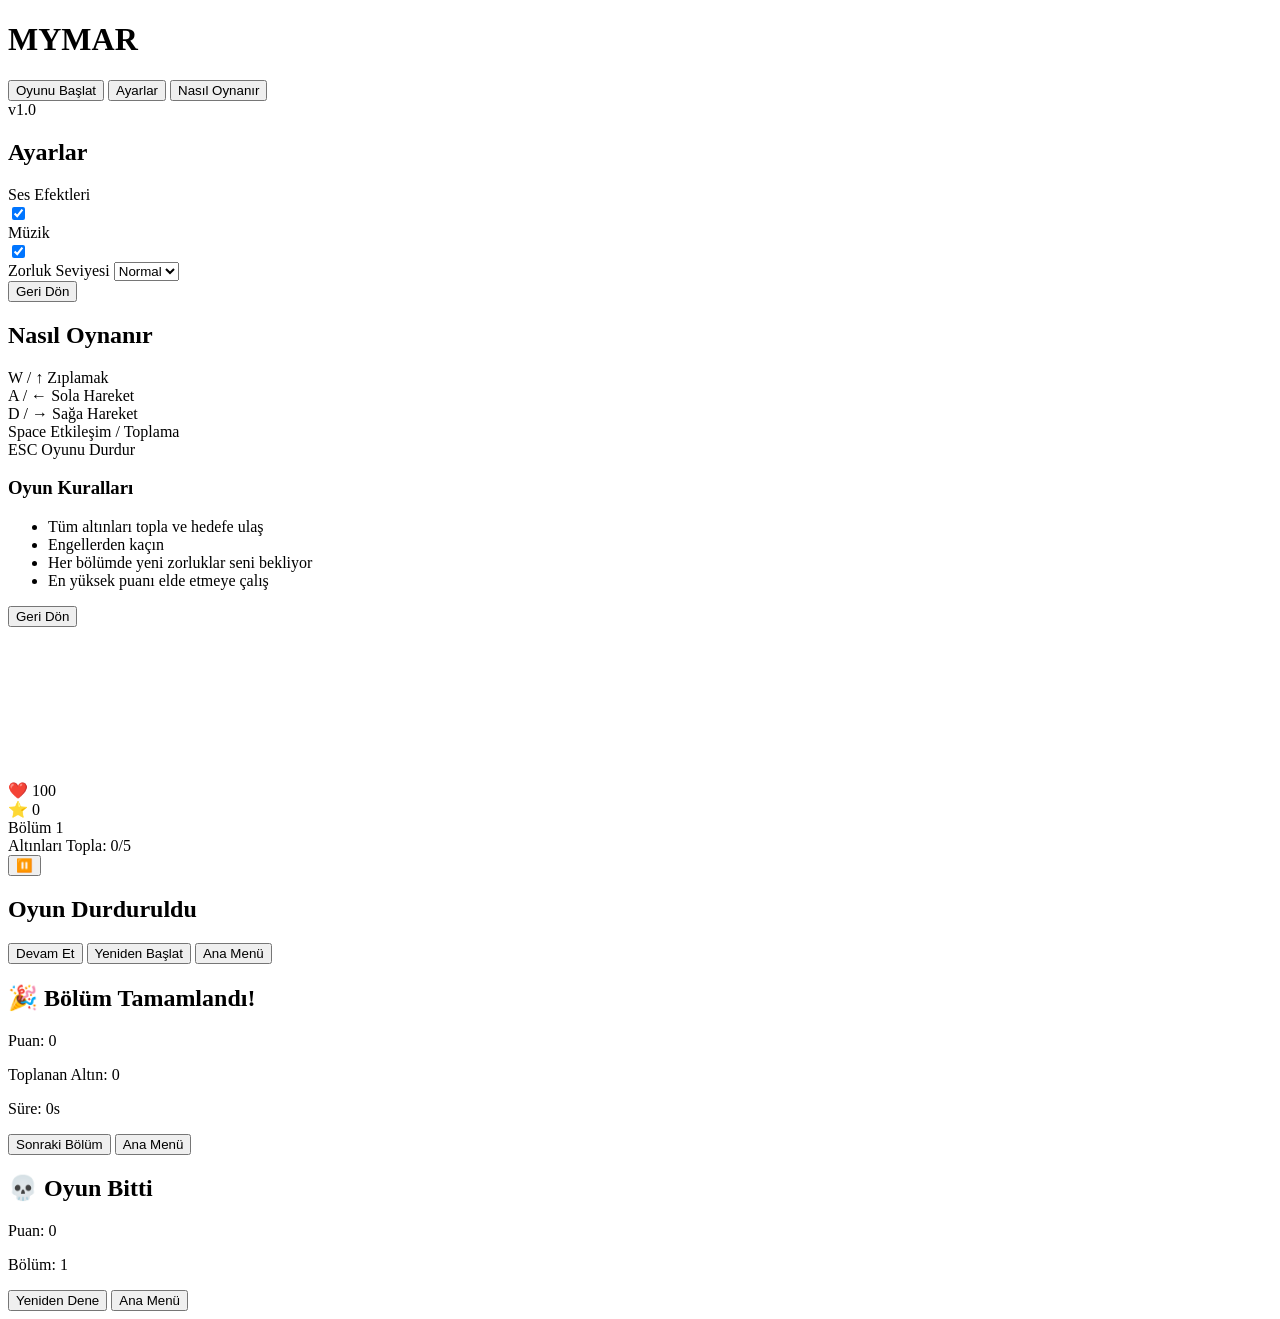
==== commit a2554098: "Update index.html" ====
--- a/index.html
+++ b/index.html
@@ -3,554 +3,166 @@
 <head>
     <meta charset="UTF-8">
     <meta name="viewport" content="width=device-width, initial-scale=1.0, maximum-scale=1.0, user-scalable=no">
-    <title>Hayalet Avcısı · 2D Korku Oyunu</title>
-    <style>
-        * {
-            margin: 0;
-            padding: 0;
-            box-sizing: border-box;
-            user-select: none;
-            -webkit-tap-highlight-color: transparent;
-        }
-        body {
-            background: #0a080c;
-            min-height: 100vh;
-            display: flex;
-            justify-content: center;
-            align-items: center;
-            font-family: 'Segoe UI', system-ui, -apple-system, sans-serif;
-            touch-action: none;
-            padding: 12px;
-        }
-        #game-wrapper {
-            background: #141016;
-            border-radius: 40px 40px 28px 28px;
-            padding: 18px 18px 22px;
-            box-shadow: 0 20px 40px rgba(0,0,0,0.9), inset 0 0 0 1px #3d2a33;
-            max-width: 720px;
-            width: 100%;
-        }
-        canvas {
-            display: block;
-            width: 100%;
-            aspect-ratio: 16 / 9;
-            background: #0f0b0e;
-            border-radius: 28px;
-            box-shadow: inset 0 0 40px rgba(0,0,0,0.8), 0 0 30px #2f1520;
-            touch-action: none;
-            cursor: none;
-        }
-        #ui-panel {
-            display: flex;
-            justify-content: space-between;
-            align-items: center;
-            margin-top: 16px;
-            padding: 8px 12px;
-            background: #1d161c;
-            border-radius: 60px;
-            border: 1px solid #3d2a33;
-            color: #dac2c8;
-            font-weight: 600;
-            flex-wrap: wrap;
-            gap: 8px;
-        }
-        #score, #health {
-            background: #0f0a0e;
-            padding: 6px 18px;
-            border-radius: 40px;
-            font-size: 0.9rem;
-            letter-spacing: 0.5px;
-            border: 1px solid #503a42;
-            box-shadow: inset 0 2px 6px rgba(0,0,0,0.6);
-        }
-        #health { color: #e07a7a; }
-        #score { color: #b8d0d0; }
-        #restart-btn {
-            background: #2e1d24;
-            border: 1px solid #6a4a55;
-            color: #f0d5d5;
-            padding: 6px 20px;
-            border-radius: 40px;
-            font-weight: 700;
-            font-size: 0.8rem;
-            transition: 0.15s;
-            touch-action: manipulation;
-            cursor: pointer;
-            box-shadow: 0 4px 10px rgba(0,0,0,0.5);
-        }
-        #restart-btn:active { transform: scale(0.92); background: #402a32; }
-        #info-text {
-            color: #6b515a;
-            text-align: center;
-            font-size: 0.65rem;
-            margin-top: 12px;
-            letter-spacing: 0.8px;
-            opacity: 0.8;
-        }
-        @media (max-width: 500px) {
-            #game-wrapper { padding: 10px; border-radius: 28px; }
-            #score, #health { font-size: 0.7rem; padding: 4px 12px; }
-            #restart-btn { font-size: 0.7rem; padding: 4px 14px; }
-        }
-    </style>
+    <title>MYMAR - Macera Oyunu</title>
+    <link rel="stylesheet" href="style.css">
 </head>
 <body>
-<div id="game-wrapper">
-    <canvas id="gameCanvas" width="720" height="405"></canvas>
-    <div id="ui-panel">
-        <span id="score">💀 0</span>
-        <span id="health">❤️ 3</span>
-        <button id="restart-btn">⟳ YENİDEN</button>
+    <!-- Ana Menü -->
+    <div id="mainMenu" class="menu-container active">
+        <div class="menu-content">
+            <div class="logo-container">
+                <h1 class="game-title">MYMAR</h1>
+                <div class="title-decoration"></div>
+            </div>
+            <div class="menu-buttons">
+                <button id="startGameBtn" class="menu-btn primary">Oyunu Başlat</button>
+                <button id="settingsBtn" class="menu-btn">Ayarlar</button>
+                <button id="howToPlayBtn" class="menu-btn">Nasıl Oynanır</button>
+            </div>
+            <div class="menu-footer">
+                <span>v1.0</span>
+            </div>
+        </div>
     </div>
-    <div id="info-text">▼ fare / parmak ile hareket · hayaletlerden kaç · ruhları topla</div>
-</div>
-<script>
-    (function(){
-        // ---- SES EFECKTLERİ (Web Audio ile sentetik) ----
-        const AudioCtx = window.AudioContext || window.webkitAudioContext;
-        let audioCtx = null;
 
-        function initAudio() {
-            if (!audioCtx) {
-                audioCtx = new AudioCtx();
-            }
-        }
+    <!-- Ayarlar Menüsü -->
+    <div id="settingsMenu" class="menu-container">
+        <div class="menu-content">
+            <h2 class="menu-title">Ayarlar</h2>
+            <div class="settings-group">
+                <div class="setting-item">
+                    <label>Ses Efektleri</label>
+                    <div class="toggle-switch">
+                        <input type="checkbox" id="soundToggle" checked>
+                        <span class="toggle-slider"></span>
+                    </div>
+                </div>
+                <div class="setting-item">
+                    <label>Müzik</label>
+                    <div class="toggle-switch">
+                        <input type="checkbox" id="musicToggle" checked>
+                        <span class="toggle-slider"></span>
+                    </div>
+                </div>
+                <div class="setting-item">
+                    <label>Zorluk Seviyesi</label>
+                    <select id="difficultySelect">
+                        <option value="easy">Kolay</option>
+                        <option value="normal" selected>Normal</option>
+                        <option value="hard">Zor</option>
+                    </select>
+                </div>
+            </div>
+            <button id="settingsBackBtn" class="menu-btn secondary">Geri Dön</button>
+        </div>
+    </div>
 
-        // Kısa ses efektleri
-        function playTone(freq, duration, type = 'sine', volume = 0.15) {
-            try {
-                initAudio();
-                const osc = audioCtx.createOscillator();
-                const gain = audioCtx.createGain();
-                osc.type = type;
-                osc.frequency.value = freq;
-                gain.gain.value = volume;
-                gain.gain.exponentialRampToValueAtTime(0.001, audioCtx.currentTime + duration);
-                osc.connect(gain);
-                gain.connect(audioCtx.destination);
-                osc.start();
-                osc.stop(audioCtx.currentTime + duration);
-            } catch(e) { /* sessiz hata */ }
-        }
+    <!-- Nasıl Oynanır Menüsü -->
+    <div id="howToPlayMenu" class="menu-container">
+        <div class="menu-content">
+            <h2 class="menu-title">Nasıl Oynanır</h2>
+            <div class="how-to-play-content">
+                <div class="control-item">
+                    <span class="key">W / ↑</span>
+                    <span>Zıplamak</span>
+                </div>
+                <div class="control-item">
+                    <span class="key">A / ←</span>
+                    <span>Sola Hareket</span>
+                </div>
+                <div class="control-item">
+                    <span class="key">D / →</span>
+                    <span>Sağa Hareket</span>
+                </div>
+                <div class="control-item">
+                    <span class="key">Space</span>
+                    <span>Etkileşim / Toplama</span>
+                </div>
+                <div class="control-item">
+                    <span class="key">ESC</span>
+                    <span>Oyunu Durdur</span>
+                </div>
+                <div class="game-rules">
+                    <h3>Oyun Kuralları</h3>
+                    <ul>
+                        <li>Tüm altınları topla ve hedefe ulaş</li>
+                        <li>Engellerden kaçın</li>
+                        <li>Her bölümde yeni zorluklar seni bekliyor</li>
+                        <li>En yüksek puanı elde etmeye çalış</li>
+                    </ul>
+                </div>
+            </div>
+            <button id="howToPlayBackBtn" class="menu-btn secondary">Geri Dön</button>
+        </div>
+    </div>
 
-        function soundCollect() { playTone(880, 0.12, 'sine', 0.12); setTimeout(() => playTone(1100, 0.1, 'sine', 0.08), 80); }
-        function soundHit() { playTone(200, 0.25, 'sawtooth', 0.18); playTone(120, 0.3, 'square', 0.10); }
-        function soundGameOver() { playTone(300, 0.3, 'sawtooth', 0.15); setTimeout(() => playTone(200, 0.3, 'sawtooth', 0.15), 250); }
-        function soundStep() { playTone(120, 0.05, 'sine', 0.04); }
+    <!-- Oyun Ekranı -->
+    <div id="gameScreen" class="game-container">
+        <canvas id="gameCanvas"></canvas>
+        
+        <!-- Oyun İçi HUD -->
+        <div id="gameHUD" class="hud-container">
+            <div class="hud-left">
+                <div class="hud-item">
+                    <span class="hud-icon">❤️</span>
+                    <span id="healthDisplay">100</span>
+                </div>
+                <div class="hud-item">
+                    <span class="hud-icon">⭐</span>
+                    <span id="scoreDisplay">0</span>
+                </div>
+            </div>
+            <div class="hud-center">
+                <div class="hud-item">
+                    <span id="levelDisplay">Bölüm 1</span>
+                </div>
+                <div class="hud-item">
+                    <span id="objectiveDisplay">Altınları Topla: 0/5</span>
+                </div>
+            </div>
+            <div class="hud-right">
+                <button id="pauseBtn" class="hud-btn">⏸️</button>
+            </div>
+        </div>
 
-        // ---- OYUN DEĞİŞKENLERİ ----
-        const canvas = document.getElementById('gameCanvas');
-        const ctx = canvas.getContext('2d');
-        const scoreSpan = document.getElementById('score');
-        const healthSpan = document.getElementById('health');
+        <!-- Duraklatma Menüsü -->
+        <div id="pauseMenu" class="pause-overlay">
+            <div class="pause-content">
+                <h2>Oyun Durduruldu</h2>
+                <button id="resumeBtn" class="menu-btn primary">Devam Et</button>
+                <button id="pauseRestartBtn" class="menu-btn">Yeniden Başlat</button>
+                <button id="pauseMainMenuBtn" class="menu-btn secondary">Ana Menü</button>
+            </div>
+        </div>
 
-        // Oyun durumu
-        let game = {
-            score: 0,
-            health: 3,
-            isOver: false,
-            win: false
-        };
+        <!-- Bölüm Tamamlama -->
+        <div id="levelComplete" class="level-complete-overlay">
+            <div class="level-complete-content">
+                <h2>🎉 Bölüm Tamamlandı!</h2>
+                <div class="level-stats">
+                    <p>Puan: <span id="finalScore">0</span></p>
+                    <p>Toplanan Altın: <span id="finalGold">0</span></p>
+                    <p>Süre: <span id="finalTime">0</span>s</p>
+                </div>
+                <button id="nextLevelBtn" class="menu-btn primary">Sonraki Bölüm</button>
+                <button id="levelCompleteMenuBtn" class="menu-btn secondary">Ana Menü</button>
+            </div>
+        </div>
 
-        // Oyuncu (fare/parmak ile hareket eder)
-        const player = {
-            x: 360, y: 200,
-            radius: 16,
-            targetX: 360, targetY: 200
-        };
+        <!-- Oyun Bitti -->
+        <div id="gameOver" class="game-over-overlay">
+            <div class="game-over-content">
+                <h2>💀 Oyun Bitti</h2>
+                <div class="level-stats">
+                    <p>Puan: <span id="gameOverScore">0</span></p>
+                    <p>Bölüm: <span id="gameOverLevel">1</span></p>
+                </div>
+                <button id="gameOverRestartBtn" class="menu-btn primary">Yeniden Dene</button>
+                <button id="gameOverMenuBtn" class="menu-btn secondary">Ana Menü</button>
+            </div>
+        </div>
+    </div>
 
-        // Düşmanlar (hayaletler)
-        let enemies = [];
-        const ENEMY_COUNT = 5;
-        // Toplanabilir nesneler (ruhlar)
-        let collectibles = [];
-        const COLLECT_COUNT = 8;
-
-        // Animasyon çerçevesi
-        let frame = 0;
-        let animId = null;
-
-        // ---- OYUN BAŞLAT / SIFIRLA ----
-        function resetGame() {
-            game.score = 0;
-            game.health = 3;
-            game.isOver = false;
-            game.win = false;
-            player.x = 360; player.y = 200;
-            player.targetX = 360; player.targetY = 200;
-            enemies = [];
-            collectibles = [];
-            spawnEnemies();
-            spawnCollectibles();
-            updateUI();
-            if (animId === null) {
-                gameLoop();
-            }
-        }
-
-        // ---- DÜŞMAN VE RUHLAR ----
-        function spawnEnemies() {
-            enemies = [];
-            for (let i=0; i<ENEMY_COUNT; i++) {
-                let x, y, overlap;
-                let attempts = 0;
-                do {
-                    x = 50 + Math.random() * 620;
-                    y = 40 + Math.random() * 320;
-                    overlap = false;
-                    for (let e of enemies) {
-                        if (Math.hypot(x - e.x, y - e.y) < 70) { overlap = true; break; }
-                    }
-                    if (Math.hypot(x - player.x, y - player.y) < 80) overlap = true;
-                    attempts++;
-                } while (overlap && attempts < 30);
-                enemies.push({
-                    x, y,
-                    radius: 18 + Math.random() * 8,
-                    speedX: (Math.random() - 0.5) * 1.6,
-                    speedY: (Math.random() - 0.5) * 1.6,
-                    phase: Math.random() * 100,
-                    wobble: 0.02 + Math.random() * 0.03
-                });
-            }
-        }
-
-        function spawnCollectibles() {
-            collectibles = [];
-            for (let i=0; i<COLLECT_COUNT; i++) {
-                let x, y, overlap;
-                let attempts = 0;
-                do {
-                    x = 40 + Math.random() * 640;
-                    y = 30 + Math.random() * 340;
-                    overlap = false;
-                    for (let c of collectibles) {
-                        if (Math.hypot(x - c.x, y - c.y) < 50) { overlap = true; break; }
-                    }
-                    for (let e of enemies) {
-                        if (Math.hypot(x - e.x, y - e.y) < 60) { overlap = true; break; }
-                    }
-                    if (Math.hypot(x - player.x, y - player.y) < 70) overlap = true;
-                    attempts++;
-                } while (overlap && attempts < 25);
-                collectibles.push({
-                    x, y,
-                    radius: 12,
-                    glow: 0,
-                    collected: false
-                });
-            }
-        }
-
-        // ---- OYUN GÜNCELLEME ----
-        function update() {
-            if (game.isOver) return;
-
-            // Oyuncu yumuşak takip (dokunma / fare)
-            player.x += (player.targetX - player.x) * 0.18;
-            player.y += (player.targetY - player.y) * 0.18;
-            // Sınırlar
-            player.x = Math.max(20, Math.min(700, player.x));
-            player.y = Math.max(20, Math.min(385, player.y));
-
-            // Hayalet hareketi (düşman)
-            for (let e of enemies) {
-                // yön değişimi
-                e.x += e.speedX;
-                e.y += e.speedY;
-                if (e.x < 20 || e.x > 700) e.speedX *= -1;
-                if (e.y < 20 || e.y > 385) e.speedY *= -1;
-                // hafif dalgalanma
-                e.x += Math.sin(frame * e.wobble + e.phase) * 0.25;
-                e.y += Math.cos(frame * e.wobble * 0.7 + e.phase) * 0.25;
-                // sınırlama
-                e.x = Math.max(18, Math.min(702, e.x));
-                e.y = Math.max(18, Math.min(387, e.y));
-            }
-
-            // Çarpışma: oyuncu - hayalet
-            for (let e of enemies) {
-                const dist = Math.hypot(player.x - e.x, player.y - e.y);
-                if (dist < player.radius + e.radius - 4) {
-                    // hasar
-                    if (game.health > 0) {
-                        game.health--;
-                        soundHit();
-                        updateUI();
-                        // hayaleti geri it
-                        const angle = Math.atan2(e.y - player.y, e.x - player.x);
-                        e.x += Math.cos(angle) * 30;
-                        e.y += Math.sin(angle) * 30;
-                        // kısa süreli koruma (titreme)
-                        if (game.health <= 0) {
-                            gameOver();
-                            return;
-                        }
-                    }
-                }
-            }
-
-            // Ruh toplama
-            for (let c of collectibles) {
-                if (c.collected) continue;
-                const dist = Math.hypot(player.x - c.x, player.y - c.y);
-                if (dist < player.radius + c.radius + 4) {
-                    c.collected = true;
-                    game.score++;
-                    soundCollect();
-                    updateUI();
-                    // tüm ruhlar toplandı mı?
-                    if (game.score >= COLLECT_COUNT) {
-                        game.win = true;
-                        game.isOver = true;
-                        soundGameOver();
-                        updateUI();
-                        // kazanma mesajı
-                        setTimeout(() => {
-                            alert('🎉 Tüm ruhları topladın! Hayaletleri yendin! 🎉');
-                        }, 200);
-                    }
-                }
-            }
-
-            // Hayaletler ruhları yok etmesin (korku oyunu olsun)
-            // ama ruhlar hayaletlere çarparsa küçük efekt
-            for (let e of enemies) {
-                for (let c of collectibles) {
-                    if (c.collected) continue;
-                    const d = Math.hypot(e.x - c.x, e.y - c.y);
-                    if (d < e.radius + c.radius + 4) {
-                        // ruhu hafif it
-                        const ang = Math.atan2(c.y - e.y, c.x - e.x);
-                        c.x += Math.cos(ang) * 2;
-                        c.y += Math.sin(ang) * 2;
-                    }
-                }
-            }
-
-            // Rastgele adım sesi (atmosfer)
-            if (Math.random() < 0.008) soundStep();
-
-            frame++;
-        }
-
-        // ---- ÇİZİM (gelişmiş animasyonlu) ----
-        function draw() {
-            ctx.clearRect(0, 0, 720, 405);
-
-            // Arkaplan (karanlık)
-            const grad = ctx.createRadialGradient(360, 200, 60, 360, 200, 400);
-            grad.addColorStop(0, '#1d141a');
-            grad.addColorStop(0.6, '#0f0b0e');
-            grad.addColorStop(1, '#030103');
-            ctx.fillStyle = grad;
-            ctx.fillRect(0, 0, 720, 405);
-
-            // Duvarlar / sis
-            for (let i=0; i<10; i++) {
-                ctx.fillStyle = `rgba(40, 20, 30, ${0.02 + Math.sin(frame*0.01 + i)*0.01})`;
-                ctx.fillRect(i*80, 0, 40, 405);
-            }
-
-            // ---- Ruhlar (toplanabilir) ----
-            for (let c of collectibles) {
-                if (c.collected) continue;
-                const glow = 0.6 + 0.4 * Math.sin(frame * 0.06 + c.x);
-                ctx.shadowColor = `rgba(180, 220, 255, ${glow * 0.6})`;
-                ctx.shadowBlur = 30;
-                ctx.beginPath();
-                ctx.arc(c.x, c.y, c.radius + 2, 0, Math.PI * 2);
-                ctx.fillStyle = `rgba(160, 230, 255, ${0.5 + glow * 0.3})`;
-                ctx.fill();
-                ctx.shadowBlur = 15;
-                ctx.beginPath();
-                ctx.arc(c.x-2, c.y-3, c.radius-2, 0, Math.PI*2);
-                ctx.fillStyle = `rgba(220, 250, 255, 0.7)`;
-                ctx.fill();
-                // parlak çekirdek
-                ctx.shadowBlur = 30;
-                ctx.beginPath();
-                ctx.arc(c.x+2, c.y-2, 4, 0, Math.PI*2);
-                ctx.fillStyle = `rgba(255, 255, 255, 0.8)`;
-                ctx.fill();
-            }
-
-            // ---- Hayaletler (düşman) ----
-            for (let e of enemies) {
-                const pulse = 1 + 0.08 * Math.sin(frame * 0.05 + e.phase);
-                ctx.shadowColor = 'rgba(80, 180, 200, 0.4)';
-                ctx.shadowBlur = 35;
-                // gövde
-                ctx.beginPath();
-                ctx.ellipse(e.x, e.y, e.radius * pulse, e.radius * pulse * 0.9, 0, 0, Math.PI * 2);
-                ctx.fillStyle = `rgba(60, 130, 150, ${0.25 + 0.1 * Math.sin(frame*0.04 + e.phase)})`;
-                ctx.fill();
-                ctx.shadowBlur = 20;
-                // gözler
-                ctx.fillStyle = 'rgba(220, 240, 255, 0.7)';
-                ctx.shadowBlur = 20;
-                ctx.beginPath();
-                ctx.arc(e.x - 7, e.y - 4, 5, 0, Math.PI*2);
-                ctx.fill();
-                ctx.beginPath();
-                ctx.arc(e.x + 7, e.y - 4, 5, 0, Math.PI*2);
-                ctx.fill();
-                // göz bebekleri (takip)
-                const dx = player.x - e.x;
-                const dy = player.y - e.y;
-                const ang = Math.atan2(dy, dx);
-                ctx.fillStyle = '#0a0c12';
-                ctx.shadowBlur = 8;
-                ctx.beginPath();
-                ctx.arc(e.x - 7 + Math.cos(ang)*3, e.y - 4 + Math.sin(ang)*3, 2.5, 0, Math.PI*2);
-                ctx.fill();
-                ctx.beginPath();
-                ctx.arc(e.x + 7 + Math.cos(ang)*3, e.y - 4 + Math.sin(ang)*3, 2.5, 0, Math.PI*2);
-                ctx.fill();
-                // ağız (korku)
-                ctx.strokeStyle = 'rgba(20, 30, 40, 0.4)';
-                ctx.lineWidth = 2;
-                ctx.beginPath();
-                ctx.arc(e.x, e.y + 6, 6, 0.1, Math.PI - 0.1);
-                ctx.stroke();
-            }
-
-            // ---- Oyuncu (karakter) ----
-            ctx.shadowBlur = 30;
-            ctx.shadowColor = 'rgba(200, 180, 160, 0.3)';
-            // gövde
-            ctx.beginPath();
-            ctx.arc(player.x, player.y, player.radius, 0, Math.PI*2);
-            ctx.fillStyle = '#3d2a33';
-            ctx.fill();
-            ctx.shadowBlur = 15;
-            ctx.beginPath();
-            ctx.arc(player.x-2, player.y-3, player.radius-3, 0, Math.PI*2);
-            ctx.fillStyle = '#5c404b';
-            ctx.fill();
-            // gözler (beyaz)
-            ctx.fillStyle = '#f0e8e0';
-            ctx.shadowBlur = 10;
-            ctx.beginPath();
-            ctx.arc(player.x-6, player.y-4, 4, 0, Math.PI*2);
-            ctx.fill();
-            ctx.beginPath();
-            ctx.arc(player.x+6, player.y-4, 4, 0, Math.PI*2);
-            ctx.fill();
-            // göz bebekleri (hareketli)
-            ctx.fillStyle = '#1a1215';
-            ctx.beginPath();
-            ctx.arc(player.x-6 + (player.targetX - player.x)*0.04, player.y-4 + (player.targetY - player.y)*0.04, 2, 0, Math.PI*2);
-            ctx.fill();
-            ctx.beginPath();
-            ctx.arc(player.x+6 + (player.targetX - player.x)*0.04, player.y-4 + (player.targetY - player.y)*0.04, 2, 0, Math.PI*2);
-            ctx.fill();
-
-            // ---- Oyun bitti / kazandı mesajı ----
-            if (game.isOver) {
-                ctx.shadowBlur = 50;
-                ctx.shadowColor = 'black';
-                ctx.font = 'bold 32px "Segoe UI", sans-serif';
-                ctx.textAlign = 'center';
-                ctx.fillStyle = game.win ? '#b8e0b0' : '#e07070';
-                ctx.fillText(game.win ? '✧ KAZANDIN ✧' : '☠ ÖLDÜN ☠', 360, 160);
-                ctx.font = '18px sans-serif';
-                ctx.fillStyle = '#d0b0b0';
-                ctx.fillText('yeniden başlatmak için butona tıkla', 360, 220);
-            }
-
-            // UI bilgileri
-            ctx.shadowBlur = 0;
-            ctx.font = '14px monospace';
-            ctx.fillStyle = '#5a4a50';
-            ctx.fillText('hayaletlerden kaç!', 20, 30);
-        }
-
-        // ---- OYUN DÖNGÜSÜ ----
-        function gameLoop() {
-            if (!game.isOver) {
-                update();
-            }
-            draw();
-            animId = requestAnimationFrame(gameLoop);
-        }
-
-        // ---- UI GÜNCELLEME ----
-        function updateUI() {
-            scoreSpan.textContent = '💀 ' + game.score + '/' + COLLECT_COUNT;
-            healthSpan.textContent = '❤️ ' + game.health;
-            if (game.health <= 0) healthSpan.style.color = '#ff5555';
-            else healthSpan.style.color = '#e07a7a';
-        }
-
-        // ---- OYUN BİTTİ ----
-        function gameOver() {
-            game.isOver = true;
-            soundGameOver();
-            updateUI();
-            setTimeout(() => {
-                alert('💀 Hayaletler seni yakaladı! Tekrar dene.');
-            }, 200);
-        }
-
-        // ---- OLAY DİNLEYİCİLER (fare / dokunma) ----
-        function handleMove(e) {
-            if (game.isOver) return;
-            const rect = canvas.getBoundingClientRect();
-            const scaleX = canvas.width / rect.width;
-            const scaleY = canvas.height / rect.height;
-            let clientX, clientY;
-            if (e.touches) {
-                clientX = e.touches[0].clientX;
-                clientY = e.touches[0].clientY;
-                e.preventDefault();
-            } else {
-                clientX = e.clientX;
-                clientY = e.clientY;
-            }
-            let canvasX = (clientX - rect.left) * scaleX;
-            let canvasY = (clientY - rect.top) * scaleY;
-            canvasX = Math.max(0, Math.min(720, canvasX));
-            canvasY = Math.max(0, Math.min(405, canvasY));
-            player.targetX = canvasX;
-            player.targetY = canvasY;
-        }
-
-        function attachEvents() {
-            canvas.addEventListener('mousemove', handleMove);
-            canvas.addEventListener('touchmove', handleMove, { passive: false });
-            canvas.addEventListener('touchstart', (e) => {
-                e.preventDefault();
-                handleMove(e);
-            }, { passive: false });
-            // dokunmatik cihazlarda kaydırmayı engelle
-            canvas.addEventListener('touchcancel', (e) => e.preventDefault(), { passive: false });
-        }
-
-        // ---- YENİDEN BAŞLAT ----
-        document.getElementById('restart-btn').addEventListener('click', () => {
-            resetGame();
-        });
-        document.getElementById('restart-btn').addEventListener('touchstart', (e) => {
-            e.preventDefault();
-            resetGame();
-        }, { passive: false });
-
-        // ---- BAŞLAT ----
-        function init() {
-            resetGame();
-            attachEvents();
-            // ses context'i ilk tıklamada aktive et
-            document.addEventListener('click', () => initAudio(), { once: true });
-            document.addEventListener('touchstart', () => initAudio(), { once: true });
-        }
-
-        if (document.readyState === 'loading') {
-            document.addEventListener('DOMContentLoaded', init);
-        } else {
-            init();
-        }
-    })();
-</script>
+    <script src="script.js"></script>
 </body>
-    </html>
+</html>
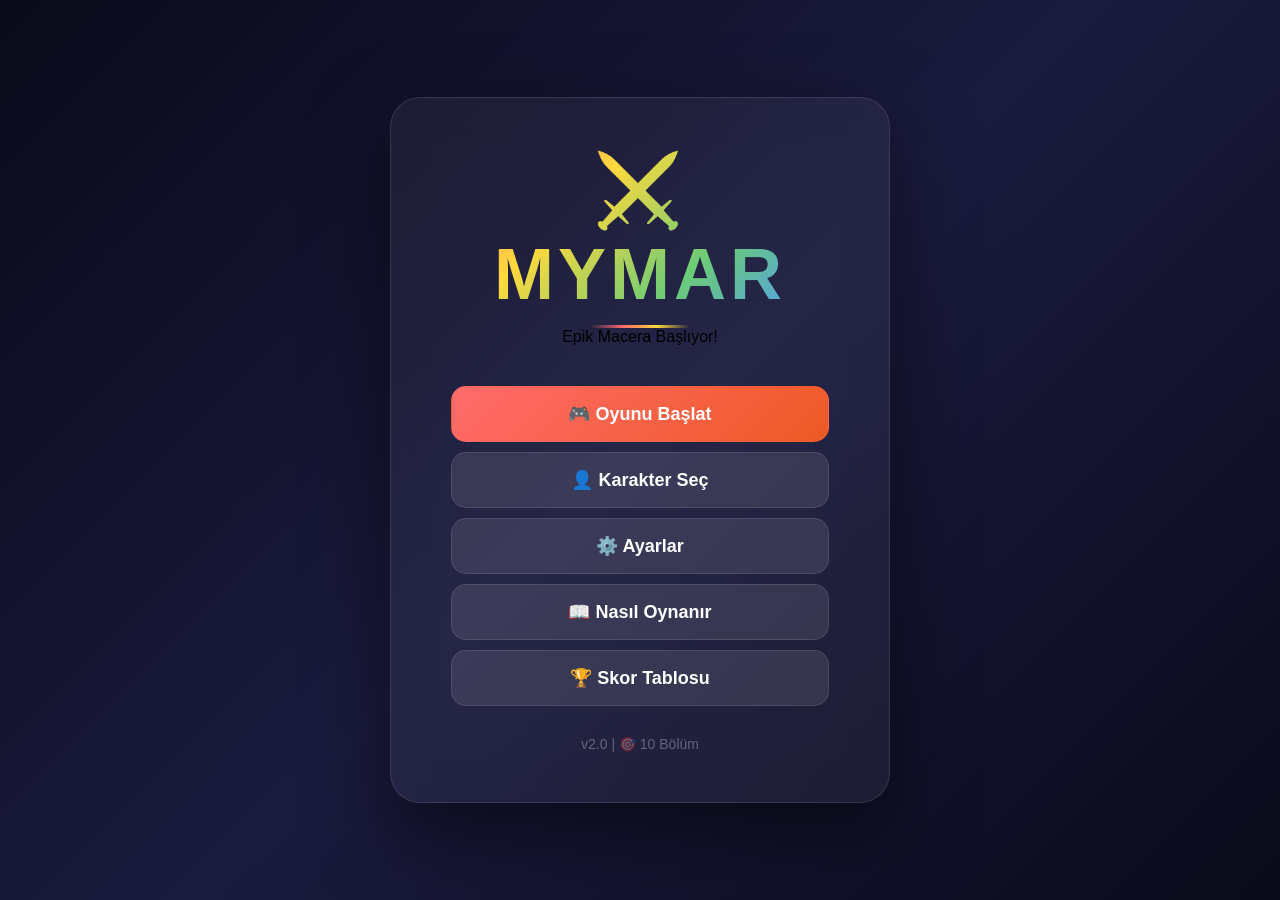
==== commit c76d8e7d: "Update index.html" ====
--- a/index.html
+++ b/index.html
@@ -7,96 +7,196 @@
     <link rel="stylesheet" href="style.css">
 </head>
 <body>
-    <!-- Ana Menü -->
+    <!-- ========== ANA MENÜ ========== -->
     <div id="mainMenu" class="menu-container active">
         <div class="menu-content">
             <div class="logo-container">
-                <h1 class="game-title">MYMAR</h1>
+                <h1 class="game-title">⚔️ MYMAR</h1>
                 <div class="title-decoration"></div>
+                <p class="game-subtitle">Epik Macera Başlıyor!</p>
             </div>
             <div class="menu-buttons">
-                <button id="startGameBtn" class="menu-btn primary">Oyunu Başlat</button>
-                <button id="settingsBtn" class="menu-btn">Ayarlar</button>
-                <button id="howToPlayBtn" class="menu-btn">Nasıl Oynanır</button>
+                <button id="startGameBtn" class="menu-btn primary">🎮 Oyunu Başlat</button>
+                <button id="characterSelectBtn" class="menu-btn">👤 Karakter Seç</button>
+                <button id="settingsBtn" class="menu-btn">⚙️ Ayarlar</button>
+                <button id="howToPlayBtn" class="menu-btn">📖 Nasıl Oynanır</button>
+                <button id="leaderboardBtn" class="menu-btn">🏆 Skor Tablosu</button>
             </div>
             <div class="menu-footer">
-                <span>v1.0</span>
-            </div>
-        </div>
-    </div>
-
-    <!-- Ayarlar Menüsü -->
+                <span>v2.0</span>
+                <span>|</span>
+                <span>🎯 10 Bölüm</span>
+            </div>
+        </div>
+    </div>
+
+    <!-- ========== KARAKTER SEÇİM ========== -->
+    <div id="characterSelectMenu" class="menu-container">
+        <div class="menu-content">
+            <h2 class="menu-title">👤 Karakter Seç</h2>
+            <div class="character-grid">
+                <div class="character-card" data-character="warrior">
+                    <div class="character-preview warrior-preview">⚔️</div>
+                    <h3>Savaşçı</h3>
+                    <p>Hız: ⭐⭐⭐</p>
+                    <p>Güç: ⭐⭐⭐⭐⭐</p>
+                    <button class="select-char-btn" data-char="warrior">Seç</button>
+                </div>
+                <div class="character-card" data-character="mage">
+                    <div class="character-preview mage-preview">🧙</div>
+                    <h3>Büyücü</h3>
+                    <p>Hız: ⭐⭐⭐⭐</p>
+                    <p>Güç: ⭐⭐⭐</p>
+                    <button class="select-char-btn" data-char="mage">Seç</button>
+                </div>
+                <div class="character-card" data-character="rogue">
+                    <div class="character-preview rogue-preview">🗡️</div>
+                    <h3>Haydut</h3>
+                    <p>Hız: ⭐⭐⭐⭐⭐</p>
+                    <p>Güç: ⭐⭐</p>
+                    <button class="select-char-btn" data-char="rogue">Seç</button>
+                </div>
+                <div class="character-card" data-character="archer">
+                    <div class="character-preview archer-preview">🏹</div>
+                    <h3>Okçu</h3>
+                    <p>Hız: ⭐⭐⭐</p>
+                    <p>Güç: ⭐⭐⭐⭐</p>
+                    <button class="select-char-btn" data-char="archer">Seç</button>
+                </div>
+            </div>
+            <button id="charSelectBackBtn" class="menu-btn secondary">⬅️ Geri Dön</button>
+        </div>
+    </div>
+
+    <!-- ========== AYARLAR MENÜSÜ ========== -->
     <div id="settingsMenu" class="menu-container">
         <div class="menu-content">
-            <h2 class="menu-title">Ayarlar</h2>
+            <h2 class="menu-title">⚙️ Ayarlar</h2>
             <div class="settings-group">
                 <div class="setting-item">
-                    <label>Ses Efektleri</label>
+                    <label>🔊 Ses Efektleri</label>
                     <div class="toggle-switch">
                         <input type="checkbox" id="soundToggle" checked>
                         <span class="toggle-slider"></span>
                     </div>
                 </div>
                 <div class="setting-item">
-                    <label>Müzik</label>
+                    <label>🎵 Müzik</label>
                     <div class="toggle-switch">
                         <input type="checkbox" id="musicToggle" checked>
                         <span class="toggle-slider"></span>
                     </div>
                 </div>
                 <div class="setting-item">
-                    <label>Zorluk Seviyesi</label>
+                    <label>📊 Zorluk Seviyesi</label>
                     <select id="difficultySelect">
-                        <option value="easy">Kolay</option>
-                        <option value="normal" selected>Normal</option>
-                        <option value="hard">Zor</option>
+                        <option value="easy">🟢 Kolay</option>
+                        <option value="normal" selected>🟡 Normal</option>
+                        <option value="hard">🔴 Zor</option>
+                        <option value="nightmare">💀 Kabus</option>
                     </select>
                 </div>
-            </div>
-            <button id="settingsBackBtn" class="menu-btn secondary">Geri Dön</button>
-        </div>
-    </div>
-
-    <!-- Nasıl Oynanır Menüsü -->
+                <div class="setting-item">
+                    <label>🎨 Arka Plan</label>
+                    <select id="bgSelect">
+                        <option value="default">🌄 Varsayılan</option>
+                        <option value="forest">🌲 Orman</option>
+                        <option value="desert">🏜️ Çöl</option>
+                        <option value="snow">❄️ Kar</option>
+                        <option value="volcano">🌋 Volkan</option>
+                        <option value="space">🚀 Uzay</option>
+                    </select>
+                </div>
+                <div class="setting-item">
+                    <label>👾 Karakter Rengi</label>
+                    <input type="color" id="charColorPicker" value="#ff6b35">
+                </div>
+                <div class="setting-item">
+                    <label>⚡ Hız Ayarı</label>
+                    <input type="range" id="speedSlider" min="1" max="5" value="3">
+                    <span id="speedValue">3</span>
+                </div>
+            </div>
+            <button id="settingsBackBtn" class="menu-btn secondary">⬅️ Geri Dön</button>
+        </div>
+    </div>
+
+    <!-- ========== NASIL OYNANIR ========== -->
     <div id="howToPlayMenu" class="menu-container">
         <div class="menu-content">
-            <h2 class="menu-title">Nasıl Oynanır</h2>
+            <h2 class="menu-title">📖 Nasıl Oynanır</h2>
             <div class="how-to-play-content">
-                <div class="control-item">
-                    <span class="key">W / ↑</span>
-                    <span>Zıplamak</span>
-                </div>
-                <div class="control-item">
-                    <span class="key">A / ←</span>
-                    <span>Sola Hareket</span>
-                </div>
-                <div class="control-item">
-                    <span class="key">D / →</span>
-                    <span>Sağa Hareket</span>
-                </div>
-                <div class="control-item">
-                    <span class="key">Space</span>
-                    <span>Etkileşim / Toplama</span>
-                </div>
-                <div class="control-item">
-                    <span class="key">ESC</span>
-                    <span>Oyunu Durdur</span>
+                <div class="control-section">
+                    <h3>🎮 Bilgisayar Kontrolleri</h3>
+                    <div class="control-item">
+                        <span class="key">W / ↑</span>
+                        <span>Zıplamak</span>
+                    </div>
+                    <div class="control-item">
+                        <span class="key">A / ←</span>
+                        <span>Sola Hareket</span>
+                    </div>
+                    <div class="control-item">
+                        <span class="key">D / →</span>
+                        <span>Sağa Hareket</span>
+                    </div>
+                    <div class="control-item">
+                        <span class="key">Space</span>
+                        <span>Etkileşim / Toplama</span>
+                    </div>
+                    <div class="control-item">
+                        <span class="key">ESC</span>
+                        <span>Oyunu Durdur</span>
+                    </div>
+                </div>
+                <div class="control-section">
+                    <h3>📱 Mobil Kontroller</h3>
+                    <div class="control-item">
+                        <span class="key">👈 Sol</span>
+                        <span>Sola Hareket (Ekran Sol)</span>
+                    </div>
+                    <div class="control-item">
+                        <span class="key">👉 Sağ</span>
+                        <span>Sağa Hareket (Ekran Sağ)</span>
+                    </div>
+                    <div class="control-item">
+                        <span class="key">⬇️ Zıpla</span>
+                        <span>Zıplamak (Ekran Alt - ORTA)</span>
+                    </div>
                 </div>
                 <div class="game-rules">
-                    <h3>Oyun Kuralları</h3>
+                    <h3>📜 Oyun Kuralları</h3>
                     <ul>
-                        <li>Tüm altınları topla ve hedefe ulaş</li>
-                        <li>Engellerden kaçın</li>
-                        <li>Her bölümde yeni zorluklar seni bekliyor</li>
-                        <li>En yüksek puanı elde etmeye çalış</li>
+                        <li>✨ Tüm altınları topla ve hedefe ulaş</li>
+                        <li>🧱 Engellerden kaçın</li>
+                        <li>🔥 Her bölümde yeni zorluklar seni bekliyor</li>
+                        <li>🏆 En yüksek puanı elde etmeye çalış</li>
+                        <li>💎 Bonus eşyalar ekstra puan kazandırır</li>
                     </ul>
                 </div>
             </div>
-            <button id="howToPlayBackBtn" class="menu-btn secondary">Geri Dön</button>
-        </div>
-    </div>
-
-    <!-- Oyun Ekranı -->
+            <button id="howToPlayBackBtn" class="menu-btn secondary">⬅️ Geri Dön</button>
+        </div>
+    </div>
+
+    <!-- ========== SKOR TABLOSU ========== -->
+    <div id="leaderboardMenu" class="menu-container">
+        <div class="menu-content">
+            <h2 class="menu-title">🏆 Skor Tablosu</h2>
+            <div class="leaderboard-content">
+                <div id="leaderboardList">
+                    <div class="lb-item"><span>1.</span> <span>🎮 Oyuncu1</span> <span>⭐ 2500</span></div>
+                    <div class="lb-item"><span>2.</span> <span>🎮 Oyuncu2</span> <span>⭐ 2100</span></div>
+                    <div class="lb-item"><span>3.</span> <span>🎮 Oyuncu3</span> <span>⭐ 1800</span></div>
+                    <div class="lb-item"><span>4.</span> <span>🎮 Oyuncu4</span> <span>⭐ 1500</span></div>
+                    <div class="lb-item"><span>5.</span> <span>🎮 Oyuncu5</span> <span>⭐ 1200</span></div>
+                </div>
+            </div>
+            <button id="leaderboardBackBtn" class="menu-btn secondary">⬅️ Geri Dön</button>
+        </div>
+    </div>
+
+    <!-- ========== OYUN EKRANI ========== -->
     <div id="gameScreen" class="game-container">
         <canvas id="gameCanvas"></canvas>
         
@@ -111,27 +211,41 @@
                     <span class="hud-icon">⭐</span>
                     <span id="scoreDisplay">0</span>
                 </div>
+                <div class="hud-item">
+                    <span class="hud-icon">💎</span>
+                    <span id="gemDisplay">0</span>
+                </div>
             </div>
             <div class="hud-center">
                 <div class="hud-item">
-                    <span id="levelDisplay">Bölüm 1</span>
-                </div>
-                <div class="hud-item">
-                    <span id="objectiveDisplay">Altınları Topla: 0/5</span>
+                    <span id="levelDisplay">📊 Bölüm 1</span>
+                </div>
+                <div class="hud-item">
+                    <span id="objectiveDisplay">🎯 Altın: 0/5</span>
+                </div>
+                <div class="hud-item">
+                    <span id="timerDisplay">⏱️ 00:00</span>
                 </div>
             </div>
             <div class="hud-right">
                 <button id="pauseBtn" class="hud-btn">⏸️</button>
             </div>
+        </div>
+
+        <!-- Mobil Kontroller -->
+        <div id="mobileControls" class="mobile-controls">
+            <button id="mobileLeft" class="mobile-btn">◀</button>
+            <button id="mobileJump" class="mobile-btn jump-btn">⬆ Zıpla</button>
+            <button id="mobileRight" class="mobile-btn">▶</button>
         </div>
 
         <!-- Duraklatma Menüsü -->
         <div id="pauseMenu" class="pause-overlay">
             <div class="pause-content">
-                <h2>Oyun Durduruldu</h2>
-                <button id="resumeBtn" class="menu-btn primary">Devam Et</button>
-                <button id="pauseRestartBtn" class="menu-btn">Yeniden Başlat</button>
-                <button id="pauseMainMenuBtn" class="menu-btn secondary">Ana Menü</button>
+                <h2>⏸️ Oyun Durduruldu</h2>
+                <button id="resumeBtn" class="menu-btn primary">▶️ Devam Et</button>
+                <button id="pauseRestartBtn" class="menu-btn">🔄 Yeniden Başlat</button>
+                <button id="pauseMainMenuBtn" class="menu-btn secondary">🏠 Ana Menü</button>
             </div>
         </div>
 
@@ -140,12 +254,14 @@
             <div class="level-complete-content">
                 <h2>🎉 Bölüm Tamamlandı!</h2>
                 <div class="level-stats">
-                    <p>Puan: <span id="finalScore">0</span></p>
-                    <p>Toplanan Altın: <span id="finalGold">0</span></p>
-                    <p>Süre: <span id="finalTime">0</span>s</p>
-                </div>
-                <button id="nextLevelBtn" class="menu-btn primary">Sonraki Bölüm</button>
-                <button id="levelCompleteMenuBtn" class="menu-btn secondary">Ana Menü</button>
+                    <p>⭐ Puan: <span id="finalScore">0</span></p>
+                    <p>💰 Altın: <span id="finalGold">0</span></p>
+                    <p>💎 Mücevher: <span id="finalGems">0</span></p>
+                    <p>⏱️ Süre: <span id="finalTime">0</span>s</p>
+                    <p>🎯 Bölüm: <span id="finalLevel">1</span></p>
+                </div>
+                <button id="nextLevelBtn" class="menu-btn primary">▶️ Sonraki Bölüm</button>
+                <button id="levelCompleteMenuBtn" class="menu-btn secondary">🏠 Ana Menü</button>
             </div>
         </div>
 
@@ -154,15 +270,16 @@
             <div class="game-over-content">
                 <h2>💀 Oyun Bitti</h2>
                 <div class="level-stats">
-                    <p>Puan: <span id="gameOverScore">0</span></p>
-                    <p>Bölüm: <span id="gameOverLevel">1</span></p>
-                </div>
-                <button id="gameOverRestartBtn" class="menu-btn primary">Yeniden Dene</button>
-                <button id="gameOverMenuBtn" class="menu-btn secondary">Ana Menü</button>
+                    <p>⭐ Puan: <span id="gameOverScore">0</span></p>
+                    <p>💰 Altın: <span id="gameOverGold">0</span></p>
+                    <p>📊 Bölüm: <span id="gameOverLevel">1</span></p>
+                </div>
+                <button id="gameOverRestartBtn" class="menu-btn primary">🔄 Yeniden Dene</button>
+                <button id="gameOverMenuBtn" class="menu-btn secondary">🏠 Ana Menü</button>
             </div>
         </div>
     </div>
 
     <script src="script.js"></script>
 </body>
-</html>
+                    </html>
--- a/style.css
+++ b/style.css
@@ -0,0 +1,480 @@
+/* Genel Stiller */
+* {
+    margin: 0;
+    padding: 0;
+    box-sizing: border-box;
+    user-select: none;
+}
+
+body {
+    font-family: 'Segoe UI', Tahoma, Geneva, Verdana, sans-serif;
+    background: #0a0a1a;
+    overflow: hidden;
+    height: 100vh;
+    width: 100vw;
+}
+
+/* Menü Container */
+.menu-container {
+    position: fixed;
+    top: 0;
+    left: 0;
+    width: 100%;
+    height: 100%;
+    display: none;
+    justify-content: center;
+    align-items: center;
+    background: linear-gradient(135deg, #0a0a1a 0%, #1a1a3e 50%, #0a0a1a 100%);
+    z-index: 1000;
+}
+
+.menu-container.active {
+    display: flex;
+}
+
+.menu-content {
+    background: rgba(255, 255, 255, 0.05);
+    backdrop-filter: blur(20px);
+    border: 1px solid rgba(255, 255, 255, 0.1);
+    border-radius: 30px;
+    padding: 50px 60px;
+    max-width: 500px;
+    width: 90%;
+    text-align: center;
+    box-shadow: 0 30px 80px rgba(0, 0, 0, 0.5);
+}
+
+.logo-container {
+    margin-bottom: 40px;
+}
+
+.game-title {
+    font-size: 72px;
+    font-weight: 900;
+    background: linear-gradient(135deg, #ff6b6b, #ffd93d, #6bcb77, #4d96ff);
+    -webkit-background-clip: text;
+    -webkit-text-fill-color: transparent;
+    text-shadow: none;
+    letter-spacing: 4px;
+    animation: titleGlow 3s ease-in-out infinite;
+}
+
+@keyframes titleGlow {
+    0%, 100% { filter: drop-shadow(0 0 20px rgba(255, 107, 107, 0.3)); }
+    50% { filter: drop-shadow(0 0 40px rgba(255, 107, 107, 0.6)); }
+}
+
+.title-decoration {
+    width: 100px;
+    height: 3px;
+    margin: 10px auto 0;
+    background: linear-gradient(90deg, transparent, #ff6b6b, #ffd93d, transparent);
+    border-radius: 3px;
+}
+
+.menu-title {
+    color: #ffffff;
+    font-size: 32px;
+    font-weight: 700;
+    margin-bottom: 30px;
+}
+
+/* Butonlar */
+.menu-btn {
+    display: block;
+    width: 100%;
+    padding: 16px 30px;
+    margin: 10px 0;
+    border: none;
+    border-radius: 15px;
+    font-size: 18px;
+    font-weight: 600;
+    cursor: pointer;
+    transition: all 0.3s ease;
+    color: #ffffff;
+    background: rgba(255, 255, 255, 0.1);
+    border: 1px solid rgba(255, 255, 255, 0.1);
+}
+
+.menu-btn:hover {
+    transform: translateY(-2px);
+    background: rgba(255, 255, 255, 0.2);
+    box-shadow: 0 10px 30px rgba(0, 0, 0, 0.3);
+}
+
+.menu-btn:active {
+    transform: translateY(0px);
+}
+
+.menu-btn.primary {
+    background: linear-gradient(135deg, #ff6b6b, #ee5a24);
+    border-color: transparent;
+}
+
+.menu-btn.primary:hover {
+    background: linear-gradient(135deg, #ff8787, #ff6b6b);
+    box-shadow: 0 10px 40px rgba(238, 90, 36, 0.4);
+}
+
+.menu-btn.secondary {
+    background: rgba(255, 255, 255, 0.05);
+}
+
+.menu-btn.secondary:hover {
+    background: rgba(255, 255, 255, 0.15);
+}
+
+.menu-footer {
+    margin-top: 30px;
+    color: rgba(255, 255, 255, 0.3);
+    font-size: 14px;
+}
+
+/* Ayarlar */
+.settings-group {
+    text-align: left;
+    margin: 20px 0;
+}
+
+.setting-item {
+    display: flex;
+    justify-content: space-between;
+    align-items: center;
+    padding: 12px 0;
+    border-bottom: 1px solid rgba(255, 255, 255, 0.05);
+    color: #ffffff;
+}
+
+.setting-item label {
+    font-size: 16px;
+    font-weight: 500;
+}
+
+.toggle-switch {
+    position: relative;
+    width: 50px;
+    height: 28px;
+    flex-shrink: 0;
+}
+
+.toggle-switch input {
+    opacity: 0;
+    width: 0;
+    height: 0;
+}
+
+.toggle-slider {
+    position: absolute;
+    cursor: pointer;
+    top: 0;
+    left: 0;
+    right: 0;
+    bottom: 0;
+    background: rgba(255, 255, 255, 0.2);
+    border-radius: 28px;
+    transition: 0.3s ease;
+}
+
+.toggle-slider::before {
+    content: "";
+    position: absolute;
+    height: 20px;
+    width: 20px;
+    left: 4px;
+    bottom: 4px;
+    background: white;
+    border-radius: 50%;
+    transition: 0.3s ease;
+}
+
+.toggle-switch input:checked + .toggle-slider {
+    background: linear-gradient(135deg, #ff6b6b, #ee5a24);
+}
+
+.toggle-switch input:checked + .toggle-slider::before {
+    transform: translateX(22px);
+}
+
+.setting-item select {
+    padding: 8px 15px;
+    border-radius: 10px;
+    background: rgba(255, 255, 255, 0.1);
+    color: #ffffff;
+    border: 1px solid rgba(255, 255, 255, 0.1);
+    font-size: 14px;
+    cursor: pointer;
+}
+
+.setting-item select option {
+    background: #1a1a3e;
+}
+
+/* Nasıl Oynanır */
+.how-to-play-content {
+    text-align: left;
+    margin: 20px 0;
+    color: #ffffff;
+}
+
+.control-item {
+    display: flex;
+    justify-content: space-between;
+    align-items: center;
+    padding: 10px 0;
+    border-bottom: 1px solid rgba(255, 255, 255, 0.05);
+}
+
+.control-item .key {
+    background: rgba(255, 255, 255, 0.1);
+    padding: 4px 12px;
+    border-radius: 8px;
+    font-family: monospace;
+    font-size: 14px;
+    font-weight: 700;
+}
+
+.game-rules {
+    margin-top: 20px;
+    padding: 20px;
+    background: rgba(255, 255, 255, 0.05);
+    border-radius: 15px;
+}
+
+.game-rules h3 {
+    margin-bottom: 15px;
+    font-size: 18px;
+}
+
+.game-rules ul {
+    list-style: none;
+    padding: 0;
+}
+
+.game-rules ul li {
+    padding: 6px 0;
+    padding-left: 25px;
+    position: relative;
+}
+
+.game-rules ul li::before {
+    content: "▸";
+    position: absolute;
+    left: 0;
+    color: #ff6b6b;
+}
+
+/* Oyun Ekranı */
+.game-container {
+    position: fixed;
+    top: 0;
+    left: 0;
+    width: 100%;
+    height: 100%;
+    display: none;
+    background: #0a0a1a;
+}
+
+.game-container.active {
+    display: block;
+}
+
+#gameCanvas {
+    width: 100%;
+    height: 100%;
+    display: block;
+}
+
+/* HUD */
+.hud-container {
+    position: fixed;
+    top: 20px;
+    left: 0;
+    right: 0;
+    padding: 0 20px;
+    display: flex;
+    justify-content: space-between;
+    align-items: center;
+    pointer-events: none;
+    z-index: 100;
+}
+
+.hud-left,
+.hud-center,
+.hud-right {
+    display: flex;
+    gap: 20px;
+    align-items: center;
+}
+
+.hud-item {
+    background: rgba(0, 0, 0, 0.6);
+    backdrop-filter: blur(10px);
+    padding: 8px 16px;
+    border-radius: 12px;
+    color: #ffffff;
+    font-size: 16px;
+    font-weight: 600;
+    border: 1px solid rgba(255, 255, 255, 0.1);
+    display: flex;
+    align-items: center;
+    gap: 8px;
+    pointer-events: auto;
+}
+
+.hud-icon {
+    font-size: 20px;
+}
+
+.hud-btn {
+    background: rgba(0, 0, 0, 0.6);
+    backdrop-filter: blur(10px);
+    border: 1px solid rgba(255, 255, 255, 0.1);
+    color: #ffffff;
+    padding: 8px 16px;
+    border-radius: 12px;
+    cursor: pointer;
+    font-size: 20px;
+    transition: all 0.3s ease;
+    pointer-events: auto;
+}
+
+.hud-btn:hover {
+    background: rgba(255, 255, 255, 0.2);
+    transform: scale(1.05);
+}
+
+/* Duraklatma Menüsü */
+.pause-overlay,
+.level-complete-overlay,
+.game-over-overlay {
+    position: fixed;
+    top: 0;
+    left: 0;
+    width: 100%;
+    height: 100%;
+    background: rgba(0, 0, 0, 0.8);
+    backdrop-filter: blur(10px);
+    display: none;
+    justify-content: center;
+    align-items: center;
+    z-index: 200;
+}
+
+.pause-overlay.active,
+.level-complete-overlay.active,
+.game-over-overlay.active {
+    display: flex;
+}
+
+.pause-content,
+.level-complete-content,
+.game-over-content {
+    background: rgba(255, 255, 255, 0.05);
+    backdrop-filter: blur(20px);
+    border: 1px solid rgba(255, 255, 255, 0.1);
+    border-radius: 30px;
+    padding: 40px 50px;
+    max-width: 450px;
+    width: 90%;
+    text-align: center;
+    color: #ffffff;
+    animation: slideUp 0.4s ease;
+}
+
+@keyframes slideUp {
+    from {
+        transform: translateY(30px);
+        opacity: 0;
+    }
+    to {
+        transform: translateY(0);
+        opacity: 1;
+    }
+}
+
+.pause-content h2,
+.level-complete-content h2,
+.game-over-content h2 {
+    font-size: 36px;
+    margin-bottom: 20px;
+}
+
+.level-stats {
+    margin: 20px 0;
+    text-align: left;
+}
+
+.level-stats p {
+    padding: 8px 0;
+    font-size: 18px;
+    border-bottom: 1px solid rgba(255, 255, 255, 0.05);
+}
+
+.level-stats span {
+    float: right;
+    font-weight: 700;
+    color: #ffd93d;
+}
+
+/* Responsive */
+@media (max-width: 768px) {
+    .menu-content {
+        padding: 30px 25px;
+    }
+    
+    .game-title {
+        font-size: 48px;
+    }
+    
+    .menu-btn {
+        padding: 14px 20px;
+        font-size: 16px;
+    }
+    
+    .hud-container {
+        padding: 0 10px;
+        top: 10px;
+    }
+    
+    .hud-item {
+        padding: 6px 12px;
+        font-size: 14px;
+    }
+    
+    .hud-icon {
+        font-size: 16px;
+    }
+    
+    .pause-content,
+    .level-complete-content,
+    .game-over-content {
+        padding: 30px 20px;
+    }
+    
+    .hud-center .hud-item {
+        display: none;
+    }
+    
+    .hud-center .hud-item:first-child {
+        display: flex;
+    }
+}
+
+@media (max-width: 480px) {
+    .game-title {
+        font-size: 36px;
+    }
+    
+    .menu-content {
+        padding: 25px 20px;
+    }
+    
+    .hud-left {
+        gap: 10px;
+    }
+    
+    .hud-item {
+        padding: 4px 10px;
+        font-size: 12px;
+    }
+}
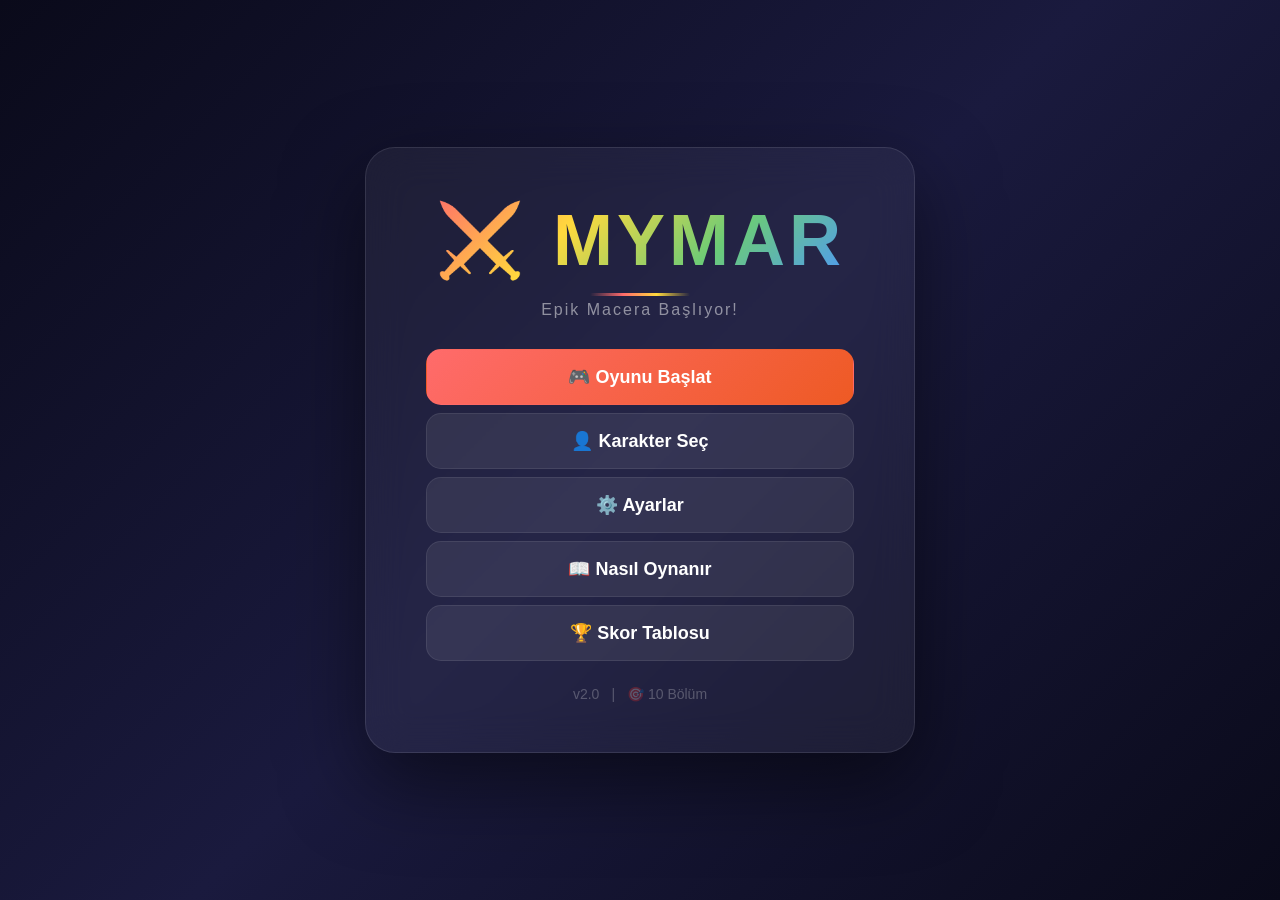
==== commit 5b159b46: "Update index.html" ====
--- a/index.html
+++ b/index.html
@@ -153,15 +153,15 @@
                     <h3>📱 Mobil Kontroller</h3>
                     <div class="control-item">
                         <span class="key">👈 Sol</span>
-                        <span>Sola Hareket (Ekran Sol)</span>
+                        <span>Sola Hareket (Ekran Sol Alt)</span>
+                    </div>
+                    <div class="control-item">
+                        <span class="key">👆 Orta</span>
+                        <span>Zıplamak (Ekran Orta Alt - GÖRÜNMEZ)</span>
                     </div>
                     <div class="control-item">
                         <span class="key">👉 Sağ</span>
-                        <span>Sağa Hareket (Ekran Sağ)</span>
-                    </div>
-                    <div class="control-item">
-                        <span class="key">⬇️ Zıpla</span>
-                        <span>Zıplamak (Ekran Alt - ORTA)</span>
+                        <span>Sağa Hareket (Ekran Sağ Alt)</span>
                     </div>
                 </div>
                 <div class="game-rules">
@@ -232,11 +232,11 @@
             </div>
         </div>
 
-        <!-- Mobil Kontroller -->
+        <!-- ========== MOBİL KONTROLLER - GÖRÜNMEZ ========== -->
         <div id="mobileControls" class="mobile-controls">
-            <button id="mobileLeft" class="mobile-btn">◀</button>
-            <button id="mobileJump" class="mobile-btn jump-btn">⬆ Zıpla</button>
-            <button id="mobileRight" class="mobile-btn">▶</button>
+            <div id="mobileLeft" class="mobile-zone left-zone"></div>
+            <div id="mobileJump" class="mobile-zone jump-zone"></div>
+            <div id="mobileRight" class="mobile-zone right-zone"></div>
         </div>
 
         <!-- Duraklatma Menüsü -->
@@ -282,4 +282,4 @@
 
     <script src="script.js"></script>
 </body>
-                    </html>
+                                                                                    </html>
--- a/style.css
+++ b/style.css
@@ -1,9 +1,10 @@
-/* Genel Stiller */
+/* ========== GENEL STILLER ========== */
 * {
     margin: 0;
     padding: 0;
     box-sizing: border-box;
     user-select: none;
+    -webkit-tap-highlight-color: transparent;
 }
 
 body {
@@ -14,7 +15,7 @@
     width: 100vw;
 }
 
-/* Menü Container */
+/* ========== MENÜ CONTAINER ========== */
 .menu-container {
     position: fixed;
     top: 0;
@@ -26,26 +27,49 @@
     align-items: center;
     background: linear-gradient(135deg, #0a0a1a 0%, #1a1a3e 50%, #0a0a1a 100%);
     z-index: 1000;
+    animation: fadeIn 0.3s ease;
 }
 
 .menu-container.active {
     display: flex;
+}
+
+@keyframes fadeIn {
+    from { opacity: 0; transform: scale(0.95); }
+    to { opacity: 1; transform: scale(1); }
 }
 
 .menu-content {
     background: rgba(255, 255, 255, 0.05);
     backdrop-filter: blur(20px);
+    -webkit-backdrop-filter: blur(20px);
     border: 1px solid rgba(255, 255, 255, 0.1);
     border-radius: 30px;
     padding: 50px 60px;
-    max-width: 500px;
+    max-width: 550px;
     width: 90%;
     text-align: center;
     box-shadow: 0 30px 80px rgba(0, 0, 0, 0.5);
-}
-
+    max-height: 90vh;
+    overflow-y: auto;
+}
+
+.menu-content::-webkit-scrollbar {
+    width: 4px;
+}
+
+.menu-content::-webkit-scrollbar-track {
+    background: transparent;
+}
+
+.menu-content::-webkit-scrollbar-thumb {
+    background: rgba(255, 255, 255, 0.2);
+    border-radius: 4px;
+}
+
+/* ========== LOGO ========== */
 .logo-container {
-    margin-bottom: 40px;
+    margin-bottom: 30px;
 }
 
 .game-title {
@@ -54,9 +78,17 @@
     background: linear-gradient(135deg, #ff6b6b, #ffd93d, #6bcb77, #4d96ff);
     -webkit-background-clip: text;
     -webkit-text-fill-color: transparent;
+    background-clip: text;
     text-shadow: none;
     letter-spacing: 4px;
     animation: titleGlow 3s ease-in-out infinite;
+}
+
+.game-subtitle {
+    color: rgba(255, 255, 255, 0.5);
+    font-size: 16px;
+    margin-top: 5px;
+    letter-spacing: 2px;
 }
 
 @keyframes titleGlow {
@@ -76,15 +108,15 @@
     color: #ffffff;
     font-size: 32px;
     font-weight: 700;
-    margin-bottom: 30px;
-}
-
-/* Butonlar */
+    margin-bottom: 25px;
+}
+
+/* ========== MENÜ BUTONLARI ========== */
 .menu-btn {
     display: block;
     width: 100%;
     padding: 16px 30px;
-    margin: 10px 0;
+    margin: 8px 0;
     border: none;
     border-radius: 15px;
     font-size: 18px;
@@ -92,18 +124,18 @@
     cursor: pointer;
     transition: all 0.3s ease;
     color: #ffffff;
-    background: rgba(255, 255, 255, 0.1);
-    border: 1px solid rgba(255, 255, 255, 0.1);
+    background: rgba(255, 255, 255, 0.08);
+    border: 1px solid rgba(255, 255, 255, 0.08);
 }
 
 .menu-btn:hover {
     transform: translateY(-2px);
-    background: rgba(255, 255, 255, 0.2);
+    background: rgba(255, 255, 255, 0.18);
     box-shadow: 0 10px 30px rgba(0, 0, 0, 0.3);
 }
 
 .menu-btn:active {
-    transform: translateY(0px);
+    transform: translateY(0px) scale(0.98);
 }
 
 .menu-btn.primary {
@@ -125,15 +157,83 @@
 }
 
 .menu-footer {
-    margin-top: 30px;
-    color: rgba(255, 255, 255, 0.3);
+    margin-top: 25px;
+    color: rgba(255, 255, 255, 0.25);
     font-size: 14px;
-}
-
-/* Ayarlar */
+    display: flex;
+    justify-content: center;
+    gap: 12px;
+}
+
+/* ========== KARAKTER SEÇİM ========== */
+.character-grid {
+    display: grid;
+    grid-template-columns: 1fr 1fr;
+    gap: 15px;
+    margin: 20px 0;
+}
+
+.character-card {
+    background: rgba(255, 255, 255, 0.05);
+    border: 2px solid rgba(255, 255, 255, 0.08);
+    border-radius: 16px;
+    padding: 15px;
+    text-align: center;
+    transition: all 0.3s ease;
+    cursor: pointer;
+}
+
+.character-card:hover {
+    border-color: rgba(255, 107, 107, 0.4);
+    transform: translateY(-3px);
+    box-shadow: 0 10px 30px rgba(0, 0, 0, 0.3);
+}
+
+.character-card.selected {
+    border-color: #ff6b6b;
+    background: rgba(255, 107, 107, 0.1);
+    box-shadow: 0 0 30px rgba(255, 107, 107, 0.2);
+}
+
+.character-preview {
+    font-size: 48px;
+    margin-bottom: 8px;
+}
+
+.character-card h3 {
+    color: #ffffff;
+    font-size: 16px;
+    margin-bottom: 4px;
+}
+
+.character-card p {
+    color: rgba(255, 255, 255, 0.5);
+    font-size: 12px;
+    margin: 2px 0;
+}
+
+.select-char-btn {
+    margin-top: 8px;
+    padding: 6px 20px;
+    border: none;
+    border-radius: 8px;
+    background: rgba(255, 107, 107, 0.3);
+    color: #ffffff;
+    font-weight: 600;
+    cursor: pointer;
+    transition: all 0.3s ease;
+    font-size: 13px;
+}
+
+.select-char-btn:hover {
+    background: #ff6b6b;
+    transform: scale(1.05);
+}
+
+/* ========== AYARLAR ========== */
 .settings-group {
     text-align: left;
-    margin: 20px 0;
+    margin: 15px 0 25px 0;
 }
 
 .setting-item {
@@ -143,13 +243,53 @@
     padding: 12px 0;
     border-bottom: 1px solid rgba(255, 255, 255, 0.05);
     color: #ffffff;
+    gap: 15px;
 }
 
 .setting-item label {
-    font-size: 16px;
+    font-size: 15px;
     font-weight: 500;
 }
 
+.setting-item select {
+    padding: 8px 15px;
+    border-radius: 10px;
+    background: rgba(255, 255, 255, 0.1);
+    color: #ffffff;
+    border: 1px solid rgba(255, 255, 255, 0.1);
+    font-size: 14px;
+    cursor: pointer;
+    min-width: 120px;
+}
+
+.setting-item select option {
+    background: #1a1a3e;
+}
+
+.setting-item input[type="color"] {
+    width: 40px;
+    height: 40px;
+    border: 2px solid rgba(255, 255, 255, 0.2);
+    border-radius: 10px;
+    cursor: pointer;
+    padding: 2px;
+    background: transparent;
+}
+
+.setting-item input[type="range"] {
+    width: 120px;
+    accent-color: #ff6b6b;
+    cursor: pointer;
+}
+
+#speedValue {
+    color: #ffd93d;
+    font-weight: 700;
+    min-width: 20px;
+    text-align: center;
+}
+
+/* ========== TOGGLE SWITCH ========== */
 .toggle-switch {
     position: relative;
     width: 50px;
@@ -195,54 +335,63 @@
     transform: translateX(22px);
 }
 
-.setting-item select {
-    padding: 8px 15px;
-    border-radius: 10px;
-    background: rgba(255, 255, 255, 0.1);
-    color: #ffffff;
-    border: 1px solid rgba(255, 255, 255, 0.1);
-    font-size: 14px;
-    cursor: pointer;
-}
-
-.setting-item select option {
-    background: #1a1a3e;
-}
-
-/* Nasıl Oynanır */
+/* ========== NASIL OYNANIR ========== */
 .how-to-play-content {
     text-align: left;
-    margin: 20px 0;
-    color: #ffffff;
+    margin: 15px 0 20px 0;
+    color: #ffffff;
+    max-height: 400px;
+    overflow-y: auto;
+}
+
+.how-to-play-content::-webkit-scrollbar {
+    width: 4px;
+}
+
+.how-to-play-content::-webkit-scrollbar-thumb {
+    background: rgba(255, 255, 255, 0.2);
+    border-radius: 4px;
+}
+
+.control-section {
+    margin-bottom: 20px;
+}
+
+.control-section h3 {
+    color: #ffd93d;
+    font-size: 16px;
+    margin-bottom: 10px;
 }
 
 .control-item {
     display: flex;
     justify-content: space-between;
     align-items: center;
-    padding: 10px 0;
+    padding: 8px 0;
     border-bottom: 1px solid rgba(255, 255, 255, 0.05);
 }
 
 .control-item .key {
     background: rgba(255, 255, 255, 0.1);
-    padding: 4px 12px;
+    padding: 4px 14px;
     border-radius: 8px;
     font-family: monospace;
     font-size: 14px;
     font-weight: 700;
+    color: #ffd93d;
 }
 
 .game-rules {
-    margin-top: 20px;
-    padding: 20px;
+    margin-top: 15px;
+    padding: 18px;
     background: rgba(255, 255, 255, 0.05);
     border-radius: 15px;
 }
 
 .game-rules h3 {
-    margin-bottom: 15px;
-    font-size: 18px;
+    margin-bottom: 12px;
+    font-size: 17px;
+    color: #6bcb77;
 }
 
 .game-rules ul {
@@ -251,9 +400,11 @@
 }
 
 .game-rules ul li {
-    padding: 6px 0;
+    padding: 5px 0;
     padding-left: 25px;
     position: relative;
+    font-size: 14px;
+    color: rgba(255, 255, 255, 0.8);
 }
 
 .game-rules ul li::before {
@@ -263,7 +414,49 @@
     color: #ff6b6b;
 }
 
-/* Oyun Ekranı */
+/* ========== SKOR TABLOSU ========== */
+.leaderboard-content {
+    margin: 15px 0 20px 0;
+    max-height: 350px;
+    overflow-y: auto;
+}
+
+.leaderboard-content::-webkit-scrollbar {
+    width: 4px;
+}
+
+.leaderboard-content::-webkit-scrollbar-thumb {
+    background: rgba(255, 255, 255, 0.2);
+    border-radius: 4px;
+}
+
+.lb-item {
+    display: flex;
+    justify-content: space-between;
+    align-items: center;
+    padding: 10px 15px;
+    margin: 4px 0;
+    background: rgba(255, 255, 255, 0.04);
+    border-radius: 10px;
+    color: #ffffff;
+    font-size: 15px;
+    transition: all 0.3s ease;
+}
+
+.lb-item:hover {
+    background: rgba(255, 255, 255, 0.08);
+}
+
+.lb-item:nth-child(1) { border-left: 3px solid #ffd93d; }
+.lb-item:nth-child(2) { border-left: 3px solid #c0c0c0; }
+.lb-item:nth-child(3) { border-left: 3px solid #cd7f32; }
+
+.lb-item span:last-child {
+    color: #ffd93d;
+    font-weight: 700;
+}
+
+/* ========== OYUN EKRANI ========== */
 .game-container {
     position: fixed;
     top: 0;
@@ -282,15 +475,16 @@
     width: 100%;
     height: 100%;
     display: block;
-}
-
-/* HUD */
+    touch-action: none;
+}
+
+/* ========== HUD ========== */
 .hud-container {
     position: fixed;
-    top: 20px;
+    top: 12px;
     left: 0;
     right: 0;
-    padding: 0 20px;
+    padding: 0 15px;
     display: flex;
     justify-content: space-between;
     align-items: center;
@@ -302,48 +496,108 @@
 .hud-center,
 .hud-right {
     display: flex;
-    gap: 20px;
+    gap: 10px;
     align-items: center;
 }
 
 .hud-item {
-    background: rgba(0, 0, 0, 0.6);
+    background: rgba(0, 0, 0, 0.7);
     backdrop-filter: blur(10px);
-    padding: 8px 16px;
+    -webkit-backdrop-filter: blur(10px);
+    padding: 6px 14px;
     border-radius: 12px;
     color: #ffffff;
-    font-size: 16px;
+    font-size: 14px;
     font-weight: 600;
-    border: 1px solid rgba(255, 255, 255, 0.1);
+    border: 1px solid rgba(255, 255, 255, 0.08);
     display: flex;
     align-items: center;
-    gap: 8px;
+    gap: 6px;
     pointer-events: auto;
+    white-space: nowrap;
 }
 
 .hud-icon {
-    font-size: 20px;
+    font-size: 18px;
 }
 
 .hud-btn {
-    background: rgba(0, 0, 0, 0.6);
+    background: rgba(0, 0, 0, 0.7);
     backdrop-filter: blur(10px);
-    border: 1px solid rgba(255, 255, 255, 0.1);
-    color: #ffffff;
-    padding: 8px 16px;
+    -webkit-backdrop-filter: blur(10px);
+    border: 1px solid rgba(255, 255, 255, 0.08);
+    color: #ffffff;
+    padding: 6px 14px;
     border-radius: 12px;
     cursor: pointer;
-    font-size: 20px;
+    font-size: 18px;
     transition: all 0.3s ease;
     pointer-events: auto;
 }
 
 .hud-btn:hover {
-    background: rgba(255, 255, 255, 0.2);
+    background: rgba(255, 255, 255, 0.15);
     transform: scale(1.05);
 }
 
-/* Duraklatma Menüsü */
+.hud-btn:active {
+    transform: scale(0.95);
+}
+
+/* ========== MOBİL KONTROLLER ========== */
+.mobile-controls {
+    position: fixed;
+    bottom: 20px;
+    left: 0;
+    right: 0;
+    display: none;
+    justify-content: space-between;
+    align-items: center;
+    padding: 0 20px;
+    z-index: 50;
+    pointer-events: none;
+}
+
+.mobile-btn {
+    pointer-events: auto;
+    width: 65px;
+    height: 65px;
+    border: none;
+    border-radius: 50%;
+    background: rgba(255, 255, 255, 0.15);
+    backdrop-filter: blur(10px);
+    -webkit-backdrop-filter: blur(10px);
+    color: #ffffff;
+    font-size: 24px;
+    font-weight: 700;
+    border: 2px solid rgba(255, 255, 255, 0.1);
+    cursor: pointer;
+    transition: all 0.15s ease;
+    touch-action: none;
+    user-select: none;
+    -webkit-user-select: none;
+}
+
+.mobile-btn:active {
+    transform: scale(0.85);
+    background: rgba(255, 255, 255, 0.3);
+}
+
+.mobile-btn.jump-btn {
+    width: 80px;
+    height: 80px;
+    background: linear-gradient(135deg, #ff6b6b, #ee5a24);
+    border-color: transparent;
+    font-size: 18px;
+    box-shadow: 0 5px 30px rgba(238, 90, 36, 0.4);
+}
+
+.mobile-btn.jump-btn:active {
+    transform: scale(0.8);
+    box-shadow: 0 2px 15px rgba(238, 90, 36, 0.6);
+}
+
+/* ========== OVERLAY'LER ========== */
 .pause-overlay,
 .level-complete-overlay,
 .game-over-overlay {
@@ -354,6 +608,7 @@
     height: 100%;
     background: rgba(0, 0, 0, 0.8);
     backdrop-filter: blur(10px);
+    -webkit-backdrop-filter: blur(10px);
     display: none;
     justify-content: center;
     align-items: center;
@@ -371,10 +626,11 @@
 .game-over-content {
     background: rgba(255, 255, 255, 0.05);
     backdrop-filter: blur(20px);
+    -webkit-backdrop-filter: blur(20px);
     border: 1px solid rgba(255, 255, 255, 0.1);
     border-radius: 30px;
-    padding: 40px 50px;
-    max-width: 450px;
+    padding: 40px 45px;
+    max-width: 420px;
     width: 90%;
     text-align: center;
     color: #ffffff;
@@ -395,19 +651,20 @@
 .pause-content h2,
 .level-complete-content h2,
 .game-over-content h2 {
-    font-size: 36px;
-    margin-bottom: 20px;
+    font-size: 32px;
+    margin-bottom: 15px;
 }
 
 .level-stats {
-    margin: 20px 0;
+    margin: 15px 0 20px 0;
     text-align: left;
 }
 
 .level-stats p {
-    padding: 8px 0;
-    font-size: 18px;
+    padding: 6px 0;
+    font-size: 16px;
     border-bottom: 1px solid rgba(255, 255, 255, 0.05);
+    color: rgba(255, 255, 255, 0.8);
 }
 
 .level-stats span {
@@ -416,10 +673,13 @@
     color: #ffd93d;
 }
 
-/* Responsive */
+/* ========== RESPONSIVE ========== */
+
+/* Tablet ve Telefon */
 @media (max-width: 768px) {
     .menu-content {
         padding: 30px 25px;
+        max-width: 95%;
     }
     
     .game-title {
@@ -433,22 +693,22 @@
     
     .hud-container {
         padding: 0 10px;
-        top: 10px;
+        top: 8px;
     }
     
     .hud-item {
-        padding: 6px 12px;
+        padding: 4px 10px;
+        font-size: 12px;
+    }
+    
+    .hud-icon {
         font-size: 14px;
-    }
-    
-    .hud-icon {
-        font-size: 16px;
     }
     
     .pause-content,
     .level-complete-content,
     .game-over-content {
-        padding: 30px 20px;
+        padding: 28px 22px;
     }
     
     .hud-center .hud-item {
@@ -458,23 +718,157 @@
     .hud-center .hud-item:first-child {
         display: flex;
     }
-}
-
+    
+    .character-grid {
+        grid-template-columns: 1fr 1fr;
+        gap: 10px;
+    }
+    
+    .character-preview {
+        font-size: 36px;
+    }
+    
+    /* Mobil kontroller göster */
+    .mobile-controls {
+        display: flex;
+    }
+}
+
+/* Küçük Telefon */
 @media (max-width: 480px) {
     .game-title {
-        font-size: 36px;
+        font-size: 34px;
     }
     
     .menu-content {
-        padding: 25px 20px;
+        padding: 20px 16px;
+        border-radius: 20px;
+    }
+    
+    .menu-btn {
+        padding: 12px 16px;
+        font-size: 14px;
+        border-radius: 12px;
+        margin: 5px 0;
+    }
+    
+    .menu-title {
+        font-size: 24px;
     }
     
     .hud-left {
-        gap: 10px;
+        gap: 5px;
     }
     
     .hud-item {
+        padding: 3px 8px;
+        font-size: 10px;
+        border-radius: 8px;
+    }
+    
+    .hud-icon {
+        font-size: 12px;
+    }
+    
+    .hud-btn {
         padding: 4px 10px;
-        font-size: 12px;
-    }
-}
+        font-size: 14px;
+    }
+    
+    .pause-content,
+    .level-complete-content,
+    .game-over-content {
+        padding: 22px 16px;
+        border-radius: 20px;
+    }
+    
+    .pause-content h2,
+    .level-complete-content h2,
+    .game-over-content h2 {
+        font-size: 24px;
+    }
+    
+    .level-stats p {
+        font-size: 14px;
+    }
+    
+    .character-grid {
+        grid-template-columns: 1fr 1fr;
+        gap: 8px;
+    }
+    
+    .character-card {
+        padding: 10px;
+    }
+    
+    .character-preview {
+        font-size: 30px;
+    }
+    
+    .character-card h3 {
+        font-size: 13px;
+    }
+    
+    .mobile-btn {
+        width: 55px;
+        height: 55px;
+        font-size: 20px;
+    }
+    
+    .mobile-btn.jump-btn {
+        width: 68px;
+        height: 68px;
+        font-size: 15px;
+    }
+    
+    .mobile-controls {
+        padding: 0 12px;
+        bottom: 12px;
+    }
+    
+    .setting-item {
+        padding: 8px 0;
+        font-size: 13px;
+        flex-wrap: wrap;
+        gap: 8px;
+    }
+    
+    .setting-item input[type="range"] {
+        width: 80px;
+    }
+    
+    .lb-item {
+        font-size: 13px;
+        padding: 8px 12px;
+    }
+}
+
+/* Dokunmatik cihazlar için mobil kontrolleri göster */
+@media (hover: none) and (pointer: coarse) {
+    .mobile-controls {
+        display: flex !important;
+    }
+}
+
+/* Mobil cihazda HUD ayarları */
+@media (max-width: 600px) {
+    .hud-container {
+        top: 5px;
+        padding: 0 8px;
+    }
+    
+    .hud-left .hud-item:not(:first-child) {
+        display: none;
+    }
+    
+    .hud-right .hud-item {
+        display: none;
+    }
+}
+
+/* ========== ARKA PLAN TEMALARI ========== */
+.bg-forest #gameCanvas { background: linear-gradient(180deg, #1a3a1a, #2d5a2d, #1a3a1a); }
+.bg-desert #gameCanvas { background: linear-gradient(180deg, #d4a373, #cc8e5a, #b87c4a); }
+.bg-snow #gameCanvas { background: linear-gradient(180deg, #e8f0f8, #d0e0f0, #b8d0e8); }
+.bg-volcano #gameCanvas { background: linear-gradient(180deg, #2a0a0a, #4a1a1a, #6a2a2a); }
+.bg-space #gameCanvas { background: linear-gradient(180deg, #0a0a2a, #1a0a3a, #0a0a2a); }
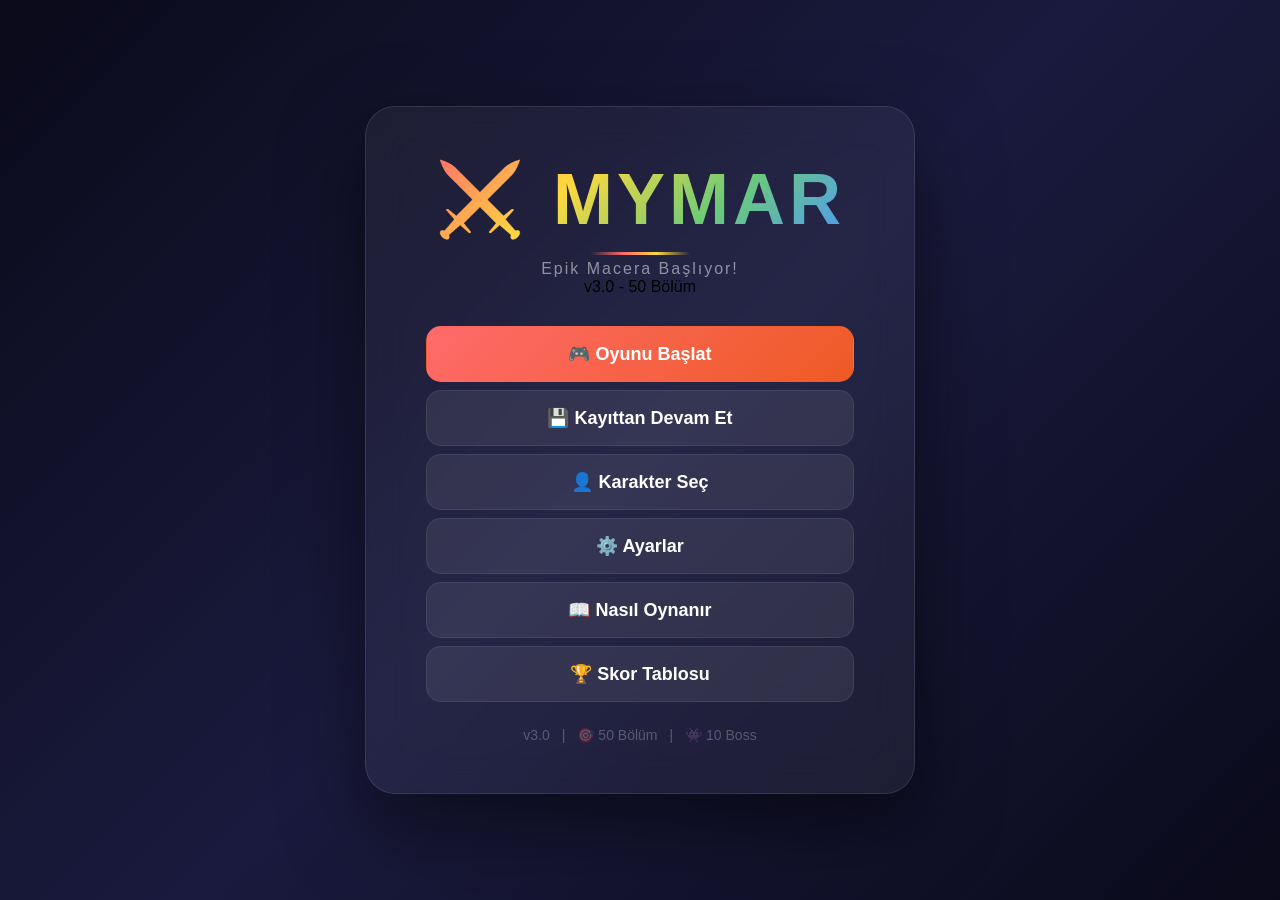
==== commit 30dd44ce: "Update index.html" ====
--- a/index.html
+++ b/index.html
@@ -7,39 +7,48 @@
     <link rel="stylesheet" href="style.css">
 </head>
 <body>
-    <!-- ========== ANA MENÜ ========== -->
+    <!-- ============================================================ -->
+    <!-- ANA MENÜ -->
+    <!-- ============================================================ -->
     <div id="mainMenu" class="menu-container active">
         <div class="menu-content">
             <div class="logo-container">
                 <h1 class="game-title">⚔️ MYMAR</h1>
                 <div class="title-decoration"></div>
                 <p class="game-subtitle">Epik Macera Başlıyor!</p>
+                <p class="game-version">v3.0 - 50 Bölüm</p>
             </div>
             <div class="menu-buttons">
                 <button id="startGameBtn" class="menu-btn primary">🎮 Oyunu Başlat</button>
+                <button id="continueGameBtn" class="menu-btn">💾 Kayıttan Devam Et</button>
                 <button id="characterSelectBtn" class="menu-btn">👤 Karakter Seç</button>
                 <button id="settingsBtn" class="menu-btn">⚙️ Ayarlar</button>
                 <button id="howToPlayBtn" class="menu-btn">📖 Nasıl Oynanır</button>
                 <button id="leaderboardBtn" class="menu-btn">🏆 Skor Tablosu</button>
             </div>
             <div class="menu-footer">
-                <span>v2.0</span>
+                <span>v3.0</span>
                 <span>|</span>
-                <span>🎯 10 Bölüm</span>
-            </div>
-        </div>
-    </div>
-
-    <!-- ========== KARAKTER SEÇİM ========== -->
+                <span>🎯 50 Bölüm</span>
+                <span>|</span>
+                <span>👾 10 Boss</span>
+            </div>
+        </div>
+    </div>
+
+    <!-- ============================================================ -->
+    <!-- KARAKTER SEÇİM -->
+    <!-- ============================================================ -->
     <div id="characterSelectMenu" class="menu-container">
         <div class="menu-content">
             <h2 class="menu-title">👤 Karakter Seç</h2>
             <div class="character-grid">
-                <div class="character-card" data-character="warrior">
+                <div class="character-card selected" data-character="warrior">
                     <div class="character-preview warrior-preview">⚔️</div>
                     <h3>Savaşçı</h3>
                     <p>Hız: ⭐⭐⭐</p>
                     <p>Güç: ⭐⭐⭐⭐⭐</p>
+                    <p>Can: ⭐⭐⭐⭐⭐</p>
                     <button class="select-char-btn" data-char="warrior">Seç</button>
                 </div>
                 <div class="character-card" data-character="mage">
@@ -47,6 +56,7 @@
                     <h3>Büyücü</h3>
                     <p>Hız: ⭐⭐⭐⭐</p>
                     <p>Güç: ⭐⭐⭐</p>
+                    <p>Can: ⭐⭐⭐</p>
                     <button class="select-char-btn" data-char="mage">Seç</button>
                 </div>
                 <div class="character-card" data-character="rogue">
@@ -54,6 +64,7 @@
                     <h3>Haydut</h3>
                     <p>Hız: ⭐⭐⭐⭐⭐</p>
                     <p>Güç: ⭐⭐</p>
+                    <p>Can: ⭐⭐⭐</p>
                     <button class="select-char-btn" data-char="rogue">Seç</button>
                 </div>
                 <div class="character-card" data-character="archer">
@@ -61,14 +72,33 @@
                     <h3>Okçu</h3>
                     <p>Hız: ⭐⭐⭐</p>
                     <p>Güç: ⭐⭐⭐⭐</p>
+                    <p>Can: ⭐⭐⭐⭐</p>
                     <button class="select-char-btn" data-char="archer">Seç</button>
                 </div>
+                <div class="character-card" data-character="knight">
+                    <div class="character-preview knight-preview">🛡️</div>
+                    <h3>Şövalye</h3>
+                    <p>Hız: ⭐⭐</p>
+                    <p>Güç: ⭐⭐⭐⭐⭐</p>
+                    <p>Can: ⭐⭐⭐⭐⭐</p>
+                    <button class="select-char-btn" data-char="knight">Seç</button>
+                </div>
+                <div class="character-card" data-character="ninja">
+                    <div class="character-preview ninja-preview">🥷</div>
+                    <h3>Ninja</h3>
+                    <p>Hız: ⭐⭐⭐⭐⭐</p>
+                    <p>Güç: ⭐⭐⭐</p>
+                    <p>Can: ⭐⭐</p>
+                    <button class="select-char-btn" data-char="ninja">Seç</button>
+                </div>
             </div>
             <button id="charSelectBackBtn" class="menu-btn secondary">⬅️ Geri Dön</button>
         </div>
     </div>
 
-    <!-- ========== AYARLAR MENÜSÜ ========== -->
+    <!-- ============================================================ -->
+    <!-- AYARLAR MENÜSÜ -->
+    <!-- ============================================================ -->
     <div id="settingsMenu" class="menu-container">
         <div class="menu-content">
             <h2 class="menu-title">⚙️ Ayarlar</h2>
@@ -95,6 +125,7 @@
                         <option value="hard">🔴 Zor</option>
                         <option value="nightmare">💀 Kabus</option>
                     </select>
+                    <span class="difficulty-desc" id="difficultyDesc">Dengeli oyun deneyimi</span>
                 </div>
                 <div class="setting-item">
                     <label>🎨 Arka Plan</label>
@@ -105,6 +136,8 @@
                         <option value="snow">❄️ Kar</option>
                         <option value="volcano">🌋 Volkan</option>
                         <option value="space">🚀 Uzay</option>
+                        <option value="underwater">🌊 Sualtı</option>
+                        <option value="cyber">💠 Siber</option>
                     </select>
                 </div>
                 <div class="setting-item">
@@ -116,12 +149,21 @@
                     <input type="range" id="speedSlider" min="1" max="5" value="3">
                     <span id="speedValue">3</span>
                 </div>
+                <div class="setting-item">
+                    <label>💾 Otomatik Kayıt</label>
+                    <div class="toggle-switch">
+                        <input type="checkbox" id="autoSaveToggle" checked>
+                        <span class="toggle-slider"></span>
+                    </div>
+                </div>
             </div>
             <button id="settingsBackBtn" class="menu-btn secondary">⬅️ Geri Dön</button>
         </div>
     </div>
 
-    <!-- ========== NASIL OYNANIR ========== -->
+    <!-- ============================================================ -->
+    <!-- NASIL OYNANIR -->
+    <!-- ============================================================ -->
     <div id="howToPlayMenu" class="menu-container">
         <div class="menu-content">
             <h2 class="menu-title">📖 Nasıl Oynanır</h2>
@@ -142,7 +184,11 @@
                     </div>
                     <div class="control-item">
                         <span class="key">Space</span>
-                        <span>Etkileşim / Toplama</span>
+                        <span>Dash / Etkileşim</span>
+                    </div>
+                    <div class="control-item">
+                        <span class="key">S / ↓</span>
+                        <span>Aşağı / Platformdan İn</span>
                     </div>
                     <div class="control-item">
                         <span class="key">ESC</span>
@@ -168,35 +214,56 @@
                     <h3>📜 Oyun Kuralları</h3>
                     <ul>
                         <li>✨ Tüm altınları topla ve hedefe ulaş</li>
-                        <li>🧱 Engellerden kaçın</li>
-                        <li>🔥 Her bölümde yeni zorluklar seni bekliyor</li>
+                        <li>🧱 Engellerden ve düşmanlardan kaçın</li>
+                        <li>🔥 Her 10 bölümde bir Boss savaşı</li>
                         <li>🏆 En yüksek puanı elde etmeye çalış</li>
                         <li>💎 Bonus eşyalar ekstra puan kazandırır</li>
+                        <li>🛡️ Power-uplar toplayarak güçlen</li>
+                        <li>💾 Oyun otomatik kaydedilir</li>
                     </ul>
                 </div>
+                <div class="game-tips">
+                    <h3>💡 İpuçları</h3>
+                    <ul>
+                        <li>🔹 Düşmanların üzerine zıplayarak onları yenebilirsin</li>
+                        <li>🔹 Dash (Space) ile havada hızlıca kaçabilirsin</li>
+                        <li>🔹 Altınları toplarken Combo puanı kazanırsın</li>
+                        <li>🔹 Her bölümde gizli mücevherler bulunur</li>
+                        <li>🔹 Boss savaşlarında desenleri öğren ve saldır</li>
+                    </ul>
+                </div>
             </div>
             <button id="howToPlayBackBtn" class="menu-btn secondary">⬅️ Geri Dön</button>
         </div>
     </div>
 
-    <!-- ========== SKOR TABLOSU ========== -->
+    <!-- ============================================================ -->
+    <!-- SKOR TABLOSU -->
+    <!-- ============================================================ -->
     <div id="leaderboardMenu" class="menu-container">
         <div class="menu-content">
             <h2 class="menu-title">🏆 Skor Tablosu</h2>
             <div class="leaderboard-content">
                 <div id="leaderboardList">
-                    <div class="lb-item"><span>1.</span> <span>🎮 Oyuncu1</span> <span>⭐ 2500</span></div>
-                    <div class="lb-item"><span>2.</span> <span>🎮 Oyuncu2</span> <span>⭐ 2100</span></div>
-                    <div class="lb-item"><span>3.</span> <span>🎮 Oyuncu3</span> <span>⭐ 1800</span></div>
-                    <div class="lb-item"><span>4.</span> <span>🎮 Oyuncu4</span> <span>⭐ 1500</span></div>
-                    <div class="lb-item"><span>5.</span> <span>🎮 Oyuncu5</span> <span>⭐ 1200</span></div>
+                    <div class="lb-item gold"><span>👑 1.</span> <span>🎮 Şampiyon</span> <span>⭐ 25000</span></div>
+                    <div class="lb-item silver"><span>🥈 2.</span> <span>🎮 Savaşçı</span> <span>⭐ 21000</span></div>
+                    <div class="lb-item bronze"><span>🥉 3.</span> <span>🎮 Büyücü</span> <span>⭐ 18000</span></div>
+                    <div class="lb-item"><span>4.</span> <span>🎮 Okçu</span> <span>⭐ 15000</span></div>
+                    <div class="lb-item"><span>5.</span> <span>🎮 Haydut</span> <span>⭐ 12000</span></div>
+                    <div class="lb-item"><span>6.</span> <span>🎮 Şövalye</span> <span>⭐ 9000</span></div>
+                    <div class="lb-item"><span>7.</span> <span>🎮 Ninja</span> <span>⭐ 7000</span></div>
+                    <div class="lb-item"><span>8.</span> <span>🎮 Maceracı</span> <span>⭐ 5000</span></div>
+                    <div class="lb-item"><span>9.</span> <span>🎮 Kaşif</span> <span>⭐ 3000</span></div>
+                    <div class="lb-item"><span>10.</span> <span>🎮 Yolcu</span> <span>⭐ 1000</span></div>
                 </div>
             </div>
             <button id="leaderboardBackBtn" class="menu-btn secondary">⬅️ Geri Dön</button>
         </div>
     </div>
 
-    <!-- ========== OYUN EKRANI ========== -->
+    <!-- ============================================================ -->
+    <!-- OYUN EKRANI -->
+    <!-- ============================================================ -->
     <div id="gameScreen" class="game-container">
         <canvas id="gameCanvas"></canvas>
         
@@ -215,6 +282,10 @@
                     <span class="hud-icon">💎</span>
                     <span id="gemDisplay">0</span>
                 </div>
+                <div class="hud-item">
+                    <span class="hud-icon">🔥</span>
+                    <span id="comboDisplay">0</span>
+                </div>
             </div>
             <div class="hud-center">
                 <div class="hud-item">
@@ -225,6 +296,10 @@
                 </div>
                 <div class="hud-item">
                     <span id="timerDisplay">⏱️ 00:00</span>
+                </div>
+                <div class="hud-item" id="bossIndicator" style="display:none;">
+                    <span class="hud-icon">👾</span>
+                    <span>BOSS!</span>
                 </div>
             </div>
             <div class="hud-right">
@@ -232,7 +307,18 @@
             </div>
         </div>
 
-        <!-- ========== MOBİL KONTROLLER - GÖRÜNMEZ ========== -->
+        <!-- Boss Can Çubuğu -->
+        <div id="bossHealthBar" class="boss-health-container" style="display:none;">
+            <div class="boss-health-label">👾 BOSS</div>
+            <div class="boss-health-track">
+                <div id="bossHealthFill" class="boss-health-fill" style="width:100%"></div>
+            </div>
+            <div class="boss-health-label" id="bossHealthText">100%</div>
+        </div>
+
+        <!-- ============================================================ -->
+        <!-- MOBİL KONTROLLER - GÖRÜNMEZ -->
+        <!-- ============================================================ -->
         <div id="mobileControls" class="mobile-controls">
             <div id="mobileLeft" class="mobile-zone left-zone"></div>
             <div id="mobileJump" class="mobile-zone jump-zone"></div>
@@ -257,11 +343,26 @@
                     <p>⭐ Puan: <span id="finalScore">0</span></p>
                     <p>💰 Altın: <span id="finalGold">0</span></p>
                     <p>💎 Mücevher: <span id="finalGems">0</span></p>
+                    <p>🔥 Max Combo: <span id="finalCombo">0</span></p>
                     <p>⏱️ Süre: <span id="finalTime">0</span>s</p>
                     <p>🎯 Bölüm: <span id="finalLevel">1</span></p>
                 </div>
                 <button id="nextLevelBtn" class="menu-btn primary">▶️ Sonraki Bölüm</button>
                 <button id="levelCompleteMenuBtn" class="menu-btn secondary">🏠 Ana Menü</button>
+            </div>
+        </div>
+
+        <!-- Boss Savaşı - Kazanma -->
+        <div id="bossDefeated" class="boss-defeated-overlay" style="display:none;">
+            <div class="boss-defeated-content">
+                <h2>👾 BOSS YENİLDİ!</h2>
+                <div class="level-stats">
+                    <p>⭐ Puan: <span id="bossScore">0</span></p>
+                    <p>💰 Altın: <span id="bossGold">0</span></p>
+                    <p>💎 Mücevher: <span id="bossGems">0</span></p>
+                </div>
+                <button id="bossNextBtn" class="menu-btn primary">▶️ Sonraki Bölüm</button>
+                <button id="bossMenuBtn" class="menu-btn secondary">🏠 Ana Menü</button>
             </div>
         </div>
 
@@ -282,4 +383,4 @@
 
     <script src="script.js"></script>
 </body>
-                                                                                    </html>
+                            </html>
--- a/style.css
+++ b/style.css
@@ -57,11 +57,9 @@
 .menu-content::-webkit-scrollbar {
     width: 4px;
 }
-
 .menu-content::-webkit-scrollbar-track {
     background: transparent;
 }
-
 .menu-content::-webkit-scrollbar-thumb {
     background: rgba(255, 255, 255, 0.2);
     border-radius: 4px;
@@ -347,7 +345,6 @@
 .how-to-play-content::-webkit-scrollbar {
     width: 4px;
 }
-
 .how-to-play-content::-webkit-scrollbar-thumb {
     background: rgba(255, 255, 255, 0.2);
     border-radius: 4px;
@@ -424,7 +421,6 @@
 .leaderboard-content::-webkit-scrollbar {
     width: 4px;
 }
-
 .leaderboard-content::-webkit-scrollbar-thumb {
     background: rgba(255, 255, 255, 0.2);
     border-radius: 4px;
@@ -544,57 +540,41 @@
     transform: scale(0.95);
 }
 
-/* ========== MOBİL KONTROLLER ========== */
+/* ========== MOBİL KONTROLLER - GÖRÜNMEZ ========== */
 .mobile-controls {
     position: fixed;
-    bottom: 20px;
+    bottom: 0;
     left: 0;
     right: 0;
+    height: 50%;
     display: none;
-    justify-content: space-between;
-    align-items: center;
-    padding: 0 20px;
     z-index: 50;
     pointer-events: none;
 }
 
-.mobile-btn {
+.mobile-zone {
+    position: absolute;
+    bottom: 0;
+    height: 100%;
     pointer-events: auto;
-    width: 65px;
-    height: 65px;
-    border: none;
-    border-radius: 50%;
-    background: rgba(255, 255, 255, 0.15);
-    backdrop-filter: blur(10px);
-    -webkit-backdrop-filter: blur(10px);
-    color: #ffffff;
-    font-size: 24px;
-    font-weight: 700;
-    border: 2px solid rgba(255, 255, 255, 0.1);
+    touch-action: none;
     cursor: pointer;
-    transition: all 0.15s ease;
-    touch-action: none;
-    user-select: none;
-    -webkit-user-select: none;
-}
-
-.mobile-btn:active {
-    transform: scale(0.85);
-    background: rgba(255, 255, 255, 0.3);
-}
-
-.mobile-btn.jump-btn {
-    width: 80px;
-    height: 80px;
-    background: linear-gradient(135deg, #ff6b6b, #ee5a24);
-    border-color: transparent;
-    font-size: 18px;
-    box-shadow: 0 5px 30px rgba(238, 90, 36, 0.4);
-}
-
-.mobile-btn.jump-btn:active {
-    transform: scale(0.8);
-    box-shadow: 0 2px 15px rgba(238, 90, 36, 0.6);
+}
+
+/* GÖRÜNMEZ - SADECE TIKLANABİLİR ALANLAR */
+.left-zone {
+    left: 0;
+    width: 33.33%;
+}
+
+.jump-zone {
+    left: 33.33%;
+    width: 33.34%;
+}
+
+.right-zone {
+    right: 0;
+    width: 33.33%;
 }
 
 /* ========== OVERLAY'LER ========== */
@@ -675,7 +655,7 @@
 
 /* ========== RESPONSIVE ========== */
 
-/* Tablet ve Telefon */
+/* Tablet ve Telefon - Mobil kontrolleri göster */
 @media (max-width: 768px) {
     .menu-content {
         padding: 30px 25px;
@@ -714,7 +694,6 @@
     .hud-center .hud-item {
         display: none;
     }
-    
     .hud-center .hud-item:first-child {
         display: flex;
     }
@@ -730,7 +709,7 @@
     
     /* Mobil kontroller göster */
     .mobile-controls {
-        display: flex;
+        display: block !important;
     }
 }
 
@@ -809,23 +788,6 @@
         font-size: 13px;
     }
     
-    .mobile-btn {
-        width: 55px;
-        height: 55px;
-        font-size: 20px;
-    }
-    
-    .mobile-btn.jump-btn {
-        width: 68px;
-        height: 68px;
-        font-size: 15px;
-    }
-    
-    .mobile-controls {
-        padding: 0 12px;
-        bottom: 12px;
-    }
-    
     .setting-item {
         padding: 8px 0;
         font-size: 13px;
@@ -846,7 +808,7 @@
 /* Dokunmatik cihazlar için mobil kontrolleri göster */
 @media (hover: none) and (pointer: coarse) {
     .mobile-controls {
-        display: flex !important;
+        display: block !important;
     }
 }
 
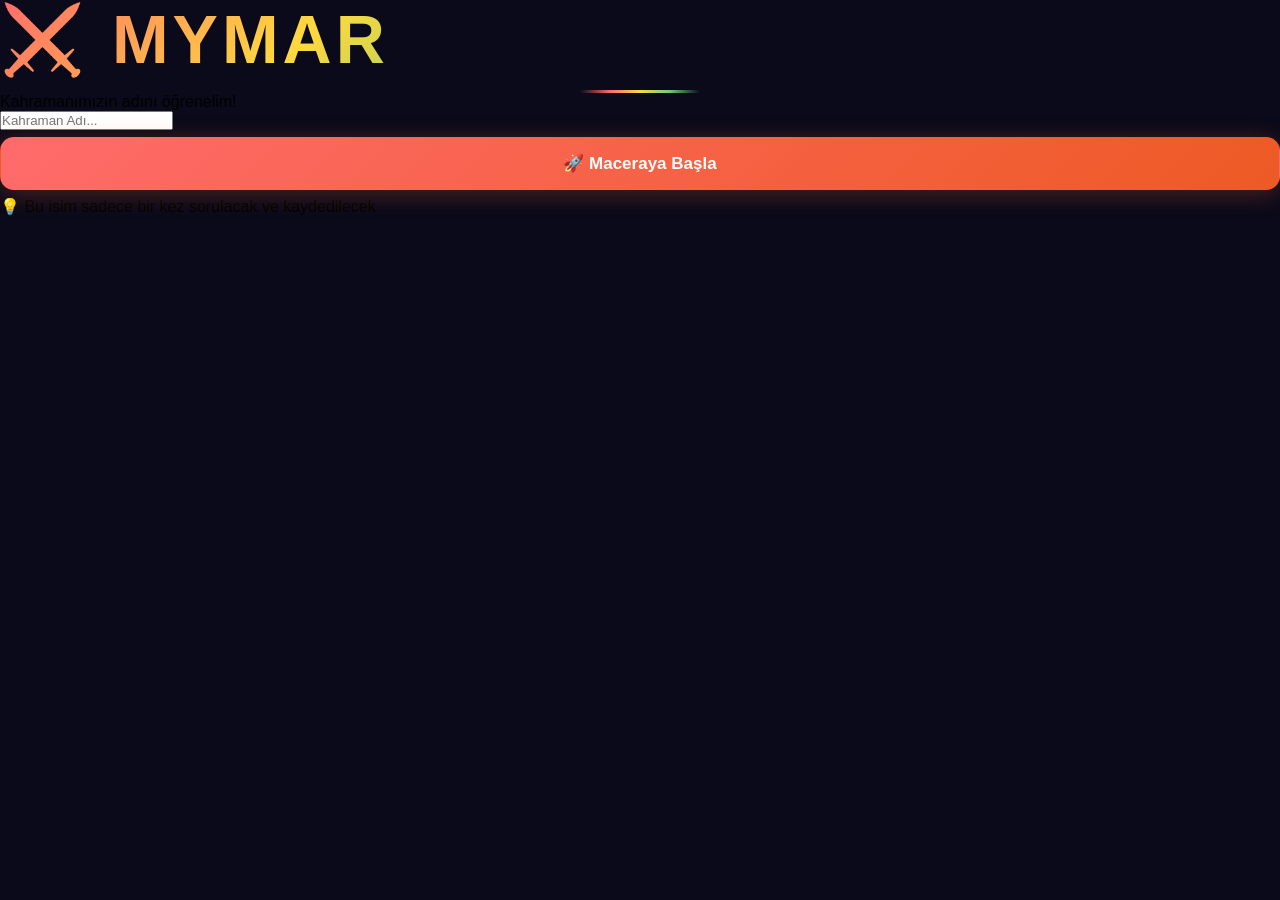
==== commit 7de59b4f: "Update index.html" ====
--- a/index.html
+++ b/index.html
@@ -5,33 +5,54 @@
     <meta name="viewport" content="width=device-width, initial-scale=1.0, maximum-scale=1.0, user-scalable=no">
     <title>MYMAR - Macera Oyunu</title>
     <link rel="stylesheet" href="style.css">
+    <link rel="manifest" href="manifest.json">
 </head>
 <body>
     <!-- ============================================================ -->
+    <!-- İSİM GİRİŞ EKRANI (SADECE İLK GİRİŞTE) -->
+    <!-- ============================================================ -->
+    <div id="nameScreen" class="name-container">
+        <div class="name-content">
+            <h1 class="game-title">⚔️ MYMAR</h1>
+            <div class="title-decoration"></div>
+            <p class="name-subtitle">Kahramanımızın adını öğrenelim!</p>
+            <div class="name-input-group">
+                <input type="text" id="playerNameInput" class="name-input" placeholder="Kahraman Adı..." maxlength="15">
+                <button id="nameConfirmBtn" class="menu-btn primary">🚀 Maceraya Başla</button>
+            </div>
+            <p class="name-hint">💡 Bu isim sadece bir kez sorulacak ve kaydedilecek</p>
+        </div>
+    </div>
+
+    <!-- ============================================================ -->
     <!-- ANA MENÜ -->
     <!-- ============================================================ -->
-    <div id="mainMenu" class="menu-container active">
+    <div id="mainMenu" class="menu-container">
         <div class="menu-content">
             <div class="logo-container">
                 <h1 class="game-title">⚔️ MYMAR</h1>
                 <div class="title-decoration"></div>
                 <p class="game-subtitle">Epik Macera Başlıyor!</p>
-                <p class="game-version">v3.0 - 50 Bölüm</p>
+                <p class="game-version">v4.0 - 50 Bölüm - 10 Boss</p>
+                <p class="player-name-display" id="playerNameDisplay">👤 Kahraman: İsimsiz</p>
             </div>
             <div class="menu-buttons">
                 <button id="startGameBtn" class="menu-btn primary">🎮 Oyunu Başlat</button>
                 <button id="continueGameBtn" class="menu-btn">💾 Kayıttan Devam Et</button>
                 <button id="characterSelectBtn" class="menu-btn">👤 Karakter Seç</button>
+                <button id="shopBtn" class="menu-btn">🏪 Mağaza</button>
                 <button id="settingsBtn" class="menu-btn">⚙️ Ayarlar</button>
                 <button id="howToPlayBtn" class="menu-btn">📖 Nasıl Oynanır</button>
                 <button id="leaderboardBtn" class="menu-btn">🏆 Skor Tablosu</button>
             </div>
             <div class="menu-footer">
-                <span>v3.0</span>
+                <span>v4.0</span>
                 <span>|</span>
                 <span>🎯 50 Bölüm</span>
                 <span>|</span>
                 <span>👾 10 Boss</span>
+                <span>|</span>
+                <span id="playerCurrencyDisplay">💎 0</span>
             </div>
         </div>
     </div>
@@ -97,7 +118,78 @@
     </div>
 
     <!-- ============================================================ -->
-    <!-- AYARLAR MENÜSÜ -->
+    <!-- MAĞAZA -->
+    <!-- ============================================================ -->
+    <div id="shopMenu" class="menu-container">
+        <div class="menu-content shop-content">
+            <h2 class="menu-title">🏪 Mağaza</h2>
+            <div class="shop-currency">
+                💎 Elmasların: <span id="shopGems">0</span>
+            </div>
+            <div class="shop-grid">
+                <div class="shop-item" data-item="skin_warrior_gold">
+                    <div class="shop-item-preview">⚔️</div>
+                    <h4>Altın Savaşçı</h4>
+                    <p>💎 50 Elmas</p>
+                    <button class="shop-buy-btn" data-item="skin_warrior_gold" data-price="50">Satın Al</button>
+                    <span class="shop-owned" style="display:none;">✅ Sahipsin</span>
+                </div>
+                <div class="shop-item" data-item="skin_mage_dark">
+                    <div class="shop-item-preview">🧙</div>
+                    <h4>Karanlık Büyücü</h4>
+                    <p>💎 75 Elmas</p>
+                    <button class="shop-buy-btn" data-item="skin_mage_dark" data-price="75">Satın Al</button>
+                    <span class="shop-owned" style="display:none;">✅ Sahipsin</span>
+                </div>
+                <div class="shop-item" data-item="skin_rogue_shadow">
+                    <div class="shop-item-preview">🗡️</div>
+                    <h4>Gölge Haydut</h4>
+                    <p>💎 60 Elmas</p>
+                    <button class="shop-buy-btn" data-item="skin_rogue_shadow" data-price="60">Satın Al</button>
+                    <span class="shop-owned" style="display:none;">✅ Sahipsin</span>
+                </div>
+                <div class="shop-item" data-item="skin_archer_elite">
+                    <div class="shop-item-preview">🏹</div>
+                    <h4>Elit Okçu</h4>
+                    <p>💎 80 Elmas</p>
+                    <button class="shop-buy-btn" data-item="skin_archer_elite" data-price="80">Satın Al</button>
+                    <span class="shop-owned" style="display:none;">✅ Sahipsin</span>
+                </div>
+                <div class="shop-item" data-item="skin_knight_royal">
+                    <div class="shop-item-preview">🛡️</div>
+                    <h4>Kraliyet Şövalyesi</h4>
+                    <p>💎 100 Elmas</p>
+                    <button class="shop-buy-btn" data-item="skin_knight_royal" data-price="100">Satın Al</button>
+                    <span class="shop-owned" style="display:none;">✅ Sahipsin</span>
+                </div>
+                <div class="shop-item" data-item="skin_ninja_void">
+                    <div class="shop-item-preview">🥷</div>
+                    <h4>Void Ninja</h4>
+                    <p>💎 90 Elmas</p>
+                    <button class="shop-buy-btn" data-item="skin_ninja_void" data-price="90">Satın Al</button>
+                    <span class="shop-owned" style="display:none;">✅ Sahipsin</span>
+                </div>
+                <div class="shop-item" data-item="trail_fire">
+                    <div class="shop-item-preview">🔥</div>
+                    <h4>Ateş İzi</h4>
+                    <p>💎 30 Elmas</p>
+                    <button class="shop-buy-btn" data-item="trail_fire" data-price="30">Satın Al</button>
+                    <span class="shop-owned" style="display:none;">✅ Sahipsin</span>
+                </div>
+                <div class="shop-item" data-item="trail_star">
+                    <div class="shop-item-preview">✨</div>
+                    <h4>Yıldız İzi</h4>
+                    <p>💎 40 Elmas</p>
+                    <button class="shop-buy-btn" data-item="trail_star" data-price="40">Satın Al</button>
+                    <span class="shop-owned" style="display:none;">✅ Sahipsin</span>
+                </div>
+            </div>
+            <button id="shopBackBtn" class="menu-btn secondary">⬅️ Geri Dön</button>
+        </div>
+    </div>
+
+    <!-- ============================================================ -->
+    <!-- AYARLAR -->
     <!-- ============================================================ -->
     <div id="settingsMenu" class="menu-container">
         <div class="menu-content">
@@ -156,6 +248,10 @@
                         <span class="toggle-slider"></span>
                     </div>
                 </div>
+                <div class="setting-item">
+                    <label>🗑️ Kayıt Sil</label>
+                    <button id="deleteSaveBtn" class="menu-btn danger" style="width:auto;padding:6px 16px;font-size:12px;">Sil</button>
+                </div>
             </div>
             <button id="settingsBackBtn" class="menu-btn secondary">⬅️ Geri Dön</button>
         </div>
@@ -203,11 +299,15 @@
                     </div>
                     <div class="control-item">
                         <span class="key">👆 Orta</span>
-                        <span>Zıplamak (Ekran Orta Alt - GÖRÜNMEZ)</span>
+                        <span>Zıplamak (Ekran Orta Alt)</span>
                     </div>
                     <div class="control-item">
                         <span class="key">👉 Sağ</span>
                         <span>Sağa Hareket (Ekran Sağ Alt)</span>
+                    </div>
+                    <div class="control-item">
+                        <span class="key">🖐️ Üst Kaydır</span>
+                        <span>Haritayı Görüntüle (Mini-Map)</span>
                     </div>
                 </div>
                 <div class="game-rules">
@@ -230,6 +330,8 @@
                         <li>🔹 Altınları toplarken Combo puanı kazanırsın</li>
                         <li>🔹 Her bölümde gizli mücevherler bulunur</li>
                         <li>🔹 Boss savaşlarında desenleri öğren ve saldır</li>
+                        <li>🔹 Ekranın üst kısmında mini-map var</li>
+                        <li>🔹 Parmakla üstte kaydırarak haritayı görebilirsin</li>
                     </ul>
                 </div>
             </div>
@@ -245,16 +347,16 @@
             <h2 class="menu-title">🏆 Skor Tablosu</h2>
             <div class="leaderboard-content">
                 <div id="leaderboardList">
-                    <div class="lb-item gold"><span>👑 1.</span> <span>🎮 Şampiyon</span> <span>⭐ 25000</span></div>
-                    <div class="lb-item silver"><span>🥈 2.</span> <span>🎮 Savaşçı</span> <span>⭐ 21000</span></div>
-                    <div class="lb-item bronze"><span>🥉 3.</span> <span>🎮 Büyücü</span> <span>⭐ 18000</span></div>
-                    <div class="lb-item"><span>4.</span> <span>🎮 Okçu</span> <span>⭐ 15000</span></div>
-                    <div class="lb-item"><span>5.</span> <span>🎮 Haydut</span> <span>⭐ 12000</span></div>
-                    <div class="lb-item"><span>6.</span> <span>🎮 Şövalye</span> <span>⭐ 9000</span></div>
-                    <div class="lb-item"><span>7.</span> <span>🎮 Ninja</span> <span>⭐ 7000</span></div>
-                    <div class="lb-item"><span>8.</span> <span>🎮 Maceracı</span> <span>⭐ 5000</span></div>
-                    <div class="lb-item"><span>9.</span> <span>🎮 Kaşif</span> <span>⭐ 3000</span></div>
-                    <div class="lb-item"><span>10.</span> <span>🎮 Yolcu</span> <span>⭐ 1000</span></div>
+                    <div class="lb-item gold"><span>👑 1.</span> <span id="lb1name">🎮 Şampiyon</span> <span id="lb1score">⭐ 25000</span></div>
+                    <div class="lb-item silver"><span>🥈 2.</span> <span id="lb2name">🎮 Savaşçı</span> <span id="lb2score">⭐ 21000</span></div>
+                    <div class="lb-item bronze"><span>🥉 3.</span> <span id="lb3name">🎮 Büyücü</span> <span id="lb3score">⭐ 18000</span></div>
+                    <div class="lb-item"><span>4.</span> <span id="lb4name">🎮 Okçu</span> <span id="lb4score">⭐ 15000</span></div>
+                    <div class="lb-item"><span>5.</span> <span id="lb5name">🎮 Haydut</span> <span id="lb5score">⭐ 12000</span></div>
+                    <div class="lb-item"><span>6.</span> <span id="lb6name">🎮 Şövalye</span> <span id="lb6score">⭐ 9000</span></div>
+                    <div class="lb-item"><span>7.</span> <span id="lb7name">🎮 Ninja</span> <span id="lb7score">⭐ 7000</span></div>
+                    <div class="lb-item"><span>8.</span> <span id="lb8name">🎮 Maceracı</span> <span id="lb8score">⭐ 5000</span></div>
+                    <div class="lb-item"><span>9.</span> <span id="lb9name">🎮 Kaşif</span> <span id="lb9score">⭐ 3000</span></div>
+                    <div class="lb-item"><span>10.</span> <span id="lb10name">🎮 Yolcu</span> <span id="lb10score">⭐ 1000</span></div>
                 </div>
             </div>
             <button id="leaderboardBackBtn" class="menu-btn secondary">⬅️ Geri Dön</button>
@@ -266,8 +368,18 @@
     <!-- ============================================================ -->
     <div id="gameScreen" class="game-container">
         <canvas id="gameCanvas"></canvas>
-        
-        <!-- Oyun İçi HUD -->
+
+        <!-- ============================================================ -->
+        <!-- MİNİ-MAP (Ekran Üstü) -->
+        <!-- ============================================================ -->
+        <div id="miniMap" class="mini-map">
+            <canvas id="miniMapCanvas" width="300" height="100"></canvas>
+            <div class="mini-map-label">🗺️ Harita</div>
+        </div>
+
+        <!-- ============================================================ -->
+        <!-- HUD -->
+        <!-- ============================================================ -->
         <div id="gameHUD" class="hud-container">
             <div class="hud-left">
                 <div class="hud-item">
@@ -307,7 +419,9 @@
             </div>
         </div>
 
-        <!-- Boss Can Çubuğu -->
+        <!-- ============================================================ -->
+        <!-- BOSS CAN ÇUBUĞU -->
+        <!-- ============================================================ -->
         <div id="bossHealthBar" class="boss-health-container" style="display:none;">
             <div class="boss-health-label">👾 BOSS</div>
             <div class="boss-health-track">
@@ -317,7 +431,18 @@
         </div>
 
         <!-- ============================================================ -->
-        <!-- MOBİL KONTROLLER - GÖRÜNMEZ -->
+        <!-- BOSS GİRİŞ ANİMASYONU (VS FIGHT!) -->
+        <!-- ============================================================ -->
+        <div id="bossIntro" class="boss-intro-overlay" style="display:none;">
+            <div class="boss-intro-content">
+                <div class="boss-intro-name" id="bossIntroName">👾 BOSS</div>
+                <div class="boss-intro-vs">⚔️ VS FIGHT! ⚔️</div>
+                <div class="boss-intro-sub">Hazır ol!</div>
+            </div>
+        </div>
+
+        <!-- ============================================================ -->
+        <!-- MOBİL KONTROLLER -->
         <!-- ============================================================ -->
         <div id="mobileControls" class="mobile-controls">
             <div id="mobileLeft" class="mobile-zone left-zone"></div>
@@ -325,7 +450,9 @@
             <div id="mobileRight" class="mobile-zone right-zone"></div>
         </div>
 
-        <!-- Duraklatma Menüsü -->
+        <!-- ============================================================ -->
+        <!-- DURAKLATMA -->
+        <!-- ============================================================ -->
         <div id="pauseMenu" class="pause-overlay">
             <div class="pause-content">
                 <h2>⏸️ Oyun Durduruldu</h2>
@@ -335,7 +462,9 @@
             </div>
         </div>
 
-        <!-- Bölüm Tamamlama -->
+        <!-- ============================================================ -->
+        <!-- BÖLÜM TAMAMLAMA -->
+        <!-- ============================================================ -->
         <div id="levelComplete" class="level-complete-overlay">
             <div class="level-complete-content">
                 <h2>🎉 Bölüm Tamamlandı!</h2>
@@ -352,7 +481,9 @@
             </div>
         </div>
 
-        <!-- Boss Savaşı - Kazanma -->
+        <!-- ============================================================ -->
+        <!-- BOSS YENİLDİ -->
+        <!-- ============================================================ -->
         <div id="bossDefeated" class="boss-defeated-overlay" style="display:none;">
             <div class="boss-defeated-content">
                 <h2>👾 BOSS YENİLDİ!</h2>
@@ -366,7 +497,9 @@
             </div>
         </div>
 
-        <!-- Oyun Bitti -->
+        <!-- ============================================================ -->
+        <!-- OYUN BİTTİ -->
+        <!-- ============================================================ -->
         <div id="gameOver" class="game-over-overlay">
             <div class="game-over-content">
                 <h2>💀 Oyun Bitti</h2>
@@ -383,4 +516,4 @@
 
     <script src="script.js"></script>
 </body>
-                            </html>
+                        </html>
--- a/style.css
+++ b/style.css
@@ -1,4 +1,11 @@
-/* ========== GENEL STILLER ========== */
+/* ============================================================
+   MYMAR - ANA STİL DOSYASI
+   Versiyon: 3.0
+   ============================================================ */
+
+/* ============================================================
+   GENEL STILLER
+   ============================================================ */
 * {
     margin: 0;
     padding: 0;
@@ -15,7 +22,27 @@
     width: 100vw;
 }
 
-/* ========== MENÜ CONTAINER ========== */
+/* ============================================================
+   SCROLLBAR STILLERİ
+   ============================================================ */
+::-webkit-scrollbar {
+    width: 4px;
+    height: 4px;
+}
+::-webkit-scrollbar-track {
+    background: transparent;
+}
+::-webkit-scrollbar-thumb {
+    background: rgba(255, 255, 255, 0.15);
+    border-radius: 4px;
+}
+::-webkit-scrollbar-thumb:hover {
+    background: rgba(255, 255, 255, 0.25);
+}
+
+/* ============================================================
+   MENÜ CONTAINER
+   ============================================================ */
 .menu-container {
     position: fixed;
     top: 0;
@@ -35,45 +62,42 @@
 }
 
 @keyframes fadeIn {
-    from { opacity: 0; transform: scale(0.95); }
-    to { opacity: 1; transform: scale(1); }
+    from {
+        opacity: 0;
+        transform: scale(0.95);
+    }
+    to {
+        opacity: 1;
+        transform: scale(1);
+    }
 }
 
 .menu-content {
     background: rgba(255, 255, 255, 0.05);
     backdrop-filter: blur(20px);
     -webkit-backdrop-filter: blur(20px);
-    border: 1px solid rgba(255, 255, 255, 0.1);
+    border: 1px solid rgba(255, 255, 255, 0.08);
     border-radius: 30px;
-    padding: 50px 60px;
-    max-width: 550px;
-    width: 90%;
+    padding: 40px 50px;
+    max-width: 580px;
+    width: 92%;
     text-align: center;
-    box-shadow: 0 30px 80px rgba(0, 0, 0, 0.5);
-    max-height: 90vh;
+    box-shadow: 0 30px 80px rgba(0, 0, 0, 0.6);
+    max-height: 92vh;
     overflow-y: auto;
 }
 
-.menu-content::-webkit-scrollbar {
-    width: 4px;
-}
-.menu-content::-webkit-scrollbar-track {
-    background: transparent;
-}
-.menu-content::-webkit-scrollbar-thumb {
-    background: rgba(255, 255, 255, 0.2);
-    border-radius: 4px;
-}
-
-/* ========== LOGO ========== */
+/* ============================================================
+   LOGO
+   ============================================================ */
 .logo-container {
-    margin-bottom: 30px;
+    margin-bottom: 25px;
 }
 
 .game-title {
-    font-size: 72px;
+    font-size: 68px;
     font-weight: 900;
-    background: linear-gradient(135deg, #ff6b6b, #ffd93d, #6bcb77, #4d96ff);
+    background: linear-gradient(135deg, #ff6b6b, #ffd93d, #6bcb77, #4d96ff, #ff6bff);
     -webkit-background-clip: text;
     -webkit-text-fill-color: transparent;
     background-clip: text;
@@ -82,54 +106,103 @@
     animation: titleGlow 3s ease-in-out infinite;
 }
 
+@keyframes titleGlow {
+    0%,
+    100% {
+        filter: drop-shadow(0 0 20px rgba(255, 107, 107, 0.3));
+    }
+    50% {
+        filter: drop-shadow(0 0 50px rgba(255, 107, 107, 0.6));
+    }
+}
+
 .game-subtitle {
     color: rgba(255, 255, 255, 0.5);
     font-size: 16px;
-    margin-top: 5px;
+    margin-top: 4px;
+    letter-spacing: 3px;
+}
+
+.game-version {
+    color: rgba(255, 255, 255, 0.25);
+    font-size: 12px;
+    margin-top: 2px;
     letter-spacing: 2px;
 }
 
-@keyframes titleGlow {
-    0%, 100% { filter: drop-shadow(0 0 20px rgba(255, 107, 107, 0.3)); }
-    50% { filter: drop-shadow(0 0 40px rgba(255, 107, 107, 0.6)); }
-}
-
 .title-decoration {
-    width: 100px;
+    width: 120px;
     height: 3px;
     margin: 10px auto 0;
-    background: linear-gradient(90deg, transparent, #ff6b6b, #ffd93d, transparent);
+    background: linear-gradient(90deg, transparent, #ff6b6b, #ffd93d, #6bcb77, transparent);
     border-radius: 3px;
+    animation: decorationPulse 2s ease-in-out infinite;
+}
+
+@keyframes decorationPulse {
+    0%,
+    100% {
+        opacity: 0.5;
+        transform: scaleX(1);
+    }
+    50% {
+        opacity: 1;
+        transform: scaleX(1.1);
+    }
 }
 
 .menu-title {
     color: #ffffff;
     font-size: 32px;
     font-weight: 700;
-    margin-bottom: 25px;
-}
-
-/* ========== MENÜ BUTONLARI ========== */
+    margin-bottom: 20px;
+    text-shadow: 0 0 30px rgba(255, 255, 255, 0.05);
+}
+
+/* ============================================================
+   MENÜ BUTONLARI
+   ============================================================ */
 .menu-btn {
     display: block;
     width: 100%;
-    padding: 16px 30px;
-    margin: 8px 0;
+    padding: 15px 28px;
+    margin: 7px 0;
     border: none;
-    border-radius: 15px;
-    font-size: 18px;
+    border-radius: 14px;
+    font-size: 17px;
     font-weight: 600;
     cursor: pointer;
-    transition: all 0.3s ease;
+    transition: all 0.3s cubic-bezier(0.4, 0, 0.2, 1);
     color: #ffffff;
-    background: rgba(255, 255, 255, 0.08);
-    border: 1px solid rgba(255, 255, 255, 0.08);
+    background: rgba(255, 255, 255, 0.06);
+    border: 1px solid rgba(255, 255, 255, 0.06);
+    position: relative;
+    overflow: hidden;
+}
+
+.menu-btn::after {
+    content: '';
+    position: absolute;
+    top: 50%;
+    left: 50%;
+    width: 0;
+    height: 0;
+    border-radius: 50%;
+    background: rgba(255, 255, 255, 0.1);
+    transform: translate(-50%, -50%);
+    transition: width 0.6s ease, height 0.6s ease;
+}
+
+.menu-btn:hover::after {
+    width: 300px;
+    height: 300px;
 }
 
 .menu-btn:hover {
     transform: translateY(-2px);
-    background: rgba(255, 255, 255, 0.18);
-    box-shadow: 0 10px 30px rgba(0, 0, 0, 0.3);
+    background: rgba(255, 255, 255, 0.12);
+    box-shadow: 0 8px 30px rgba(0, 0, 0, 0.3);
+    border-color: rgba(255, 255, 255, 0.15);
 }
 
 .menu-btn:active {
@@ -139,50 +212,84 @@
 .menu-btn.primary {
     background: linear-gradient(135deg, #ff6b6b, #ee5a24);
     border-color: transparent;
+    box-shadow: 0 4px 25px rgba(238, 90, 36, 0.3);
 }
 
 .menu-btn.primary:hover {
     background: linear-gradient(135deg, #ff8787, #ff6b6b);
-    box-shadow: 0 10px 40px rgba(238, 90, 36, 0.4);
+    box-shadow: 0 8px 40px rgba(238, 90, 36, 0.5);
+    transform: translateY(-3px);
+}
+
+.menu-btn.primary::after {
+    background: rgba(255, 255, 255, 0.2);
 }
 
 .menu-btn.secondary {
-    background: rgba(255, 255, 255, 0.05);
+    background: rgba(255, 255, 255, 0.04);
+    border-color: rgba(255, 255, 255, 0.06);
 }
 
 .menu-btn.secondary:hover {
-    background: rgba(255, 255, 255, 0.15);
+    background: rgba(255, 255, 255, 0.1);
+    border-color: rgba(255, 255, 255, 0.15);
+}
+
+.menu-btn.danger {
+    background: linear-gradient(135deg, #ff4444, #cc0000);
+    border-color: transparent;
+    box-shadow: 0 4px 25px rgba(204, 0, 0, 0.3);
+}
+
+.menu-btn.danger:hover {
+    background: linear-gradient(135deg, #ff6666, #ff2222);
+    box-shadow: 0 8px 40px rgba(204, 0, 0, 0.5);
+}
+
+.menu-btn.success {
+    background: linear-gradient(135deg, #6bcb77, #2d8a4e);
+    border-color: transparent;
+    box-shadow: 0 4px 25px rgba(45, 138, 78, 0.3);
+}
+
+.menu-btn.success:hover {
+    background: linear-gradient(135deg, #8bdb97, #4a9a5e);
+    box-shadow: 0 8px 40px rgba(45, 138, 78, 0.5);
 }
 
 .menu-footer {
-    margin-top: 25px;
-    color: rgba(255, 255, 255, 0.25);
-    font-size: 14px;
+    margin-top: 20px;
+    color: rgba(255, 255, 255, 0.2);
+    font-size: 13px;
     display: flex;
     justify-content: center;
     gap: 12px;
-}
-
-/* ========== KARAKTER SEÇİM ========== */
+    flex-wrap: wrap;
+}
+
+/* ============================================================
+   KARAKTER SEÇİM
+   ============================================================ */
 .character-grid {
     display: grid;
-    grid-template-columns: 1fr 1fr;
-    gap: 15px;
-    margin: 20px 0;
+    grid-template-columns: repeat(3, 1fr);
+    gap: 12px;
+    margin: 15px 0 20px 0;
 }
 
 .character-card {
-    background: rgba(255, 255, 255, 0.05);
-    border: 2px solid rgba(255, 255, 255, 0.08);
-    border-radius: 16px;
-    padding: 15px;
+    background: rgba(255, 255, 255, 0.04);
+    border: 2px solid rgba(255, 255, 255, 0.06);
+    border-radius: 14px;
+    padding: 12px 10px;
     text-align: center;
-    transition: all 0.3s ease;
+    transition: all 0.3s cubic-bezier(0.4, 0, 0.2, 1);
     cursor: pointer;
+    position: relative;
 }
 
 .character-card:hover {
-    border-color: rgba(255, 107, 107, 0.4);
+    border-color: rgba(255, 255, 255, 0.15);
     transform: translateY(-3px);
     box-shadow: 0 10px 30px rgba(0, 0, 0, 0.3);
 }
@@ -190,37 +297,57 @@
 .character-card.selected {
     border-color: #ff6b6b;
     background: rgba(255, 107, 107, 0.1);
-    box-shadow: 0 0 30px rgba(255, 107, 107, 0.2);
+    box-shadow: 0 0 30px rgba(255, 107, 107, 0.15);
+}
+
+.character-card.selected::before {
+    content: '✓';
+    position: absolute;
+    top: -8px;
+    right: -8px;
+    background: #ff6b6b;
+    color: white;
+    width: 22px;
+    height: 22px;
+    border-radius: 50%;
+    font-size: 12px;
+    font-weight: 700;
+    display: flex;
+    align-items: center;
+    justify-content: center;
+    box-shadow: 0 2px 10px rgba(255, 107, 107, 0.4);
 }
 
 .character-preview {
-    font-size: 48px;
-    margin-bottom: 8px;
+    font-size: 38px;
+    margin-bottom: 4px;
+    line-height: 1.2;
 }
 
 .character-card h3 {
     color: #ffffff;
-    font-size: 16px;
-    margin-bottom: 4px;
+    font-size: 14px;
+    margin-bottom: 2px;
+    font-weight: 600;
 }
 
 .character-card p {
-    color: rgba(255, 255, 255, 0.5);
-    font-size: 12px;
-    margin: 2px 0;
+    color: rgba(255, 255, 255, 0.4);
+    font-size: 10px;
+    margin: 1px 0;
 }
 
 .select-char-btn {
-    margin-top: 8px;
-    padding: 6px 20px;
+    margin-top: 6px;
+    padding: 4px 16px;
     border: none;
     border-radius: 8px;
-    background: rgba(255, 107, 107, 0.3);
+    background: rgba(255, 107, 107, 0.2);
     color: #ffffff;
     font-weight: 600;
     cursor: pointer;
     transition: all 0.3s ease;
-    font-size: 13px;
+    font-size: 12px;
 }
 
 .select-char-btn:hover {
@@ -228,36 +355,46 @@
     transform: scale(1.05);
 }
 
-/* ========== AYARLAR ========== */
+/* ============================================================
+   AYARLAR
+   ============================================================ */
 .settings-group {
     text-align: left;
-    margin: 15px 0 25px 0;
+    margin: 10px 0 20px 0;
 }
 
 .setting-item {
     display: flex;
     justify-content: space-between;
     align-items: center;
-    padding: 12px 0;
-    border-bottom: 1px solid rgba(255, 255, 255, 0.05);
+    padding: 10px 0;
+    border-bottom: 1px solid rgba(255, 255, 255, 0.04);
     color: #ffffff;
-    gap: 15px;
+    gap: 12px;
+    flex-wrap: wrap;
 }
 
 .setting-item label {
-    font-size: 15px;
+    font-size: 14px;
     font-weight: 500;
+    flex: 1;
+    min-width: 100px;
 }
 
 .setting-item select {
-    padding: 8px 15px;
+    padding: 6px 12px;
     border-radius: 10px;
-    background: rgba(255, 255, 255, 0.1);
+    background: rgba(255, 255, 255, 0.08);
     color: #ffffff;
-    border: 1px solid rgba(255, 255, 255, 0.1);
-    font-size: 14px;
+    border: 1px solid rgba(255, 255, 255, 0.08);
+    font-size: 13px;
     cursor: pointer;
     min-width: 120px;
+    transition: all 0.3s ease;
+}
+
+.setting-item select:hover {
+    border-color: rgba(255, 255, 255, 0.2);
 }
 
 .setting-item select option {
@@ -265,9 +402,9 @@
 }
 
 .setting-item input[type="color"] {
-    width: 40px;
-    height: 40px;
-    border: 2px solid rgba(255, 255, 255, 0.2);
+    width: 36px;
+    height: 36px;
+    border: 2px solid rgba(255, 255, 255, 0.15);
     border-radius: 10px;
     cursor: pointer;
     padding: 2px;
@@ -275,9 +412,11 @@
 }
 
 .setting-item input[type="range"] {
-    width: 120px;
+    width: 110px;
     accent-color: #ff6b6b;
     cursor: pointer;
+    height: 4px;
+    border-radius: 4px;
 }
 
 #speedValue {
@@ -285,13 +424,25 @@
     font-weight: 700;
     min-width: 20px;
     text-align: center;
-}
-
-/* ========== TOGGLE SWITCH ========== */
+    font-size: 14px;
+}
+
+.difficulty-desc {
+    color: rgba(255, 255, 255, 0.4);
+    font-size: 11px;
+    font-style: italic;
+    width: 100%;
+    text-align: right;
+    margin-top: -5px;
+}
+
+/* ============================================================
+   TOGGLE SWITCH
+   ============================================================ */
 .toggle-switch {
     position: relative;
-    width: 50px;
-    height: 28px;
+    width: 48px;
+    height: 26px;
     flex-shrink: 0;
 }
 
@@ -308,100 +459,115 @@
     left: 0;
     right: 0;
     bottom: 0;
-    background: rgba(255, 255, 255, 0.2);
-    border-radius: 28px;
-    transition: 0.3s ease;
+    background: rgba(255, 255, 255, 0.15);
+    border-radius: 26px;
+    transition: 0.3s cubic-bezier(0.4, 0, 0.2, 1);
 }
 
 .toggle-slider::before {
     content: "";
     position: absolute;
-    height: 20px;
-    width: 20px;
+    height: 18px;
+    width: 18px;
     left: 4px;
     bottom: 4px;
     background: white;
     border-radius: 50%;
-    transition: 0.3s ease;
-}
-
-.toggle-switch input:checked + .toggle-slider {
+    transition: 0.3s cubic-bezier(0.4, 0, 0.2, 1);
+    box-shadow: 0 2px 8px rgba(0, 0, 0, 0.3);
+}
+
+.toggle-switch input:checked+.toggle-slider {
     background: linear-gradient(135deg, #ff6b6b, #ee5a24);
 }
 
-.toggle-switch input:checked + .toggle-slider::before {
+.toggle-switch input:checked+.toggle-slider::before {
     transform: translateX(22px);
 }
 
-/* ========== NASIL OYNANIR ========== */
+/* ============================================================
+   NASIL OYNANIR
+   ============================================================ */
 .how-to-play-content {
     text-align: left;
-    margin: 15px 0 20px 0;
+    margin: 10px 0 15px 0;
     color: #ffffff;
-    max-height: 400px;
+    max-height: 420px;
     overflow-y: auto;
-}
-
-.how-to-play-content::-webkit-scrollbar {
-    width: 4px;
-}
-.how-to-play-content::-webkit-scrollbar-thumb {
-    background: rgba(255, 255, 255, 0.2);
-    border-radius: 4px;
+    padding-right: 5px;
 }
 
 .control-section {
-    margin-bottom: 20px;
+    margin-bottom: 16px;
 }
 
 .control-section h3 {
     color: #ffd93d;
-    font-size: 16px;
-    margin-bottom: 10px;
+    font-size: 15px;
+    margin-bottom: 8px;
+    border-bottom: 1px solid rgba(255, 255, 255, 0.05);
+    padding-bottom: 6px;
 }
 
 .control-item {
     display: flex;
     justify-content: space-between;
     align-items: center;
-    padding: 8px 0;
-    border-bottom: 1px solid rgba(255, 255, 255, 0.05);
+    padding: 6px 0;
+    border-bottom: 1px solid rgba(255, 255, 255, 0.03);
 }
 
 .control-item .key {
-    background: rgba(255, 255, 255, 0.1);
-    padding: 4px 14px;
-    border-radius: 8px;
+    background: rgba(255, 255, 255, 0.08);
+    padding: 3px 12px;
+    border-radius: 6px;
     font-family: monospace;
-    font-size: 14px;
+    font-size: 13px;
     font-weight: 700;
     color: #ffd93d;
-}
-
-.game-rules {
-    margin-top: 15px;
-    padding: 18px;
-    background: rgba(255, 255, 255, 0.05);
-    border-radius: 15px;
-}
-
-.game-rules h3 {
-    margin-bottom: 12px;
-    font-size: 17px;
+    min-width: 50px;
+    text-align: center;
+}
+
+.control-item span:last-child {
+    color: rgba(255, 255, 255, 0.7);
+    font-size: 13px;
+}
+
+.game-rules,
+.game-tips {
+    margin-top: 12px;
+    padding: 14px 16px;
+    background: rgba(255, 255, 255, 0.04);
+    border-radius: 12px;
+    border-left: 3px solid rgba(255, 107, 107, 0.3);
+}
+
+.game-rules h3,
+.game-tips h3 {
+    margin-bottom: 8px;
+    font-size: 15px;
     color: #6bcb77;
 }
 
-.game-rules ul {
+.game-tips h3 {
+    color: #4d96ff;
+}
+
+.game-rules ul,
+.game-tips ul {
     list-style: none;
     padding: 0;
 }
 
-.game-rules ul li {
-    padding: 5px 0;
-    padding-left: 25px;
+.game-rules ul li,
+.game-tips ul li {
+    padding: 4px 0;
+    padding-left: 22px;
     position: relative;
-    font-size: 14px;
-    color: rgba(255, 255, 255, 0.8);
+    font-size: 13px;
+    color: rgba(255, 255, 255, 0.75);
+    line-height: 1.5;
 }
 
 .game-rules ul li::before {
@@ -411,48 +577,65 @@
     color: #ff6b6b;
 }
 
-/* ========== SKOR TABLOSU ========== */
+.game-tips ul li::before {
+    content: "▸";
+    position: absolute;
+    left: 0;
+    color: #4d96ff;
+}
+
+/* ============================================================
+   SKOR TABLOSU
+   ============================================================ */
 .leaderboard-content {
-    margin: 15px 0 20px 0;
+    margin: 10px 0 15px 0;
     max-height: 350px;
     overflow-y: auto;
-}
-
-.leaderboard-content::-webkit-scrollbar {
-    width: 4px;
-}
-.leaderboard-content::-webkit-scrollbar-thumb {
-    background: rgba(255, 255, 255, 0.2);
-    border-radius: 4px;
 }
 
 .lb-item {
     display: flex;
     justify-content: space-between;
     align-items: center;
-    padding: 10px 15px;
-    margin: 4px 0;
-    background: rgba(255, 255, 255, 0.04);
+    padding: 8px 14px;
+    margin: 3px 0;
+    background: rgba(255, 255, 255, 0.03);
     border-radius: 10px;
     color: #ffffff;
-    font-size: 15px;
+    font-size: 14px;
     transition: all 0.3s ease;
 }
 
 .lb-item:hover {
-    background: rgba(255, 255, 255, 0.08);
-}
-
-.lb-item:nth-child(1) { border-left: 3px solid #ffd93d; }
-.lb-item:nth-child(2) { border-left: 3px solid #c0c0c0; }
-.lb-item:nth-child(3) { border-left: 3px solid #cd7f32; }
+    background: rgba(255, 255, 255, 0.07);
+}
+
+.lb-item.gold {
+    border-left: 3px solid #ffd93d;
+    background: rgba(255, 217, 61, 0.08);
+}
+.lb-item.silver {
+    border-left: 3px solid #c0c0c0;
+    background: rgba(192, 192, 192, 0.06);
+}
+.lb-item.bronze {
+    border-left: 3px solid #cd7f32;
+    background: rgba(205, 127, 50, 0.06);
+}
 
 .lb-item span:last-child {
     color: #ffd93d;
     font-weight: 700;
 }
 
-/* ========== OYUN EKRANI ========== */
+.lb-item span:first-child {
+    font-weight: 700;
+    font-size: 13px;
+}
+
+/* ============================================================
+   OYUN EKRANI
+   ============================================================ */
 .game-container {
     position: fixed;
     top: 0;
@@ -474,13 +657,15 @@
     touch-action: none;
 }
 
-/* ========== HUD ========== */
+/* ============================================================
+   HUD
+   ============================================================ */
 .hud-container {
     position: fixed;
-    top: 12px;
+    top: 10px;
     left: 0;
     right: 0;
-    padding: 0 15px;
+    padding: 0 12px;
     display: flex;
     justify-content: space-between;
     align-items: center;
@@ -492,39 +677,40 @@
 .hud-center,
 .hud-right {
     display: flex;
-    gap: 10px;
+    gap: 8px;
     align-items: center;
 }
 
 .hud-item {
     background: rgba(0, 0, 0, 0.7);
-    backdrop-filter: blur(10px);
-    -webkit-backdrop-filter: blur(10px);
-    padding: 6px 14px;
-    border-radius: 12px;
+    backdrop-filter: blur(12px);
+    -webkit-backdrop-filter: blur(12px);
+    padding: 5px 12px;
+    border-radius: 10px;
     color: #ffffff;
-    font-size: 14px;
+    font-size: 13px;
     font-weight: 600;
-    border: 1px solid rgba(255, 255, 255, 0.08);
+    border: 1px solid rgba(255, 255, 255, 0.06);
     display: flex;
     align-items: center;
-    gap: 6px;
+    gap: 5px;
     pointer-events: auto;
     white-space: nowrap;
+    transition: all 0.3s ease;
 }
 
 .hud-icon {
-    font-size: 18px;
+    font-size: 16px;
 }
 
 .hud-btn {
     background: rgba(0, 0, 0, 0.7);
-    backdrop-filter: blur(10px);
-    -webkit-backdrop-filter: blur(10px);
-    border: 1px solid rgba(255, 255, 255, 0.08);
+    backdrop-filter: blur(12px);
+    -webkit-backdrop-filter: blur(12px);
+    border: 1px solid rgba(255, 255, 255, 0.06);
     color: #ffffff;
-    padding: 6px 14px;
-    border-radius: 12px;
+    padding: 5px 14px;
+    border-radius: 10px;
     cursor: pointer;
     font-size: 18px;
     transition: all 0.3s ease;
@@ -532,7 +718,7 @@
 }
 
 .hud-btn:hover {
-    background: rgba(255, 255, 255, 0.15);
+    background: rgba(255, 255, 255, 0.1);
     transform: scale(1.05);
 }
 
@@ -540,7 +726,64 @@
     transform: scale(0.95);
 }
 
-/* ========== MOBİL KONTROLLER - GÖRÜNMEZ ========== */
+/* ============================================================
+   BOSS CAN ÇUBUĞU
+   ============================================================ */
+.boss-health-container {
+    position: fixed;
+    top: 70px;
+    left: 50%;
+    transform: translateX(-50%);
+    width: 60%;
+    max-width: 500px;
+    background: rgba(0, 0, 0, 0.8);
+    backdrop-filter: blur(12px);
+    -webkit-backdrop-filter: blur(12px);
+    border-radius: 12px;
+    padding: 8px 16px 10px 16px;
+    border: 1px solid rgba(255, 0, 0, 0.2);
+    z-index: 99;
+    display: none;
+}
+
+.boss-health-label {
+    color: #ff4444;
+    font-size: 13px;
+    font-weight: 700;
+    text-align: center;
+    margin-bottom: 4px;
+    text-shadow: 0 0 20px rgba(255, 0, 0, 0.3);
+    letter-spacing: 2px;
+}
+
+.boss-health-track {
+    width: 100%;
+    height: 10px;
+    background: rgba(255, 255, 255, 0.1);
+    border-radius: 6px;
+    overflow: hidden;
+    position: relative;
+}
+
+.boss-health-fill {
+    height: 100%;
+    background: linear-gradient(90deg, #ff2222, #ff6b6b, #ff4444);
+    border-radius: 6px;
+    transition: width 0.3s ease;
+    box-shadow: 0 0 20px rgba(255, 0, 0, 0.3);
+    width: 100%;
+}
+
+.boss-health-container .boss-health-label:last-child {
+    font-size: 11px;
+    color: rgba(255, 255, 255, 0.5);
+    margin-top: 3px;
+    margin-bottom: 0;
+}
+
+/* ============================================================
+   MOBİL KONTROLLER - GÖRÜNMEZ
+   ============================================================ */
 .mobile-controls {
     position: fixed;
     bottom: 0;
@@ -561,7 +804,6 @@
     cursor: pointer;
 }
 
-/* GÖRÜNMEZ - SADECE TIKLANABİLİR ALANLAR */
 .left-zone {
     left: 0;
     width: 33.33%;
@@ -577,18 +819,21 @@
     width: 33.33%;
 }
 
-/* ========== OVERLAY'LER ========== */
+/* ============================================================
+   OVERLAY'LER
+   ============================================================ */
 .pause-overlay,
 .level-complete-overlay,
-.game-over-overlay {
+.game-over-overlay,
+.boss-defeated-overlay {
     position: fixed;
     top: 0;
     left: 0;
     width: 100%;
     height: 100%;
-    background: rgba(0, 0, 0, 0.8);
-    backdrop-filter: blur(10px);
-    -webkit-backdrop-filter: blur(10px);
+    background: rgba(0, 0, 0, 0.85);
+    backdrop-filter: blur(12px);
+    -webkit-backdrop-filter: blur(12px);
     display: none;
     justify-content: center;
     align-items: center;
@@ -597,29 +842,31 @@
 
 .pause-overlay.active,
 .level-complete-overlay.active,
-.game-over-overlay.active {
+.game-over-overlay.active,
+.boss-defeated-overlay.active {
     display: flex;
 }
 
 .pause-content,
 .level-complete-content,
-.game-over-content {
+.game-over-content,
+.boss-defeated-content {
     background: rgba(255, 255, 255, 0.05);
-    backdrop-filter: blur(20px);
-    -webkit-backdrop-filter: blur(20px);
-    border: 1px solid rgba(255, 255, 255, 0.1);
+    backdrop-filter: blur(24px);
+    -webkit-backdrop-filter: blur(24px);
+    border: 1px solid rgba(255, 255, 255, 0.08);
     border-radius: 30px;
-    padding: 40px 45px;
+    padding: 35px 40px;
     max-width: 420px;
     width: 90%;
     text-align: center;
     color: #ffffff;
-    animation: slideUp 0.4s ease;
+    animation: slideUp 0.4s cubic-bezier(0.4, 0, 0.2, 1);
 }
 
 @keyframes slideUp {
     from {
-        transform: translateY(30px);
+        transform: translateY(40px);
         opacity: 0;
     }
     to {
@@ -630,20 +877,21 @@
 
 .pause-content h2,
 .level-complete-content h2,
-.game-over-content h2 {
-    font-size: 32px;
-    margin-bottom: 15px;
+.game-over-content h2,
+.boss-defeated-content h2 {
+    font-size: 30px;
+    margin-bottom: 12px;
 }
 
 .level-stats {
-    margin: 15px 0 20px 0;
+    margin: 12px 0 16px 0;
     text-align: left;
 }
 
 .level-stats p {
-    padding: 6px 0;
-    font-size: 16px;
-    border-bottom: 1px solid rgba(255, 255, 255, 0.05);
+    padding: 5px 0;
+    font-size: 15px;
+    border-bottom: 1px solid rgba(255, 255, 255, 0.04);
     color: rgba(255, 255, 255, 0.8);
 }
 
@@ -653,184 +901,509 @@
     color: #ffd93d;
 }
 
-/* ========== RESPONSIVE ========== */
-
-/* Tablet ve Telefon - Mobil kontrolleri göster */
+/* ============================================================
+   RESPONSIVE - TABLET
+   ============================================================ */
 @media (max-width: 768px) {
     .menu-content {
-        padding: 30px 25px;
+        padding: 25px 22px;
         max-width: 95%;
     }
-    
+
     .game-title {
-        font-size: 48px;
-    }
-    
+        font-size: 44px;
+    }
+
     .menu-btn {
-        padding: 14px 20px;
-        font-size: 16px;
-    }
-    
+        padding: 12px 18px;
+        font-size: 15px;
+    }
+
+    .character-grid {
+        grid-template-columns: repeat(3, 1fr);
+        gap: 8px;
+    }
+
+    .character-preview {
+        font-size: 30px;
+    }
+
+    .character-card h3 {
+        font-size: 12px;
+    }
+    .character-card p {
+        font-size: 9px;
+    }
+
     .hud-container {
-        padding: 0 10px;
-        top: 8px;
-    }
-    
+        padding: 0 8px;
+        top: 6px;
+        flex-wrap: nowrap;
+    }
+
     .hud-item {
-        padding: 4px 10px;
-        font-size: 12px;
-    }
-    
+        padding: 3px 8px;
+        font-size: 11px;
+        border-radius: 8px;
+    }
+
     .hud-icon {
-        font-size: 14px;
-    }
-    
+        font-size: 13px;
+    }
+
+    .hud-center .hud-item:not(:first-child) {
+        display: none;
+    }
+
+    .hud-left .hud-item:last-child {
+        display: none;
+    }
+
     .pause-content,
     .level-complete-content,
-    .game-over-content {
-        padding: 28px 22px;
-    }
-    
-    .hud-center .hud-item {
-        display: none;
-    }
-    .hud-center .hud-item:first-child {
-        display: flex;
-    }
-    
-    .character-grid {
-        grid-template-columns: 1fr 1fr;
-        gap: 10px;
-    }
-    
-    .character-preview {
-        font-size: 36px;
-    }
-    
-    /* Mobil kontroller göster */
+    .game-over-content,
+    .boss-defeated-content {
+        padding: 24px 20px;
+    }
+
+    .pause-content h2,
+    .level-complete-content h2,
+    .game-over-content h2,
+    .boss-defeated-content h2 {
+        font-size: 24px;
+    }
+
+    .level-stats p {
+        font-size: 13px;
+    }
+
+    .boss-health-container {
+        width: 80%;
+        top: 55px;
+        padding: 6px 12px 8px 12px;
+    }
+
+    .boss-health-label {
+        font-size: 11px;
+    }
+    .boss-health-track {
+        height: 8px;
+    }
+
     .mobile-controls {
         display: block !important;
     }
-}
-
-/* Küçük Telefon */
+
+    .setting-item {
+        padding: 7px 0;
+    }
+
+    .setting-item label {
+        font-size: 12px;
+        min-width: 70px;
+    }
+
+    .setting-item select {
+        font-size: 12px;
+        min-width: 90px;
+        padding: 4px 10px;
+    }
+
+    .setting-item input[type="range"] {
+        width: 80px;
+    }
+
+    .how-to-play-content {
+        max-height: 300px;
+    }
+
+    .control-item .key {
+        font-size: 11px;
+        padding: 2px 8px;
+        min-width: 35px;
+    }
+    .control-item span:last-child {
+        font-size: 11px;
+    }
+
+    .game-rules ul li,
+    .game-tips ul li {
+        font-size: 11px;
+    }
+
+    .lb-item {
+        font-size: 12px;
+        padding: 6px 10px;
+    }
+}
+
+/* ============================================================
+   RESPONSIVE - TELEFON
+   ============================================================ */
 @media (max-width: 480px) {
     .game-title {
-        font-size: 34px;
-    }
-    
+        font-size: 32px;
+    }
+
+    .game-subtitle {
+        font-size: 12px;
+    }
+    .game-version {
+        font-size: 10px;
+    }
+
     .menu-content {
-        padding: 20px 16px;
+        padding: 18px 14px;
         border-radius: 20px;
     }
-    
+
     .menu-btn {
-        padding: 12px 16px;
+        padding: 10px 14px;
+        font-size: 13px;
+        border-radius: 10px;
+        margin: 4px 0;
+    }
+
+    .menu-title {
+        font-size: 20px;
+        margin-bottom: 12px;
+    }
+
+    .character-grid {
+        grid-template-columns: repeat(3, 1fr);
+        gap: 6px;
+    }
+
+    .character-card {
+        padding: 8px 6px;
+        border-radius: 10px;
+    }
+
+    .character-preview {
+        font-size: 24px;
+    }
+
+    .character-card h3 {
+        font-size: 10px;
+    }
+    .character-card p {
+        font-size: 8px;
+    }
+    .select-char-btn {
+        font-size: 9px;
+        padding: 3px 10px;
+    }
+
+    .hud-container {
+        top: 4px;
+        padding: 0 5px;
+        gap: 4px;
+    }
+
+    .hud-left {
+        gap: 4px;
+    }
+
+    .hud-item {
+        padding: 2px 6px;
+        font-size: 9px;
+        border-radius: 6px;
+        gap: 3px;
+    }
+
+    .hud-icon {
+        font-size: 10px;
+    }
+
+    .hud-btn {
+        padding: 2px 8px;
         font-size: 14px;
-        border-radius: 12px;
-        margin: 5px 0;
-    }
-    
-    .menu-title {
-        font-size: 24px;
-    }
-    
-    .hud-left {
-        gap: 5px;
-    }
-    
-    .hud-item {
-        padding: 3px 8px;
-        font-size: 10px;
-        border-radius: 8px;
-    }
-    
-    .hud-icon {
-        font-size: 12px;
-    }
-    
-    .hud-btn {
-        padding: 4px 10px;
-        font-size: 14px;
-    }
-    
+        border-radius: 6px;
+    }
+
+    .hud-center .hud-item:not(:first-child) {
+        display: none;
+    }
+
+    .hud-left .hud-item:nth-child(3) {
+        display: none;
+    }
+
     .pause-content,
     .level-complete-content,
-    .game-over-content {
-        padding: 22px 16px;
+    .game-over-content,
+    .boss-defeated-content {
+        padding: 18px 14px;
         border-radius: 20px;
     }
-    
+
+    .pause-content h2,
+    .level-complete-content h2,
+    .game-over-content h2,
+    .boss-defeated-content h2 {
+        font-size: 20px;
+    }
+
+    .level-stats p {
+        font-size: 12px;
+        padding: 3px 0;
+    }
+
+    .boss-health-container {
+        width: 90%;
+        top: 45px;
+        padding: 4px 10px 6px 10px;
+        border-radius: 8px;
+    }
+
+    .boss-health-label {
+        font-size: 10px;
+    }
+    .boss-health-track {
+        height: 6px;
+    }
+
+    .setting-item {
+        padding: 5px 0;
+        gap: 6px;
+    }
+
+    .setting-item label {
+        font-size: 11px;
+        min-width: 60px;
+    }
+
+    .setting-item select {
+        font-size: 10px;
+        min-width: 70px;
+        padding: 3px 8px;
+        border-radius: 6px;
+    }
+
+    .setting-item input[type="color"] {
+        width: 28px;
+        height: 28px;
+        border-radius: 6px;
+    }
+
+    .setting-item input[type="range"] {
+        width: 60px;
+        height: 3px;
+    }
+
+    #speedValue {
+        font-size: 11px;
+        min-width: 16px;
+    }
+
+    .difficulty-desc {
+        font-size: 9px;
+    }
+
+    .toggle-switch {
+        width: 36px;
+        height: 20px;
+    }
+
+    .toggle-slider::before {
+        height: 14px;
+        width: 14px;
+        left: 3px;
+        bottom: 3px;
+    }
+
+    .toggle-switch input:checked+.toggle-slider::before {
+        transform: translateX(16px);
+    }
+
+    .how-to-play-content {
+        max-height: 220px;
+    }
+
+    .control-section h3 {
+        font-size: 12px;
+    }
+    .control-item .key {
+        font-size: 10px;
+        padding: 2px 6px;
+        min-width: 28px;
+    }
+    .control-item span:last-child {
+        font-size: 10px;
+    }
+
+    .game-rules h3,
+    .game-tips h3 {
+        font-size: 12px;
+    }
+    .game-rules ul li,
+    .game-tips ul li {
+        font-size: 10px;
+        padding-left: 16px;
+    }
+
+    .lb-item {
+        font-size: 11px;
+        padding: 5px 8px;
+        border-radius: 6px;
+    }
+
+    .menu-footer {
+        font-size: 10px;
+        gap: 8px;
+    }
+}
+
+/* ============================================================
+   DOKUNMATİK CİHAZLAR
+   ============================================================ */
+@media (hover: none) and (pointer: coarse) {
+    .mobile-controls {
+        display: block !important;
+    }
+
+    .menu-btn:hover {
+        transform: none;
+    }
+    .menu-btn:active {
+        transform: scale(0.97);
+    }
+
+    .character-card:hover {
+        transform: none;
+    }
+    .character-card:active {
+        transform: scale(0.97);
+    }
+
+    .hud-btn:hover {
+        transform: none;
+    }
+    .hud-btn:active {
+        transform: scale(0.92);
+    }
+}
+
+/* ============================================================
+   ARKA PLAN TEMALARI
+   ============================================================ */
+.bg-forest #gameCanvas {
+    background: linear-gradient(180deg, #0a1a0a, #1a3a1a, #2a5a2a);
+}
+.bg-desert #gameCanvas {
+    background: linear-gradient(180deg, #3a2a1a, #5a3a2a, #7a4a2a);
+}
+.bg-snow #gameCanvas {
+    background: linear-gradient(180deg, #aaccee, #bbddff, #ddeeff);
+}
+.bg-volcano #gameCanvas {
+    background: linear-gradient(180deg, #1a0a0a, #3a1a0a, #5a2a0a);
+}
+.bg-space #gameCanvas {
+    background: linear-gradient(180deg, #0a0a1a, #1a0a2a, #2a0a3a);
+}
+.bg-underwater #gameCanvas {
+    background: linear-gradient(180deg, #0a1a2a, #0a2a4a, #0a3a5a);
+}
+.bg-cyber #gameCanvas {
+    background: linear-gradient(180deg, #0a0a1a, #1a0a2a, #2a0a4a);
+}
+
+/* ============================================================
+   BOSS SAVAŞI ÖZEL STILLER
+   ============================================================ */
+.boss-defeated-content h2 {
+    color: #ffd93d;
+    text-shadow: 0 0 40px rgba(255, 217, 61, 0.4);
+}
+
+#bossIndicator .hud-icon {
+    animation: bossPulse 0.8s ease-in-out infinite;
+}
+
+@keyframes bossPulse {
+    0%,
+    100% {
+        transform: scale(1);
+    }
+    50% {
+        transform: scale(1.3);
+    }
+}
+
+/* ============================================================
+   LEVEL COMPLETE ÖZEL
+   ============================================================ */
+.level-complete-content h2 {
+    color: #6bcb77;
+    text-shadow: 0 0 40px rgba(107, 203, 119, 0.3);
+}
+
+/* ============================================================
+   GAME OVER ÖZEL
+   ============================================================ */
+.game-over-content h2 {
+    color: #ff4444;
+    text-shadow: 0 0 40px rgba(255, 0, 0, 0.3);
+}
+
+/* ============================================================
+   PAUSE ÖZEL
+   ============================================================ */
+.pause-content h2 {
+    color: #ffd93d;
+    text-shadow: 0 0 40px rgba(255, 217, 61, 0.2);
+}
+
+/* ============================================================
+   RESPONSIVE - ÇOK KÜÇÜK EKRANLAR
+   ============================================================ */
+@media (max-width: 360px) {
+    .game-title {
+        font-size: 26px;
+    }
+
+    .menu-content {
+        padding: 14px 10px;
+        border-radius: 16px;
+    }
+
+    .menu-btn {
+        padding: 8px 12px;
+        font-size: 11px;
+        border-radius: 8px;
+        margin: 3px 0;
+    }
+
+    .character-grid {
+        gap: 4px;
+    }
+
+    .character-card {
+        padding: 6px 4px;
+    }
+
+    .character-preview {
+        font-size: 20px;
+    }
+
+    .character-card h3 {
+        font-size: 9px;
+    }
+
+    .hud-item {
+        font-size: 8px;
+        padding: 1px 4px;
+        gap: 2px;
+    }
+
+    .hud-icon {
+        font-size: 9px;
+    }
+
     .pause-content h2,
     .level-complete-content h2,
     .game-over-content h2 {
-        font-size: 24px;
-    }
-    
-    .level-stats p {
-        font-size: 14px;
-    }
-    
-    .character-grid {
-        grid-template-columns: 1fr 1fr;
-        gap: 8px;
-    }
-    
-    .character-card {
-        padding: 10px;
-    }
-    
-    .character-preview {
-        font-size: 30px;
-    }
-    
-    .character-card h3 {
-        font-size: 13px;
-    }
-    
-    .setting-item {
-        padding: 8px 0;
-        font-size: 13px;
-        flex-wrap: wrap;
-        gap: 8px;
-    }
-    
-    .setting-item input[type="range"] {
-        width: 80px;
-    }
-    
-    .lb-item {
-        font-size: 13px;
-        padding: 8px 12px;
-    }
-}
-
-/* Dokunmatik cihazlar için mobil kontrolleri göster */
-@media (hover: none) and (pointer: coarse) {
-    .mobile-controls {
-        display: block !important;
-    }
-}
-
-/* Mobil cihazda HUD ayarları */
-@media (max-width: 600px) {
-    .hud-container {
-        top: 5px;
-        padding: 0 8px;
-    }
-    
-    .hud-left .hud-item:not(:first-child) {
-        display: none;
-    }
-    
-    .hud-right .hud-item {
-        display: none;
-    }
-}
-
-/* ========== ARKA PLAN TEMALARI ========== */
-.bg-forest #gameCanvas { background: linear-gradient(180deg, #1a3a1a, #2d5a2d, #1a3a1a); }
-.bg-desert #gameCanvas { background: linear-gradient(180deg, #d4a373, #cc8e5a, #b87c4a); }
-.bg-snow #gameCanvas { background: linear-gradient(180deg, #e8f0f8, #d0e0f0, #b8d0e8); }
-.bg-volcano #gameCanvas { background: linear-gradient(180deg, #2a0a0a, #4a1a1a, #6a2a2a); }
-.bg-space #gameCanvas { background: linear-gradient(180deg, #0a0a2a, #1a0a3a, #0a0a2a); }
+        font-size: 18px;
+    }
+    }
